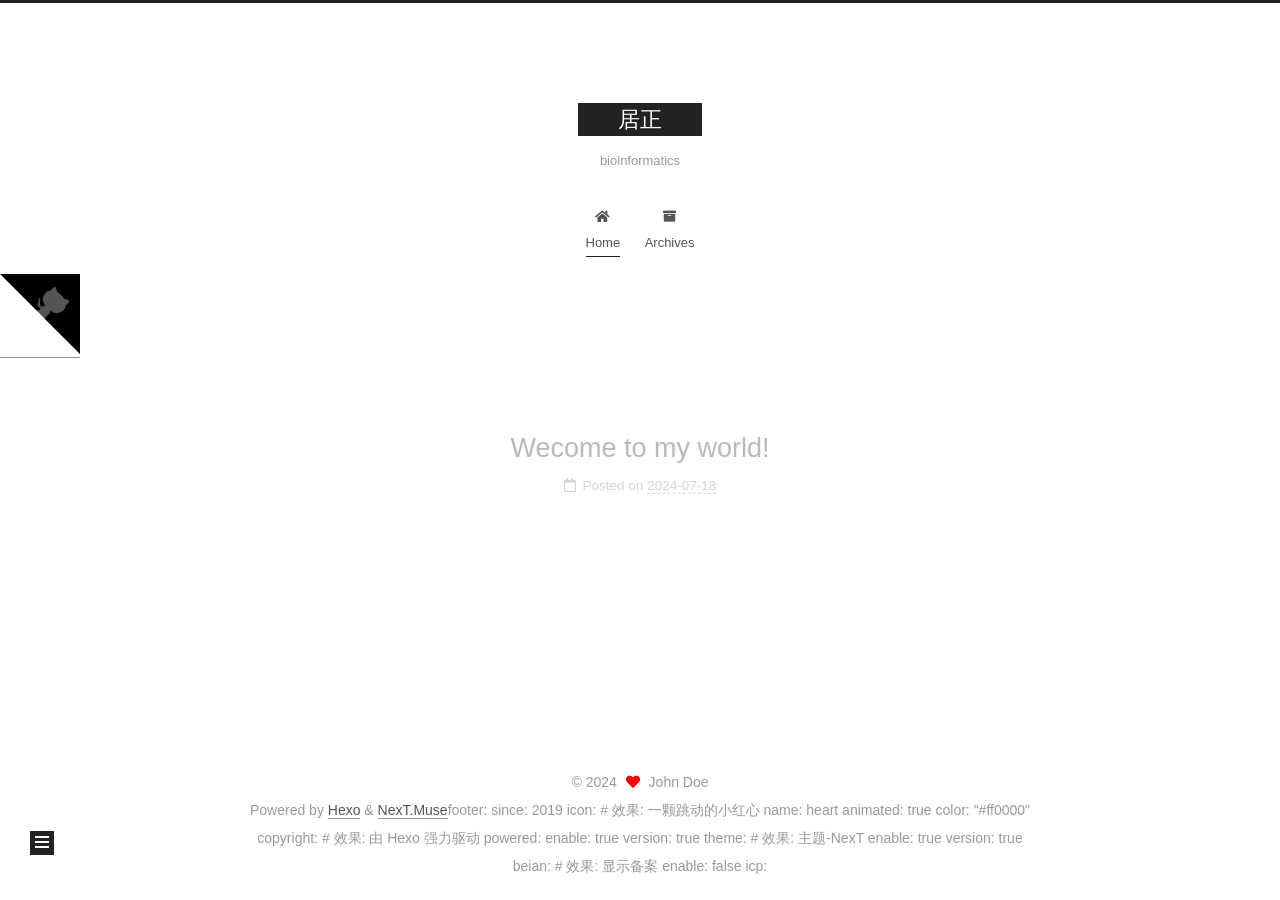
==== index.html @ e769a784 "Site updated: 2024-07-18 14:45:19" ====
<!DOCTYPE html>
<html lang="en">
<head>
  <meta charset="UTF-8">
<meta name="viewport" content="width=device-width, initial-scale=1, maximum-scale=2">
<meta name="theme-color" content="#222">
<meta name="generator" content="Hexo 7.3.0">
  <link rel="apple-touch-icon" sizes="180x180" href="/images/apple-touch-icon-next.png">
  <link rel="icon" type="image/png" sizes="32x32" href="/images/sao-32x32.png">
  <link rel="icon" type="image/png" sizes="16x16" href="/images/sao-16x16.png">
  <link rel="mask-icon" href="/images/logo.svg" color="#222">

<link rel="stylesheet" href="/css/main.css">


<link rel="stylesheet" href="/lib/font-awesome/css/all.min.css">

<script id="hexo-configurations">
    var NexT = window.NexT || {};
    var CONFIG = {"hostname":"example.com","root":"/","scheme":"Muse","version":"7.8.0","exturl":false,"sidebar":{"position":"left","display":"post","padding":18,"offset":12,"onmobile":false},"copycode":{"enable":false,"show_result":false,"style":null},"back2top":{"enable":true,"sidebar":false,"scrollpercent":false},"bookmark":{"enable":false,"color":"#222","save":"auto"},"fancybox":false,"mediumzoom":false,"lazyload":false,"pangu":false,"comments":{"style":"tabs","active":null,"storage":true,"lazyload":false,"nav":null},"algolia":{"hits":{"per_page":10},"labels":{"input_placeholder":"Search for Posts","hits_empty":"We didn't find any results for the search: ${query}","hits_stats":"${hits} results found in ${time} ms"}},"localsearch":{"enable":false,"trigger":"auto","top_n_per_article":1,"unescape":false,"preload":false},"motion":{"enable":true,"async":false,"transition":{"post_block":"fadeIn","post_header":"slideDownIn","post_body":"slideDownIn","coll_header":"slideLeftIn","sidebar":"slideUpIn"}}};
  </script>

  <meta name="description" content="When you have a firm heart, you will be able to do not pride, not self-abasement, peace with things">
<meta property="og:type" content="website">
<meta property="og:title" content="居正">
<meta property="og:url" content="http://example.com/index.html">
<meta property="og:site_name" content="居正">
<meta property="og:description" content="When you have a firm heart, you will be able to do not pride, not self-abasement, peace with things">
<meta property="og:locale" content="en_US">
<meta property="article:author" content="John Doe">
<meta name="twitter:card" content="summary">

<link rel="canonical" href="http://example.com/">


<script id="page-configurations">
  // https://hexo.io/docs/variables.html
  CONFIG.page = {
    sidebar: "",
    isHome : true,
    isPost : false,
    lang   : 'en'
  };
</script>

  <title>居正</title>
  






  <noscript>
  <style>
  .use-motion .brand,
  .use-motion .menu-item,
  .sidebar-inner,
  .use-motion .post-block,
  .use-motion .pagination,
  .use-motion .comments,
  .use-motion .post-header,
  .use-motion .post-body,
  .use-motion .collection-header { opacity: initial; }

  .use-motion .site-title,
  .use-motion .site-subtitle {
    opacity: initial;
    top: initial;
  }

  .use-motion .logo-line-before i { left: initial; }
  .use-motion .logo-line-after i { right: initial; }
  </style>
</noscript>

<link rel="alternate" href="/atom.xml" title="居正" type="application/atom+xml">
</head>

<body itemscope itemtype="http://schema.org/WebPage">
  <div class="container use-motion">
    <div class="headband"></div>

    <header class="header" itemscope itemtype="http://schema.org/WPHeader">
      <div class="header-inner"><div class="site-brand-container">
  <div class="site-nav-toggle">
    <div class="toggle" aria-label="Toggle navigation bar">
      <span class="toggle-line toggle-line-first"></span>
      <span class="toggle-line toggle-line-middle"></span>
      <span class="toggle-line toggle-line-last"></span>
    </div>
  </div>

  <div class="site-meta">

    <a href="/" class="brand" rel="start">
      <span class="logo-line-before"><i></i></span>
      <h1 class="site-title">居正</h1>
      <span class="logo-line-after"><i></i></span>
    </a>
      <p class="site-subtitle" itemprop="description">bioinformatics</p>
  </div>

  <div class="site-nav-right">
    <div class="toggle popup-trigger">
    </div>
  </div>
</div>




<nav class="site-nav">
  <ul id="menu" class="main-menu menu">
        <li class="menu-item menu-item-home">

    <a href="/" rel="section"><i class="fa fa-home fa-fw"></i>Home</a>

  </li>
        <li class="menu-item menu-item-archives">

    <a href="/archives/" rel="section"><i class="fa fa-archive fa-fw"></i>Archives</a>

  </li>
  </ul>
</nav>




</div>
    </header>

    
  <div class="back-to-top">
    <i class="fa fa-arrow-up"></i>
    <span>0%</span>
  </div>

  <a href="https://github.com/liuji70520" class="github-corner" title="Follow me on GitHub" aria-label="Follow me on GitHub" rel="noopener" target="_blank"><svg width="80" height="80" viewBox="0 0 250 250" aria-hidden="true"><path d="M0,0 L115,115 L130,115 L142,142 L250,250 L250,0 Z"></path><path d="M128.3,109.0 C113.8,99.7 119.0,89.6 119.0,89.6 C122.0,82.7 120.5,78.6 120.5,78.6 C119.2,72.0 123.4,76.3 123.4,76.3 C127.3,80.9 125.5,87.3 125.5,87.3 C122.9,97.6 130.6,101.9 134.4,103.2" fill="currentColor" style="transform-origin: 130px 106px;" class="octo-arm"></path><path d="M115.0,115.0 C114.9,115.1 118.7,116.5 119.8,115.4 L133.7,101.6 C136.9,99.2 139.9,98.4 142.2,98.6 C133.8,88.0 127.5,74.4 143.8,58.0 C148.5,53.4 154.0,51.2 159.7,51.0 C160.3,49.4 163.2,43.6 171.4,40.1 C171.4,40.1 176.1,42.5 178.8,56.2 C183.1,58.6 187.2,61.8 190.9,65.4 C194.5,69.0 197.7,73.2 200.1,77.6 C213.8,80.2 216.3,84.9 216.3,84.9 C212.7,93.1 206.9,96.0 205.4,96.6 C205.1,102.4 203.0,107.8 198.3,112.5 C181.9,128.9 168.3,122.5 157.7,114.1 C157.9,116.9 156.7,120.9 152.7,124.9 L141.0,136.5 C139.8,137.7 141.6,141.9 141.8,141.8 Z" fill="currentColor" class="octo-body"></path></svg></a>


    <main class="main">
      <div class="main-inner">
        <div class="content-wrap">
          

          <div class="content index posts-expand">
            
      
  
  
  <article itemscope itemtype="http://schema.org/Article" class="post-block" lang="en">
    <link itemprop="mainEntityOfPage" href="http://example.com/2024/07/18/Wecome-to-my-world/">

    <span hidden itemprop="author" itemscope itemtype="http://schema.org/Person">
      <meta itemprop="image" content="/images/avatar.gif">
      <meta itemprop="name" content="John Doe">
      <meta itemprop="description" content="When you have a firm heart, you will be able to do not pride, not self-abasement, peace with things">
    </span>

    <span hidden itemprop="publisher" itemscope itemtype="http://schema.org/Organization">
      <meta itemprop="name" content="居正">
    </span>
      <header class="post-header">
        <h2 class="post-title" itemprop="name headline">
          
            <a href="/2024/07/18/Wecome-to-my-world/" class="post-title-link" itemprop="url">Wecome to my world!</a>
        </h2>

        <div class="post-meta">
            <span class="post-meta-item">
              <span class="post-meta-item-icon">
                <i class="far fa-calendar"></i>
              </span>
              <span class="post-meta-item-text">Posted on</span>

              <time title="Created: 2024-07-18 03:18:13" itemprop="dateCreated datePublished" datetime="2024-07-18T03:18:13+08:00">2024-07-18</time>
            </span>

          

        </div>
      </header>

    
    
    
    <div class="post-body" itemprop="articleBody">

      
          
      
    </div>

    
    
    
      <footer class="post-footer">
        <div class="post-eof"></div>
      </footer>
  </article>
  
  
  


  



          </div>
          

<script>
  window.addEventListener('tabs:register', () => {
    let { activeClass } = CONFIG.comments;
    if (CONFIG.comments.storage) {
      activeClass = localStorage.getItem('comments_active') || activeClass;
    }
    if (activeClass) {
      let activeTab = document.querySelector(`a[href="#comment-${activeClass}"]`);
      if (activeTab) {
        activeTab.click();
      }
    }
  });
  if (CONFIG.comments.storage) {
    window.addEventListener('tabs:click', event => {
      if (!event.target.matches('.tabs-comment .tab-content .tab-pane')) return;
      let commentClass = event.target.classList[1];
      localStorage.setItem('comments_active', commentClass);
    });
  }
</script>

        </div>
          
  
  <div class="toggle sidebar-toggle">
    <span class="toggle-line toggle-line-first"></span>
    <span class="toggle-line toggle-line-middle"></span>
    <span class="toggle-line toggle-line-last"></span>
  </div>

  <aside class="sidebar">
    <div class="sidebar-inner">

      <ul class="sidebar-nav motion-element">
        <li class="sidebar-nav-toc">
          Table of Contents
        </li>
        <li class="sidebar-nav-overview">
          Overview
        </li>
      </ul>

      <!--noindex-->
      <div class="post-toc-wrap sidebar-panel">
      </div>
      <!--/noindex-->

      <div class="site-overview-wrap sidebar-panel">
        <div class="site-author motion-element" itemprop="author" itemscope itemtype="http://schema.org/Person">
    <img class="site-author-image" itemprop="image" alt="John Doe"
      src="/images/avatar.gif">
  <p class="site-author-name" itemprop="name">John Doe</p>
  <div class="site-description" itemprop="description">When you have a firm heart, you will be able to do not pride, not self-abasement, peace with things</div>
</div>
<div class="site-state-wrap motion-element">
  <nav class="site-state">
      <div class="site-state-item site-state-posts">
          <a href="/archives/">
        
          <span class="site-state-item-count">1</span>
          <span class="site-state-item-name">posts</span>
        </a>
      </div>
  </nav>
</div>
  <div class="links-of-author motion-element">
      <span class="links-of-author-item">
        <a href="https://github.com/liuji70520" title="GitHub → https:&#x2F;&#x2F;github.com&#x2F;liuji70520" rel="noopener" target="_blank"><i class="github fa-fw"></i>GitHub</a>
      </span>
  </div>



      </div>

    </div>
  </aside>
  <div id="sidebar-dimmer"></div>


      </div>
    </main>

    <footer class="footer">
      <div class="footer-inner">
        

        

<div class="copyright">
  
  &copy; 
  <span itemprop="copyrightYear">2024</span>
  <span class="with-love">
    <i class="fa fa-heart"></i>
  </span>
  <span class="author" itemprop="copyrightHolder">John Doe</span>
</div>
  <div class="powered-by">Powered by <a href="https://hexo.io/" class="theme-link" rel="noopener" target="_blank">Hexo</a> & <a href="https://muse.theme-next.org/" class="theme-link" rel="noopener" target="_blank">NexT.Muse</a>
  </div>footer:
  since: 2019
  icon:
    # 效果: 一颗跳动的小红心
    name: heart
    animated: true
    color: "#ff0000"
  copyright:
    # 效果: 由 Hexo 强力驱动
  powered:
    enable: true
    version: true
  theme:
    # 效果: 主题-NexT
    enable: true
    version: true
  beian:
    # 效果: 显示备案
    enable: false
    icp:



        








      </div>
    </footer>
  </div>

  
  <script src="/lib/anime.min.js"></script>
  <script src="/lib/velocity/velocity.min.js"></script>
  <script src="/lib/velocity/velocity.ui.min.js"></script>

<script src="/js/utils.js"></script>

<script src="/js/motion.js"></script>


<script src="/js/schemes/muse.js"></script>


<script src="/js/next-boot.js"></script>




  















  

  

</body>
</html>
---- css/main.css ----
:root {
  --body-bg-color: #fff;
  --content-bg-color: #fff;
  --card-bg-color: #f5f5f5;
  --text-color: #555;
  --blockquote-color: #666;
  --link-color: #555;
  --link-hover-color: #222;
  --brand-color: #fff;
  --brand-hover-color: #fff;
  --table-row-odd-bg-color: #f9f9f9;
  --table-row-hover-bg-color: #f5f5f5;
  --menu-item-bg-color: #f5f5f5;
  --btn-default-bg: #222;
  --btn-default-color: #fff;
  --btn-default-border-color: #222;
  --btn-default-hover-bg: #fff;
  --btn-default-hover-color: #222;
  --btn-default-hover-border-color: #222;
}
html {
  line-height: 1.15; /* 1 */
  -webkit-text-size-adjust: 100%; /* 2 */
}
body {
  margin: 0;
}
main {
  display: block;
}
h1 {
  font-size: 2em;
  margin: 0.67em 0;
}
hr {
  box-sizing: content-box; /* 1 */
  height: 0; /* 1 */
  overflow: visible; /* 2 */
}
pre {
  font-family: monospace, monospace; /* 1 */
  font-size: 1em; /* 2 */
}
a {
  background: transparent;
}
abbr[title] {
  border-bottom: none; /* 1 */
  text-decoration: underline; /* 2 */
  text-decoration: underline dotted; /* 2 */
}
b,
strong {
  font-weight: bolder;
}
code,
kbd,
samp {
  font-family: monospace, monospace; /* 1 */
  font-size: 1em; /* 2 */
}
small {
  font-size: 80%;
}
sub,
sup {
  font-size: 75%;
  line-height: 0;
  position: relative;
  vertical-align: baseline;
}
sub {
  bottom: -0.25em;
}
sup {
  top: -0.5em;
}
img {
  border-style: none;
}
button,
input,
optgroup,
select,
textarea {
  font-family: inherit; /* 1 */
  font-size: 100%; /* 1 */
  line-height: 1.15; /* 1 */
  margin: 0; /* 2 */
}
button,
input {
/* 1 */
  overflow: visible;
}
button,
select {
/* 1 */
  text-transform: none;
}
button,
[type='button'],
[type='reset'],
[type='submit'] {
  -webkit-appearance: button;
}
button::-moz-focus-inner,
[type='button']::-moz-focus-inner,
[type='reset']::-moz-focus-inner,
[type='submit']::-moz-focus-inner {
  border-style: none;
  padding: 0;
}
button:-moz-focusring,
[type='button']:-moz-focusring,
[type='reset']:-moz-focusring,
[type='submit']:-moz-focusring {
  outline: 1px dotted ButtonText;
}
fieldset {
  padding: 0.35em 0.75em 0.625em;
}
legend {
  box-sizing: border-box; /* 1 */
  color: inherit; /* 2 */
  display: table; /* 1 */
  max-width: 100%; /* 1 */
  padding: 0; /* 3 */
  white-space: normal; /* 1 */
}
progress {
  vertical-align: baseline;
}
textarea {
  overflow: auto;
}
[type='checkbox'],
[type='radio'] {
  box-sizing: border-box; /* 1 */
  padding: 0; /* 2 */
}
[type='number']::-webkit-inner-spin-button,
[type='number']::-webkit-outer-spin-button {
  height: auto;
}
[type='search'] {
  outline-offset: -2px; /* 2 */
  -webkit-appearance: textfield; /* 1 */
}
[type='search']::-webkit-search-decoration {
  -webkit-appearance: none;
}
::-webkit-file-upload-button {
  font: inherit; /* 2 */
  -webkit-appearance: button; /* 1 */
}
details {
  display: block;
}
summary {
  display: list-item;
}
template {
  display: none;
}
[hidden] {
  display: none;
}
::selection {
  background: #262a30;
  color: #eee;
}
html,
body {
  height: 100%;
}
body {
  background: var(--body-bg-color);
  color: var(--text-color);
  font-family: 'Lato', "PingFang SC", "Microsoft YaHei", sans-serif;
  font-size: 1em;
  line-height: 2;
}
@media (max-width: 991px) {
  body {
    padding-left: 0 !important;
    padding-right: 0 !important;
  }
}
h1,
h2,
h3,
h4,
h5,
h6 {
  font-family: 'Lato', "PingFang SC", "Microsoft YaHei", sans-serif;
  font-weight: bold;
  line-height: 1.5;
  margin: 20px 0 15px;
}
h1 {
  font-size: 1.5em;
}
h2 {
  font-size: 1.375em;
}
h3 {
  font-size: 1.25em;
}
h4 {
  font-size: 1.125em;
}
h5 {
  font-size: 1em;
}
h6 {
  font-size: 0.875em;
}
p {
  margin: 0 0 20px 0;
}
a,
span.exturl {
  border-bottom: 1px solid #999;
  color: var(--link-color);
  outline: 0;
  text-decoration: none;
  overflow-wrap: break-word;
  word-wrap: break-word;
  cursor: pointer;
}
a:hover,
span.exturl:hover {
  border-bottom-color: var(--link-hover-color);
  color: var(--link-hover-color);
}
iframe,
img,
video {
  display: block;
  margin-left: auto;
  margin-right: auto;
  max-width: 100%;
}
hr {
  background-image: repeating-linear-gradient(-45deg, #ddd, #ddd 4px, transparent 4px, transparent 8px);
  border: 0;
  height: 3px;
  margin: 40px 0;
}
blockquote {
  border-left: 4px solid #ddd;
  color: var(--blockquote-color);
  margin: 0;
  padding: 0 15px;
}
blockquote cite::before {
  content: '-';
  padding: 0 5px;
}
dt {
  font-weight: bold;
}
dd {
  margin: 0;
  padding: 0;
}
kbd {
  background-color: #f5f5f5;
  background-image: linear-gradient(#eee, #fff, #eee);
  border: 1px solid #ccc;
  border-radius: 0.2em;
  box-shadow: 0.1em 0.1em 0.2em rgba(0,0,0,0.1);
  color: #555;
  font-family: inherit;
  padding: 0.1em 0.3em;
  white-space: nowrap;
}
.table-container {
  overflow: auto;
}
table {
  border-collapse: collapse;
  border-spacing: 0;
  font-size: 0.875em;
  margin: 0 0 20px 0;
  width: 100%;
}
tbody tr:nth-of-type(odd) {
  background: var(--table-row-odd-bg-color);
}
tbody tr:hover {
  background: var(--table-row-hover-bg-color);
}
caption,
th,
td {
  font-weight: normal;
  padding: 8px;
  vertical-align: middle;
}
th,
td {
  border: 1px solid #ddd;
  border-bottom: 3px solid #ddd;
}
th {
  font-weight: 700;
  padding-bottom: 10px;
}
td {
  border-bottom-width: 1px;
}
.btn {
  background: var(--btn-default-bg);
  border: 2px solid var(--btn-default-border-color);
  border-radius: 0;
  color: var(--btn-default-color);
  display: inline-block;
  font-size: 0.875em;
  line-height: 2;
  padding: 0 20px;
  text-decoration: none;
  transition-property: background-color;
  transition-delay: 0s;
  transition-duration: 0.2s;
  transition-timing-function: ease-in-out;
}
.btn:hover {
  background: var(--btn-default-hover-bg);
  border-color: var(--btn-default-hover-border-color);
  color: var(--btn-default-hover-color);
}
.btn + .btn {
  margin: 0 0 8px 8px;
}
.btn .fa-fw {
  text-align: left;
  width: 1.285714285714286em;
}
.toggle {
  line-height: 0;
}
.toggle .toggle-line {
  background: #fff;
  display: inline-block;
  height: 2px;
  left: 0;
  position: relative;
  top: 0;
  transition: all 0.4s;
  vertical-align: top;
  width: 100%;
}
.toggle .toggle-line:not(:first-child) {
  margin-top: 3px;
}
.toggle.toggle-arrow .toggle-line-first {
  left: 50%;
  top: 2px;
  transform: rotate(45deg);
  width: 50%;
}
.toggle.toggle-arrow .toggle-line-middle {
  left: 2px;
  width: 90%;
}
.toggle.toggle-arrow .toggle-line-last {
  left: 50%;
  top: -2px;
  transform: rotate(-45deg);
  width: 50%;
}
.toggle.toggle-close .toggle-line-first {
  transform: rotate(-45deg);
  top: 5px;
}
.toggle.toggle-close .toggle-line-middle {
  opacity: 0;
}
.toggle.toggle-close .toggle-line-last {
  transform: rotate(45deg);
  top: -5px;
}
.highlight,
pre {
  background: #f7f7f7;
  color: #4d4d4c;
  line-height: 1.6;
  margin: 0 auto 20px;
}
pre,
code {
  font-family: consolas, Menlo, monospace, "PingFang SC", "Microsoft YaHei";
}
code {
  background: #eee;
  border-radius: 3px;
  color: #555;
  padding: 2px 4px;
  overflow-wrap: break-word;
  word-wrap: break-word;
}
.highlight *::selection {
  background: #d6d6d6;
}
.highlight pre {
  border: 0;
  margin: 0;
  padding: 10px 0;
}
.highlight table {
  border: 0;
  margin: 0;
  width: auto;
}
.highlight td {
  border: 0;
  padding: 0;
}
.highlight figcaption {
  background: #eff2f3;
  color: #4d4d4c;
  display: flex;
  font-size: 0.875em;
  justify-content: space-between;
  line-height: 1.2;
  padding: 0.5em;
}
.highlight figcaption a {
  color: #4d4d4c;
}
.highlight figcaption a:hover {
  border-bottom-color: #4d4d4c;
}
.highlight .gutter {
  -moz-user-select: none;
  -ms-user-select: none;
  -webkit-user-select: none;
  user-select: none;
}
.highlight .gutter pre {
  background: #eff2f3;
  color: #869194;
  padding-left: 10px;
  padding-right: 10px;
  text-align: right;
}
.highlight .code pre {
  background: #f7f7f7;
  padding-left: 10px;
  width: 100%;
}
.gist table {
  width: auto;
}
.gist table td {
  border: 0;
}
pre {
  overflow: auto;
  padding: 10px;
}
pre code {
  background: none;
  color: #4d4d4c;
  font-size: 0.875em;
  padding: 0;
  text-shadow: none;
}
pre .deletion {
  background: #fdd;
}
pre .addition {
  background: #dfd;
}
pre .meta {
  color: #eab700;
  -moz-user-select: none;
  -ms-user-select: none;
  -webkit-user-select: none;
  user-select: none;
}
pre .comment {
  color: #8e908c;
}
pre .variable,
pre .attribute,
pre .tag,
pre .name,
pre .regexp,
pre .ruby .constant,
pre .xml .tag .title,
pre .xml .pi,
pre .xml .doctype,
pre .html .doctype,
pre .css .id,
pre .css .class,
pre .css .pseudo {
  color: #c82829;
}
pre .number,
pre .preprocessor,
pre .built_in,
pre .builtin-name,
pre .literal,
pre .params,
pre .constant,
pre .command {
  color: #f5871f;
}
pre .ruby .class .title,
pre .css .rules .attribute,
pre .string,
pre .symbol,
pre .value,
pre .inheritance,
pre .header,
pre .ruby .symbol,
pre .xml .cdata,
pre .special,
pre .formula {
  color: #718c00;
}
pre .title,
pre .css .hexcolor {
  color: #3e999f;
}
pre .function,
pre .python .decorator,
pre .python .title,
pre .ruby .function .title,
pre .ruby .title .keyword,
pre .perl .sub,
pre .javascript .title,
pre .coffeescript .title {
  color: #4271ae;
}
pre .keyword,
pre .javascript .function {
  color: #8959a8;
}
.blockquote-center {
  border-left: none;
  margin: 40px 0;
  padding: 0;
  position: relative;
  text-align: center;
}
.blockquote-center .fa {
  display: block;
  opacity: 0.6;
  position: absolute;
  width: 100%;
}
.blockquote-center .fa-quote-left {
  border-top: 1px solid #ccc;
  text-align: left;
  top: -20px;
}
.blockquote-center .fa-quote-right {
  border-bottom: 1px solid #ccc;
  text-align: right;
  bottom: -20px;
}
.blockquote-center p,
.blockquote-center div {
  text-align: center;
}
.post-body .group-picture img {
  margin: 0 auto;
  padding: 0 3px;
}
.group-picture-row {
  margin-bottom: 6px;
  overflow: hidden;
}
.group-picture-column {
  float: left;
  margin-bottom: 10px;
}
.post-body .label {
  color: #555;
  display: inline;
  padding: 0 2px;
}
.post-body .label.default {
  background: #f0f0f0;
}
.post-body .label.primary {
  background: #efe6f7;
}
.post-body .label.info {
  background: #e5f2f8;
}
.post-body .label.success {
  background: #e7f4e9;
}
.post-body .label.warning {
  background: #fcf6e1;
}
.post-body .label.danger {
  background: #fae8eb;
}
.post-body .tabs {
  margin-bottom: 20px;
}
.post-body .tabs,
.tabs-comment {
  display: block;
  padding-top: 10px;
  position: relative;
}
.post-body .tabs ul.nav-tabs,
.tabs-comment ul.nav-tabs {
  display: flex;
  flex-wrap: wrap;
  margin: 0;
  margin-bottom: -1px;
  padding: 0;
}
@media (max-width: 413px) {
  .post-body .tabs ul.nav-tabs,
  .tabs-comment ul.nav-tabs {
    display: block;
    margin-bottom: 5px;
  }
}
.post-body .tabs ul.nav-tabs li.tab,
.tabs-comment ul.nav-tabs li.tab {
  border-bottom: 1px solid #ddd;
  border-left: 1px solid transparent;
  border-right: 1px solid transparent;
  border-top: 3px solid transparent;
  flex-grow: 1;
  list-style-type: none;
  border-radius: 0 0 0 0;
}
@media (max-width: 413px) {
  .post-body .tabs ul.nav-tabs li.tab,
  .tabs-comment ul.nav-tabs li.tab {
    border-bottom: 1px solid transparent;
    border-left: 3px solid transparent;
    border-right: 1px solid transparent;
    border-top: 1px solid transparent;
  }
}
@media (max-width: 413px) {
  .post-body .tabs ul.nav-tabs li.tab,
  .tabs-comment ul.nav-tabs li.tab {
    border-radius: 0;
  }
}
.post-body .tabs ul.nav-tabs li.tab a,
.tabs-comment ul.nav-tabs li.tab a {
  border-bottom: initial;
  display: block;
  line-height: 1.8;
  outline: 0;
  padding: 0.25em 0.75em;
  text-align: center;
  transition-delay: 0s;
  transition-duration: 0.2s;
  transition-timing-function: ease-out;
}
.post-body .tabs ul.nav-tabs li.tab a i,
.tabs-comment ul.nav-tabs li.tab a i {
  width: 1.285714285714286em;
}
.post-body .tabs ul.nav-tabs li.tab.active,
.tabs-comment ul.nav-tabs li.tab.active {
  border-bottom: 1px solid transparent;
  border-left: 1px solid #ddd;
  border-right: 1px solid #ddd;
  border-top: 3px solid #fc6423;
}
@media (max-width: 413px) {
  .post-body .tabs ul.nav-tabs li.tab.active,
  .tabs-comment ul.nav-tabs li.tab.active {
    border-bottom: 1px solid #ddd;
    border-left: 3px solid #fc6423;
    border-right: 1px solid #ddd;
    border-top: 1px solid #ddd;
  }
}
.post-body .tabs ul.nav-tabs li.tab.active a,
.tabs-comment ul.nav-tabs li.tab.active a {
  color: var(--link-color);
  cursor: default;
}
.post-body .tabs .tab-content .tab-pane,
.tabs-comment .tab-content .tab-pane {
  border: 1px solid #ddd;
  border-top: 0;
  padding: 20px 20px 0 20px;
  border-radius: 0;
}
.post-body .tabs .tab-content .tab-pane:not(.active),
.tabs-comment .tab-content .tab-pane:not(.active) {
  display: none;
}
.post-body .tabs .tab-content .tab-pane.active,
.tabs-comment .tab-content .tab-pane.active {
  display: block;
}
.post-body .tabs .tab-content .tab-pane.active:nth-of-type(1),
.tabs-comment .tab-content .tab-pane.active:nth-of-type(1) {
  border-radius: 0 0 0 0;
}
@media (max-width: 413px) {
  .post-body .tabs .tab-content .tab-pane.active:nth-of-type(1),
  .tabs-comment .tab-content .tab-pane.active:nth-of-type(1) {
    border-radius: 0;
  }
}
.post-body .note {
  border-radius: 3px;
  margin-bottom: 20px;
  padding: 1em;
  position: relative;
  border: 1px solid #eee;
  border-left-width: 5px;
}
.post-body .note h2,
.post-body .note h3,
.post-body .note h4,
.post-body .note h5,
.post-body .note h6 {
  margin-top: 0;
  border-bottom: initial;
  margin-bottom: 0;
  padding-top: 0;
}
.post-body .note p:first-child,
.post-body .note ul:first-child,
.post-body .note ol:first-child,
.post-body .note table:first-child,
.post-body .note pre:first-child,
.post-body .note blockquote:first-child,
.post-body .note img:first-child {
  margin-top: 0;
}
.post-body .note p:last-child,
.post-body .note ul:last-child,
.post-body .note ol:last-child,
.post-body .note table:last-child,
.post-body .note pre:last-child,
.post-body .note blockquote:last-child,
.post-body .note img:last-child {
  margin-bottom: 0;
}
.post-body .note.default {
  border-left-color: #777;
}
.post-body .note.default h2,
.post-body .note.default h3,
.post-body .note.default h4,
.post-body .note.default h5,
.post-body .note.default h6 {
  color: #777;
}
.post-body .note.primary {
  border-left-color: #6f42c1;
}
.post-body .note.primary h2,
.post-body .note.primary h3,
.post-body .note.primary h4,
.post-body .note.primary h5,
.post-body .note.primary h6 {
  color: #6f42c1;
}
.post-body .note.info {
  border-left-color: #428bca;
}
.post-body .note.info h2,
.post-body .note.info h3,
.post-body .note.info h4,
.post-body .note.info h5,
.post-body .note.info h6 {
  color: #428bca;
}
.post-body .note.success {
  border-left-color: #5cb85c;
}
.post-body .note.success h2,
.post-body .note.success h3,
.post-body .note.success h4,
.post-body .note.success h5,
.post-body .note.success h6 {
  color: #5cb85c;
}
.post-body .note.warning {
  border-left-color: #f0ad4e;
}
.post-body .note.warning h2,
.post-body .note.warning h3,
.post-body .note.warning h4,
.post-body .note.warning h5,
.post-body .note.warning h6 {
  color: #f0ad4e;
}
.post-body .note.danger {
  border-left-color: #d9534f;
}
.post-body .note.danger h2,
.post-body .note.danger h3,
.post-body .note.danger h4,
.post-body .note.danger h5,
.post-body .note.danger h6 {
  color: #d9534f;
}
.pagination .prev,
.pagination .next,
.pagination .page-number,
.pagination .space {
  display: inline-block;
  margin: 0 10px;
  padding: 0 11px;
  position: relative;
  top: -1px;
}
@media (max-width: 767px) {
  .pagination .prev,
  .pagination .next,
  .pagination .page-number,
  .pagination .space {
    margin: 0 5px;
  }
}
.pagination {
  border-top: 1px solid #eee;
  margin: 120px 0 0;
  text-align: center;
}
.pagination .prev,
.pagination .next,
.pagination .page-number {
  border-bottom: 0;
  border-top: 1px solid #eee;
  transition-property: border-color;
  transition-delay: 0s;
  transition-duration: 0.2s;
  transition-timing-function: ease-in-out;
}
.pagination .prev:hover,
.pagination .next:hover,
.pagination .page-number:hover {
  border-top-color: #222;
}
.pagination .space {
  margin: 0;
  padding: 0;
}
.pagination .prev {
  margin-left: 0;
}
.pagination .next {
  margin-right: 0;
}
.pagination .page-number.current {
  background: #ccc;
  border-top-color: #ccc;
  color: #fff;
}
@media (max-width: 767px) {
  .pagination {
    border-top: none;
  }
  .pagination .prev,
  .pagination .next,
  .pagination .page-number {
    border-bottom: 1px solid #eee;
    border-top: 0;
    margin-bottom: 10px;
    padding: 0 10px;
  }
  .pagination .prev:hover,
  .pagination .next:hover,
  .pagination .page-number:hover {
    border-bottom-color: #222;
  }
}
.comments {
  margin-top: 60px;
  overflow: hidden;
}
.comment-button-group {
  display: flex;
  flex-wrap: wrap-reverse;
  justify-content: center;
  margin: 1em 0;
}
.comment-button-group .comment-button {
  margin: 0.1em 0.2em;
}
.comment-button-group .comment-button.active {
  background: var(--btn-default-hover-bg);
  border-color: var(--btn-default-hover-border-color);
  color: var(--btn-default-hover-color);
}
.comment-position {
  display: none;
}
.comment-position.active {
  display: block;
}
.tabs-comment {
  background: var(--content-bg-color);
  margin-top: 4em;
  padding-top: 0;
}
.tabs-comment .comments {
  border: 0;
  box-shadow: none;
  margin-top: 0;
  padding-top: 0;
}
.container {
  min-height: 100%;
  position: relative;
}
.main-inner {
  margin: 0 auto;
  width: 700px;
}
@media (min-width: 1200px) {
  .main-inner {
    width: 800px;
  }
}
@media (min-width: 1600px) {
  .main-inner {
    width: 900px;
  }
}
@media (max-width: 767px) {
  .content-wrap {
    padding: 0 20px;
  }
}
.header {
  background: transparent;
}
.header-inner {
  margin: 0 auto;
  width: 700px;
}
@media (min-width: 1200px) {
  .header-inner {
    width: 800px;
  }
}
@media (min-width: 1600px) {
  .header-inner {
    width: 900px;
  }
}
.site-brand-container {
  display: flex;
  flex-shrink: 0;
  padding: 0 10px;
}
.headband {
  background: #222;
  height: 3px;
}
.site-meta {
  flex-grow: 1;
  text-align: center;
}
@media (max-width: 767px) {
  .site-meta {
    text-align: center;
  }
}
.brand {
  border-bottom: none;
  color: var(--brand-color);
  display: inline-block;
  line-height: 1.375em;
  padding: 0 40px;
  position: relative;
}
.brand:hover {
  color: var(--brand-hover-color);
}
.site-title {
  font-family: 'Lato', "PingFang SC", "Microsoft YaHei", sans-serif;
  font-size: 1.375em;
  font-weight: normal;
  margin: 0;
}
.site-subtitle {
  color: #999;
  font-size: 0.8125em;
  margin: 10px 0;
}
.use-motion .brand {
  opacity: 0;
}
.use-motion .site-title,
.use-motion .site-subtitle,
.use-motion .custom-logo-image {
  opacity: 0;
  position: relative;
  top: -10px;
}
.site-nav-toggle,
.site-nav-right {
  display: none;
}
@media (max-width: 767px) {
  .site-nav-toggle,
  .site-nav-right {
    display: flex;
    flex-direction: column;
    justify-content: center;
  }
}
.site-nav-toggle .toggle,
.site-nav-right .toggle {
  color: var(--text-color);
  padding: 10px;
  width: 22px;
}
.site-nav-toggle .toggle .toggle-line,
.site-nav-right .toggle .toggle-line {
  background: var(--text-color);
  border-radius: 1px;
}
.site-nav {
  display: block;
}
@media (max-width: 767px) {
  .site-nav {
    clear: both;
    display: none;
  }
}
.site-nav.site-nav-on {
  display: block;
}
.menu {
  margin-top: 20px;
  padding-left: 0;
  text-align: center;
}
.menu-item {
  display: inline-block;
  list-style: none;
  margin: 0 10px;
}
@media (max-width: 767px) {
  .menu-item {
    display: block;
    margin-top: 10px;
  }
  .menu-item.menu-item-search {
    display: none;
  }
}
.menu-item a,
.menu-item span.exturl {
  border-bottom: 0;
  display: block;
  font-size: 0.8125em;
  transition-property: border-color;
  transition-delay: 0s;
  transition-duration: 0.2s;
  transition-timing-function: ease-in-out;
}
@media (hover: none) {
  .menu-item a:hover,
  .menu-item span.exturl:hover {
    border-bottom-color: transparent !important;
  }
}
.menu-item .fa,
.menu-item .fab,
.menu-item .far,
.menu-item .fas {
  margin-right: 8px;
}
.menu-item .badge {
  display: inline-block;
  font-weight: bold;
  line-height: 1;
  margin-left: 0.35em;
  margin-top: 0.35em;
  text-align: center;
  white-space: nowrap;
}
@media (max-width: 767px) {
  .menu-item .badge {
    float: right;
    margin-left: 0;
  }
}
.menu-item-active a,
.menu .menu-item a:hover,
.menu .menu-item span.exturl:hover {
  background: var(--menu-item-bg-color);
}
.use-motion .menu-item {
  opacity: 0;
}
.sidebar {
  background: #222;
  bottom: 0;
  box-shadow: inset 0 2px 6px #000;
  position: fixed;
  top: 0;
}
@media (max-width: 991px) {
  .sidebar {
    display: none;
  }
}
.sidebar-inner {
  color: #999;
  padding: 18px 10px;
  text-align: center;
}
.cc-license {
  margin-top: 10px;
  text-align: center;
}
.cc-license .cc-opacity {
  border-bottom: none;
  opacity: 0.7;
}
.cc-license .cc-opacity:hover {
  opacity: 0.9;
}
.cc-license img {
  display: inline-block;
}
.site-author-image {
  border: 2px solid #333;
  display: block;
  margin: 0 auto;
  max-width: 96px;
  padding: 2px;
}
.site-author-name {
  color: #f5f5f5;
  font-weight: normal;
  margin: 5px 0 0;
  text-align: center;
}
.site-description {
  color: #999;
  font-size: 1em;
  margin-top: 5px;
  text-align: center;
}
.links-of-author {
  margin-top: 15px;
}
.links-of-author a,
.links-of-author span.exturl {
  border-bottom-color: #555;
  display: inline-block;
  font-size: 0.8125em;
  margin-bottom: 10px;
  margin-right: 10px;
  vertical-align: middle;
}
.links-of-author a::before,
.links-of-author span.exturl::before {
  background: #4db838;
  border-radius: 50%;
  content: ' ';
  display: inline-block;
  height: 4px;
  margin-right: 3px;
  vertical-align: middle;
  width: 4px;
}
.sidebar-button {
  margin-top: 15px;
}
.sidebar-button a {
  border: 1px solid #fc6423;
  border-radius: 4px;
  color: #fc6423;
  display: inline-block;
  padding: 0 15px;
}
.sidebar-button a .fa,
.sidebar-button a .fab,
.sidebar-button a .far,
.sidebar-button a .fas {
  margin-right: 5px;
}
.sidebar-button a:hover {
  background: #fc6423;
  border: 1px solid #fc6423;
  color: #fff;
}
.sidebar-button a:hover .fa,
.sidebar-button a:hover .fab,
.sidebar-button a:hover .far,
.sidebar-button a:hover .fas {
  color: #fff;
}
.links-of-blogroll {
  font-size: 0.8125em;
  margin-top: 10px;
}
.links-of-blogroll-title {
  font-size: 0.875em;
  font-weight: 600;
  margin-top: 0;
}
.links-of-blogroll-list {
  list-style: none;
  margin: 0;
  padding: 0;
}
#sidebar-dimmer {
  display: none;
}
@media (max-width: 767px) {
  #sidebar-dimmer {
    background: #000;
    display: block;
    height: 100%;
    left: 100%;
    opacity: 0;
    position: fixed;
    top: 0;
    width: 100%;
    z-index: 1100;
  }
  .sidebar-active + #sidebar-dimmer {
    opacity: 0.7;
    transform: translateX(-100%);
    transition: opacity 0.5s;
  }
}
.sidebar-nav {
  margin: 0;
  padding-bottom: 20px;
  padding-left: 0;
}
.sidebar-nav li {
  border-bottom: 1px solid transparent;
  color: #666;
  cursor: pointer;
  display: inline-block;
  font-size: 0.875em;
}
.sidebar-nav li.sidebar-nav-overview {
  margin-left: 10px;
}
.sidebar-nav li:hover {
  color: #f5f5f5;
}
.sidebar-nav .sidebar-nav-active {
  border-bottom-color: #87daff;
  color: #87daff;
}
.sidebar-nav .sidebar-nav-active:hover {
  color: #87daff;
}
.sidebar-panel {
  display: none;
  overflow-x: hidden;
  overflow-y: auto;
}
.sidebar-panel-active {
  display: block;
}
.sidebar-toggle {
  background: #222;
  bottom: 45px;
  cursor: pointer;
  height: 14px;
  left: 30px;
  padding: 5px;
  position: fixed;
  width: 14px;
  z-index: 1300;
}
@media (max-width: 991px) {
  .sidebar-toggle {
    left: 20px;
    opacity: 0.8;
    display: none;
  }
}
.sidebar-toggle:hover .toggle-line {
  background: #87daff;
}
.post-toc {
  font-size: 0.875em;
}
.post-toc ol {
  list-style: none;
  margin: 0;
  padding: 0 2px 5px 10px;
  text-align: left;
}
.post-toc ol > ol {
  padding-left: 0;
}
.post-toc ol a {
  transition-property: all;
  transition-delay: 0s;
  transition-duration: 0.2s;
  transition-timing-function: ease-in-out;
}
.post-toc .nav-item {
  line-height: 1.8;
  overflow: hidden;
  text-overflow: ellipsis;
  white-space: nowrap;
}
.post-toc .nav .nav-child {
  display: none;
}
.post-toc .nav .active > .nav-child {
  display: block;
}
.post-toc .nav .active-current > .nav-child {
  display: block;
}
.post-toc .nav .active-current > .nav-child > .nav-item {
  display: block;
}
.post-toc .nav .active > a {
  border-bottom-color: #87daff;
  color: #87daff;
}
.post-toc .nav .active-current > a {
  color: #87daff;
}
.post-toc .nav .active-current > a:hover {
  color: #87daff;
}
.site-state {
  display: flex;
  justify-content: center;
  line-height: 1.4;
  margin-top: 10px;
  overflow: hidden;
  text-align: center;
  white-space: nowrap;
}
.site-state-item {
  padding: 0 15px;
}
.site-state-item:not(:first-child) {
  border-left: 1px solid #333;
}
.site-state-item a {
  border-bottom: none;
}
.site-state-item-count {
  display: block;
  font-size: 1.25em;
  font-weight: 600;
  text-align: center;
}
.site-state-item-name {
  color: inherit;
  font-size: 0.875em;
}
.footer {
  color: #999;
  font-size: 0.875em;
  padding: 20px 0;
}
.footer.footer-fixed {
  bottom: 0;
  left: 0;
  position: absolute;
  right: 0;
}
.footer-inner {
  box-sizing: border-box;
  margin: 0 auto;
  text-align: center;
  width: 700px;
}
@media (min-width: 1200px) {
  .footer-inner {
    width: 800px;
  }
}
@media (min-width: 1600px) {
  .footer-inner {
    width: 900px;
  }
}
.languages {
  display: inline-block;
  font-size: 1.125em;
  position: relative;
}
.languages .lang-select-label span {
  margin: 0 0.5em;
}
.languages .lang-select {
  height: 100%;
  left: 0;
  opacity: 0;
  position: absolute;
  top: 0;
  width: 100%;
}
.with-love {
  color: #ff0000;
  display: inline-block;
  margin: 0 5px;
}
.powered-by,
.theme-info {
  display: inline-block;
}
@-moz-keyframes iconAnimate {
  0%, 100% {
    transform: scale(1);
  }
  10%, 30% {
    transform: scale(0.9);
  }
  20%, 40%, 60%, 80% {
    transform: scale(1.1);
  }
  50%, 70% {
    transform: scale(1.1);
  }
}
@-webkit-keyframes iconAnimate {
  0%, 100% {
    transform: scale(1);
  }
  10%, 30% {
    transform: scale(0.9);
  }
  20%, 40%, 60%, 80% {
    transform: scale(1.1);
  }
  50%, 70% {
    transform: scale(1.1);
  }
}
@-o-keyframes iconAnimate {
  0%, 100% {
    transform: scale(1);
  }
  10%, 30% {
    transform: scale(0.9);
  }
  20%, 40%, 60%, 80% {
    transform: scale(1.1);
  }
  50%, 70% {
    transform: scale(1.1);
  }
}
@keyframes iconAnimate {
  0%, 100% {
    transform: scale(1);
  }
  10%, 30% {
    transform: scale(0.9);
  }
  20%, 40%, 60%, 80% {
    transform: scale(1.1);
  }
  50%, 70% {
    transform: scale(1.1);
  }
}
.back-to-top {
  font-size: 12px;
  text-align: center;
  transition-delay: 0s;
  transition-duration: 0.2s;
  transition-timing-function: ease-in-out;
}
.back-to-top {
  background: #222;
  bottom: -100px;
  box-sizing: border-box;
  color: #fff;
  cursor: pointer;
  left: 30px;
  opacity: 1;
  padding: 0 6px;
  position: fixed;
  transition-property: bottom;
  z-index: 1300;
  width: 24px;
}
.back-to-top span {
  display: none;
}
.back-to-top:hover {
  color: #87daff;
}
.back-to-top.back-to-top-on {
  bottom: 19px;
}
@media (max-width: 991px) {
  .back-to-top {
    left: 20px;
    opacity: 0.8;
  }
}
.post-body {
  font-family: 'Lato', "PingFang SC", "Microsoft YaHei", sans-serif;
  overflow-wrap: break-word;
  word-wrap: break-word;
}
@media (min-width: 1200px) {
  .post-body {
    font-size: 1.125em;
  }
}
.post-body .exturl .fa {
  font-size: 0.875em;
  margin-left: 4px;
}
.post-body .image-caption,
.post-body .figure .caption {
  color: #999;
  font-size: 0.875em;
  font-weight: bold;
  line-height: 1;
  margin: -20px auto 15px;
  text-align: center;
}
.post-sticky-flag {
  display: inline-block;
  transform: rotate(30deg);
}
.post-button {
  margin-top: 40px;
  text-align: center;
}
.use-motion .post-block,
.use-motion .pagination,
.use-motion .comments {
  opacity: 0;
}
.use-motion .post-header {
  opacity: 0;
}
.use-motion .post-body {
  opacity: 0;
}
.use-motion .collection-header {
  opacity: 0;
}
.posts-collapse {
  margin-left: 35px;
  position: relative;
}
@media (max-width: 767px) {
  .posts-collapse {
    margin-left: 0px;
    margin-right: 0px;
  }
}
.posts-collapse .collection-title {
  font-size: 1.125em;
  position: relative;
}
.posts-collapse .collection-title::before {
  background: #999;
  border: 1px solid #fff;
  border-radius: 50%;
  content: ' ';
  height: 10px;
  left: 0;
  margin-left: -6px;
  margin-top: -4px;
  position: absolute;
  top: 50%;
  width: 10px;
}
.posts-collapse .collection-year {
  font-size: 1.5em;
  font-weight: bold;
  margin: 60px 0;
  position: relative;
}
.posts-collapse .collection-year::before {
  background: #bbb;
  border-radius: 50%;
  content: ' ';
  height: 8px;
  left: 0;
  margin-left: -4px;
  margin-top: -4px;
  position: absolute;
  top: 50%;
  width: 8px;
}
.posts-collapse .collection-header {
  display: block;
  margin: 0 0 0 20px;
}
.posts-collapse .collection-header small {
  color: #bbb;
  margin-left: 5px;
}
.posts-collapse .post-header {
  border-bottom: 1px dashed #ccc;
  margin: 30px 0;
  padding-left: 15px;
  position: relative;
  transition-property: border;
  transition-delay: 0s;
  transition-duration: 0.2s;
  transition-timing-function: ease-in-out;
}
.posts-collapse .post-header::before {
  background: #bbb;
  border: 1px solid #fff;
  border-radius: 50%;
  content: ' ';
  height: 6px;
  left: 0;
  margin-left: -4px;
  position: absolute;
  top: 0.75em;
  transition-property: background;
  width: 6px;
  transition-delay: 0s;
  transition-duration: 0.2s;
  transition-timing-function: ease-in-out;
}
.posts-collapse .post-header:hover {
  border-bottom-color: #666;
}
.posts-collapse .post-header:hover::before {
  background: #222;
}
.posts-collapse .post-meta {
  display: inline;
  font-size: 0.75em;
  margin-right: 10px;
}
.posts-collapse .post-title {
  display: inline;
}
.posts-collapse .post-title a,
.posts-collapse .post-title span.exturl {
  border-bottom: none;
  color: var(--link-color);
}
.posts-collapse .post-title .fa-external-link-alt {
  font-size: 0.875em;
  margin-left: 5px;
}
.posts-collapse::before {
  background: #f5f5f5;
  content: ' ';
  height: 100%;
  left: 0;
  margin-left: -2px;
  position: absolute;
  top: 1.25em;
  width: 4px;
}
.post-eof {
  background: #ccc;
  height: 1px;
  margin: 80px auto 60px;
  text-align: center;
  width: 8%;
}
.post-block:last-of-type .post-eof {
  display: none;
}
.content {
  padding-top: 40px;
}
@media (min-width: 992px) {
  .post-body {
    text-align: justify;
  }
}
@media (max-width: 991px) {
  .post-body {
    text-align: justify;
  }
}
.post-body h1,
.post-body h2,
.post-body h3,
.post-body h4,
.post-body h5,
.post-body h6 {
  padding-top: 10px;
}
.post-body h1 .header-anchor,
.post-body h2 .header-anchor,
.post-body h3 .header-anchor,
.post-body h4 .header-anchor,
.post-body h5 .header-anchor,
.post-body h6 .header-anchor {
  border-bottom-style: none;
  color: #ccc;
  float: right;
  margin-left: 10px;
  visibility: hidden;
}
.post-body h1 .header-anchor:hover,
.post-body h2 .header-anchor:hover,
.post-body h3 .header-anchor:hover,
.post-body h4 .header-anchor:hover,
.post-body h5 .header-anchor:hover,
.post-body h6 .header-anchor:hover {
  color: inherit;
}
.post-body h1:hover .header-anchor,
.post-body h2:hover .header-anchor,
.post-body h3:hover .header-anchor,
.post-body h4:hover .header-anchor,
.post-body h5:hover .header-anchor,
.post-body h6:hover .header-anchor {
  visibility: visible;
}
.post-body iframe,
.post-body img,
.post-body video {
  margin-bottom: 20px;
}
.post-body .video-container {
  height: 0;
  margin-bottom: 20px;
  overflow: hidden;
  padding-top: 75%;
  position: relative;
  width: 100%;
}
.post-body .video-container iframe,
.post-body .video-container object,
.post-body .video-container embed {
  height: 100%;
  left: 0;
  margin: 0;
  position: absolute;
  top: 0;
  width: 100%;
}
.post-gallery {
  align-items: center;
  display: grid;
  grid-gap: 10px;
  grid-template-columns: 1fr 1fr 1fr;
  margin-bottom: 20px;
}
@media (max-width: 767px) {
  .post-gallery {
    grid-template-columns: 1fr 1fr;
  }
}
.post-gallery a {
  border: 0;
}
.post-gallery img {
  margin: 0;
}
.posts-expand .post-header {
  font-size: 1.125em;
}
.posts-expand .post-title {
  font-size: 1.5em;
  font-weight: normal;
  margin: initial;
  text-align: center;
  overflow-wrap: break-word;
  word-wrap: break-word;
}
.posts-expand .post-title-link {
  border-bottom: none;
  color: var(--link-color);
  display: inline-block;
  position: relative;
  vertical-align: top;
}
.posts-expand .post-title-link::before {
  background: var(--link-color);
  bottom: 0;
  content: '';
  height: 2px;
  left: 0;
  position: absolute;
  transform: scaleX(0);
  visibility: hidden;
  width: 100%;
  transition-delay: 0s;
  transition-duration: 0.2s;
  transition-timing-function: ease-in-out;
}
.posts-expand .post-title-link:hover::before {
  transform: scaleX(1);
  visibility: visible;
}
.posts-expand .post-title-link .fa-external-link-alt {
  font-size: 0.875em;
  margin-left: 5px;
}
.posts-expand .post-meta {
  color: #999;
  font-family: 'Lato', "PingFang SC", "Microsoft YaHei", sans-serif;
  font-size: 0.75em;
  margin: 3px 0 60px 0;
  text-align: center;
}
.posts-expand .post-meta .post-description {
  font-size: 0.875em;
  margin-top: 2px;
}
.posts-expand .post-meta time {
  border-bottom: 1px dashed #999;
  cursor: pointer;
}
.post-meta .post-meta-item + .post-meta-item::before {
  content: '|';
  margin: 0 0.5em;
}
.post-meta-divider {
  margin: 0 0.5em;
}
.post-meta-item-icon {
  margin-right: 3px;
}
@media (max-width: 991px) {
  .post-meta-item-icon {
    display: inline-block;
  }
}
@media (max-width: 991px) {
  .post-meta-item-text {
    display: none;
  }
}
.post-nav {
  border-top: 1px solid #eee;
  display: flex;
  justify-content: space-between;
  margin-top: 15px;
  padding: 10px 5px 0;
}
.post-nav-item {
  flex: 1;
}
.post-nav-item a {
  border-bottom: none;
  display: block;
  font-size: 0.875em;
  line-height: 1.6;
  position: relative;
}
.post-nav-item a:active {
  top: 2px;
}
.post-nav-item .fa {
  font-size: 0.75em;
}
.post-nav-item:first-child {
  margin-right: 15px;
}
.post-nav-item:first-child .fa {
  margin-right: 5px;
}
.post-nav-item:last-child {
  margin-left: 15px;
  text-align: right;
}
.post-nav-item:last-child .fa {
  margin-left: 5px;
}
.rtl.post-body p,
.rtl.post-body a,
.rtl.post-body h1,
.rtl.post-body h2,
.rtl.post-body h3,
.rtl.post-body h4,
.rtl.post-body h5,
.rtl.post-body h6,
.rtl.post-body li,
.rtl.post-body ul,
.rtl.post-body ol {
  direction: rtl;
  font-family: UKIJ Ekran;
}
.rtl.post-title {
  font-family: UKIJ Ekran;
}
.post-tags {
  margin-top: 40px;
  text-align: center;
}
.post-tags a {
  display: inline-block;
  font-size: 0.8125em;
}
.post-tags a:not(:last-child) {
  margin-right: 10px;
}
.post-widgets {
  border-top: 1px solid #eee;
  margin-top: 15px;
  text-align: center;
}
.wp_rating {
  height: 20px;
  line-height: 20px;
  margin-top: 10px;
  padding-top: 6px;
  text-align: center;
}
.social-like {
  display: flex;
  font-size: 0.875em;
  justify-content: center;
  text-align: center;
}
.reward-container {
  margin: 20px auto;
  padding: 10px 0;
  text-align: center;
  width: 90%;
}
.reward-container button {
  background: transparent;
  border: 1px solid #fc6423;
  border-radius: 0;
  color: #fc6423;
  cursor: pointer;
  line-height: 2;
  outline: 0;
  padding: 0 15px;
  vertical-align: text-top;
}
.reward-container button:hover {
  background: #fc6423;
  border: 1px solid transparent;
  color: #fa9366;
}
#qr {
  padding-top: 20px;
}
#qr a {
  border: 0;
}
#qr img {
  display: inline-block;
  margin: 0.8em 2em 0 2em;
  max-width: 100%;
  width: 180px;
}
#qr p {
  text-align: center;
}
.followme {
  align-items: center;
  background: var(--card-bg-color);
  border-left: 3px solid #ff2a2a;
  color: #bbb;
  margin: 2em 0 1em 0;
  padding: 1em 1.5em;
  display: flex;
  flex-direction: column;
  justify-content: center;
}
.followme .social-list {
  align-items: center;
  display: flex;
  flex-wrap: wrap;
}
.followme .social-list .social-item {
  margin: 0.5em 2em;
}
@media (max-width: 991px) {
  .followme .social-list .social-item {
    margin: 0.5em 0.75em;
  }
}
.followme .social-list .social-link {
  border: 0;
  display: inline-block;
  text-align: center;
}
.followme .social-list .social-link .icon {
  font-size: 1.75em;
  height: 1.75em;
  width: 1.75em;
}
.followme .social-list .social-link .label {
  display: block;
  font-size: 14px;
}
.category-all-page .category-all-title {
  text-align: center;
}
.category-all-page .category-all {
  margin-top: 20px;
}
.category-all-page .category-list {
  list-style: none;
  margin: 0;
  padding: 0;
}
.category-all-page .category-list-item {
  margin: 5px 10px;
}
.category-all-page .category-list-count {
  color: #bbb;
}
.category-all-page .category-list-count::before {
  content: ' (';
  display: inline;
}
.category-all-page .category-list-count::after {
  content: ') ';
  display: inline;
}
.category-all-page .category-list-child {
  padding-left: 10px;
}
.event-list {
  padding: 0;
}
.event-list hr {
  background: #222;
  margin: 20px 0 45px 0;
}
.event-list hr::after {
  background: #222;
  color: #fff;
  content: 'NOW';
  display: inline-block;
  font-weight: bold;
  padding: 0 5px;
  text-align: right;
}
.event-list .event {
  background: #222;
  margin: 20px 0;
  min-height: 40px;
  padding: 15px 0 15px 10px;
}
.event-list .event .event-summary {
  color: #fff;
  margin: 0;
  padding-bottom: 3px;
}
.event-list .event .event-summary::before {
  animation: dot-flash 1s alternate infinite ease-in-out;
  color: #fff;
  content: '\f111';
  display: inline-block;
  font-size: 10px;
  margin-right: 25px;
  vertical-align: middle;
  font-family: 'Font Awesome 5 Free';
  font-weight: 900;
}
.event-list .event .event-relative-time {
  color: #bbb;
  display: inline-block;
  font-size: 12px;
  font-weight: normal;
  padding-left: 12px;
}
.event-list .event .event-details {
  color: #fff;
  display: block;
  line-height: 18px;
  margin-left: 56px;
  padding-bottom: 6px;
  padding-top: 3px;
  text-indent: -24px;
}
.event-list .event .event-details::before {
  color: #fff;
  display: inline-block;
  margin-right: 9px;
  text-align: center;
  text-indent: 0;
  width: 14px;
  font-family: 'Font Awesome 5 Free';
  font-weight: 900;
}
.event-list .event .event-details.event-location::before {
  content: '\f041';
}
.event-list .event .event-details.event-duration::before {
  content: '\f017';
}
.event-list .event-past {
  background: #f5f5f5;
}
.event-list .event-past .event-summary,
.event-list .event-past .event-details {
  color: #bbb;
  opacity: 0.9;
}
.event-list .event-past .event-summary::before,
.event-list .event-past .event-details::before {
  animation: none;
  color: #bbb;
}
@-moz-keyframes dot-flash {
  from {
    opacity: 1;
    transform: scale(1);
  }
  to {
    opacity: 0;
    transform: scale(0.8);
  }
}
@-webkit-keyframes dot-flash {
  from {
    opacity: 1;
    transform: scale(1);
  }
  to {
    opacity: 0;
    transform: scale(0.8);
  }
}
@-o-keyframes dot-flash {
  from {
    opacity: 1;
    transform: scale(1);
  }
  to {
    opacity: 0;
    transform: scale(0.8);
  }
}
@keyframes dot-flash {
  from {
    opacity: 1;
    transform: scale(1);
  }
  to {
    opacity: 0;
    transform: scale(0.8);
  }
}
ul.breadcrumb {
  font-size: 0.75em;
  list-style: none;
  margin: 1em 0;
  padding: 0 2em;
  text-align: center;
}
ul.breadcrumb li {
  display: inline;
}
ul.breadcrumb li + li::before {
  content: '/\00a0';
  font-weight: normal;
  padding: 0.5em;
}
ul.breadcrumb li + li:last-child {
  font-weight: bold;
}
.tag-cloud {
  text-align: center;
}
.tag-cloud a {
  display: inline-block;
  margin: 10px;
}
.tag-cloud a:hover {
  color: var(--link-hover-color) !important;
}
@media (max-width: 767px) {
  .header-inner,
  .main-inner,
  .footer-inner {
    width: auto;
  }
}
.header-inner {
  padding-top: 100px;
}
@media (max-width: 767px) {
  .header-inner {
    padding-top: 50px;
  }
}
.main-inner {
  padding-bottom: 60px;
}
.content {
  padding-top: 70px;
}
@media (max-width: 767px) {
  .content {
    padding-top: 35px;
  }
}
embed {
  display: block;
  margin: 0 auto 25px auto;
}
.custom-logo .site-meta-headline {
  text-align: center;
}
.custom-logo .site-title {
  color: #222;
  margin: 10px auto 0;
}
.custom-logo .site-title a {
  border: 0;
}
.custom-logo-image {
  background: #fff;
  margin: 0 auto;
  max-width: 150px;
  padding: 5px;
}
.brand {
  background: var(--btn-default-bg);
}
@media (max-width: 767px) {
  .site-nav {
    border-bottom: 1px solid #ddd;
    border-top: 1px solid #ddd;
    left: 0;
    margin: 0;
    padding: 0;
    width: 100%;
  }
}
@media (max-width: 767px) {
  .menu {
    text-align: left;
  }
}
.menu-item-active a,
.menu .menu-item a:hover,
.menu .menu-item span.exturl:hover {
  background: transparent;
  border-bottom: 1px solid var(--link-hover-color) !important;
}
@media (max-width: 767px) {
  .menu-item-active a,
  .menu .menu-item a:hover,
  .menu .menu-item span.exturl:hover {
    border-bottom: 1px dotted #ddd !important;
  }
}
@media (max-width: 767px) {
  .menu .menu-item {
    margin: 0 10px;
  }
}
.menu .menu-item a,
.menu .menu-item span.exturl {
  border-bottom: 1px solid transparent;
}
@media (max-width: 767px) {
  .menu .menu-item a,
  .menu .menu-item span.exturl {
    padding: 5px 10px;
  }
}
@media (min-width: 768px) {
  .menu .menu-item .fa,
  .menu .menu-item .fab,
  .menu .menu-item .far,
  .menu .menu-item .fas {
    display: block;
    line-height: 2;
    margin-right: 0;
    width: 100%;
  }
}
.menu .menu-item .badge {
  background: #eee;
  padding: 1px 4px;
}
.sub-menu {
  margin: 10px 0;
}
.sub-menu .menu-item {
  display: inline-block;
}
.sidebar {
  left: -320px;
}
.sidebar.sidebar-active {
  left: 0;
}
.sidebar {
  width: 320px;
  z-index: 1200;
  transition-delay: 0s;
  transition-duration: 0.2s;
  transition-timing-function: ease-out;
}
.sidebar a,
.sidebar span.exturl {
  border-bottom-color: #555;
  color: #999;
}
.sidebar a:hover,
.sidebar span.exturl:hover {
  border-bottom-color: #eee;
  color: #eee;
}
.links-of-blogroll-item {
  padding: 2px 10px;
}
.links-of-blogroll-item a,
.links-of-blogroll-item span.exturl {
  box-sizing: border-box;
  display: inline-block;
  max-width: 280px;
  overflow: hidden;
  text-overflow: ellipsis;
  white-space: nowrap;
}
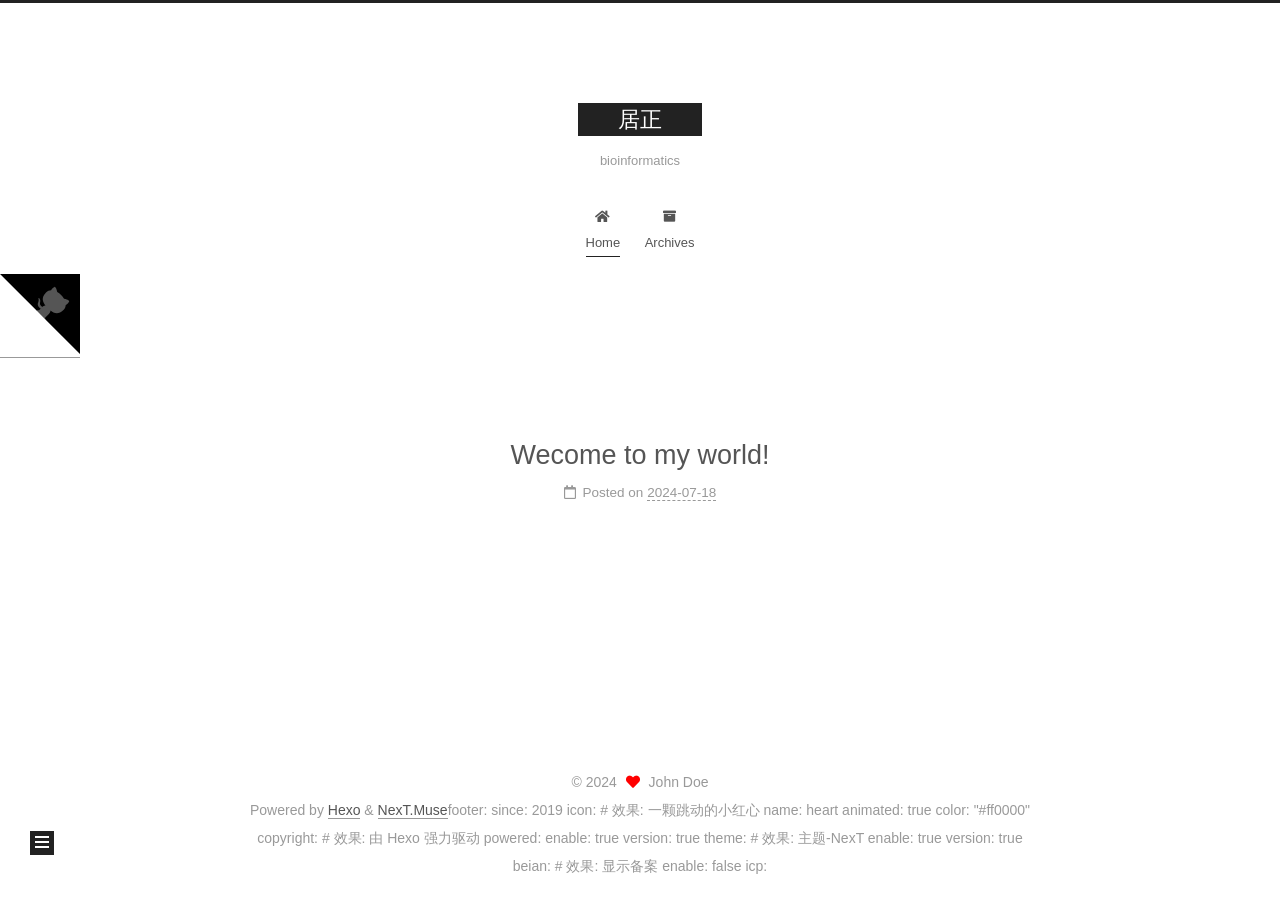
==== commit 2c046c19: "Site updated: 2024-07-21 15:29:56" ====
--- a/index.html
+++ b/index.html
@@ -154,7 +154,7 @@
     <link itemprop="mainEntityOfPage" href="http://example.com/2024/07/18/Wecome-to-my-world/">
 
     <span hidden itemprop="author" itemscope itemtype="http://schema.org/Person">
-      <meta itemprop="image" content="/images/avatar.gif">
+      <meta itemprop="image" content="/images/sao-avatar.png">
       <meta itemprop="name" content="John Doe">
       <meta itemprop="description" content="When you have a firm heart, you will be able to do not pride, not self-abasement, peace with things">
     </span>
@@ -263,7 +263,7 @@
       <div class="site-overview-wrap sidebar-panel">
         <div class="site-author motion-element" itemprop="author" itemscope itemtype="http://schema.org/Person">
     <img class="site-author-image" itemprop="image" alt="John Doe"
-      src="/images/avatar.gif">
+      src="/images/sao-avatar.png">
   <p class="site-author-name" itemprop="name">John Doe</p>
   <div class="site-description" itemprop="description">When you have a firm heart, you will be able to do not pride, not self-abasement, peace with things</div>
 </div>
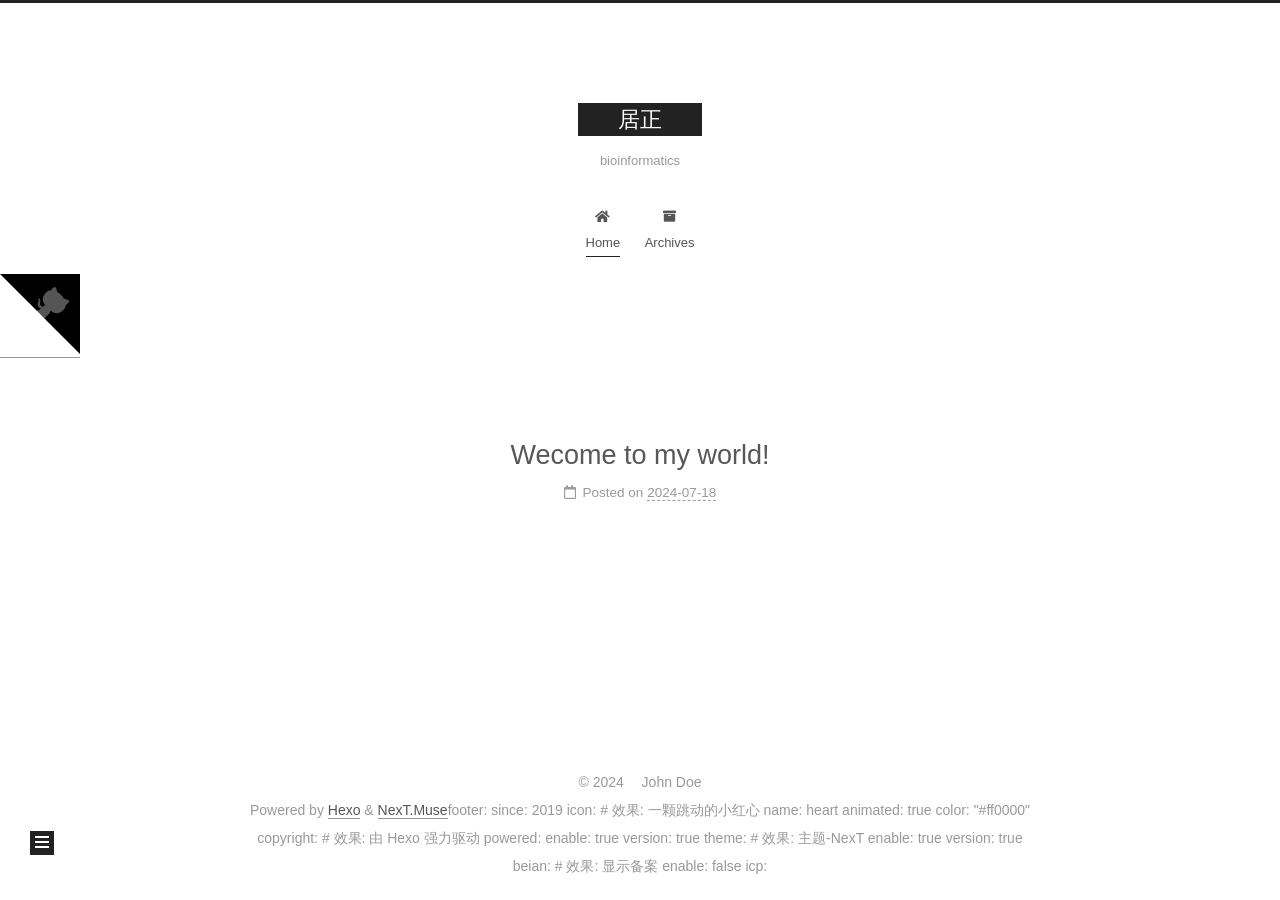
==== commit e8f3314c: "Site updated: 2024-07-21 15:37:10" ====
--- a/index.html
+++ b/index.html
@@ -307,7 +307,7 @@
   &copy; 
   <span itemprop="copyrightYear">2024</span>
   <span class="with-love">
-    <i class="fa fa-heart"></i>
+    <i class="heart"></i>
   </span>
   <span class="author" itemprop="copyrightHolder">John Doe</span>
 </div>
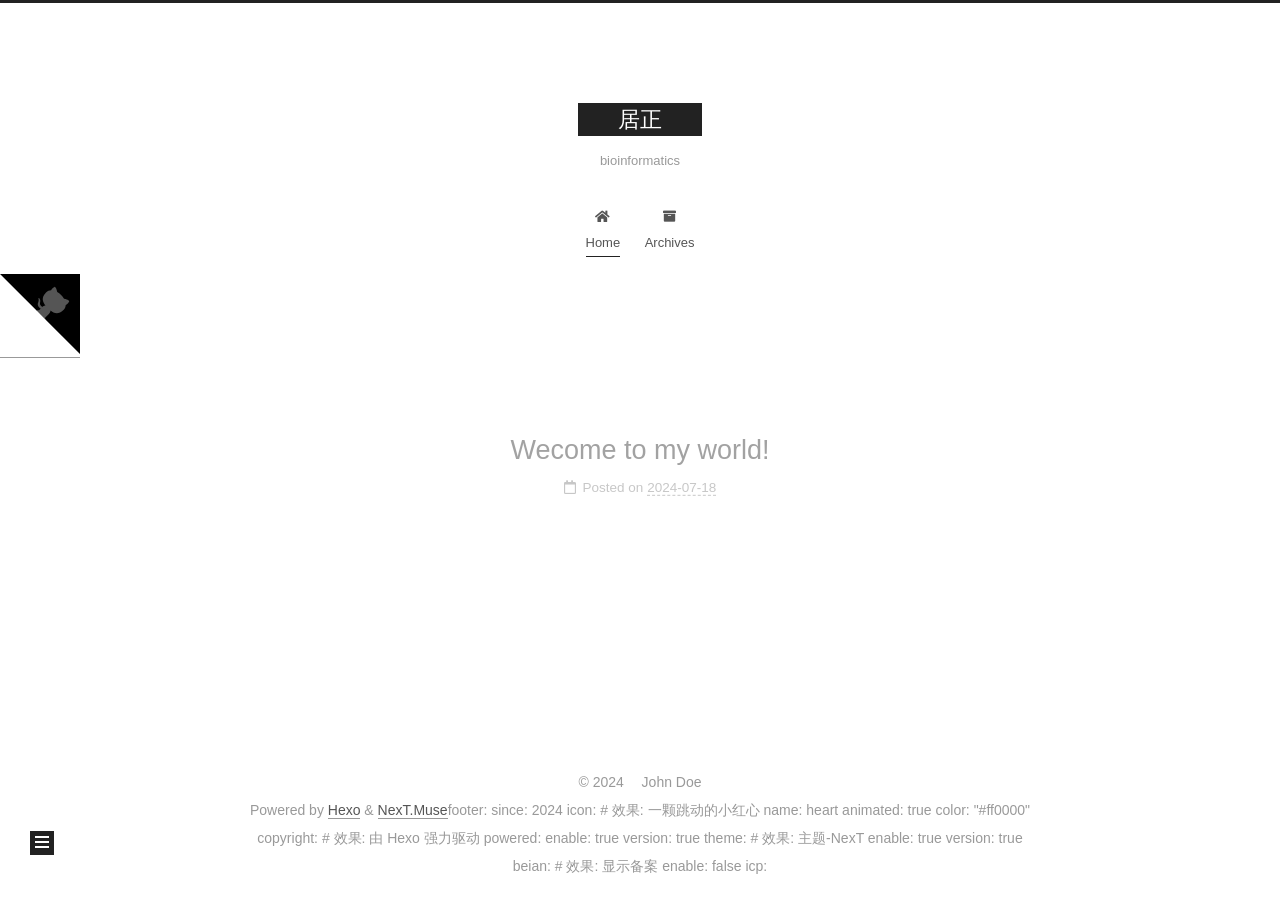
==== commit f56cde84: "Site updated: 2024-07-22 08:44:47" ====
--- a/index.html
+++ b/index.html
@@ -313,7 +313,7 @@
 </div>
   <div class="powered-by">Powered by <a href="https://hexo.io/" class="theme-link" rel="noopener" target="_blank">Hexo</a> & <a href="https://muse.theme-next.org/" class="theme-link" rel="noopener" target="_blank">NexT.Muse</a>
   </div>footer:
-  since: 2019
+  since: 2024
   icon:
     # 效果: 一颗跳动的小红心
     name: heart
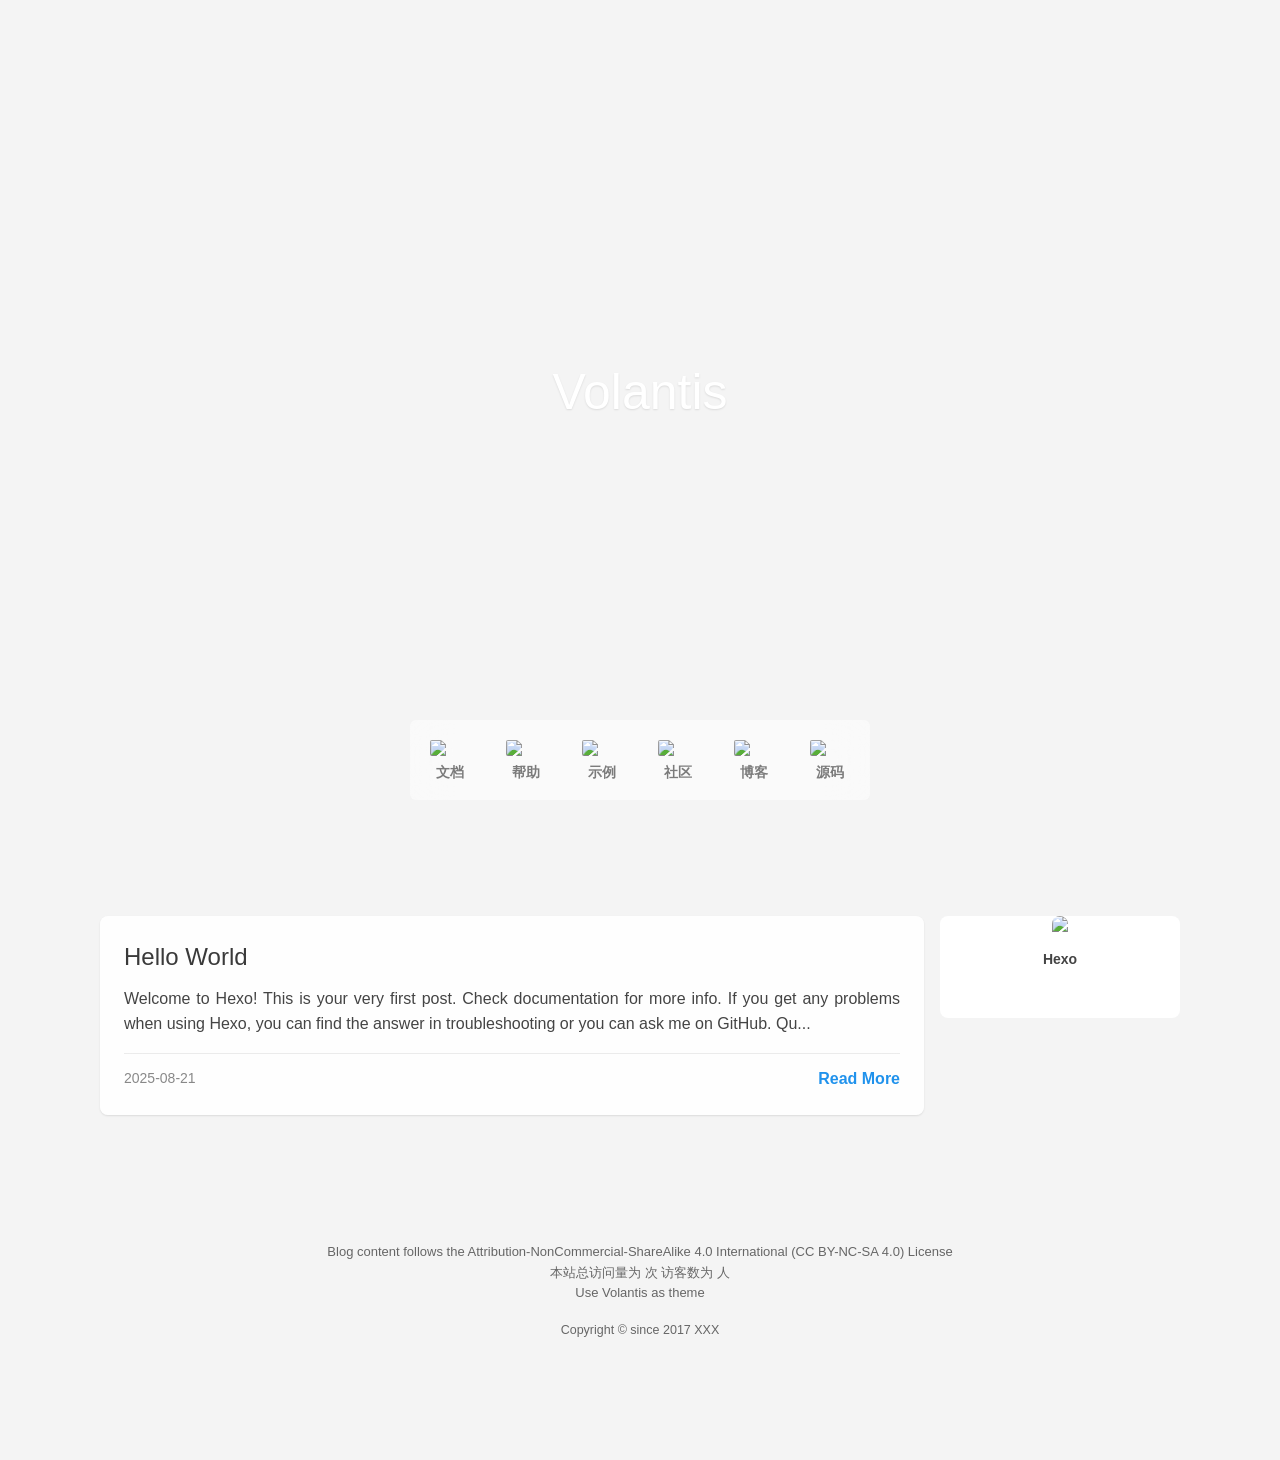
==== commit 26f8c623: "Site updated: 2025-08-21 21:29:49" ====
--- a/index.html
+++ b/index.html
@@ -1,390 +1,3348 @@
 <!DOCTYPE html>
 <html lang="en">
-<head>
-  <meta charset="UTF-8">
-<meta name="viewport" content="width=device-width, initial-scale=1, maximum-scale=2">
-<meta name="theme-color" content="#222">
-<meta name="generator" content="Hexo 7.3.0">
-  <link rel="apple-touch-icon" sizes="180x180" href="/images/apple-touch-icon-next.png">
-  <link rel="icon" type="image/png" sizes="32x32" href="/images/sao-32x32.png">
-  <link rel="icon" type="image/png" sizes="16x16" href="/images/sao-16x16.png">
-  <link rel="mask-icon" href="/images/logo.svg" color="#222">
-
-<link rel="stylesheet" href="/css/main.css">
-
-
-<link rel="stylesheet" href="/lib/font-awesome/css/all.min.css">
-
-<script id="hexo-configurations">
-    var NexT = window.NexT || {};
-    var CONFIG = {"hostname":"example.com","root":"/","scheme":"Muse","version":"7.8.0","exturl":false,"sidebar":{"position":"left","display":"post","padding":18,"offset":12,"onmobile":false},"copycode":{"enable":false,"show_result":false,"style":null},"back2top":{"enable":true,"sidebar":false,"scrollpercent":false},"bookmark":{"enable":false,"color":"#222","save":"auto"},"fancybox":false,"mediumzoom":false,"lazyload":false,"pangu":false,"comments":{"style":"tabs","active":null,"storage":true,"lazyload":false,"nav":null},"algolia":{"hits":{"per_page":10},"labels":{"input_placeholder":"Search for Posts","hits_empty":"We didn't find any results for the search: ${query}","hits_stats":"${hits} results found in ${time} ms"}},"localsearch":{"enable":false,"trigger":"auto","top_n_per_article":1,"unescape":false,"preload":false},"motion":{"enable":true,"async":false,"transition":{"post_block":"fadeIn","post_header":"slideDownIn","post_body":"slideDownIn","coll_header":"slideLeftIn","sidebar":"slideUpIn"}}};
-  </script>
-
-  <meta name="description" content="When you have a firm heart, you will be able to do not pride, not self-abasement, peace with things">
-<meta property="og:type" content="website">
-<meta property="og:title" content="居正">
+    <head hexo-theme='https://github.com/volantis-x/hexo-theme-volantis/#5.8.0'>
+  <meta name="generator" content="Hexo 7.3.0">
+  <meta name="Volantis" content="5.8.0">
+  <meta charset="utf-8">
+  <!-- SEO相关 -->
+  <meta name="robots" content="index,follow">
+  <link rel="canonical" href="http://example.com/"/>
+  <!-- 渲染优化 -->
+    <meta http-equiv='x-dns-prefetch-control' content='on' />
+      <link rel='dns-prefetch' href='https://unpkg.com'>
+      <link rel="preconnect" href="https://unpkg.com" crossorigin>
+  <meta name="renderer" content="webkit">
+  <meta name="force-rendering" content="webkit">
+  <meta http-equiv="X-UA-Compatible" content="IE=Edge,chrome=1">
+    <meta http-equiv="Content-Security-Policy" content=" default-src 'self' https:; block-all-mixed-content; base-uri 'self' https:; form-action 'self' https:; worker-src 'self' https:; connect-src 'self' https: *; img-src 'self' data: https: *; media-src 'self' https: *; font-src 'self' data: https: *; frame-src 'self' https: *; manifest-src 'self' https: *; child-src https:; script-src 'self' https: 'unsafe-inline' *; style-src 'self' https: 'unsafe-inline' *; ">
+  <meta name="HandheldFriendly" content="True" >
+  <meta name="apple-mobile-web-app-capable" content="yes">
+  <meta name="viewport" content="width=device-width, initial-scale=1, maximum-scale=5">
+  <meta content="black-translucent" name="apple-mobile-web-app-status-bar-style">
+  <meta content="telephone=no" name="format-detection">
+  <!-- import head_begin begin -->
+  <!-- import head_begin end -->
+  <!-- Custom Files headBegin begin-->
+  
+  <!-- Custom Files headBegin end-->
+  <!-- front-matter head_begin begin -->
+  <!-- front-matter head_begin end -->
+  <link rel="preload" href="/css/style.css" as="style">
+  <link rel="preload" href="https://unpkg.com/volantis-static@0.0.1654736714924/media/fonts/VarelaRound/VarelaRound-Regular.ttf" as="font" type="font/ttf" crossorigin="anonymous">
+<link rel="preload" href="https://unpkg.com/volantis-static@0.0.1654736714924/media/fonts/UbuntuMono/UbuntuMono-Regular.ttf" as="font" type="font/ttf" crossorigin="anonymous">
+
+  <!-- feed -->
+  <!-- 页面元数据 -->
+  <title>Hexo</title>
+  <meta name="keywords" content="">
+  <meta desc name="description" content="Hexo - John Doe - Hexo">
+  <meta property="og:type" content="website">
+<meta property="og:title" content="Hexo">
 <meta property="og:url" content="http://example.com/index.html">
-<meta property="og:site_name" content="居正">
-<meta property="og:description" content="When you have a firm heart, you will be able to do not pride, not self-abasement, peace with things">
+<meta property="og:site_name" content="Hexo">
 <meta property="og:locale" content="en_US">
+<meta property="og:image" content="https://unpkg.com/volantis-static@0.0.1654736714924/media/org.volantis/blog/favicon/android-chrome-192x192.png">
 <meta property="article:author" content="John Doe">
 <meta name="twitter:card" content="summary">
-
-<link rel="canonical" href="http://example.com/">
-
-
-<script id="page-configurations">
-  // https://hexo.io/docs/variables.html
-  CONFIG.page = {
-    sidebar: "",
-    isHome : true,
-    isPost : false,
-    lang   : 'en'
+<meta name="twitter:image" content="https://unpkg.com/volantis-static@0.0.1654736714924/media/org.volantis/blog/favicon/android-chrome-192x192.png">
+  <style>
+    /* 首屏样式 */
+    #safearea {
+  display: none;
+}
+:root {
+  --color-site-body: #f4f4f4;
+  --color-site-bg: #f4f4f4;
+  --color-site-inner: #fff;
+  --color-site-footer: #666;
+  --color-card: #fff;
+  --color-text: #444;
+  --color-block: #f6f6f6;
+  --color-inlinecode: #c74f00;
+  --color-codeblock: #fff7ea;
+  --color-h1: #3a3a3a;
+  --color-h2: #3a3a3a;
+  --color-h3: #333;
+  --color-h4: #444;
+  --color-h5: #555;
+  --color-h6: #666;
+  --color-p: #444;
+  --color-list: #666;
+  --color-list-hl: #30ad91;
+  --color-meta: #888;
+  --color-read-bkg: #e0d8c8;
+  --color-read-post: #f8f1e2;
+  --color-copyright-bkg: #f5f5f5;
+}
+* {
+  box-sizing: border-box;
+  -webkit-box-sizing: border-box;
+  -moz-box-sizing: border-box;
+  outline: none;
+  margin: 0;
+  padding: 0;
+}
+*::-webkit-scrollbar {
+  height: 4px;
+  width: 4px;
+}
+*::-webkit-scrollbar-track-piece {
+  background: transparent;
+}
+*::-webkit-scrollbar-thumb {
+  background: #3dd9b6;
+  cursor: pointer;
+  border-radius: 2px;
+  -webkit-border-radius: 2px;
+}
+*::-webkit-scrollbar-thumb:hover {
+  background: #ff5722;
+}
+html {
+  color: var(--color-text);
+  width: 100%;
+  height: 100%;
+  font-family: UbuntuMono, "Varela Round", "PingFang SC", "Microsoft YaHei", Helvetica, Arial, Menlo, Monaco, monospace, sans-serif;
+  font-size: 16px;
+}
+html >::-webkit-scrollbar {
+  height: 4px;
+  width: 4px;
+}
+html >::-webkit-scrollbar-track-piece {
+  background: transparent;
+}
+html >::-webkit-scrollbar-thumb {
+  background: #54b5a0 linear-gradient(45deg, rgba(255,255,255,0.4) 25%, transparent 25%, transparent 50%, rgba(255,255,255,0.4) 50%, rgba(255,255,255,0.4) 75%, transparent 75%, transparent);
+  cursor: pointer;
+  border-radius: 2px;
+  -webkit-border-radius: 2px;
+}
+html >::-webkit-scrollbar-thumb:hover {
+  background: #54b5a0 linear-gradient(45deg, rgba(255,255,255,0.4) 25%, transparent 25%, transparent 50%, rgba(255,255,255,0.4) 50%, rgba(255,255,255,0.4) 75%, transparent 75%, transparent);
+}
+body {
+  background-color: var(--color-site-body);
+  text-rendering: optimizelegibility;
+  -webkit-tap-highlight-color: rgba(0,0,0,0);
+  line-height: 1.6;
+  -webkit-text-size-adjust: 100%;
+  -ms-text-size-adjust: 100%;
+}
+body.modal-active {
+  overflow: hidden;
+}
+@media screen and (max-width: 680px) {
+  body.modal-active {
+    position: fixed;
+    top: 0;
+    right: 0;
+    bottom: 0;
+    left: 0;
+  }
+}
+a {
+  color: #2092ec;
+  cursor: pointer;
+  text-decoration: none;
+  transition: all 0.28s ease;
+  -webkit-transition: all 0.28s ease;
+  -khtml-transition: all 0.28s ease;
+  -moz-transition: all 0.28s ease;
+  -o-transition: all 0.28s ease;
+  -ms-transition: all 0.28s ease;
+}
+a:hover {
+  color: #ff5722;
+}
+a:active,
+a:hover {
+  outline: 0;
+}
+ul,
+ol {
+  padding-left: 0;
+}
+ul li,
+ol li {
+  list-style: none;
+}
+header {
+  display: -webkit-box /* OLD - iOS 6-, Safari 3.1-6 */;
+  display: -moz-box /* OLD - Firefox 19- (buggy but mostly works) */;
+  display: block;
+}
+img {
+  border: 0;
+  background: none;
+  max-width: 100%;
+}
+svg:not(:root) {
+  overflow: hidden;
+}
+hr {
+  -moz-box-sizing: content-box;
+  box-sizing: content-box;
+  -webkit-box-sizing: content-box;
+  -moz-box-sizing: content-box;
+  height: 0;
+  border: 0;
+  border-radius: 1px;
+  -webkit-border-radius: 1px;
+  border-bottom: 1px solid rgba(68,68,68,0.1);
+}
+button,
+input {
+  color: inherit;
+  font: inherit;
+  margin: 0;
+}
+button {
+  overflow: visible;
+  text-transform: none;
+  -webkit-appearance: button;
+  cursor: pointer;
+}
+@supports (backdrop-filter: blur(20px)) {
+  .blur {
+    background: rgba(255,255,255,0.9) !important;
+    backdrop-filter: saturate(200%) blur(20px);
+  }
+}
+.shadow {
+  box-shadow: 0 1px 2px 0px rgba(0,0,0,0.1);
+  -webkit-box-shadow: 0 1px 2px 0px rgba(0,0,0,0.1);
+}
+.shadow.floatable {
+  transition: all 0.28s ease;
+  -webkit-transition: all 0.28s ease;
+  -khtml-transition: all 0.28s ease;
+  -moz-transition: all 0.28s ease;
+  -o-transition: all 0.28s ease;
+  -ms-transition: all 0.28s ease;
+}
+.shadow.floatable:hover {
+  box-shadow: 0 2px 4px 0px rgba(0,0,0,0.1), 0 4px 8px 0px rgba(0,0,0,0.1), 0 8px 16px 0px rgba(0,0,0,0.1);
+  -webkit-box-shadow: 0 2px 4px 0px rgba(0,0,0,0.1), 0 4px 8px 0px rgba(0,0,0,0.1), 0 8px 16px 0px rgba(0,0,0,0.1);
+}
+#l_cover {
+  min-height: 64px;
+}
+.cover-wrapper {
+  top: 0;
+  left: 0;
+  max-width: 100%;
+  height: 100vh;
+  display: -webkit-box /* OLD - iOS 6-, Safari 3.1-6 */;
+  display: -moz-box /* OLD - Firefox 19- (buggy but mostly works) */;
+  display: -ms-flexbox /* TWEENER - IE 10 */;
+  display: -webkit-flex /* NEW - Chrome */;
+  display: flex /* NEW, Spec - Opera 12.1, Firefox 20+ */;
+  display: flex;
+  flex-wrap: nowrap;
+  -webkit-flex-wrap: nowrap;
+  -khtml-flex-wrap: nowrap;
+  -moz-flex-wrap: nowrap;
+  -o-flex-wrap: nowrap;
+  -ms-flex-wrap: nowrap;
+  -webkit-box-direction: normal;
+  -moz-box-direction: normal;
+  -webkit-box-orient: vertical;
+  -moz-box-orient: vertical;
+  -webkit-flex-direction: column;
+  -ms-flex-direction: column;
+  flex-direction: column;
+  align-items: center;
+  align-self: center;
+  align-content: center;
+  color: var(--color-site-inner);
+  padding: 0 16px;
+  user-select: none;
+  -webkit-user-select: none;
+  -moz-user-select: none;
+  -ms-user-select: none;
+  position: relative;
+  overflow: hidden;
+  margin-bottom: -100px;
+}
+.cover-wrapper .cover-bg {
+  position: absolute;
+  width: 100%;
+  height: 100%;
+  background-position: center;
+  background-size: cover;
+  -webkit-background-size: cover;
+  -moz-background-size: cover;
+}
+.cover-wrapper .cover-bg.lazyload:not(.loaded) {
+  opacity: 0;
+  -webkit-opacity: 0;
+  -moz-opacity: 0;
+}
+.cover-wrapper .cover-bg.lazyload.loaded {
+  animation-delay: 0s;
+  animation-duration: 0.5s;
+  animation-fill-mode: forwards;
+  animation-timing-function: ease-out;
+  animation-name: fadeIn;
+}
+@-moz-keyframes fadeIn {
+  0% {
+    opacity: 0;
+    -webkit-opacity: 0;
+    -moz-opacity: 0;
+    filter: blur(12px);
+    transform: scale(1.02);
+    -webkit-transform: scale(1.02);
+    -khtml-transform: scale(1.02);
+    -moz-transform: scale(1.02);
+    -o-transform: scale(1.02);
+    -ms-transform: scale(1.02);
+  }
+  100% {
+    opacity: 1;
+    -webkit-opacity: 1;
+    -moz-opacity: 1;
+  }
+}
+@-webkit-keyframes fadeIn {
+  0% {
+    opacity: 0;
+    -webkit-opacity: 0;
+    -moz-opacity: 0;
+    filter: blur(12px);
+    transform: scale(1.02);
+    -webkit-transform: scale(1.02);
+    -khtml-transform: scale(1.02);
+    -moz-transform: scale(1.02);
+    -o-transform: scale(1.02);
+    -ms-transform: scale(1.02);
+  }
+  100% {
+    opacity: 1;
+    -webkit-opacity: 1;
+    -moz-opacity: 1;
+  }
+}
+@-o-keyframes fadeIn {
+  0% {
+    opacity: 0;
+    -webkit-opacity: 0;
+    -moz-opacity: 0;
+    filter: blur(12px);
+    transform: scale(1.02);
+    -webkit-transform: scale(1.02);
+    -khtml-transform: scale(1.02);
+    -moz-transform: scale(1.02);
+    -o-transform: scale(1.02);
+    -ms-transform: scale(1.02);
+  }
+  100% {
+    opacity: 1;
+    -webkit-opacity: 1;
+    -moz-opacity: 1;
+  }
+}
+@keyframes fadeIn {
+  0% {
+    opacity: 0;
+    -webkit-opacity: 0;
+    -moz-opacity: 0;
+    filter: blur(12px);
+    transform: scale(1.02);
+    -webkit-transform: scale(1.02);
+    -khtml-transform: scale(1.02);
+    -moz-transform: scale(1.02);
+    -o-transform: scale(1.02);
+    -ms-transform: scale(1.02);
+  }
+  100% {
+    opacity: 1;
+    -webkit-opacity: 1;
+    -moz-opacity: 1;
+  }
+}
+.cover-wrapper .cover-body {
+  z-index: 1;
+  position: relative;
+  width: 100%;
+  height: 100%;
+}
+.cover-wrapper#full {
+  height: calc(100vh + 100px);
+  padding-bottom: 100px;
+}
+.cover-wrapper#half {
+  max-height: 640px;
+  min-height: 400px;
+  height: calc(36vh - 64px + 200px);
+}
+.cover-wrapper #scroll-down {
+  width: 100%;
+  height: 64px;
+  position: absolute;
+  bottom: 100px;
+  text-align: center;
+  cursor: pointer;
+}
+.cover-wrapper #scroll-down .scroll-down-effects {
+  color: #fff;
+  font-size: 24px;
+  line-height: 64px;
+  position: absolute;
+  width: 24px;
+  left: calc(50% - 12px);
+  text-shadow: 0 1px 2px rgba(0,0,0,0.1);
+  animation: scroll-down-effect 1.5s infinite;
+  -webkit-animation: scroll-down-effect 1.5s infinite;
+  -khtml-animation: scroll-down-effect 1.5s infinite;
+  -moz-animation: scroll-down-effect 1.5s infinite;
+  -o-animation: scroll-down-effect 1.5s infinite;
+  -ms-animation: scroll-down-effect 1.5s infinite;
+}
+@-moz-keyframes scroll-down-effect {
+  0% {
+    top: 0;
+    opacity: 1;
+    -webkit-opacity: 1;
+    -moz-opacity: 1;
+  }
+  50% {
+    top: -16px;
+    opacity: 0.4;
+    -webkit-opacity: 0.4;
+    -moz-opacity: 0.4;
+  }
+  100% {
+    top: 0;
+    opacity: 1;
+    -webkit-opacity: 1;
+    -moz-opacity: 1;
+  }
+}
+@-webkit-keyframes scroll-down-effect {
+  0% {
+    top: 0;
+    opacity: 1;
+    -webkit-opacity: 1;
+    -moz-opacity: 1;
+  }
+  50% {
+    top: -16px;
+    opacity: 0.4;
+    -webkit-opacity: 0.4;
+    -moz-opacity: 0.4;
+  }
+  100% {
+    top: 0;
+    opacity: 1;
+    -webkit-opacity: 1;
+    -moz-opacity: 1;
+  }
+}
+@-o-keyframes scroll-down-effect {
+  0% {
+    top: 0;
+    opacity: 1;
+    -webkit-opacity: 1;
+    -moz-opacity: 1;
+  }
+  50% {
+    top: -16px;
+    opacity: 0.4;
+    -webkit-opacity: 0.4;
+    -moz-opacity: 0.4;
+  }
+  100% {
+    top: 0;
+    opacity: 1;
+    -webkit-opacity: 1;
+    -moz-opacity: 1;
+  }
+}
+@keyframes scroll-down-effect {
+  0% {
+    top: 0;
+    opacity: 1;
+    -webkit-opacity: 1;
+    -moz-opacity: 1;
+  }
+  50% {
+    top: -16px;
+    opacity: 0.4;
+    -webkit-opacity: 0.4;
+    -moz-opacity: 0.4;
+  }
+  100% {
+    top: 0;
+    opacity: 1;
+    -webkit-opacity: 1;
+    -moz-opacity: 1;
+  }
+}
+.cover-wrapper .cover-body {
+  margin-top: 64px;
+  margin-bottom: 100px;
+}
+.cover-wrapper .cover-body,
+.cover-wrapper .cover-body .top,
+.cover-wrapper .cover-body .bottom {
+  display: -webkit-box /* OLD - iOS 6-, Safari 3.1-6 */;
+  display: -moz-box /* OLD - Firefox 19- (buggy but mostly works) */;
+  display: -ms-flexbox /* TWEENER - IE 10 */;
+  display: -webkit-flex /* NEW - Chrome */;
+  display: flex /* NEW, Spec - Opera 12.1, Firefox 20+ */;
+  display: flex;
+  -webkit-box-direction: normal;
+  -moz-box-direction: normal;
+  -webkit-box-orient: vertical;
+  -moz-box-orient: vertical;
+  -webkit-flex-direction: column;
+  -ms-flex-direction: column;
+  flex-direction: column;
+  align-items: center;
+  justify-content: center;
+  -webkit-justify-content: center;
+  -khtml-justify-content: center;
+  -moz-justify-content: center;
+  -o-justify-content: center;
+  -ms-justify-content: center;
+  max-width: 100%;
+}
+.cover-wrapper .cover-body .bottom {
+  margin-top: 32px;
+}
+.cover-wrapper .cover-body .title {
+  font-family: "Varela Round", "PingFang SC", "Microsoft YaHei", Helvetica, Arial, Helvetica, monospace;
+  font-size: 3.125rem;
+  line-height: 1.2;
+  text-shadow: 0 1px 2px rgba(0,0,0,0.1);
+}
+.cover-wrapper .cover-body .subtitle {
+  font-size: 20px;
+}
+.cover-wrapper .cover-body .logo {
+  max-height: 120px;
+  max-width: calc(100% - 4 * 16px);
+}
+@media screen and (min-height: 1024px) {
+  .cover-wrapper .cover-body .title {
+    font-size: 3rem;
+  }
+  .cover-wrapper .cover-body .subtitle {
+    font-size: 1.05rem;
+  }
+  .cover-wrapper .cover-body .logo {
+    max-height: 150px;
+  }
+}
+.cover-wrapper .cover-body .m_search {
+  position: relative;
+  max-width: calc(100% - 16px);
+  width: 320px;
+  vertical-align: middle;
+}
+.cover-wrapper .cover-body .m_search .form {
+  position: relative;
+  display: -webkit-box /* OLD - iOS 6-, Safari 3.1-6 */;
+  display: -moz-box /* OLD - Firefox 19- (buggy but mostly works) */;
+  display: block;
+  width: 100%;
+}
+.cover-wrapper .cover-body .m_search .icon,
+.cover-wrapper .cover-body .m_search .input {
+  transition: all 0.28s ease;
+  -webkit-transition: all 0.28s ease;
+  -khtml-transition: all 0.28s ease;
+  -moz-transition: all 0.28s ease;
+  -o-transition: all 0.28s ease;
+  -ms-transition: all 0.28s ease;
+}
+.cover-wrapper .cover-body .m_search .icon {
+  position: absolute;
+  display: -webkit-box /* OLD - iOS 6-, Safari 3.1-6 */;
+  display: -moz-box /* OLD - Firefox 19- (buggy but mostly works) */;
+  display: block;
+  line-height: 2.5rem;
+  width: 32px;
+  top: 0;
+  left: 5px;
+  color: rgba(68,68,68,0.75);
+}
+.cover-wrapper .cover-body .m_search .input {
+  display: -webkit-box /* OLD - iOS 6-, Safari 3.1-6 */;
+  display: -moz-box /* OLD - Firefox 19- (buggy but mostly works) */;
+  display: block;
+  height: 2.5rem;
+  width: 100%;
+  box-shadow: none;
+  -webkit-box-shadow: none;
+  box-sizing: border-box;
+  -webkit-box-sizing: border-box;
+  -moz-box-sizing: border-box;
+  font-size: 0.875rem;
+  -webkit-appearance: none;
+  padding-left: 36px;
+  border-radius: 1.4rem;
+  -webkit-border-radius: 1.4rem;
+  background: rgba(255,255,255,0.6);
+  backdrop-filter: blur(10px);
+  border: none;
+  color: var(--color-text);
+}
+@media screen and (max-width: 500px) {
+  .cover-wrapper .cover-body .m_search .input {
+    padding-left: 36px;
+  }
+}
+.cover-wrapper .cover-body .m_search .input:hover {
+  background: rgba(255,255,255,0.8);
+}
+.cover-wrapper .cover-body .m_search .input:focus {
+  background: #fff;
+}
+.cover-wrapper .list-h {
+  display: -webkit-box /* OLD - iOS 6-, Safari 3.1-6 */;
+  display: -moz-box /* OLD - Firefox 19- (buggy but mostly works) */;
+  display: -ms-flexbox /* TWEENER - IE 10 */;
+  display: -webkit-flex /* NEW - Chrome */;
+  display: flex /* NEW, Spec - Opera 12.1, Firefox 20+ */;
+  display: flex;
+  -webkit-box-direction: normal;
+  -moz-box-direction: normal;
+  -webkit-box-orient: horizontal;
+  -moz-box-orient: horizontal;
+  -webkit-flex-direction: row;
+  -ms-flex-direction: row;
+  flex-direction: row;
+  flex-wrap: wrap;
+  -webkit-flex-wrap: wrap;
+  -khtml-flex-wrap: wrap;
+  -moz-flex-wrap: wrap;
+  -o-flex-wrap: wrap;
+  -ms-flex-wrap: wrap;
+  align-items: stretch;
+  border-radius: 4px;
+  -webkit-border-radius: 4px;
+  user-select: none;
+  -webkit-user-select: none;
+  -moz-user-select: none;
+  -ms-user-select: none;
+}
+.cover-wrapper .list-h a {
+  -webkit-box-flex: 1;
+  -moz-box-flex: 1;
+  -webkit-flex: 1 0;
+  -ms-flex: 1 0;
+  flex: 1 0;
+  display: -webkit-box /* OLD - iOS 6-, Safari 3.1-6 */;
+  display: -moz-box /* OLD - Firefox 19- (buggy but mostly works) */;
+  display: -ms-flexbox /* TWEENER - IE 10 */;
+  display: -webkit-flex /* NEW - Chrome */;
+  display: flex /* NEW, Spec - Opera 12.1, Firefox 20+ */;
+  display: flex;
+  font-weight: 600;
+}
+.cover-wrapper .list-h a img {
+  display: -webkit-box /* OLD - iOS 6-, Safari 3.1-6 */;
+  display: -moz-box /* OLD - Firefox 19- (buggy but mostly works) */;
+  display: block;
+  border-radius: 2px;
+  -webkit-border-radius: 2px;
+  margin: 4px;
+  min-width: 40px;
+  max-width: 44px;
+}
+@media screen and (max-width: 768px) {
+  .cover-wrapper .list-h a img {
+    min-width: 36px;
+    max-width: 40px;
+  }
+}
+@media screen and (max-width: 500px) {
+  .cover-wrapper .list-h a img {
+    margin: 2px 4px;
+    min-width: 32px;
+    max-width: 36px;
+  }
+}
+@media screen and (max-width: 375px) {
+  .cover-wrapper .list-h a img {
+    min-width: 28px;
+    max-width: 32px;
+  }
+}
+.cover-wrapper {
+  max-width: 100%;
+}
+.cover-wrapper.search .bottom .menu {
+  margin-top: 16px;
+}
+.cover-wrapper.search .bottom .menu .list-h a {
+  white-space: nowrap;
+  -webkit-box-direction: normal;
+  -moz-box-direction: normal;
+  -webkit-box-orient: horizontal;
+  -moz-box-orient: horizontal;
+  -webkit-flex-direction: row;
+  -ms-flex-direction: row;
+  flex-direction: row;
+  align-items: baseline;
+  padding: 2px;
+  margin: 4px;
+  color: var(--color-site-inner);
+  opacity: 0.75;
+  -webkit-opacity: 0.75;
+  -moz-opacity: 0.75;
+  text-shadow: 0 1px 2px rgba(0,0,0,0.05);
+  border-bottom: 2px solid transparent;
+}
+.cover-wrapper.search .bottom .menu .list-h a i {
+  margin-right: 4px;
+}
+.cover-wrapper.search .bottom .menu .list-h a p {
+  font-size: 0.9375rem;
+}
+.cover-wrapper.search .bottom .menu .list-h a:hover,
+.cover-wrapper.search .bottom .menu .list-h a.active,
+.cover-wrapper.search .bottom .menu .list-h a:active {
+  opacity: 1;
+  -webkit-opacity: 1;
+  -moz-opacity: 1;
+  border-bottom: 2px solid var(--color-site-inner);
+}
+.cover-wrapper.dock .menu,
+.cover-wrapper.featured .menu,
+.cover-wrapper.focus .menu {
+  border-radius: 6px;
+  -webkit-border-radius: 6px;
+}
+.cover-wrapper.dock .menu .list-h a,
+.cover-wrapper.featured .menu .list-h a,
+.cover-wrapper.focus .menu .list-h a {
+  -webkit-box-direction: normal;
+  -moz-box-direction: normal;
+  -webkit-box-orient: vertical;
+  -moz-box-orient: vertical;
+  -webkit-flex-direction: column;
+  -ms-flex-direction: column;
+  flex-direction: column;
+  align-items: center;
+  padding: 12px;
+  line-height: 24px;
+  border-radius: 4px;
+  -webkit-border-radius: 4px;
+  border-bottom: none;
+  text-align: center;
+  align-content: flex-end;
+  color: rgba(68,68,68,0.7);
+  font-size: 1.5rem;
+}
+@media screen and (max-width: 500px) {
+  .cover-wrapper.dock .menu .list-h a,
+  .cover-wrapper.featured .menu .list-h a,
+  .cover-wrapper.focus .menu .list-h a {
+    padding: 12px 8px;
+  }
+}
+.cover-wrapper.dock .menu .list-h a i,
+.cover-wrapper.featured .menu .list-h a i,
+.cover-wrapper.focus .menu .list-h a i {
+  margin: 8px;
+}
+.cover-wrapper.dock .menu .list-h a p,
+.cover-wrapper.featured .menu .list-h a p,
+.cover-wrapper.focus .menu .list-h a p {
+  font-size: 0.875rem;
+}
+.cover-wrapper.dock .menu .list-h a.active,
+.cover-wrapper.featured .menu .list-h a.active,
+.cover-wrapper.focus .menu .list-h a.active {
+  background: var(--color-card);
+  backdrop-filter: none;
+}
+.cover-wrapper.dock .menu .list-h a.active i,
+.cover-wrapper.featured .menu .list-h a.active i,
+.cover-wrapper.focus .menu .list-h a.active i,
+.cover-wrapper.dock .menu .list-h a.active i+p,
+.cover-wrapper.featured .menu .list-h a.active i+p,
+.cover-wrapper.focus .menu .list-h a.active i+p {
+  color: #3dd9b6;
+}
+.cover-wrapper.dock .menu .list-h a.active img+p,
+.cover-wrapper.featured .menu .list-h a.active img+p,
+.cover-wrapper.focus .menu .list-h a.active img+p {
+  color: var(--color-text);
+}
+.cover-wrapper.dock .menu .list-h a:hover,
+.cover-wrapper.featured .menu .list-h a:hover,
+.cover-wrapper.focus .menu .list-h a:hover {
+  background: var(--color-card);
+}
+.cover-wrapper.dock .top {
+  margin-bottom: 48px;
+}
+.cover-wrapper.dock .menu {
+  background: rgba(255,255,255,0.5);
+  position: absolute;
+  bottom: 0;
+  max-width: 100%;
+}
+.cover-wrapper.dock .menu .list-h {
+  flex-wrap: nowrap;
+  -webkit-flex-wrap: nowrap;
+  -khtml-flex-wrap: nowrap;
+  -moz-flex-wrap: nowrap;
+  -o-flex-wrap: nowrap;
+  -ms-flex-wrap: nowrap;
+  margin: 4px;
+}
+.cover-wrapper.dock .menu .list-h a+a {
+  margin-left: 4px;
+}
+@media screen and (max-width: 500px) {
+  .cover-wrapper.dock .menu .list-h {
+    overflow-x: scroll;
+  }
+  .cover-wrapper.dock .menu .list-h::-webkit-scrollbar {
+    height: 0;
+    width: 0;
+  }
+  .cover-wrapper.dock .menu .list-h::-webkit-scrollbar-track-piece {
+    background: transparent;
+  }
+  .cover-wrapper.dock .menu .list-h::-webkit-scrollbar-thumb {
+    background: #3dd9b6;
+    cursor: pointer;
+    border-radius: 0;
+    -webkit-border-radius: 0;
+  }
+  .cover-wrapper.dock .menu .list-h::-webkit-scrollbar-thumb:hover {
+    background: #ff5722;
+  }
+}
+@supports (backdrop-filter: blur(20px)) {
+  .cover-wrapper.dock .menu {
+    background: rgba(255,255,255,0.5);
+    backdrop-filter: saturate(200%) blur(20px);
+  }
+}
+@font-face {
+  font-family: 'UbuntuMono';
+  src: url("https://unpkg.com/volantis-static@0.0.1654736714924/media/fonts/UbuntuMono/UbuntuMono-Regular.ttf");
+  font-weight: 'normal';
+  font-style: 'normal';
+  font-display: swap;
+}
+@font-face {
+  font-family: 'Varela Round';
+  src: url("https://unpkg.com/volantis-static@0.0.1654736714924/media/fonts/VarelaRound/VarelaRound-Regular.ttf");
+  font-weight: 'normal';
+  font-style: 'normal';
+  font-display: swap;
+}
+.l_header {
+  position: fixed;
+  z-index: 1000;
+  top: 0;
+  width: 100%;
+  height: 64px;
+  background: var(--color-card);
+  box-shadow: 0 1px 2px 0px rgba(0,0,0,0.1);
+  -webkit-box-shadow: 0 1px 2px 0px rgba(0,0,0,0.1);
+}
+.l_header.auto {
+  transition: opacity 0.4s ease;
+  -webkit-transition: opacity 0.4s ease;
+  -khtml-transition: opacity 0.4s ease;
+  -moz-transition: opacity 0.4s ease;
+  -o-transition: opacity 0.4s ease;
+  -ms-transition: opacity 0.4s ease;
+  visibility: hidden;
+}
+.l_header.auto.show {
+  opacity: 1 !important;
+  -webkit-opacity: 1 !important;
+  -moz-opacity: 1 !important;
+  visibility: visible;
+}
+.l_header .container {
+  margin-left: 16px;
+  margin-right: 16px;
+}
+.l_header #wrapper {
+  height: 100%;
+  user-select: none;
+  -webkit-user-select: none;
+  -moz-user-select: none;
+  -ms-user-select: none;
+}
+.l_header #wrapper .nav-main,
+.l_header #wrapper .nav-sub {
+  display: -webkit-box /* OLD - iOS 6-, Safari 3.1-6 */;
+  display: -moz-box /* OLD - Firefox 19- (buggy but mostly works) */;
+  display: -ms-flexbox /* TWEENER - IE 10 */;
+  display: -webkit-flex /* NEW - Chrome */;
+  display: flex /* NEW, Spec - Opera 12.1, Firefox 20+ */;
+  display: flex;
+  flex-wrap: nowrap;
+  -webkit-flex-wrap: nowrap;
+  -khtml-flex-wrap: nowrap;
+  -moz-flex-wrap: nowrap;
+  -o-flex-wrap: nowrap;
+  -ms-flex-wrap: nowrap;
+  justify-content: space-between;
+  -webkit-justify-content: space-between;
+  -khtml-justify-content: space-between;
+  -moz-justify-content: space-between;
+  -o-justify-content: space-between;
+  -ms-justify-content: space-between;
+  align-items: center;
+}
+.l_header #wrapper .nav-main {
+  transition: all 0.28s ease;
+  -webkit-transition: all 0.28s ease;
+  -khtml-transition: all 0.28s ease;
+  -moz-transition: all 0.28s ease;
+  -o-transition: all 0.28s ease;
+  -ms-transition: all 0.28s ease;
+}
+.l_header #wrapper.sub .nav-main {
+  transform: translateY(-64px);
+  -webkit-transform: translateY(-64px);
+  -khtml-transform: translateY(-64px);
+  -moz-transform: translateY(-64px);
+  -o-transform: translateY(-64px);
+  -ms-transform: translateY(-64px);
+}
+.l_header #wrapper .nav-sub {
+  transition: all 0.28s ease;
+  -webkit-transition: all 0.28s ease;
+  -khtml-transition: all 0.28s ease;
+  -moz-transition: all 0.28s ease;
+  -o-transition: all 0.28s ease;
+  -ms-transition: all 0.28s ease;
+  opacity: 0;
+  -webkit-opacity: 0;
+  -moz-opacity: 0;
+  height: 64px;
+  width: calc(100% - 2 * 16px);
+  position: absolute;
+}
+.l_header #wrapper .nav-sub ::-webkit-scrollbar {
+  display: -webkit-box /* OLD - iOS 6-, Safari 3.1-6 */;
+  display: -moz-box /* OLD - Firefox 19- (buggy but mostly works) */;
+  display: none;
+}
+@media screen and (min-width: 2048px) {
+  .l_header #wrapper .nav-sub {
+    max-width: 55vw;
+    margin: auto;
+  }
+}
+.l_header #wrapper.sub .nav-sub {
+  opacity: 1;
+  -webkit-opacity: 1;
+  -moz-opacity: 1;
+}
+.l_header #wrapper .title {
+  position: relative;
+  color: var(--color-text);
+  padding-left: 24px;
+  max-height: 64px;
+}
+.l_header #wrapper .nav-main .title {
+  white-space: nowrap;
+  overflow: hidden;
+  text-overflow: ellipsis;
+  flex-shrink: 0;
+  line-height: 64px;
+  padding: 0 24px;
+  font-size: 1.25rem;
+  font-family: "Varela Round", "PingFang SC", "Microsoft YaHei", Helvetica, Arial, Helvetica, monospace;
+}
+.l_header #wrapper .nav-main .title img {
+  height: 64px;
+}
+.l_header .nav-sub {
+  max-width: 1080px;
+  margin: auto;
+}
+.l_header .nav-sub .title {
+  font-weight: bold;
+  font-family: UbuntuMono, "Varela Round", "PingFang SC", "Microsoft YaHei", Helvetica, Arial, Menlo, Monaco, monospace, sans-serif;
+  line-height: 1.2;
+  max-height: 64px;
+  white-space: normal;
+  flex-shrink: 1;
+}
+.l_header .switcher {
+  display: -webkit-box /* OLD - iOS 6-, Safari 3.1-6 */;
+  display: -moz-box /* OLD - Firefox 19- (buggy but mostly works) */;
+  display: none;
+  line-height: 64px;
+  align-items: center;
+}
+.l_header .switcher .s-toc {
+  display: -webkit-box /* OLD - iOS 6-, Safari 3.1-6 */;
+  display: -moz-box /* OLD - Firefox 19- (buggy but mostly works) */;
+  display: none;
+}
+@media screen and (max-width: 768px) {
+  .l_header .switcher .s-toc {
+    display: -webkit-box /* OLD - iOS 6-, Safari 3.1-6 */;
+    display: -moz-box /* OLD - Firefox 19- (buggy but mostly works) */;
+    display: -ms-flexbox /* TWEENER - IE 10 */;
+    display: -webkit-flex /* NEW - Chrome */;
+    display: flex /* NEW, Spec - Opera 12.1, Firefox 20+ */;
+    display: flex;
+  }
+}
+.l_header .switcher >li {
+  height: 48px;
+  transition: all 0.28s ease;
+  -webkit-transition: all 0.28s ease;
+  -khtml-transition: all 0.28s ease;
+  -moz-transition: all 0.28s ease;
+  -o-transition: all 0.28s ease;
+  -ms-transition: all 0.28s ease;
+  margin: 2px;
+}
+@media screen and (max-width: 500px) {
+  .l_header .switcher >li {
+    margin: 0 1px;
+    height: 48px;
+  }
+}
+.l_header .switcher >li >a {
+  display: -webkit-box /* OLD - iOS 6-, Safari 3.1-6 */;
+  display: -moz-box /* OLD - Firefox 19- (buggy but mostly works) */;
+  display: -ms-flexbox /* TWEENER - IE 10 */;
+  display: -webkit-flex /* NEW - Chrome */;
+  display: flex /* NEW, Spec - Opera 12.1, Firefox 20+ */;
+  display: flex;
+  justify-content: center;
+  -webkit-justify-content: center;
+  -khtml-justify-content: center;
+  -moz-justify-content: center;
+  -o-justify-content: center;
+  -ms-justify-content: center;
+  align-items: center;
+  width: 48px;
+  height: 48px;
+  padding: 0.85em 1.1em;
+  border-radius: 100px;
+  -webkit-border-radius: 100px;
+  border: none;
+  transition: all 0.28s ease;
+  -webkit-transition: all 0.28s ease;
+  -khtml-transition: all 0.28s ease;
+  -moz-transition: all 0.28s ease;
+  -o-transition: all 0.28s ease;
+  -ms-transition: all 0.28s ease;
+  color: #3dd9b6;
+}
+.l_header .switcher >li >a:hover {
+  border: none;
+}
+.l_header .switcher >li >a.active,
+.l_header .switcher >li >a:active {
+  border: none;
+  background: var(--color-site-bg);
+}
+@media screen and (max-width: 500px) {
+  .l_header .switcher >li >a {
+    width: 36px;
+    height: 48px;
+  }
+}
+.l_header .nav-sub .switcher {
+  display: -webkit-box /* OLD - iOS 6-, Safari 3.1-6 */;
+  display: -moz-box /* OLD - Firefox 19- (buggy but mostly works) */;
+  display: -ms-flexbox /* TWEENER - IE 10 */;
+  display: -webkit-flex /* NEW - Chrome */;
+  display: flex /* NEW, Spec - Opera 12.1, Firefox 20+ */;
+  display: flex;
+}
+.l_header .m_search {
+  display: -webkit-box /* OLD - iOS 6-, Safari 3.1-6 */;
+  display: -moz-box /* OLD - Firefox 19- (buggy but mostly works) */;
+  display: -ms-flexbox /* TWEENER - IE 10 */;
+  display: -webkit-flex /* NEW - Chrome */;
+  display: flex /* NEW, Spec - Opera 12.1, Firefox 20+ */;
+  display: flex;
+  height: 64px;
+  width: 240px;
+  transition: all 0.28s ease;
+  -webkit-transition: all 0.28s ease;
+  -khtml-transition: all 0.28s ease;
+  -moz-transition: all 0.28s ease;
+  -o-transition: all 0.28s ease;
+  -ms-transition: all 0.28s ease;
+}
+@media screen and (max-width: 1024px) {
+  .l_header .m_search {
+    width: 44px;
+    min-width: 44px;
+  }
+  .l_header .m_search input::placeholder {
+    opacity: 0;
+    -webkit-opacity: 0;
+    -moz-opacity: 0;
+  }
+  .l_header .m_search:hover {
+    width: 240px;
+  }
+  .l_header .m_search:hover input::placeholder {
+    opacity: 1;
+    -webkit-opacity: 1;
+    -moz-opacity: 1;
+  }
+}
+@media screen and (min-width: 500px) {
+  .l_header .m_search:hover .input {
+    width: 100%;
+  }
+  .l_header .m_search:hover .input::placeholder {
+    opacity: 1;
+    -webkit-opacity: 1;
+    -moz-opacity: 1;
+  }
+}
+@media screen and (max-width: 500px) {
+  .l_header .m_search {
+    min-width: 0;
+  }
+  .l_header .m_search input::placeholder {
+    opacity: 1;
+    -webkit-opacity: 1;
+    -moz-opacity: 1;
+  }
+}
+.l_header .m_search .form {
+  position: relative;
+  display: -webkit-box /* OLD - iOS 6-, Safari 3.1-6 */;
+  display: -moz-box /* OLD - Firefox 19- (buggy but mostly works) */;
+  display: -ms-flexbox /* TWEENER - IE 10 */;
+  display: -webkit-flex /* NEW - Chrome */;
+  display: flex /* NEW, Spec - Opera 12.1, Firefox 20+ */;
+  display: flex;
+  width: 100%;
+  align-items: center;
+}
+.l_header .m_search .icon {
+  position: absolute;
+  width: 36px;
+  left: 5px;
+  color: var(--color-meta);
+}
+@media screen and (max-width: 500px) {
+  .l_header .m_search .icon {
+    display: -webkit-box /* OLD - iOS 6-, Safari 3.1-6 */;
+    display: -moz-box /* OLD - Firefox 19- (buggy but mostly works) */;
+    display: none;
+  }
+}
+.l_header .m_search .input {
+  display: -webkit-box /* OLD - iOS 6-, Safari 3.1-6 */;
+  display: -moz-box /* OLD - Firefox 19- (buggy but mostly works) */;
+  display: block;
+  padding-top: 8px;
+  padding-bottom: 8px;
+  line-height: 1.3;
+  width: 100%;
+  color: var(--color-text);
+  background: #fafafa;
+  box-shadow: none;
+  -webkit-box-shadow: none;
+  box-sizing: border-box;
+  -webkit-box-sizing: border-box;
+  -moz-box-sizing: border-box;
+  padding-left: 40px;
+  font-size: 0.875rem;
+  border-radius: 8px;
+  -webkit-border-radius: 8px;
+  border: none;
+  transition: all 0.28s ease;
+  -webkit-transition: all 0.28s ease;
+  -khtml-transition: all 0.28s ease;
+  -moz-transition: all 0.28s ease;
+  -o-transition: all 0.28s ease;
+  -ms-transition: all 0.28s ease;
+}
+@media screen and (min-width: 500px) {
+  .l_header .m_search .input:focus {
+    box-shadow: 0 4px 8px 0px rgba(0,0,0,0.1);
+    -webkit-box-shadow: 0 4px 8px 0px rgba(0,0,0,0.1);
+  }
+}
+@media screen and (max-width: 500px) {
+  .l_header .m_search .input {
+    background: var(--color-block);
+    padding-left: 8px;
+    border: none;
+  }
+  .l_header .m_search .input:hover,
+  .l_header .m_search .input:focus {
+    border: none;
+  }
+}
+@media (max-width: 500px) {
+  .l_header .m_search {
+    left: 0;
+    width: 0;
+    overflow: hidden;
+    position: absolute;
+    background: #fff;
+    transition: all 0.28s ease;
+    -webkit-transition: all 0.28s ease;
+    -khtml-transition: all 0.28s ease;
+    -moz-transition: all 0.28s ease;
+    -o-transition: all 0.28s ease;
+    -ms-transition: all 0.28s ease;
+  }
+  .l_header .m_search .input {
+    border-radius: 32px;
+    -webkit-border-radius: 32px;
+    margin-left: 16px;
+    padding-left: 16px;
+  }
+  .l_header.z_search-open .m_search {
+    width: 100%;
+  }
+  .l_header.z_search-open .m_search .input {
+    width: calc(100% - 120px);
+  }
+}
+ul.m-pc >li>a {
+  color: inherit;
+  border-bottom: 2px solid transparent;
+}
+ul.m-pc >li>a:active,
+ul.m-pc >li>a.active {
+  border-bottom: 2px solid #3dd9b6;
+}
+ul.m-pc li:hover >ul.list-v,
+ul.list-v li:hover >ul.list-v {
+  display: -webkit-box /* OLD - iOS 6-, Safari 3.1-6 */;
+  display: -moz-box /* OLD - Firefox 19- (buggy but mostly works) */;
+  display: block;
+}
+ul.nav-list-h {
+  display: -webkit-box /* OLD - iOS 6-, Safari 3.1-6 */;
+  display: -moz-box /* OLD - Firefox 19- (buggy but mostly works) */;
+  display: -ms-flexbox /* TWEENER - IE 10 */;
+  display: -webkit-flex /* NEW - Chrome */;
+  display: flex /* NEW, Spec - Opera 12.1, Firefox 20+ */;
+  display: flex;
+  align-items: stretch;
+}
+ul.nav-list-h>li {
+  position: relative;
+  justify-content: center;
+  -webkit-justify-content: center;
+  -khtml-justify-content: center;
+  -moz-justify-content: center;
+  -o-justify-content: center;
+  -ms-justify-content: center;
+  height: 100%;
+  line-height: 2.4;
+  border-radius: 4px;
+  -webkit-border-radius: 4px;
+}
+ul.nav-list-h>li >a {
+  -webkit-font-smoothing: antialiased;
+  -moz-osx-font-smoothing: grayscale;
+  font-weight: 600;
+}
+ul.list-v {
+  z-index: 1;
+  display: -webkit-box /* OLD - iOS 6-, Safari 3.1-6 */;
+  display: -moz-box /* OLD - Firefox 19- (buggy but mostly works) */;
+  display: none;
+  position: absolute;
+  background: var(--color-card);
+  box-shadow: 0 2px 4px 0px rgba(0,0,0,0.08), 0 4px 8px 0px rgba(0,0,0,0.08), 0 8px 16px 0px rgba(0,0,0,0.08);
+  -webkit-box-shadow: 0 2px 4px 0px rgba(0,0,0,0.08), 0 4px 8px 0px rgba(0,0,0,0.08), 0 8px 16px 0px rgba(0,0,0,0.08);
+  margin-top: -6px;
+  border-radius: 4px;
+  -webkit-border-radius: 4px;
+  padding: 8px 0;
+}
+ul.list-v.show {
+  display: -webkit-box /* OLD - iOS 6-, Safari 3.1-6 */;
+  display: -moz-box /* OLD - Firefox 19- (buggy but mostly works) */;
+  display: block;
+}
+ul.list-v hr {
+  margin-top: 8px;
+  margin-bottom: 8px;
+}
+ul.list-v >li {
+  white-space: nowrap;
+  word-break: keep-all;
+}
+ul.list-v >li.header {
+  font-size: 0.78125rem;
+  font-weight: bold;
+  line-height: 2em;
+  color: var(--color-meta);
+  margin: 8px 16px 4px;
+}
+ul.list-v >li.header i {
+  margin-right: 8px;
+}
+ul.list-v >li ul {
+  margin-left: 0;
+  display: -webkit-box /* OLD - iOS 6-, Safari 3.1-6 */;
+  display: -moz-box /* OLD - Firefox 19- (buggy but mostly works) */;
+  display: none;
+  margin-top: -40px;
+}
+ul.list-v .aplayer-container {
+  min-height: 64px;
+  padding: 6px 16px;
+}
+ul.list-v >li>a {
+  transition: all 0.28s ease;
+  -webkit-transition: all 0.28s ease;
+  -khtml-transition: all 0.28s ease;
+  -moz-transition: all 0.28s ease;
+  -o-transition: all 0.28s ease;
+  -ms-transition: all 0.28s ease;
+  display: -webkit-box /* OLD - iOS 6-, Safari 3.1-6 */;
+  display: -moz-box /* OLD - Firefox 19- (buggy but mostly works) */;
+  display: block;
+  color: var(--color-list);
+  font-size: 0.875rem;
+  font-weight: bold;
+  line-height: 36px;
+  padding: 0 20px 0 16px;
+  text-overflow: ellipsis;
+  margin: 0 4px;
+  border-radius: 4px;
+  -webkit-border-radius: 4px;
+}
+@media screen and (max-width: 1024px) {
+  ul.list-v >li>a {
+    line-height: 40px;
+  }
+}
+ul.list-v >li>a >i {
+  margin-right: 8px;
+}
+ul.list-v >li>a:active,
+ul.list-v >li>a.active {
+  color: var(--color-list-hl);
+}
+ul.list-v >li>a:hover {
+  color: var(--color-list-hl);
+  background: var(--color-site-bg);
+}
+.l_header .menu >ul>li>a {
+  display: -webkit-box /* OLD - iOS 6-, Safari 3.1-6 */;
+  display: -moz-box /* OLD - Firefox 19- (buggy but mostly works) */;
+  display: block;
+  padding: 0 8px;
+}
+.l_header .menu >ul>li>a >i {
+  margin-right: 4px;
+}
+.l_header ul.nav-list-h>li {
+  color: var(--color-list);
+  line-height: 64px;
+}
+.l_header ul.nav-list-h>li >a {
+  max-height: 64px;
+  overflow: hidden;
+  color: inherit;
+}
+.l_header ul.nav-list-h>li >a:active,
+.l_header ul.nav-list-h>li >a.active {
+  color: #3dd9b6;
+}
+.l_header ul.nav-list-h>li:hover>a {
+  color: var(--color-list-hl);
+}
+.l_header ul.nav-list-h>li i.music {
+  animation: rotate-effect 1.5s linear infinite;
+  -webkit-animation: rotate-effect 1.5s linear infinite;
+  -khtml-animation: rotate-effect 1.5s linear infinite;
+  -moz-animation: rotate-effect 1.5s linear infinite;
+  -o-animation: rotate-effect 1.5s linear infinite;
+  -ms-animation: rotate-effect 1.5s linear infinite;
+}
+@-moz-keyframes rotate-effect {
+  0% {
+    transform: rotate(0);
+    -webkit-transform: rotate(0);
+    -khtml-transform: rotate(0);
+    -moz-transform: rotate(0);
+    -o-transform: rotate(0);
+    -ms-transform: rotate(0);
+  }
+  25% {
+    transform: rotate(90deg);
+    -webkit-transform: rotate(90deg);
+    -khtml-transform: rotate(90deg);
+    -moz-transform: rotate(90deg);
+    -o-transform: rotate(90deg);
+    -ms-transform: rotate(90deg);
+  }
+  50% {
+    transform: rotate(180deg);
+    -webkit-transform: rotate(180deg);
+    -khtml-transform: rotate(180deg);
+    -moz-transform: rotate(180deg);
+    -o-transform: rotate(180deg);
+    -ms-transform: rotate(180deg);
+  }
+  75% {
+    transform: rotate(270deg);
+    -webkit-transform: rotate(270deg);
+    -khtml-transform: rotate(270deg);
+    -moz-transform: rotate(270deg);
+    -o-transform: rotate(270deg);
+    -ms-transform: rotate(270deg);
+  }
+  100% {
+    transform: rotate(360deg);
+    -webkit-transform: rotate(360deg);
+    -khtml-transform: rotate(360deg);
+    -moz-transform: rotate(360deg);
+    -o-transform: rotate(360deg);
+    -ms-transform: rotate(360deg);
+  }
+}
+@-webkit-keyframes rotate-effect {
+  0% {
+    transform: rotate(0);
+    -webkit-transform: rotate(0);
+    -khtml-transform: rotate(0);
+    -moz-transform: rotate(0);
+    -o-transform: rotate(0);
+    -ms-transform: rotate(0);
+  }
+  25% {
+    transform: rotate(90deg);
+    -webkit-transform: rotate(90deg);
+    -khtml-transform: rotate(90deg);
+    -moz-transform: rotate(90deg);
+    -o-transform: rotate(90deg);
+    -ms-transform: rotate(90deg);
+  }
+  50% {
+    transform: rotate(180deg);
+    -webkit-transform: rotate(180deg);
+    -khtml-transform: rotate(180deg);
+    -moz-transform: rotate(180deg);
+    -o-transform: rotate(180deg);
+    -ms-transform: rotate(180deg);
+  }
+  75% {
+    transform: rotate(270deg);
+    -webkit-transform: rotate(270deg);
+    -khtml-transform: rotate(270deg);
+    -moz-transform: rotate(270deg);
+    -o-transform: rotate(270deg);
+    -ms-transform: rotate(270deg);
+  }
+  100% {
+    transform: rotate(360deg);
+    -webkit-transform: rotate(360deg);
+    -khtml-transform: rotate(360deg);
+    -moz-transform: rotate(360deg);
+    -o-transform: rotate(360deg);
+    -ms-transform: rotate(360deg);
+  }
+}
+@-o-keyframes rotate-effect {
+  0% {
+    transform: rotate(0);
+    -webkit-transform: rotate(0);
+    -khtml-transform: rotate(0);
+    -moz-transform: rotate(0);
+    -o-transform: rotate(0);
+    -ms-transform: rotate(0);
+  }
+  25% {
+    transform: rotate(90deg);
+    -webkit-transform: rotate(90deg);
+    -khtml-transform: rotate(90deg);
+    -moz-transform: rotate(90deg);
+    -o-transform: rotate(90deg);
+    -ms-transform: rotate(90deg);
+  }
+  50% {
+    transform: rotate(180deg);
+    -webkit-transform: rotate(180deg);
+    -khtml-transform: rotate(180deg);
+    -moz-transform: rotate(180deg);
+    -o-transform: rotate(180deg);
+    -ms-transform: rotate(180deg);
+  }
+  75% {
+    transform: rotate(270deg);
+    -webkit-transform: rotate(270deg);
+    -khtml-transform: rotate(270deg);
+    -moz-transform: rotate(270deg);
+    -o-transform: rotate(270deg);
+    -ms-transform: rotate(270deg);
+  }
+  100% {
+    transform: rotate(360deg);
+    -webkit-transform: rotate(360deg);
+    -khtml-transform: rotate(360deg);
+    -moz-transform: rotate(360deg);
+    -o-transform: rotate(360deg);
+    -ms-transform: rotate(360deg);
+  }
+}
+@keyframes rotate-effect {
+  0% {
+    transform: rotate(0);
+    -webkit-transform: rotate(0);
+    -khtml-transform: rotate(0);
+    -moz-transform: rotate(0);
+    -o-transform: rotate(0);
+    -ms-transform: rotate(0);
+  }
+  25% {
+    transform: rotate(90deg);
+    -webkit-transform: rotate(90deg);
+    -khtml-transform: rotate(90deg);
+    -moz-transform: rotate(90deg);
+    -o-transform: rotate(90deg);
+    -ms-transform: rotate(90deg);
+  }
+  50% {
+    transform: rotate(180deg);
+    -webkit-transform: rotate(180deg);
+    -khtml-transform: rotate(180deg);
+    -moz-transform: rotate(180deg);
+    -o-transform: rotate(180deg);
+    -ms-transform: rotate(180deg);
+  }
+  75% {
+    transform: rotate(270deg);
+    -webkit-transform: rotate(270deg);
+    -khtml-transform: rotate(270deg);
+    -moz-transform: rotate(270deg);
+    -o-transform: rotate(270deg);
+    -ms-transform: rotate(270deg);
+  }
+  100% {
+    transform: rotate(360deg);
+    -webkit-transform: rotate(360deg);
+    -khtml-transform: rotate(360deg);
+    -moz-transform: rotate(360deg);
+    -o-transform: rotate(360deg);
+    -ms-transform: rotate(360deg);
+  }
+}
+.menu-phone li ul.list-v {
+  right: calc(100% - 0.5 * 16px);
+}
+.menu-phone li ul.list-v ul {
+  right: calc(100% - 0.5 * 16px);
+}
+#wrapper {
+  max-width: 1080px;
+  margin: auto;
+}
+@media screen and (min-width: 2048px) {
+  #wrapper {
+    max-width: 55vw;
+  }
+}
+#wrapper .menu {
+  -webkit-box-flex: 1;
+  -moz-box-flex: 1;
+  -webkit-flex: 1 1;
+  -ms-flex: 1 1;
+  flex: 1 1;
+  margin: 0 16px 0 0;
+}
+#wrapper .menu .list-v ul {
+  left: calc(100% - 0.5 * 16px);
+}
+.menu-phone {
+  display: -webkit-box /* OLD - iOS 6-, Safari 3.1-6 */;
+  display: -moz-box /* OLD - Firefox 19- (buggy but mostly works) */;
+  display: none;
+  margin-top: 16px;
+  right: 8px;
+  transition: all 0.28s ease;
+  -webkit-transition: all 0.28s ease;
+  -khtml-transition: all 0.28s ease;
+  -moz-transition: all 0.28s ease;
+  -o-transition: all 0.28s ease;
+  -ms-transition: all 0.28s ease;
+}
+.menu-phone ul {
+  right: calc(100% - 0.5 * 16px);
+}
+@media screen and (max-width: 500px) {
+  .menu-phone {
+    display: -webkit-box /* OLD - iOS 6-, Safari 3.1-6 */;
+    display: -moz-box /* OLD - Firefox 19- (buggy but mostly works) */;
+    display: block;
+  }
+}
+.l_header {
+  max-width: 65vw;
+  left: calc((100% - 65vw) * 0.5);
+  border-bottom-left-radius: 8px;
+  border-bottom-right-radius: 8px;
+}
+@media screen and (max-width: 2048px) {
+  .l_header {
+    max-width: 1112px;
+    left: calc((100% - 1112px) * 0.5);
+  }
+}
+@media screen and (max-width: 1112px) {
+  .l_header {
+    left: 0;
+    border-radius: 0;
+    -webkit-border-radius: 0;
+    max-width: 100%;
+  }
+}
+@media screen and (max-width: 500px) {
+  .l_header .container {
+    margin-left: 0;
+    margin-right: 0;
+  }
+  .l_header #wrapper .nav-main .title {
+    padding-left: 16px;
+    padding-right: 16px;
+  }
+  .l_header #wrapper .nav-sub {
+    width: 100%;
+  }
+  .l_header #wrapper .nav-sub .title {
+    overflow-y: scroll;
+    margin-top: 2px;
+    padding: 8px 16px;
+  }
+  .l_header #wrapper .switcher {
+    display: -webkit-box /* OLD - iOS 6-, Safari 3.1-6 */;
+    display: -moz-box /* OLD - Firefox 19- (buggy but mostly works) */;
+    display: -ms-flexbox /* TWEENER - IE 10 */;
+    display: -webkit-flex /* NEW - Chrome */;
+    display: flex /* NEW, Spec - Opera 12.1, Firefox 20+ */;
+    display: flex;
+    margin-right: 8px;
+  }
+  .l_header .menu {
+    display: -webkit-box /* OLD - iOS 6-, Safari 3.1-6 */;
+    display: -moz-box /* OLD - Firefox 19- (buggy but mostly works) */;
+    display: none;
+  }
+}
+@media screen and (max-width: 500px) {
+  .list-v li {
+    max-width: 270px;
+  }
+}
+#u-search {
+  display: -webkit-box /* OLD - iOS 6-, Safari 3.1-6 */;
+  display: -moz-box /* OLD - Firefox 19- (buggy but mostly works) */;
+  display: none;
+  position: fixed;
+  top: 0;
+  left: 0;
+  width: 100%;
+  height: 100%;
+  padding: 60px 20px;
+  z-index: 1001;
+}
+@media screen and (max-width: 680px) {
+  #u-search {
+    padding: 0px;
+  }
+}
+
+  </style>
+  <link rel="stylesheet" href="/css/style.css" media="print" onload="this.media='all';this.onload=null">
+  <noscript><link rel="stylesheet" href="/css/style.css"></noscript>
+  
+<script>
+if (/*@cc_on!@*/false || (!!window.MSInputMethodContext && !!document.documentMode))
+    document.write(
+	'<style>'+
+		'html{'+
+			'overflow-x: hidden !important;'+
+			'overflow-y: hidden !important;'+
+		'}'+
+		'.kill-ie{'+
+			'text-align:center;'+
+			'height: 100%;'+
+			'margin-top: 15%;'+
+			'margin-bottom: 5500%;'+
+		'}'+
+    '.kill-t{'+
+      'font-size: 2rem;'+
+    '}'+
+    '.kill-c{'+
+      'font-size: 1.2rem;'+
+    '}'+
+		'#l_header,#l_body{'+
+			'display: none;'+
+		'}'+
+	'</style>'+
+    '<div class="kill-ie">'+
+        `<span class="kill-t"><b>Sorry, your browser cannot access this site</b></span><br/>`+
+        `<span class="kill-c">Microsoft has terminated support for Internet Explorer (IE) 10 and earlier versions in 2016. <br/>There are great security risks to continue using it. Please use contemporary mainstream browsers to access.</span><br/>`+
+        `<a target="_blank" rel="noopener" href="https://blogs.windows.com/windowsexperience/2021/05/19/the-future-of-internet-explorer-on-windows-10-is-in-microsoft-edge/"><strong>Learn more ></strong></a>`+
+    '</div>');
+</script>
+
+
+<noscript>
+	<style>
+		html{
+			overflow-x: hidden !important;
+			overflow-y: hidden !important;
+		}
+		.kill-noscript{
+			text-align:center;
+			height: 100%;
+			margin-top: 15%;
+			margin-bottom: 5500%;
+		}
+    .kill-t{
+      font-size: 2rem;
+    }
+    .kill-c{
+      font-size: 1.2rem;
+    }
+		#l_header,#l_body{
+			display: none;
+		}
+	</style>
+    <div class="kill-noscript">
+        <span class="kill-t"><b>Sorry, your browser cannot access this site</b></span><br/>
+        <span class="kill-c">This page requires browser support (enable) JavaScript</span><br/>
+        <a target="_blank" rel="noopener" href="https://www.baidu.com/s?wd=启用JavaScript"><strong>Learn more ></strong></a>
+    </div>
+</noscript>
+
+
+  <script>
+  /************这个文件存放不需要重载的全局变量和全局函数*********/
+  window.volantis = {}; // volantis 全局变量
+  volantis.debug = "env"; // 调试模式
+  volantis.dom = {}; // 页面Dom see: /source/js/app.js etc.
+
+  volantis.GLOBAL_CONFIG ={
+    debug: "env",
+    cdn: {"js":{"app":"/js/app.js","parallax":"/js/plugins/parallax.js","rightMenu":"/js/plugins/rightMenu.js","rightMenus":"/js/plugins/rightMenus.js","sites":"/js/plugins/tags/sites.js","friends":"/js/plugins/tags/friends.js","contributors":"/js/plugins/tags/contributors.js","search":"/js/search/hexo.js"},"css":{"style":"/css/style.css"}},
+    default: {"avatar":"https://unpkg.com/volantis-static@0.0.1654736714924/media/placeholder/avatar/round/3442075.svg","link":"https://unpkg.com/volantis-static@0.0.1654736714924/media/placeholder/link/8f277b4ee0ecd.svg","cover":"https://unpkg.com/volantis-static@0.0.1654736714924/media/placeholder/cover/76b86c0226ffd.svg","image":"https://unpkg.com/volantis-static@0.0.1654736714924/media/placeholder/image/2659360.svg"},
+    lastupdate: new Date(1755781713042),
+    sidebar: {
+      for_page: ["blogger","category","tagcloud","donate"],
+      for_post: ["toc"],
+      webinfo: {
+        lastupd: {
+          enable: true,
+          friendlyShow: true
+        },
+        runtime: {
+          data: "2020/01/01",
+          unit: "天"
+        }
+      }
+    },
+    plugins: {
+      message: {"enable":true,"css":"https://unpkg.com/volantis-static@0.0.1654736714924/libs/izitoast/dist/css/iziToast.min.css","js":"https://unpkg.com/volantis-static@0.0.1654736714924/libs/izitoast/dist/js/iziToast.min.js","icon":{"default":"fa-solid fa-info-circle light-blue","quection":"fa-solid fa-question-circle light-blue"},"time":{"default":5000,"quection":20000},"position":"topRight","transitionIn":"bounceInLeft","transitionOut":"fadeOutRight","titleColor":"var(--color-text)","messageColor":"var(--color-text)","backgroundColor":"var(--color-card)","zindex":2147483647,"copyright":{"enable":true,"title":"知识共享许可协议","message":"请遵守 CC BY-NC-SA 4.0 协议。","icon":"far fa-copyright light-blue"},"aplayer":{"enable":true,"play":"fa-solid fa-play","pause":"fa-solid fa-pause"},"rightmenu":{"enable":true,"notice":true}},
+      fancybox: {"css":"https://unpkg.com/volantis-static@0.0.1654736714924/libs/@fancyapps/ui/dist/fancybox.css","js":"https://unpkg.com/volantis-static@0.0.1654736714924/libs/@fancyapps/ui/dist/fancybox.umd.js"},
+      
+      
+      
+    }
+  }
+
+  /******************** volantis.EventListener ********************************/
+  // 事件监听器 see: /source/js/app.js
+  volantis.EventListener = {}
+  // 这里存放pjax切换页面时将被移除的事件监听器
+  volantis.EventListener.list = []
+  //构造方法
+  function volantisEventListener(type, f, ele) {
+    this.type = type
+    this.f = f
+    this.ele = ele
+  }
+  // 移除事件监听器
+  volantis.EventListener.remove = () => {
+    volantis.EventListener.list.forEach(function (i) {
+      i.ele.removeEventListener(i.type, i.f, false)
+    })
+    volantis.EventListener.list = []
+  }
+  /******************** volantis.dom.$ ********************************/
+  // 注：这里没有选择器，也没有forEach一次只处理一个dom，这里重新封装主题常用的dom方法，返回的是dom对象，对象包含了以下方法，同时保留dom的原生API
+  function volantisDom(ele) {
+    if (!ele) ele = document.createElement("div")
+    this.ele = ele;
+    // ==============================================================
+    this.ele.find = (c) => {
+      let q = this.ele.querySelector(c)
+      if (q)
+        return new volantisDom(q)
+    }
+    // ==============================================================
+    this.ele.hasClass = (c) => {
+      return this.ele.className.match(new RegExp('(\\s|^)' + c + '(\\s|$)'));
+    }
+    this.ele.addClass = (c) => {
+      this.ele.classList.add(c);
+      return this.ele
+    }
+    this.ele.removeClass = (c) => {
+      this.ele.classList.remove(c);
+      return this.ele
+    }
+    this.ele.toggleClass = (c) => {
+      if (this.ele.hasClass(c)) {
+        this.ele.removeClass(c)
+      } else {
+        this.ele.addClass(c)
+      }
+      return this.ele
+    }
+    // ==============================================================
+    // 参数 r 为 true 表示pjax切换页面时事件监听器将被移除，false不移除
+    this.ele.on = (c, f, r = 1) => {
+      this.ele.addEventListener(c, f, false)
+      if (r) {
+        volantis.EventListener.list.push(new volantisEventListener(c, f, this.ele))
+      }
+      return this.ele
+    }
+    this.ele.click = (f, r) => {
+      this.ele.on("click", f, r)
+      return this.ele
+    }
+    this.ele.scroll = (f, r) => {
+      this.ele.on("scroll", f, r)
+      return this.ele
+    }
+    // ==============================================================
+    this.ele.html = (c) => {
+      // if(c=== undefined){
+      //   return this.ele.innerHTML
+      // }else{
+      this.ele.innerHTML = c
+      return this.ele
+      // }
+    }
+    // ==============================================================
+    this.ele.hide = (c) => {
+      this.ele.style.display = "none"
+      return this.ele
+    }
+    this.ele.show = (c) => {
+      this.ele.style.display = "block"
+      return this.ele
+    }
+    // ==============================================================
+    return this.ele
+  }
+  volantis.dom.$ = (ele) => {
+    return !!ele ? new volantisDom(ele) : null;
+  }
+  /******************** RunItem ********************************/
+  function RunItem() {
+    this.list = []; // 存放回调函数
+    this.start = () => {
+      for (var i = 0; i < this.list.length; i++) {
+        this.list[i].run();
+      }
+    };
+    this.push = (fn, name, setRequestAnimationFrame = true) => {
+      let myfn = fn
+      if (setRequestAnimationFrame) {
+        myfn = ()=>{
+          volantis.requestAnimationFrame(fn)
+        }
+      }
+      var f = new Item(myfn, name);
+      this.list.push(f);
+    };
+    this.remove = (name) =>{
+      for (let index = 0; index < this.list.length; index++) {
+        const e = this.list[index];
+        if (e.name == name) {
+          this.list.splice(index,1);
+        }
+      }
+    }
+    // 构造一个可以run的对象
+    function Item(fn, name) {
+      // 函数名称
+      this.name = name || fn.name;
+      // run方法
+      this.run = () => {
+        try {
+          fn()
+        } catch (error) {
+          console.log(error);
+        }
+      };
+    }
+  }
+  /******************** Pjax ********************************/
+  // /layout/_plugins/pjax/index.ejs
+  // volantis.pjax.send(callBack[,"callBackName"]) 传入pjax:send回调函数
+  // volantis.pjax.push(callBack[,"callBackName"]) 传入pjax:complete回调函数
+  // volantis.pjax.error(callBack[,"callBackName"]) 传入pjax:error回调函数
+  volantis.pjax = {};
+  volantis.pjax.method = {
+    complete: new RunItem(),
+    error: new RunItem(),
+    send: new RunItem(),
   };
+  volantis.pjax = Object.assign(volantis.pjax, {
+    push: volantis.pjax.method.complete.push,
+    error: volantis.pjax.method.error.push,
+    send: volantis.pjax.method.send.push,
+  });
+  /******************** RightMenu ********************************/
+  // volantis.rightmenu.handle(callBack[,"callBackName"]) 外部菜单项控制
+  // 可在 volantis.mouseEvent 处获取右键事件
+  volantis.rightmenu = {};
+  volantis.rightmenu.method = {
+    handle: new RunItem(),
+  }
+  volantis.rightmenu = Object.assign(volantis.rightmenu, {
+    handle: volantis.rightmenu.method.handle.push,
+  });
+  /********************  Dark Mode  ********************************/
+  // /layout/_partial/scripts/darkmode.ejs
+  // volantis.dark.mode 当前模式 dark or light
+  // volantis.dark.toggle() 暗黑模式触发器
+  // volantis.dark.push(callBack[,"callBackName"]) 传入触发器回调函数
+  volantis.dark = {};
+  volantis.dark.method = {
+    toggle: new RunItem(),
+  };
+  volantis.dark = Object.assign(volantis.dark, {
+    push: volantis.dark.method.toggle.push,
+  });
+  /********************  Message  ********************************/
+  // VolantisApp.message
+  /********************  isMobile  ********************************/
+  // /source/js/app.js
+  // volantis.isMobile
+  // volantis.isMobileOld
+  /********************脚本动态加载函数********************************/
+  // volantis.js(src, cb)  cb 可以传入onload回调函数 或者 JSON对象 例如: volantis.js("src", ()=>{}) 或 volantis.js("src", {defer:true,onload:()=>{}})
+  // volantis.css(src)
+
+  // 返回Promise对象，如下方法同步加载资源，这利于处理文件资源之间的依赖关系，例如：APlayer 需要在 MetingJS 之前加载
+  // (async () => {
+  //     await volantis.js("...theme.plugins.aplayer.js.aplayer...")
+  //     await volantis.js("...theme.plugins.aplayer.js.meting...")
+  // })();
+
+  // 已经加入了setTimeout
+  volantis.js = (src, cb) => {
+    return new Promise(resolve => {
+      setTimeout(function () {
+        var HEAD = document.getElementsByTagName("head")[0] || document.documentElement;
+        var script = document.createElement("script");
+        script.setAttribute("type", "text/javascript");
+        if (cb) {
+          if (JSON.stringify(cb)) {
+            for (let p in cb) {
+              if (p == "onload") {
+                script[p] = () => {
+                  cb[p]()
+                  resolve()
+                }
+              } else {
+                script[p] = cb[p]
+                script.onload = resolve
+              }
+            }
+          } else {
+            script.onload = () => {
+              cb()
+              resolve()
+            };
+          }
+        } else {
+          script.onload = resolve
+        }
+        script.setAttribute("src", src);
+        HEAD.appendChild(script);
+      });
+    });
+  }
+  volantis.css = (src) => {
+    return new Promise(resolve => {
+      setTimeout(function () {
+        var link = document.createElement('link');
+        link.rel = "stylesheet";
+        link.href = src;
+        link.onload = resolve;
+        document.getElementsByTagName("head")[0].appendChild(link);
+      });
+    });
+  }
+  /********************按需加载的插件********************************/
+  // volantis.import.jQuery().then(()=>{})
+  volantis.import = {
+    jQuery: () => {
+      if (typeof jQuery == "undefined") {
+        return volantis.js("https://unpkg.com/volantis-static@0.0.1654736714924/libs/jquery/dist/jquery.min.js")
+      } else {
+        return new Promise(resolve => {
+          resolve()
+        });
+      }
+    }
+  }
+  /********************** requestAnimationFrame ********************************/
+  // 1、requestAnimationFrame 会把每一帧中的所有 DOM 操作集中起来，在一次重绘或回流中就完成，并且重绘或回流的时间间隔紧紧跟随浏览器的刷新频率，一般来说，这个频率为每秒60帧。
+  // 2、在隐藏或不可见的元素中，requestAnimationFrame 将不会进行重绘或回流，这当然就意味着更少的的 cpu，gpu 和内存使用量。
+  volantis.requestAnimationFrame = (fn)=>{
+    if (!window.requestAnimationFrame) {
+      window.requestAnimationFrame = window.requestAnimationFrame || window.mozRequestAnimationFrame || window.webkitRequestAnimationFrame;
+    }
+    window.requestAnimationFrame(fn)
+  }
+  /************************ layoutHelper *****************************************/
+  volantis.layoutHelper = (helper, html, opt)=>{
+    opt = Object.assign({clean:false, pjax:true}, opt)
+    function myhelper(helper, html, clean) {
+      volantis.tempDiv = document.createElement("div");
+      volantis.tempDiv.innerHTML = html;
+      let layoutHelper = document.querySelector("#layoutHelper-"+helper)
+      if (layoutHelper) {
+        if (clean) {
+          layoutHelper.innerHTML = ""
+        }
+        layoutHelper.append(volantis.tempDiv);
+      }
+    }
+    myhelper(helper, html, opt.clean)
+    if (opt.pjax) {
+      volantis.pjax.push(()=>{
+        myhelper(helper, html, opt.clean)
+      },"layoutHelper-"+helper)
+    }
+  }
+  /****************************** 滚动事件处理 ****************************************/
+  volantis.scroll = {
+    engine: new RunItem(),
+    unengine: new RunItem(),
+  };
+  volantis.scroll = Object.assign(volantis.scroll, {
+    push: volantis.scroll.engine.push,
+  });
+  // 滚动条距离顶部的距离
+  volantis.scroll.getScrollTop = () =>{
+    let scrollPos;
+    if (window.pageYOffset) {
+      scrollPos = window.pageYOffset;
+    } else if (document.compatMode && document.compatMode != 'BackCompat') {
+      scrollPos = document.documentElement.scrollTop;
+    } else if (document.body) {
+      scrollPos = document.body.scrollTop;
+    }
+    return scrollPos;
+  }
+  // 使用 requestAnimationFrame 处理滚动事件
+  // `volantis.scroll.del` 中存储了一个数值, 该数值检测一定时间间隔内滚动条滚动的位移, 数值的检测频率是浏览器的刷新频率. 数值为正数时, 表示向下滚动. 数值为负数时, 表示向上滚动.
+  volantis.scroll.handleScrollEvents = () => {
+    volantis.scroll.lastScrollTop = volantis.scroll.getScrollTop()
+    function loop() {
+      const scrollTop = volantis.scroll.getScrollTop();
+      if (volantis.scroll.lastScrollTop !== scrollTop) {
+        volantis.scroll.del = scrollTop - volantis.scroll.lastScrollTop;
+        volantis.scroll.lastScrollTop = scrollTop;
+        // if (volantis.scroll.del > 0) {
+        //   console.log("向下滚动");
+        // } else {
+        //   console.log("向上滚动");
+        // }
+        // 注销过期的unengine未滚动事件
+        volantis.scroll.unengine.list=[]
+        volantis.scroll.engine.start();
+      }else{
+        volantis.scroll.unengine.start();
+      }
+      volantis.requestAnimationFrame(loop)
+    }
+    volantis.requestAnimationFrame(loop)
+  }
+  volantis.scroll.handleScrollEvents()
+  volantis.scroll.ele = null;
+  // 触发页面滚动至目标元素位置
+  volantis.scroll.to = (ele, option = {}) => {
+    if (!ele) return;
+    volantis.scroll.ele = ele;
+    // 默认配置
+    opt = {
+      top: ele.getBoundingClientRect().top + document.documentElement.scrollTop,
+      behavior: "smooth"
+    }
+    // 定义配置
+    if ("top" in option) {
+      opt.top = option.top
+    }
+    if ("behavior" in option) {
+      opt.behavior = option.behavior
+    }
+    if ("addTop" in option) {
+      opt.top += option.addTop
+    }
+    if (!("observerDic" in option)) {
+      option.observerDic = 100
+    }
+    // 滚动
+    window.scrollTo(opt);
+    // 监视器
+    // 监视并矫正元素滚动到指定位置
+    // 用于处理 lazyload 引起的 cls 导致的定位失败问题
+    // option.observer = false
+    if (option.observer) {
+      setTimeout(() => {
+        if (volantis.scroll.ele != ele) {
+          return
+        }
+        volantis.scroll.unengine.push(() => {
+          let me = ele.getBoundingClientRect().top
+          if(!(me >= -option.observerDic && me <= option.observerDic)){
+            volantis.scroll.to(ele, option)
+          }
+          volantis.scroll.unengine.remove("unengineObserver")
+        },"unengineObserver")
+      },1000)
+    }
+  }
+  /********************** Content Visibility ********************************/
+  // 见 source/css/first.styl 如果遇到任何问题 删除 .post-story 即可
+  // 一个元素被声明 content-visibility 属性后 如果元素不在 viewport 中 浏览器不会计算其后代元素样式和属性 从而节省 Style & Layout 耗时
+  // content-visibility 的副作用: 锚点失效 等等(实验初期 暂不明确), 使用此方法清除样式
+  volantis.cleanContentVisibility = ()=>{
+    if (document.querySelector(".post-story")) {
+      console.log("cleanContentVisibility");
+      document.querySelectorAll(".post-story").forEach(e=>{
+        e.classList.remove("post-story")
+      })
+    }
+  }
+  /******************************************************************************/
+  /******************************************************************************/
+  /******************************************************************************/
+  //图像加载出错时的处理
+  function errorImgAvatar(img) {
+    img.src = "https://unpkg.com/volantis-static@0.0.1654736714924/media/placeholder/avatar/round/3442075.svg";
+    img.onerror = null;
+  }
+  function errorImgCover(img) {
+    img.src = "https://unpkg.com/volantis-static@0.0.1654736714924/media/placeholder/cover/76b86c0226ffd.svg";
+    img.onerror = null;
+  }
+  /******************************************************************************/
 </script>
 
-  <title>居正</title>
+  <!-- import head_end begin -->
+  <!-- import head_end end -->
+  <!-- Custom Files headEnd begin-->
   
-
-
-
-
-
-
-  <noscript>
-  <style>
-  .use-motion .brand,
-  .use-motion .menu-item,
-  .sidebar-inner,
-  .use-motion .post-block,
-  .use-motion .pagination,
-  .use-motion .comments,
-  .use-motion .post-header,
-  .use-motion .post-body,
-  .use-motion .collection-header { opacity: initial; }
-
-  .use-motion .site-title,
-  .use-motion .site-subtitle {
-    opacity: initial;
-    top: initial;
-  }
-
-  .use-motion .logo-line-before i { left: initial; }
-  .use-motion .logo-line-after i { right: initial; }
-  </style>
-</noscript>
-
-<link rel="alternate" href="/atom.xml" title="居正" type="application/atom+xml">
+  <!-- Custom Files headEnd end-->
+  <!-- front-matter head_end begin -->
+  <!-- front-matter head_end end -->
 </head>
-
-<body itemscope itemtype="http://schema.org/WebPage">
-  <div class="container use-motion">
-    <div class="headband"></div>
-
-    <header class="header" itemscope itemtype="http://schema.org/WPHeader">
-      <div class="header-inner"><div class="site-brand-container">
-  <div class="site-nav-toggle">
-    <div class="toggle" aria-label="Toggle navigation bar">
-      <span class="toggle-line toggle-line-first"></span>
-      <span class="toggle-line toggle-line-middle"></span>
-      <span class="toggle-line toggle-line-last"></span>
+  <body itemscope itemtype="http://schema.org/WebPage">
+    <!-- import body_begin begin-->
+    <!-- import body_begin end-->
+    <!-- Custom Files bodyBegin begin-->
+    
+    <!-- Custom Files bodyBegin end-->
+    <!-- front-matter body_begin begin -->
+    <!-- front-matter body_begin end -->
+    <header itemscope itemtype="http://schema.org/WPHeader" id="l_header" class="l_header auto shadow floatable blur " style='opacity: 0' >
+  <div class='container'>
+  <div id='wrapper'>
+    <div class='nav-sub'>
+      <p class="title"></p>
+      <ul class='switcher nav-list-h m-phone' id="pjax-header-nav-list">
+        <li><a id="s-comment" class="fa-solid fa-comments fa-fw" target="_self"  href="/" onclick="return false;" title="comment"></a></li>
+        
+          <li><a id="s-toc" class="s-toc fa-solid fa-list fa-fw" target="_self"  href="/" onclick="return false;" title="toc"></a></li>
+        
+      </ul>
     </div>
+		<div class="nav-main">
+      
+        
+        <a class="title flat-box" target="_self" href='/'>
+          
+            <img no-lazy class='logo' src='https://unpkg.com/volantis-static@0.0.1654736714924/media/org.volantis/blog/Logo-NavBar@3x.png'/>
+          
+          
+          
+        </a>
+      
+
+			<div class='menu navigation'>
+				<ul class='nav-list-h m-pc'>
+          
+          
+          
+            
+            
+              <li>
+                <a class="menuitem flat-box faa-parent animated-hover"
+                href="/" title="主页"
+                  
+                  
+                  
+                    active-action="action-home"
+                  >
+                  <i class='fa-solid fa-rss fa-fw'></i>主页
+                </a>
+                
+              </li>
+            
+          
+          
+            
+            
+              <li>
+                <a class="menuitem flat-box faa-parent animated-hover"
+                href="/categories/" title="分类"
+                  
+                  
+                  
+                    active-action="action-categories"
+                  >
+                  <i class='fa-solid fa-folder-open fa-fw'></i>分类
+                </a>
+                
+              </li>
+            
+          
+          
+            
+            
+              <li>
+                <a class="menuitem flat-box faa-parent animated-hover"
+                href="/tags/" title="标签"
+                  
+                  
+                  
+                    active-action="action-tags"
+                  >
+                  <i class='fa-solid fa-tags fa-fw'></i>标签
+                </a>
+                
+              </li>
+            
+          
+          
+            
+            
+              <li>
+                <a class="menuitem flat-box faa-parent animated-hover"
+                href="/archives/" title="归档"
+                  
+                  
+                  
+                    active-action="action-archives"
+                  >
+                  <i class='fa-solid fa-archive fa-fw'></i>归档
+                </a>
+                
+              </li>
+            
+          
+          
+            
+            
+              <li>
+                <a class="menuitem flat-box faa-parent animated-hover"
+                href="/friends/" title="友链"
+                  
+                  
+                  
+                    active-action="action-friends"
+                  >
+                  <i class='fa-solid fa-link fa-fw'></i>友链
+                </a>
+                
+              </li>
+            
+          
+          
+            
+            
+              <li>
+                <a class="menuitem flat-box faa-parent animated-hover"
+                href="/about/" title="关于"
+                  
+                  
+                  
+                    active-action="action-about"
+                  >
+                  <i class='fa-solid fa-info-circle fa-fw'></i>关于
+                </a>
+                
+              </li>
+            
+          
+          
+            
+            
+              <li>
+                <a class="menuitem flat-box header toggle-mode-btn">
+                  <i class='fa-solid fa-moon fa-fw'></i>暗黑模式
+                </a>
+              <li>
+            
+          
+          
+				</ul>
+			</div>
+      
+      <div class="m_search">
+        <form name="searchform" class="form u-search-form">
+          <i class="icon fa-solid fa-search fa-fw"></i>
+          <input type="text" class="input u-search-input" placeholder="Search..." />
+        </form>
+      </div>
+      
+
+			<ul class='switcher nav-list-h m-phone'>
+				
+					<li><a class="s-search fa-solid fa-search fa-fw" target="_self" href="/" onclick="return false;" title="search"></a></li>
+				
+				<li>
+          <a class="s-menu fa-solid fa-bars fa-fw" target="_self" href="/" onclick="return false;" title="menu"></a>
+          <ul class="menu-phone list-v navigation white-box">
+            
+              
+            
+              <li>
+                <a class="menuitem flat-box faa-parent animated-hover"
+                href="/" title="主页"
+                  
+                  
+                  
+                    active-action="action-home"
+                  >
+                  <i class='fa-solid fa-rss fa-fw'></i>主页
+                </a>
+                
+              </li>
+            
+          
+            
+              
+            
+              <li>
+                <a class="menuitem flat-box faa-parent animated-hover"
+                href="/categories/" title="分类"
+                  
+                  
+                  
+                    active-action="action-categories"
+                  >
+                  <i class='fa-solid fa-folder-open fa-fw'></i>分类
+                </a>
+                
+              </li>
+            
+          
+            
+              
+            
+              <li>
+                <a class="menuitem flat-box faa-parent animated-hover"
+                href="/tags/" title="标签"
+                  
+                  
+                  
+                    active-action="action-tags"
+                  >
+                  <i class='fa-solid fa-tags fa-fw'></i>标签
+                </a>
+                
+              </li>
+            
+          
+            
+              
+            
+              <li>
+                <a class="menuitem flat-box faa-parent animated-hover"
+                href="/archives/" title="归档"
+                  
+                  
+                  
+                    active-action="action-archives"
+                  >
+                  <i class='fa-solid fa-archive fa-fw'></i>归档
+                </a>
+                
+              </li>
+            
+          
+            
+              
+            
+              <li>
+                <a class="menuitem flat-box faa-parent animated-hover"
+                href="/friends/" title="友链"
+                  
+                  
+                  
+                    active-action="action-friends"
+                  >
+                  <i class='fa-solid fa-link fa-fw'></i>友链
+                </a>
+                
+              </li>
+            
+          
+            
+              
+            
+              <li>
+                <a class="menuitem flat-box faa-parent animated-hover"
+                href="/about/" title="关于"
+                  
+                  
+                  
+                    active-action="action-about"
+                  >
+                  <i class='fa-solid fa-info-circle fa-fw'></i>关于
+                </a>
+                
+              </li>
+            
+          
+            
+              
+            
+              <li>
+                <a class="menuitem flat-box header toggle-mode-btn">
+                  <i class='fa-solid fa-moon fa-fw'></i>暗黑模式
+                </a>
+              <li>
+            
+          
+            
+          </ul>
+        </li>
+			</ul>
+
+      <!-- Custom Files header begin -->
+      
+      <!-- Custom Files header end -->
+		</div>
+	</div>
   </div>
-
-  <div class="site-meta">
-
-    <a href="/" class="brand" rel="start">
-      <span class="logo-line-before"><i></i></span>
-      <h1 class="site-title">居正</h1>
-      <span class="logo-line-after"><i></i></span>
-    </a>
-      <p class="site-subtitle" itemprop="description">bioinformatics</p>
+</header>
+
+    <div id="l_body">
+      <div id="l_cover">
+  
+    
+      <!-- see: /layout/_partial/scripts/_ctrl/coverCtrl.ejs -->
+      <div id="full" class='cover-wrapper  dock' style="display: ;">
+        
+  <div class='cover-bg lazyload placeholder' data-bg="https://gcore.jsdelivr.net/gh/MHG-LAB/cron@gh-pages/bing/bing.jpg"></div>
+
+<div class='cover-body'>
+  <div class='top'>
+    
+    
+      <p class="title">Volantis</p>
+    
+    
   </div>
-
-  <div class="site-nav-right">
-    <div class="toggle popup-trigger">
+  <div class='bottom'>
+    <div class='menu navigation'>
+      <div class='list-h'>
+        
+          
+            <a href="/v4/getting-started/"
+              
+              
+              active-action="action-v4getting-started">
+              <img src='https://unpkg.com/volantis-static@0.0.1654736714924/media/twemoji/assets/svg/1f5c3.svg'><p>文档</p>
+            </a>
+          
+            <a href="/faqs/"
+              
+              
+              active-action="action-faqs">
+              <img src='https://unpkg.com/volantis-static@0.0.1654736714924/media/twemoji/assets/svg/1f516.svg'><p>帮助</p>
+            </a>
+          
+            <a href="/examples/"
+              
+              
+              active-action="action-examples">
+              <img src='https://unpkg.com/volantis-static@0.0.1654736714924/media/twemoji/assets/svg/1f396.svg'><p>示例</p>
+            </a>
+          
+            <a href="/contributors/"
+              
+              
+              active-action="action-contributors">
+              <img src='https://unpkg.com/volantis-static@0.0.1654736714924/media/twemoji/assets/svg/1f389.svg'><p>社区</p>
+            </a>
+          
+            <a href="/archives/"
+              
+              
+              active-action="action-archives">
+              <img src='https://unpkg.com/volantis-static@0.0.1654736714924/media/twemoji/assets/svg/1f4f0.svg'><p>博客</p>
+            </a>
+          
+            <a target="_blank" rel="noopener" href="https://github.com/volantis-x/hexo-theme-volantis/"
+              
+              
+              active-action="action-https:githubcomvolantis-xhexo-theme-volantis">
+              <img src='https://unpkg.com/volantis-static@0.0.1654736714924/media/twemoji/assets/svg/1f9ec.svg'><p>源码</p>
+            </a>
+          
+        
+      </div>
     </div>
   </div>
 </div>
 
-
-
-
-<nav class="site-nav">
-  <ul id="menu" class="main-menu menu">
-        <li class="menu-item menu-item-home">
-
-    <a href="/" rel="section"><i class="fa fa-home fa-fw"></i>Home</a>
-
-  </li>
-        <li class="menu-item menu-item-archives">
-
-    <a href="/archives/" rel="section"><i class="fa fa-archive fa-fw"></i>Archives</a>
-
-  </li>
-  </ul>
-</nav>
-
-
-
-
+        <div id="scroll-down" style="display: ;"><i class="fa fa-chevron-down scroll-down-effects"></i></div>
+      </div>
+    
+  
 </div>
-    </header>
-
-    
-  <div class="back-to-top">
-    <i class="fa fa-arrow-up"></i>
-    <span>0%</span>
-  </div>
-
-  <a href="https://github.com/liuji70520" class="github-corner" title="Follow me on GitHub" aria-label="Follow me on GitHub" rel="noopener" target="_blank"><svg width="80" height="80" viewBox="0 0 250 250" aria-hidden="true"><path d="M0,0 L115,115 L130,115 L142,142 L250,250 L250,0 Z"></path><path d="M128.3,109.0 C113.8,99.7 119.0,89.6 119.0,89.6 C122.0,82.7 120.5,78.6 120.5,78.6 C119.2,72.0 123.4,76.3 123.4,76.3 C127.3,80.9 125.5,87.3 125.5,87.3 C122.9,97.6 130.6,101.9 134.4,103.2" fill="currentColor" style="transform-origin: 130px 106px;" class="octo-arm"></path><path d="M115.0,115.0 C114.9,115.1 118.7,116.5 119.8,115.4 L133.7,101.6 C136.9,99.2 139.9,98.4 142.2,98.6 C133.8,88.0 127.5,74.4 143.8,58.0 C148.5,53.4 154.0,51.2 159.7,51.0 C160.3,49.4 163.2,43.6 171.4,40.1 C171.4,40.1 176.1,42.5 178.8,56.2 C183.1,58.6 187.2,61.8 190.9,65.4 C194.5,69.0 197.7,73.2 200.1,77.6 C213.8,80.2 216.3,84.9 216.3,84.9 C212.7,93.1 206.9,96.0 205.4,96.6 C205.1,102.4 203.0,107.8 198.3,112.5 C181.9,128.9 168.3,122.5 157.7,114.1 C157.9,116.9 156.7,120.9 152.7,124.9 L141.0,136.5 C139.8,137.7 141.6,141.9 141.8,141.8 Z" fill="currentColor" class="octo-body"></path></svg></a>
-
-
-    <main class="main">
-      <div class="main-inner">
-        <div class="content-wrap">
-          
-
-          <div class="content index posts-expand">
-            
-      
+
+      <div id="safearea">
+        <div class="body-wrapper">
+          
+<div id="l_main" class=''>
   
-  
-  <article itemscope itemtype="http://schema.org/Article" class="post-block" lang="en">
-    <link itemprop="mainEntityOfPage" href="http://example.com/2024/07/18/Wecome-to-my-world/">
-
-    <span hidden itemprop="author" itemscope itemtype="http://schema.org/Person">
-      <meta itemprop="image" content="/images/sao-avatar.png">
-      <meta itemprop="name" content="John Doe">
-      <meta itemprop="description" content="When you have a firm heart, you will be able to do not pride, not self-abasement, peace with things">
-    </span>
-
-    <span hidden itemprop="publisher" itemscope itemtype="http://schema.org/Organization">
-      <meta itemprop="name" content="居正">
-    </span>
-      <header class="post-header">
-        <h2 class="post-title" itemprop="name headline">
-          
-            <a href="/2024/07/18/Wecome-to-my-world/" class="post-title-link" itemprop="url">Wecome to my world!</a>
-        </h2>
-
-        <div class="post-meta">
-            <span class="post-meta-item">
-              <span class="post-meta-item-icon">
-                <i class="far fa-calendar"></i>
-              </span>
-              <span class="post-meta-item-text">Posted on</span>
-
-              <time title="Created: 2024-07-18 03:18:13" itemprop="dateCreated datePublished" datetime="2024-07-18T03:18:13+08:00">2024-07-18</time>
-            </span>
-
-          
-
-        </div>
-      </header>
-
-    
-    
-    
-    <div class="post-body" itemprop="articleBody">
-
-      
-          
-      
-    </div>
-
-    
-    
-    
-      <footer class="post-footer">
-        <div class="post-eof"></div>
-      </footer>
-  </article>
+  <section class="post-list">
+    
+      
+        
+          
+        
+          
+        
+        
+          
+        
+      
+    
+    
+      
+        
+          <div class='post-wrapper'>
+            <div class="post post-v3 white-box reveal shadow floatable blur"  itemscope itemtype="http://schema.org/Article" >
+  <link itemprop="mainEntityOfPage" href="http://example.com/2025/08/21/hello-world/">
+  <span hidden itemprop="publisher" itemscope itemtype="http://schema.org/Organization">
+    <meta itemprop="name" content="Hexo">
+  </span>
+  <span hidden itemprop="post" itemscope itemtype="http://schema.org/Post">
+    <meta itemprop="name" content="Hexo">
+    <meta itemprop="description" content="">
+  </span>
   
   
   
-
-
+    <span hidden>
+      <meta itemprop="image" content="https://unpkg.com/volantis-static@0.0.1654736714924/media/org.volantis/blog/favicon/android-chrome-192x192.png">
+    </span>
   
-
-
+  
+    
+    <h2 class="article-title"  itemprop="name headline">
+      <a href="/2025/08/21/hello-world/"  itemprop="url">
+        Hello World
+      </a>
+    </h2>
+  
+  <div class='md article-desc' itemprop="articleBody">
+    
+      
+        Welcome to Hexo! This is your very first post. Check documentation for more info. If you get any problems when using Hexo, you can find the answer in troubleshooting or you can ask me on GitHub.
+Qu...
+      
+    
+  </div>
+  
+    <div class='meta-v3' line_style='solid'>
+      <div>
+        
+        <time itemprop="dateCreated datePublished" datetime="2025-08-21T20:12:24+08:00">2025-08-21</time>
+        
+      </div>
+      
+        <div>
+          <a class='readmore' href='/2025/08/21/hello-world/' itemprop="url">
+            Read More
+          </a>
+        </div>
+      
+    </div>
+  
+
+</div>
 
           </div>
-          
-
+        
+      
+    
+  </section>
+  
+    
+  
+
+
+</div>
+<aside id='l_side' itemscope itemtype="http://schema.org/WPSideBar">
+  
+
+  
+    
+    
+      
+<section class="widget blogger desktop mobile pjax">
+  <div class='content'>
+    
+      
+        <a class='avatar flat-box rectangle' href='/about/'>
+          <img no-lazy src='https://unpkg.com/volantis-static@0.0.1654736714924/media/org.volantis/blog/Logo-NavBar@3x.png'/>
+        </a>
+      
+    
+    
+      <div class='text'>
+        
+        
+        
+          <p><span id="jinrishici-sentence">Hexo</span></p>
+          <script src="https://sdk.jinrishici.com/v2/browser/jinrishici.js" charset="utf-8"></script>
+        
+      </div>
+    
+    
+      <div class="social-wrapper">
+        
+          
+            <a href="/atom.xml"
+              class="social fa-solid fa-rss flat-btn"
+              target="_blank"
+              rel="external nofollow noopener noreferrer">
+              
+            </a>
+          
+        
+          
+            <a href="mailto:me@xxx.com"
+              class="social fa-solid fa-envelope flat-btn"
+              target="_blank"
+              rel="external nofollow noopener noreferrer">
+              
+            </a>
+          
+        
+          
+            <a href="https://github.com/volantis-x/"
+              class="social fab fa-github flat-btn"
+              target="_blank"
+              rel="external nofollow noopener noreferrer">
+              
+            </a>
+          
+        
+          
+            <a href="/"
+              class="social fa-solid fa-headphones-alt flat-btn"
+              target="_blank"
+              rel="external nofollow noopener noreferrer">
+              
+            </a>
+          
+        
+      </div>
+    
+  </div>
+</section>
+
+    
+  
+
+  
+    
+    
+      
+
+    
+  
+
+  
+    
+    
+      
+
+    
+  
+
+  
+
+
+<div class="widget-sticky pjax">
+
+</div>
+
+
+<!-- 没有 pjax 占位会报错 万恶的 pjax -->
+
+  <div class="pjax">
+    <!-- pjax占位 -->
+  </div>
+
+  <div class="pjax">
+    <!-- pjax占位 -->
+  </div>
+
+  <div class="pjax">
+    <!-- pjax占位 -->
+  </div>
+
+  <div class="pjax">
+    <!-- pjax占位 -->
+  </div>
+
+  <div class="pjax">
+    <!-- pjax占位 -->
+  </div>
+
+  <!-- Custom Files side begin -->
+  
+  <!-- Custom Files side end -->
+</aside>
+
+
+
+          <!--此文件用来存放一些不方便取值的变量-->
+<!--思路大概是将值藏到重加载的区域内-->
+
+<pjax>
 <script>
-  window.addEventListener('tabs:register', () => {
-    let { activeClass } = CONFIG.comments;
-    if (CONFIG.comments.storage) {
-      activeClass = localStorage.getItem('comments_active') || activeClass;
-    }
-    if (activeClass) {
-      let activeTab = document.querySelector(`a[href="#comment-${activeClass}"]`);
-      if (activeTab) {
-        activeTab.click();
+  window.pdata={}
+  pdata.ispage=false;
+  pdata.commentPath="";
+  pdata.commentPlaceholder="";
+  pdata.commentConfig={};
+  //  see: /layout/_partial/scripts/_ctrl/coverCtrl.ejs
+  
+    // header
+    var l_header=document.getElementById("l_header");
+    
+    l_header.classList.remove("show");
+    
+    
+      // cover
+      var cover_wrapper=document.querySelector('#l_cover .cover-wrapper');
+      var scroll_down=document.getElementById('scroll-down');
+      cover_wrapper.id="full";
+      cover_wrapper.style.display="";
+      scroll_down.style.display="";
+    
+  
+</script>
+</pjax>
+        </div>
+        
+  
+  <footer class="footer clearfix"  itemscope itemtype="http://schema.org/WPFooter">
+    <br><br>
+    
+      
+        <div class="aplayer-container">
+          
+
+
+        </div>
+      
+    
+      
+        <br>
+        <div class="social-wrapper" itemprop="about" itemscope itemtype="http://schema.org/Thing">
+          
+            
+          
+            
+          
+            
+          
+        </div>
+      
+    
+      
+        <div><p>Blog content follows the <a target="_blank" rel="noopener" href="https://creativecommons.org/licenses/by-nc-sa/4.0/deed.en">Attribution-NonCommercial-ShareAlike 4.0 International (CC BY-NC-SA 4.0) License</a></p>
+</div>
+      
+    
+      
+        
+          <div><p><span id="lc-sv">本站总访问量为 <span id='number'><i class="fa-solid fa-loader fa-spin fa-fw" aria-hidden="true"></i></span> 次</span> <span id="lc-uv">访客数为 <span id='number'><i class="fa-solid fa-loader fa-spin fa-fw" aria-hidden="true"></i></span> 人</span></p>
+</div>
+        
+      
+    
+      
+        Use
+        <a href="https://github.com/volantis-x/hexo-theme-volantis/#5.8.0" target="_blank" class="codename">Volantis</a>
+        as theme
+      
+    
+      
+        <div class='copyright'>
+        <p><a href="/">Copyright © since 2017 XXX</a></p>
+
+        </div>
+      
+    
+    <!-- Custom Files footer begin-->
+    
+    <!-- Custom Files footer end-->
+  </footer>
+
+
+        <a id="s-top" class="fa-solid fa-arrow-up fa-fw" href="/" onclick="return false;" title="top"></a>
+      </div>
+    </div>
+    <div>
+      <script>
+  /******************** volantis.dom ********************************/
+  // 页面选择器 将dom对象缓存起来 see: /source/js/app.js etc.
+  volantis.dom.bodyAnchor = volantis.dom.$(document.getElementById("safearea")); // 页面主体
+  volantis.dom.topBtn = volantis.dom.$(document.getElementById('s-top')); // 向上
+  volantis.dom.wrapper = volantis.dom.$(document.getElementById('wrapper')); // 整个导航栏
+  volantis.dom.coverAnchor = volantis.dom.$(document.querySelector('#l_cover .cover-wrapper')); // 1个
+  volantis.dom.switcher = volantis.dom.$(document.querySelector('#l_header .switcher .s-search')); // 搜索按钮   移动端 1个
+  volantis.dom.header = volantis.dom.$(document.getElementById('l_header')); // 移动端导航栏
+  volantis.dom.search = volantis.dom.$(document.querySelector('#l_header .m_search')); // 搜索框 桌面端 移动端 1个
+  volantis.dom.mPhoneList = volantis.dom.$(document.querySelectorAll('#l_header .m-phone .list-v')); //  手机端 子菜单 多个
+</script>
+
+<script>
+  
+  volantis.css("https://unpkg.com/volantis-static@0.0.1654736714924/libs/@fortawesome/fontawesome-free/css/all.min.css");
+  
+  
+  
+</script>
+
+<!-- required -->
+
+
+<!-- internal -->
+
+<script src="/js/app.js"></script>
+
+
+
+
+
+
+<!-- rightmenu要在darkmode之前（ToggleButton） darkmode要在comments之前（volantis.dark.push）-->
+
+
+
+<script>
+  function loadIssuesJS() {
+    
+      const sites_api = document.getElementById('sites-api');
+      if (sites_api != undefined && typeof SitesJS === 'undefined') {
+        volantis.js("/js/plugins/tags/sites.js")
       }
-    }
+    
+    
+      const friends_api = document.getElementById('friends-api');
+      if (friends_api != undefined && typeof FriendsJS === 'undefined') {
+        volantis.js("/js/plugins/tags/friends.js")
+      }
+    
+    
+      const contributors_api = document.getElementById('contributors-api');
+      if (contributors_api != undefined && typeof ContributorsJS === 'undefined') {
+        volantis.js("/js/plugins/tags/contributors.js")
+      }
+    
+  };
+  loadIssuesJS()
+  volantis.pjax.push(()=>{
+    loadIssuesJS();
+  })
+
+</script>
+
+
+
+
+  <script defer src="https://unpkg.com/volantis-static@0.0.1654736714924/libs/vanilla-lazyload/dist/lazyload.min.js"></script>
+<script>
+  // https://www.npmjs.com/package/vanilla-lazyload
+  // Set the options globally
+  // to make LazyLoad self-initialize
+  window.lazyLoadOptions = {
+    elements_selector: ".lazyload",
+    threshold: 0
+  };
+  // Listen to the initialization event
+  // and get the instance of LazyLoad
+  window.addEventListener(
+    "LazyLoad::Initialized",
+    function (event) {
+      window.lazyLoadInstance = event.detail.instance;
+    },
+    false
+  );
+  document.addEventListener('DOMContentLoaded', function () {
+    lazyLoadInstance.update();
   });
-  if (CONFIG.comments.storage) {
-    window.addEventListener('tabs:click', event => {
-      if (!event.target.matches('.tabs-comment .tab-content .tab-pane')) return;
-      let commentClass = event.target.classList[1];
-      localStorage.setItem('comments_active', commentClass);
+  document.addEventListener('pjax:complete', function () {
+    lazyLoadInstance.update();
+  });
+</script>
+
+
+
+
+  
+
+<script>
+  window.FPConfig = {
+	delay: 0,
+	ignoreKeywords: ["#"],
+	maxRPS: 6,
+	hoverDelay: 0
+  };
+</script>
+<script defer src="https://unpkg.com/volantis-static@0.0.1654736714924/libs/flying-pages/flying-pages.min.js"></script>
+
+
+
+
+
+
+
+
+
+      <script>
+  volantis.layoutHelper("comments",`<div id="giscus_container"></div>`)
+
+  volantis.giscus = {};
+
+  function check_giscus() {
+    if (volantis.dark.mode === "dark") {
+      volantis.giscus.Theme = 'dark';
+    } else {
+      volantis.giscus.Theme = 'light';
+    }
+
+    return document.getElementById("giscus_container");
+  }
+
+  function pjax_giscus() {
+    const HEAD = check_giscus();
+    if (!HEAD) return;
+    let cfg = Object.assign({"theme":{"light":"light","dark":"dark"}},pdata.commentConfig)
+    const script = document.createElement('script');
+    script.setAttribute('src', 'https://giscus.app/client.js');
+    Object.keys(cfg).forEach(k=>{
+      if (k != "theme") {
+        script.setAttribute('data-'+k, cfg[k]);
+      }
+    })
+    script.setAttribute('data-theme', volantis.giscus.Theme);
+    script.setAttribute('crossorigin', "anonymous");
+    HEAD.appendChild(script);
+  }
+
+  function dark_giscus() {
+    const HEAD = check_giscus();
+    if (!HEAD) return;
+
+    const message = {
+      setConfig: {
+        theme: volantis.giscus.Theme
+      }
+    };
+    const giscusIframe = document.querySelector('iframe.giscus-frame');
+    giscusIframe.contentWindow.postMessage({ giscus: message }, 'https://giscus.app');
+  }
+  pjax_giscus();
+  volantis.pjax.push(pjax_giscus);
+  volantis.dark.push(dark_giscus);
+</script>
+
+    
+
+
+
+
+
+<!-- optional -->
+
+  <script>
+  const SearchServiceDataPathRoot = ("/" || "/").endsWith("/") ?
+    "/" || "/" :
+    "//" || "/";
+  const SearchServiceDataPath = SearchServiceDataPathRoot + "content.json";
+
+  function loadSearchScript() {
+    // see: layout/_partial/scripts/_ctrl/cdnCtrl.ejs
+    return volantis.js("/js/search/hexo.js");
+  }
+
+  function loadSearchService() {
+    loadSearchScript();
+    document.querySelectorAll(".input.u-search-input").forEach((e) => {
+      e.removeEventListener("focus", loadSearchService, false);
     });
-  }
+
+    document.querySelectorAll(".u-search-form").forEach((e) => {
+      e.addEventListener("submit", (event) => {
+        event.preventDefault();
+      }, false);
+    });
+  }
+
+  // 打开并搜索 字符串 s
+  function OpenSearch(s) {
+    if (typeof SearchService === 'undefined')
+      loadSearchScript().then(() => {
+        SearchService.setQueryText(s);
+        SearchService.search();
+      });
+    else {
+      SearchService.setQueryText(s);
+      SearchService.search();
+    }
+  }
+
+  // 访问含有 ?s=xxx  的链接时打开搜索 // 与搜索引擎 structured data 相关: /scripts/helpers/structured-data/lib/config.js
+  if (window.location.search && /^\?s=/g.test(window.location.search)) {
+    let queryText = decodeURI(window.location.search)
+      .replace(/\ /g, "-")
+      .replace(/^\?s=/g, "");
+    OpenSearch(queryText);
+  }
+
+  // 搜索输入框获取焦点时加载搜索
+  document.querySelectorAll(".input.u-search-input").forEach((e) => {
+    e.addEventListener("focus", loadSearchService, false);
+  });
 </script>
 
-        </div>
-          
-  
-  <div class="toggle sidebar-toggle">
-    <span class="toggle-line toggle-line-first"></span>
-    <span class="toggle-line toggle-line-middle"></span>
-    <span class="toggle-line toggle-line-last"></span>
-  </div>
-
-  <aside class="sidebar">
-    <div class="sidebar-inner">
-
-      <ul class="sidebar-nav motion-element">
-        <li class="sidebar-nav-toc">
-          Table of Contents
-        </li>
-        <li class="sidebar-nav-overview">
-          Overview
-        </li>
-      </ul>
-
-      <!--noindex-->
-      <div class="post-toc-wrap sidebar-panel">
-      </div>
-      <!--/noindex-->
-
-      <div class="site-overview-wrap sidebar-panel">
-        <div class="site-author motion-element" itemprop="author" itemscope itemtype="http://schema.org/Person">
-    <img class="site-author-image" itemprop="image" alt="John Doe"
-      src="/images/sao-avatar.png">
-  <p class="site-author-name" itemprop="name">John Doe</p>
-  <div class="site-description" itemprop="description">When you have a firm heart, you will be able to do not pride, not self-abasement, peace with things</div>
-</div>
-<div class="site-state-wrap motion-element">
-  <nav class="site-state">
-      <div class="site-state-item site-state-posts">
-          <a href="/archives/">
+
+
+
+
+
+
+  <script>
+
+
+
+  function pjax_highlightjs_copyCode(){
+    if (!(document.querySelector(".highlight .code pre") ||
+      document.querySelector(".article pre code"))) {
+      return;
+    }
+    VolantisApp.utilCopyCode(".highlight .code pre, .article pre code")
+  }
+  volantis.requestAnimationFrame(pjax_highlightjs_copyCode)
+  volantis.pjax.push(pjax_highlightjs_copyCode)
+
+</script>
+
+
+
+
+
+
+
+
+
+
+
+
+  <script>
+  function load_swiper() {
+    if (!document.querySelectorAll(".swiper-container")[0]) return;
+    volantis.css("https://unpkg.com/volantis-static@0.0.1654736714924/libs/swiper/swiper-bundle.min.css");
+    volantis.js("https://unpkg.com/volantis-static@0.0.1654736714924/libs/swiper/swiper-bundle.min.js").then(() => {
+      pjax_swiper();
+    });
+  }
+
+  load_swiper();
+
+  function pjax_swiper() {
+    volantis.swiper = new Swiper('.swiper-container', {
+      slidesPerView: 'auto',
+      spaceBetween: 8,
+      centeredSlides: true,
+      loop: true,
+      pagination: {
+        el: '.swiper-pagination',
+        clickable: true,
+      },
+      navigation: {
+        nextEl: '.swiper-button-next',
+        prevEl: '.swiper-button-prev',
+      },
+    });
+  }
+
+  volantis.pjax.push(() => {
+    if (!document.querySelectorAll(".swiper-container")[0]) return;
+    if (typeof volantis.swiper === "undefined") {
+      load_swiper();
+    } else {
+      pjax_swiper();
+    }
+  });
+</script>
+
+
+<!-- pjax 标签必须存在于所有页面 否则 pjax error -->
+<pjax>
+
+</pjax>
+
+<script>
+  function listennSidebarTOC() {
+    const navItems = document.querySelectorAll(".toc li");
+    if (!navItems.length) return;
+    let targets = []
+    const sections = [...navItems].map((element) => {
+      const link = element.querySelector(".toc-link");
+      const target = document.getElementById(
+        decodeURI(link.getAttribute("href")).replace("#", "")
+      );
+      targets.push(target)
+      // 解除 a 标签 href 的 锚点定位, a 标签 href 的 锚点定位 会随机启用?? 产生错位???
+      link.setAttribute("onclick","return false;")
+      link.setAttribute("toc-action","toc-"+decodeURI(link.getAttribute("href")).replace("#", ""))
+      link.setAttribute("href","/")
+      // 配置 点击 触发新的锚点定位
+      link.addEventListener("click", (event) => {
+        event.preventDefault();
+        // 这里的 addTop 是通过错位使得 toc 自动展开.
+        volantis.scroll.to(target,{addTop: 5, observer:true})
+        // Anchor id
+        history.pushState(null, document.title, "#" + target.id);
+      });
+      return target;
+    });
+
+    function activateNavByIndex(target) {
+      if (target.classList.contains("active-current")) return;
+
+      document.querySelectorAll(".toc .active").forEach((element) => {
+        element.classList.remove("active", "active-current");
+      });
+      target.classList.add("active", "active-current");
+      let parent = target.parentNode;
+      while (!parent.matches(".toc")) {
+        if (parent.matches("li")) parent.classList.add("active");
+        parent = parent.parentNode;
+      }
+    }
+
+    // 方案一：
+    volantis.activateNavIndex=0
+    activateNavByIndex(navItems[volantis.activateNavIndex])
+    volantis.scroll.push(()=>{
+      if (targets[0].getBoundingClientRect().top >= 0) {
+        volantis.activateNavIndex = 0
+      }else if (targets[targets.length-1].getBoundingClientRect().top < 0) {
+        volantis.activateNavIndex = targets.length-1
+      } else {
+        for (let index = 0; index < targets.length; index++) {
+          const target0 = targets[index];
+          const target1 = targets[(index+1)%targets.length];
+          if (target0.getBoundingClientRect().top < 0&&target1.getBoundingClientRect().top >= 0) {
+            volantis.activateNavIndex=index
+            break;
+          }
+        }
+      }
+      activateNavByIndex(navItems[volantis.activateNavIndex])
+    })
+
+    // 方案二：
+    // IntersectionObserver 不是完美精确到像素级别 也不是低延时性的
+    // function findIndex(entries) {
+    //   let index = 0;
+    //   let entry = entries[index];
+    //   if (entry.boundingClientRect.top > 0) {
+    //     index = sections.indexOf(entry.target);
+    //     return index === 0 ? 0 : index - 1;
+    //   }
+    //   for (; index < entries.length; index++) {
+    //     if (entries[index].boundingClientRect.top <= 0) {
+    //       entry = entries[index];
+    //     } else {
+    //       return sections.indexOf(entry.target);
+    //     }
+    //   }
+    //   return sections.indexOf(entry.target);
+    // }
+    // function createIntersectionObserver(marginTop) {
+    //   marginTop = Math.floor(marginTop + 10000);
+    //   let intersectionObserver = new IntersectionObserver(
+    //     (entries, observe) => {
+    //       let scrollHeight = document.documentElement.scrollHeight;
+    //       if (scrollHeight > marginTop) {
+    //         observe.disconnect();
+    //         createIntersectionObserver(scrollHeight);
+    //         return;
+    //       }
+    //       let index = findIndex(entries);
+    //       activateNavByIndex(navItems[index]);
+    //     }, {
+    //       rootMargin: marginTop + "px 0px -100% 0px",
+    //       threshold: 0,
+    //     }
+    //   );
+    //   sections.forEach((element) => {
+    //     element && intersectionObserver.observe(element);
+    //   });
+    // }
+    // createIntersectionObserver(document.documentElement.scrollHeight);
+  }
+
+  document.addEventListener("DOMContentLoaded", ()=>{
+    volantis.requestAnimationFrame(listennSidebarTOC)
+  });
+  document.addEventListener("pjax:success", ()=>{
+    volantis.requestAnimationFrame(listennSidebarTOC)
+  });
+</script>
+
+
+
+<script>
+  document.onreadystatechange = function () {
+    if (document.readyState == 'complete') {
+      // 页面加载完毕 样式加载失败，或是当前网速慢，或是开启了省流模式
+      const { saveData, effectiveType } = navigator.connection || navigator.mozConnection || navigator.webkitConnection || {}
+      if (getComputedStyle(document.querySelector("#safearea"), null)["display"] == "none" || saveData || /2g/.test(effectiveType)) {
+        document.querySelectorAll(".reveal").forEach(function (e) {
+          e.style["opacity"] = "1";
+        });
+        document.querySelector("#safearea").style["display"] = "block";
+      }
+    }
+  }
+</script>
+
+
+  <script type="application/ld+json">[{"@context":"http://schema.org","@type":"Organization","name":"Hexo","url":"http://example.com/","logo":{"@type":"ImageObject","url":"https://unpkg.com/volantis-static@0.0.1654736714924/media/org.volantis/blog/favicon/android-chrome-192x192.png","width":192,"height":192}},{"@context":"http://schema.org","@type":"Person","name":"John Doe","image":{"@type":"ImageObject","url":"https://unpkg.com/volantis-static@0.0.1654736714924/media/org.volantis/blog/favicon/android-chrome-192x192.png"},"url":"http://example.com/","sameAs":["https://github.com/volantis-x"],"description":""},{"@context":"http://schema.org","@type":"BreadcrumbList","itemListElement":[{"@type":"ListItem","position":1,"item":{"@id":"http://example.com/","name":"Hexo"}}]},{"@context":"http://schema.org","@type":"WebSite","name":"Hexo","url":"http://example.com/","keywords":null,"description":"","author":{"@type":"Person","name":"John Doe","image":{"@type":"ImageObject","url":"https://unpkg.com/volantis-static@0.0.1654736714924/media/org.volantis/blog/favicon/android-chrome-192x192.png"},"url":"http://example.com/","description":""},"publisher":{"@type":"Organization","name":"Hexo","url":"http://example.com/","logo":{"@type":"ImageObject","url":"https://unpkg.com/volantis-static@0.0.1654736714924/media/org.volantis/blog/favicon/android-chrome-192x192.png","width":192,"height":192}},"potentialAction":{"@type":"SearchAction","name":"Site Search","target":{"@type":"EntryPoint","urlTemplate":"http://example.com?s={search_term_string}"},"query-input":"required name=search_term_string"}},{"@context":"http://schema.org","@type":"BlogPosting","description":"","inLanguage":"en","mainEntityOfPage":{"@type":"WebPage"},"author":{"@type":"Person","name":"John Doe","image":{"@type":"ImageObject","url":"https://unpkg.com/volantis-static@0.0.1654736714924/media/org.volantis/blog/favicon/android-chrome-192x192.png"},"url":"http://example.com/"},"publisher":{"@type":"Organization","name":"Hexo","logo":{"@type":"ImageObject","url":"https://unpkg.com/volantis-static@0.0.1654736714924/media/org.volantis/blog/favicon/android-chrome-192x192.png","width":192,"height":192}},"wordCount":0,"image":{"@type":"ImageObject","url":"https://unpkg.com/volantis-static@0.0.1654736714924/media/org.volantis/blog/favicon/android-chrome-192x192.png","width":192,"height":192}}]</script>
+
+
+
+      
+        <!--
+  pjax重载区域接口：
+  1.  <pjax></pjax> 标签 pjax 标签必须存在于所有页面 否则 pjax error
+  2.  script[data-pjax]
+  3.  .pjax-reload script
+  4.  .pjax
+-->
+
+
+
+<script src="https://unpkg.com/volantis-static@0.0.1654736714924/libs/pjax/pjax.min.js"></script>
+
+
+<script>
+    var pjax;
+    document.addEventListener('DOMContentLoaded', function () {
+      pjax = new Pjax({
+        elements: 'a[href]:not([href^="#"]):not([href="javascript:void(0)"]):not([pjax-fancybox]):not([onclick="return false;"]):not([onclick="return!1"]):not([target="_blank"]):not([target="view_window"]):not([href$=".xml"])',
+        selectors: [
+          "head title",
+          "head meta[name=keywords]",
+          "head meta[name=description]",
+          
+          "#l_main",
+          "#pjax-header-nav-list",
+          ".pjax",
+          "pjax", // <pjax></pjax> 标签
+          "script[data-pjax], .pjax-reload script" // script标签添加data-pjax 或 script标签外层添加.pjax-reload 的script代码段重载
+        ],
+        cacheBust: false,   // url 地址追加时间戳，用以避免浏览器缓存
+        timeout: 5000,
         
-          <span class="site-state-item-count">1</span>
-          <span class="site-state-item-name">posts</span>
-        </a>
-      </div>
-  </nav>
-</div>
-  <div class="links-of-author motion-element">
-      <span class="links-of-author-item">
-        <a href="https://github.com/liuji70520" title="GitHub → https:&#x2F;&#x2F;github.com&#x2F;liuji70520" rel="noopener" target="_blank"><i class="github fa-fw"></i>GitHub</a>
-      </span>
-  </div>
-
-
-
-      </div>
-
+      });
+    });
+
+    document.addEventListener('pjax:send', function (e) {
+      //window.stop(); // 相当于点击了浏览器的停止按钮
+
+      try {
+        var currentUrl = window.location.pathname;
+        var targetUrl = e.triggerElement.href;
+        var banUrl = [""];
+        if (banUrl[0] != "") {
+          banUrl.forEach(item => {
+            if(currentUrl.indexOf(item) != -1 || targetUrl.indexOf(item) != -1) {
+              window.location.href = targetUrl;
+            }
+          });
+        }
+      } catch (error) {}
+
+      // 使用 volantis.pjax.send 方法传入pjax:send回调函数 参见layout/_partial/scripts/global.ejs
+      volantis.pjax.method.send.start();
+    });
+
+    document.addEventListener('pjax:complete', function () {
+      // 使用 volantis.pjax.push 方法传入重载函数 参见layout/_partial/scripts/global.ejs
+      volantis.pjax.method.complete.start();
+    });
+
+    document.addEventListener('pjax:error', function (e) {
+      if(volantis.debug) {
+        console.error(e);
+        console.log('pjax error: \n' + JSON.stringify(e));
+      }else{
+        // 使用 volantis.pjax.error 方法传入pjax:error回调函数 参见layout/_partial/scripts/global.ejs
+        volantis.pjax.method.error.start();
+        window.location.href = e.triggerElement.href;
+      }
+    });
+</script>
+
+      
     </div>
-  </aside>
-  <div id="sidebar-dimmer"></div>
-
-
-      </div>
-    </main>
-
-    <footer class="footer">
-      <div class="footer-inner">
-        
-
-        
-
-<div class="copyright">
-  
-  &copy; 
-  <span itemprop="copyrightYear">2024</span>
-  <span class="with-love">
-    <i class="heart"></i>
-  </span>
-  <span class="author" itemprop="copyrightHolder">John Doe</span>
-</div>
-  <div class="powered-by">Powered by <a href="https://hexo.io/" class="theme-link" rel="noopener" target="_blank">Hexo</a> & <a href="https://muse.theme-next.org/" class="theme-link" rel="noopener" target="_blank">NexT.Muse</a>
-  </div>footer:
-  since: 2024
-  icon:
-    # 效果: 一颗跳动的小红心
-    name: heart
-    animated: true
-    color: "#ff0000"
-  copyright:
-    # 效果: 由 Hexo 强力驱动
-  powered:
-    enable: true
-    version: true
-  theme:
-    # 效果: 主题-NexT
-    enable: true
-    version: true
-  beian:
-    # 效果: 显示备案
-    enable: false
-    icp:
-
-
-
-        
-
-
-
-
-
-
-
-
-      </div>
-    </footer>
-  </div>
-
-  
-  <script src="/lib/anime.min.js"></script>
-  <script src="/lib/velocity/velocity.min.js"></script>
-  <script src="/lib/velocity/velocity.ui.min.js"></script>
-
-<script src="/js/utils.js"></script>
-
-<script src="/js/motion.js"></script>
-
-
-<script src="/js/schemes/muse.js"></script>
-
-
-<script src="/js/next-boot.js"></script>
-
-
-
-
-  
-
-
-
-
-
-
-
-
-
-
-
-
-
-
-
-  
-
-  
-
-</body>
+    <!-- import body_end begin-->
+    <!-- import body_end end-->
+    <!-- Custom Files bodyEnd begin-->
+    
+    <!-- Custom Files bodyEnd end-->
+    <!-- front-matter body_end begin -->
+    <!-- front-matter body_end end -->
+  </body>
 </html>
--- a/css/style.css
+++ b/css/style.css
@@ -0,0 +1,6868 @@
+#safearea {
+  display: block;
+}
+:root {
+  --block-hover: #ededed;
+  --text-p1: #222;
+  --text-p3: #777;
+  --card: #fff;
+}
+::-moz-selection {
+  background: rgba(33,150,243,0.2);
+}
+::selection {
+  background: rgba(33,150,243,0.2);
+}
+h1 {
+  font-size: 1.5rem;
+}
+h2 {
+  font-size: 1.5rem;
+}
+h3 {
+  font-size: 1.25rem;
+}
+h4 {
+  font-size: 1.125rem;
+}
+h5 {
+  font-size: 1rem;
+}
+h6 {
+  font-size: 1rem;
+}
+h1,
+h2,
+h3,
+h4,
+h6 {
+  font-weight: normal;
+}
+a:not([href]) {
+  cursor: default;
+}
+pre {
+  tab-size: 4;
+  -moz-tab-size: 4;
+  -o-tab-size: 4;
+  -webkit-tab-size: 4;
+}
+.clearfix {
+  zoom: 1;
+}
+.clearfix:before,
+.clearfix:after {
+  content: " ";
+  display: -webkit-box /* OLD - iOS 6-, Safari 3.1-6 */;
+  display: -moz-box /* OLD - Firefox 19- (buggy but mostly works) */;
+  display: table;
+}
+.clearfix:after {
+  clear: both;
+}
+.hidden {
+  text-indent: -9999px;
+  visibility: hidden;
+  display: -webkit-box /* OLD - iOS 6-, Safari 3.1-6 */;
+  display: -moz-box /* OLD - Firefox 19- (buggy but mostly works) */;
+  display: none;
+}
+.inner {
+  position: relative;
+  width: 80%;
+  max-width: 710px;
+  margin: 0 auto;
+}
+.vertical {
+  display: -webkit-box /* OLD - iOS 6-, Safari 3.1-6 */;
+  display: -moz-box /* OLD - Firefox 19- (buggy but mostly works) */;
+  display: table-cell;
+  vertical-align: middle;
+}
+article,
+aside,
+details,
+figcaption,
+figure,
+footer,
+hgroup,
+main,
+menu,
+nav,
+section,
+summary {
+  display: -webkit-box /* OLD - iOS 6-, Safari 3.1-6 */;
+  display: -moz-box /* OLD - Firefox 19- (buggy but mostly works) */;
+  display: block;
+}
+article {
+  overflow: hidden;
+}
+abbr[title] {
+  border-bottom: 1px dotted;
+}
+b,
+strong {
+  font-weight: bold;
+}
+dfn {
+  font-style: italic;
+}
+h1 {
+  font-size: 2em;
+  margin: 0.67em 0;
+}
+mark {
+  background: #ff0;
+  color: #000;
+}
+small {
+  font-size: 80%;
+}
+sub,
+sup {
+  font-size: 50%;
+  line-height: 1em;
+}
+sup {
+  vertical-align: text-top;
+}
+sub {
+  vertical-align: text-bottom;
+}
+figure {
+  margin: 1em 40px;
+}
+pre {
+  overflow: auto;
+}
+span.dot,
+span.sep {
+  font-size: 0.9em;
+  margin: 0 0.2rem;
+}
+span.dot:before {
+  content: '·';
+}
+span.sep:before {
+  content: '/';
+}
+code,
+kbd,
+pre,
+samp {
+  font-family: monospace, monospace;
+  font-size: 1em;
+}
+optgroup,
+select,
+textarea {
+  color: inherit /* 1 */;
+  font: inherit /* 2 */;
+  margin: 0 /* 3 */;
+}
+select {
+  text-transform: none;
+}
+html input[type="button"],
+input[type="reset"],
+input[type="submit"] {
+  -webkit-appearance: button /* 2 */;
+  cursor: pointer /* 3 */;
+}
+button[disabled],
+html input[disabled] {
+  cursor: default;
+}
+button::-moz-focus-inner,
+input::-moz-focus-inner {
+  border: 0;
+  padding: 0;
+}
+input[type="checkbox"],
+input[type="radio"] {
+  box-sizing: border-box /* 1 */;
+  -webkit-box-sizing: border-box /* 1 */;
+  -moz-box-sizing: border-box /* 1 */;
+  padding: 0 /* 2 */;
+}
+input[type="number"]::-webkit-inner-spin-button,
+input[type="number"]::-webkit-outer-spin-button {
+  height: auto;
+}
+input[type="search"] {
+  -webkit-appearance: textfield /* 1 */;
+  -moz-box-sizing: content-box;
+  -webkit-box-sizing: content-box /* 2 */;
+  box-sizing: content-box;
+  -webkit-box-sizing: content-box;
+  -moz-box-sizing: content-box;
+}
+input[type="search"]::-webkit-search-cancel-button,
+input[type="search"]::-webkit-search-decoration {
+  -webkit-appearance: none;
+}
+fieldset {
+  border: 1px solid #c0c0c0;
+  margin: 0 2px;
+  padding: 0.35em 0.625em 0.75em;
+}
+legend {
+  border: 0 /* 1 */;
+  padding: 0 /* 2 */;
+}
+textarea {
+  overflow: auto;
+}
+optgroup {
+  font-weight: bold;
+}
+table:not([class]) {
+  border-collapse: collapse;
+  overflow: auto;
+  display: -webkit-box /* OLD - iOS 6-, Safari 3.1-6 */;
+  display: -moz-box /* OLD - Firefox 19- (buggy but mostly works) */;
+  display: inline-block;
+  max-width: 100%;
+  vertical-align: text-top;
+}
+table:not([class]) th {
+  background-color: #f1f1f1;
+}
+table:not([class]) td,
+table:not([class]) th {
+  padding: 8px 16px;
+  border: 2px solid #f1f1f1;
+  line-height: 1.5;
+  font-size: 90%;
+}
+table:not([class]) tr {
+  word-break: keep-all;
+  background-color: #fefefe;
+  transition: all 0.28s ease;
+  -webkit-transition: all 0.28s ease;
+  -khtml-transition: all 0.28s ease;
+  -moz-transition: all 0.28s ease;
+  -o-transition: all 0.28s ease;
+  -ms-transition: all 0.28s ease;
+}
+table:not([class]) tr:hover {
+  background-color: #f1f1f1;
+}
+td,
+th {
+  padding: 0;
+}
+article#arc,
+article#cat,
+article#tag {
+  padding-top: 48px;
+  padding-bottom: 48px;
+}
+article#arc h2,
+article#cat h2,
+article#tag h2 {
+  font-weight: 600;
+}
+article#arc h2:first-child,
+article#cat h2:first-child,
+article#tag h2:first-child {
+  margin-top: 0;
+}
+article#arc {
+  margin-bottom: 32px;
+  padding-bottom: 64px;
+}
+article#arc .timenode:before,
+article#arc .timenode:after {
+  margin-left: 12px;
+}
+article#arc .timenode .meta {
+  padding: 6px 0;
+  line-height: 1.5;
+  height: auto;
+  max-width: 100%;
+  display: -webkit-box /* OLD - iOS 6-, Safari 3.1-6 */;
+  display: -moz-box /* OLD - Firefox 19- (buggy but mostly works) */;
+  display: -ms-flexbox /* TWEENER - IE 10 */;
+  display: -webkit-flex /* NEW - Chrome */;
+  display: flex /* NEW, Spec - Opera 12.1, Firefox 20+ */;
+  display: flex;
+  font-size: 0.9375rem;
+  font-weight: 500;
+  border-radius: 2px;
+  -webkit-border-radius: 2px;
+  color: var(--color-list);
+}
+article#arc .timenode .meta:before {
+  display: -webkit-box /* OLD - iOS 6-, Safari 3.1-6 */;
+  display: -moz-box /* OLD - Firefox 19- (buggy but mostly works) */;
+  display: none;
+}
+article#arc .timenode .meta:after {
+  margin-left: 14px;
+}
+article#arc .timenode .meta:hover {
+  color: var(--color-p);
+  background: var(--color-site-bg);
+}
+article#arc .timenode .meta time {
+  color: var(--color-meta);
+  margin-left: 34px;
+  margin-right: 4px;
+  flex-shrink: 0;
+  width: 60px;
+}
+article#arc .timenode .meta i {
+  line-height: 1.5;
+  color: #ff5722;
+}
+article#arc .timenode .meta i.red {
+  color: #fe5f58;
+}
+article#arc .timenode .meta i.green {
+  color: #3dc550;
+}
+article#arc .timenode .meta i.yellow {
+  color: #ffbd2b;
+}
+article#arc .timenode .meta i.blue {
+  color: #1bcdfc;
+}
+article#arc .timenode .meta i.theme {
+  color: #3dd9b6;
+}
+article#arc .timenode .meta i.accent {
+  color: #ff5722;
+}
+article#arc .timenode .meta i.orange {
+  color: #ff5722;
+}
+article#cat .all-cats a {
+  display: -webkit-box /* OLD - iOS 6-, Safari 3.1-6 */;
+  display: -moz-box /* OLD - Firefox 19- (buggy but mostly works) */;
+  display: block;
+  padding: 8px 16px;
+  border-radius: 4px;
+  -webkit-border-radius: 4px;
+  color: var(--color-list);
+  font-size: 0.9375rem;
+  font-weight: 500;
+}
+article#cat .all-cats a:hover {
+  color: var(--color-list-hl);
+  background: var(--color-site-bg);
+}
+article#cat .all-cats a.child {
+  padding-left: 48px;
+}
+article#tag .all-tags {
+  display: -webkit-box /* OLD - iOS 6-, Safari 3.1-6 */;
+  display: -moz-box /* OLD - Firefox 19- (buggy but mostly works) */;
+  display: -ms-flexbox /* TWEENER - IE 10 */;
+  display: -webkit-flex /* NEW - Chrome */;
+  display: flex /* NEW, Spec - Opera 12.1, Firefox 20+ */;
+  display: flex;
+  flex-wrap: wrap;
+  -webkit-flex-wrap: wrap;
+  -khtml-flex-wrap: wrap;
+  -moz-flex-wrap: wrap;
+  -o-flex-wrap: wrap;
+  -ms-flex-wrap: wrap;
+  align-items: flex-start;
+  justify-content: flex-start;
+  -webkit-justify-content: flex-start;
+  -khtml-justify-content: flex-start;
+  -moz-justify-content: flex-start;
+  -o-justify-content: flex-start;
+  -ms-justify-content: flex-start;
+  align-items: baseline;
+  text-align: center;
+}
+article#tag .all-tags ul {
+  margin: 0 -8px;
+  padding: 0;
+  display: -webkit-box /* OLD - iOS 6-, Safari 3.1-6 */;
+  display: -moz-box /* OLD - Firefox 19- (buggy but mostly works) */;
+  display: -ms-flexbox /* TWEENER - IE 10 */;
+  display: -webkit-flex /* NEW - Chrome */;
+  display: flex /* NEW, Spec - Opera 12.1, Firefox 20+ */;
+  display: flex;
+  flex-wrap: wrap;
+  -webkit-flex-wrap: wrap;
+  -khtml-flex-wrap: wrap;
+  -moz-flex-wrap: wrap;
+  -o-flex-wrap: wrap;
+  -ms-flex-wrap: wrap;
+}
+article#tag .all-tags ul li {
+  list-style: none;
+  margin: 8px;
+  border-radius: 4px;
+  -webkit-border-radius: 4px;
+  overflow: hidden;
+  display: -webkit-box /* OLD - iOS 6-, Safari 3.1-6 */;
+  display: -moz-box /* OLD - Firefox 19- (buggy but mostly works) */;
+  display: -ms-flexbox /* TWEENER - IE 10 */;
+  display: -webkit-flex /* NEW - Chrome */;
+  display: flex /* NEW, Spec - Opera 12.1, Firefox 20+ */;
+  display: flex;
+  position: relative;
+  font-size: 0.9375rem;
+}
+article#tag .all-tags ul li a {
+  display: -webkit-box /* OLD - iOS 6-, Safari 3.1-6 */;
+  display: -moz-box /* OLD - Firefox 19- (buggy but mostly works) */;
+  display: inline-block;
+  color: var(--color-list);
+  padding: 4px 52px 4px 16px;
+  background: var(--color-block);
+  font-weight: 500;
+}
+article#tag .all-tags ul li a:hover {
+  background: #ff5722;
+  color: #fff;
+}
+article#tag .all-tags ul li span {
+  color: var(--color-meta);
+  background: var(--color-card);
+  padding: 2px 8px;
+  border-radius: 2px;
+  -webkit-border-radius: 2px;
+  pointer-events: none;
+  position: absolute;
+  right: 2px;
+  top: 2px;
+  height: calc(100% - 4px);
+}
+article#tag .all-tags ul li span:before {
+  content: 'x';
+}
+.article {
+  color: var(--color-p);
+  word-wrap: break-word;
+}
+.article a {
+  word-break: break-word;
+}
+.article h1.title,
+.article h2.title {
+  left: 0;
+}
+.article h1.title:before,
+.article h2.title:before {
+  content: none;
+}
+.article h1,
+.article h2 {
+  padding-bottom: 0.2rem;
+  margin-bottom: 1rem;
+  border-bottom: 1px solid rgba(68,68,68,0.1);
+}
+.article h1 {
+  text-align: left;
+  color: var(--color-h1);
+  margin-top: 48px;
+}
+.article h2 {
+  text-align: left;
+  color: var(--color-h2);
+  margin-top: 48px;
+}
+.article h3 {
+  text-align: left;
+  color: var(--color-h3);
+  margin-top: 24px;
+}
+.article h4 {
+  text-align: left;
+  color: var(--color-h4);
+  margin-top: 16px;
+}
+.article h5 {
+  font-weight: bold;
+  color: var(--color-h5);
+  margin-top: 1em;
+}
+.article h6 {
+  color: var(--color-h6);
+  margin-top: 1em;
+}
+.article center,
+.article center p {
+  text-align: center;
+}
+.article .aplayer {
+  margin: 1em 0;
+  display: -webkit-box /* OLD - iOS 6-, Safari 3.1-6 */;
+  display: -moz-box /* OLD - Firefox 19- (buggy but mostly works) */;
+  display: inline-block;
+  width: 400px;
+  max-width: 100%;
+  border-radius: 4px;
+  -webkit-border-radius: 4px;
+  color: #666;
+}
+.article p.small-img img,
+.article div.small-img img {
+  width: auto;
+  max-width: 100%;
+  margin: 0;
+  box-shadow: none;
+  -webkit-box-shadow: none;
+}
+.article s {
+  color: #8e8e8e;
+  text-decoration-color: #8e8e8e;
+}
+.article p {
+  margin-top: 1em;
+  margin-bottom: 1em;
+  text-align: justify;
+  max-width: 100%;
+  line-height: inherit;
+}
+.article .subtitle h6 {
+  color: rgba(68,68,68,0.9);
+}
+.article figure figcaption span {
+  display: -webkit-box /* OLD - iOS 6-, Safari 3.1-6 */;
+  display: -moz-box /* OLD - Firefox 19- (buggy but mostly works) */;
+  display: inline-block;
+  margin-right: 5px;
+}
+.article blockquote {
+  background: var(--color-block);
+  border-left: 4px solid #3dd9b6;
+  border-radius: 4px;
+  -webkit-border-radius: 4px;
+}
+.article blockquote {
+  position: relative;
+  width: 100%;
+  padding: 16px;
+  transition: all 0.28s ease;
+  -webkit-transition: all 0.28s ease;
+  -khtml-transition: all 0.28s ease;
+  -moz-transition: all 0.28s ease;
+  -o-transition: all 0.28s ease;
+  -ms-transition: all 0.28s ease;
+}
+.article blockquote,
+.article blockquote p,
+.article blockquote ul,
+.article blockquote ol {
+  text-align: left;
+  word-wrap: normal;
+  font-size: 0.9375rem;
+  margin-top: 0.5em;
+  margin-bottom: 0.5em;
+}
+.article blockquote footer {
+  padding: 0;
+  text-align: justify;
+  color: inherit;
+  font-style: italic;
+  margin: 1em 0;
+}
+.article blockquote footer cite {
+  color: var(--color-meta);
+  margin-left: 1em;
+}
+.article blockquote footer cite::before {
+  content: '----';
+  padding: 0 0.3em;
+}
+.article blockquote.pullquote.right {
+  border-left: none;
+  border-right: 4px solid #3dd9b6;
+}
+.article blockquote.pullquote.right p {
+  text-align: right;
+}
+.article pre {
+  display: -webkit-box /* OLD - iOS 6-, Safari 3.1-6 */;
+  display: -moz-box /* OLD - Firefox 19- (buggy but mostly works) */;
+  display: block;
+  -moz-box-sizing: border-box;
+  box-sizing: border-box;
+  -webkit-box-sizing: border-box;
+  -moz-box-sizing: border-box;
+  margin-top: 1em;
+  margin-bottom: 1em;
+  overflow: auto;
+  background: var(--color-codeblock);
+  font-size: 0.8125rem;
+  font-family: Menlo, UbuntuMono, Monaco, monospace, courier, sans-serif;
+  border: 1px solid #ffebcb;
+  padding: 16px;
+  border-radius: 4px;
+  -webkit-border-radius: 4px;
+}
+.article pre >code:not([class]) {
+  background: transparent;
+}
+.article div>pre {
+  border-radius: 4px;
+  -webkit-border-radius: 4px;
+}
+.article div>pre>code:not([class]) {
+  padding: 0;
+  margin: 0;
+  background: transparent;
+  color: rgba(68,68,68,0.9);
+}
+.article code {
+  font-family: Menlo, UbuntuMono, Monaco, monospace, courier, sans-serif;
+}
+.article code:not([class]) {
+  word-break: break-all;
+  color: var(--color-inlinecode);
+  border-radius: 2px;
+  -webkit-border-radius: 2px;
+}
+@media screen and (max-width: 500px) {
+  .article ul,
+  .article ol {
+    font-size: 0.875rem;
+  }
+  .article figure {
+    font-size: 13px;
+    line-height: 1.5;
+  }
+}
+.article .widget {
+  background: transparent;
+  margin: 1em 0;
+  box-shadow: none;
+  -webkit-box-shadow: none;
+  border-radius: 4px;
+  -webkit-border-radius: 4px;
+  cursor: auto;
+  background: var(--color-block);
+  padding: 8px 0;
+  transition: all 0.28s ease;
+  -webkit-transition: all 0.28s ease;
+  -khtml-transition: all 0.28s ease;
+  -moz-transition: all 0.28s ease;
+  -o-transition: all 0.28s ease;
+  -ms-transition: all 0.28s ease;
+  width: 100%;
+}
+.article .widget:hover {
+  box-shadow: none;
+  -webkit-box-shadow: none;
+}
+.article .widget:active {
+  box-shadow: none;
+  -webkit-box-shadow: none;
+}
+.article .widget header {
+  padding: 4px 0.6em;
+  padding-bottom: 0;
+}
+.article .widget header,
+.article .widget header a {
+  color: rgba(68,68,68,0.85);
+}
+.article .widget.copyright,
+.article .widget.qrcode {
+  background: none;
+  padding: 0;
+}
+.article .widget.copyright header,
+.article .widget.qrcode header {
+  display: -webkit-box /* OLD - iOS 6-, Safari 3.1-6 */;
+  display: -moz-box /* OLD - Firefox 19- (buggy but mostly works) */;
+  display: none;
+}
+.article .widget.copyright .content,
+.article .widget.qrcode .content {
+  padding: 0;
+}
+.article .widget.list .content,
+.article .widget.related_posts .content {
+  padding: 0 0.6em !important;
+}
+.article .widget.list .content a,
+.article .widget.related_posts .content a {
+  color: #2092ec;
+}
+.article .widget.list .content a:hover,
+.article .widget.related_posts .content a:hover {
+  color: #ff5722;
+}
+.article .widget .content {
+  padding: 0 0.6em;
+  margin: 0;
+}
+.article .widget .content ul {
+  padding-left: 4px;
+  margin-left: 16px;
+}
+.article .widget .content ul a {
+  transition: all 0.1s ease;
+  -webkit-transition: all 0.1s ease;
+  -khtml-transition: all 0.1s ease;
+  -moz-transition: all 0.1s ease;
+  -o-transition: all 0.1s ease;
+  -ms-transition: all 0.1s ease;
+  display: -webkit-box /* OLD - iOS 6-, Safari 3.1-6 */;
+  display: -moz-box /* OLD - Firefox 19- (buggy but mostly works) */;
+  display: inline;
+  border-left: none;
+  padding: 0;
+  padding-left: 4px;
+  color: #2092ec;
+  font-weight: normal;
+  text-decoration: none;
+}
+.article .widget .content ul a:hover,
+.article .widget .content ul a.active,
+.article .widget .content ul a:active {
+  border-left: none !important;
+  background: none !important;
+}
+.article .widget .content ul a:hover {
+  color: #ff5722;
+}
+.article .widget .content .list a .name {
+  display: -webkit-box /* OLD - iOS 6-, Safari 3.1-6 */;
+  display: -moz-box /* OLD - Firefox 19- (buggy but mostly works) */;
+  display: inline;
+  color: #2092ec;
+}
+.article .widget .content .list a:hover .name {
+  color: #ff5722;
+}
+.article .widget.qrcode > .content {
+  display: -webkit-box /* OLD - iOS 6-, Safari 3.1-6 */;
+  display: -moz-box /* OLD - Firefox 19- (buggy but mostly works) */;
+  display: -ms-flexbox /* TWEENER - IE 10 */;
+  display: -webkit-flex /* NEW - Chrome */;
+  display: flex /* NEW, Spec - Opera 12.1, Firefox 20+ */;
+  display: flex;
+  flex-wrap: wrap;
+  -webkit-flex-wrap: wrap;
+  -khtml-flex-wrap: wrap;
+  -moz-flex-wrap: wrap;
+  -o-flex-wrap: wrap;
+  -ms-flex-wrap: wrap;
+  align-items: center;
+  justify-content: center;
+  -webkit-justify-content: center;
+  -khtml-justify-content: center;
+  -moz-justify-content: center;
+  -o-justify-content: center;
+  -ms-justify-content: center;
+  padding-left: 16px;
+  padding-right: 16px;
+  margin-bottom: 4px;
+}
+.article .widget.qrcode > .content>.fancybox,
+.article .widget.qrcode > .content>img {
+  margin: 0 8px;
+}
+.article .widget.qrcode > .content img {
+  margin-bottom: 4px;
+}
+.article .article_footer {
+  margin-top: 64px;
+}
+.article .widget-blur {
+  backdrop-filter: none;
+}
+.md .footer {
+  margin-top: 64px;
+}
+.md .footer >div {
+  margin-top: 1em;
+  margin-bottom: 1em;
+}
+.md .footer .header {
+  line-height: 1.75;
+  padding-bottom: 8px;
+  font-weight: 500;
+  font-size: 0.875rem;
+  color: var(--color-list);
+}
+.md .footer .header i {
+  margin-right: 2px;
+}
+.md .footer .body ul,
+.md .footer .body ol {
+  margin-top: 0;
+  margin-bottom: 0;
+}
+.md .footer .references,
+.md .footer .related_posts {
+  background: var(--color-block);
+  border-radius: 4px;
+  -webkit-border-radius: 4px;
+  padding: 16px;
+}
+.md .footer .references .body a {
+  font-size: 0.9375rem;
+  font-weight: 500;
+}
+.md .footer .related_posts .body {
+  margin: 4px;
+  overflow: hidden;
+  border-radius: 2px;
+  -webkit-border-radius: 2px;
+}
+.md .footer .related_posts .body .vlts-rps {
+  display: -webkit-box /* OLD - iOS 6-, Safari 3.1-6 */;
+  display: -moz-box /* OLD - Firefox 19- (buggy but mostly works) */;
+  display: -ms-flexbox /* TWEENER - IE 10 */;
+  display: -webkit-flex /* NEW - Chrome */;
+  display: flex /* NEW, Spec - Opera 12.1, Firefox 20+ */;
+  display: flex;
+}
+.md .footer .related_posts .body .vlts-rps .item {
+  flex-shrink: 0;
+  width: 240px;
+}
+.md .footer .related_posts .body .vlts-rps .item+.item {
+  margin-left: 16px;
+}
+.md .footer .related_posts .body .vlts-rps .item:hover img {
+  filter: ;
+}
+.md .footer .related_posts .body .vlts-rps img {
+  border-radius: 2px;
+  -webkit-border-radius: 2px;
+  width: 100%;
+  height: 120px;
+  object-fit: cover;
+  filter: ;
+}
+.md .footer .related_posts .body .vlts-rps span {
+  display: -webkit-box /* OLD - iOS 6-, Safari 3.1-6 */;
+  display: -moz-box /* OLD - Firefox 19- (buggy but mostly works) */;
+  display: block;
+  text-align: justify;
+  display: -webkit-box /* OLD - iOS 6-, Safari 3.1-6 */;
+  display: -moz-box /* OLD - Firefox 19- (buggy but mostly works) */;
+  display: -webkit-box;
+  -webkit-box-orient: vertical;
+  overflow: hidden;
+}
+.md .footer .related_posts .body .vlts-rps .title {
+  font-weight: 600;
+  -webkit-line-clamp: 1;
+}
+.md .footer .related_posts .body .vlts-rps .excerpt {
+  font-size: 0.875rem;
+  color: var(--color-meta);
+  -webkit-line-clamp: 3;
+}
+.md .footer .copyright blockquote p {
+  font-size: 0.875rem;
+  margin: 0.25em 0;
+}
+.md .footer .copyright blockquote p a {
+  font-weight: 500;
+}
+.md .footer .donate {
+  display: -webkit-box /* OLD - iOS 6-, Safari 3.1-6 */;
+  display: -moz-box /* OLD - Firefox 19- (buggy but mostly works) */;
+  display: -ms-flexbox /* TWEENER - IE 10 */;
+  display: -webkit-flex /* NEW - Chrome */;
+  display: flex /* NEW, Spec - Opera 12.1, Firefox 20+ */;
+  display: flex;
+  margin: 0 auto;
+}
+.md .footer .donate .imgs {
+  display: -webkit-box /* OLD - iOS 6-, Safari 3.1-6 */;
+  display: -moz-box /* OLD - Firefox 19- (buggy but mostly works) */;
+  display: -ms-inline-flexbox /* TWEENER - IE 10 */;
+  display: -webkit-inline-flex /* NEW - Chrome */;
+  display: inline-flex /* NEW, Spec - Opera 12.1, Firefox 20+ */;
+  display: inline-flex;
+  margin: 0 auto;
+}
+.md .footer .donate .imgs .fancybox {
+  margin: 8px;
+}
+.md .footer .donate .imgs img {
+  width: 80px;
+}
+article .readmore {
+  display: -webkit-box /* OLD - iOS 6-, Safari 3.1-6 */;
+  display: -moz-box /* OLD - Firefox 19- (buggy but mostly works) */;
+  display: block;
+  margin-top: 24px;
+  font-size: 0.875rem;
+}
+.copyright.license {
+  background: var(--color-copyright-bkg);
+  color: var(--color-meta);
+  display: -webkit-box /* OLD - iOS 6-, Safari 3.1-6 */;
+  display: -moz-box /* OLD - Firefox 19- (buggy but mostly works) */;
+  display: block;
+  font-size: 0.95rem;
+  line-height: 1.2;
+  margin: 15px -40px;
+  overflow: hidden;
+  padding: 1.25em 40px;
+  position: relative;
+  border-radius: 4px;
+  -webkit-border-radius: 4px;
+}
+.copyright.license:after {
+  background: url("data:image/svg+xml;charset=utf-8,%3Csvg version='1.1' id='Capa_1' xmlns='http://www.w3.org/2000/svg' xmlns:xlink='http://www.w3.org/1999/xlink' x='0px' y='0px' viewBox='0 0 367.467 367.467' style='enable-background:new 0 0 367.467 367.467;' xml:space='preserve'%3E%3Cg%3E%3Cpath d='M183.73,0.018C82.427,0.018,0,82.404,0,183.733c0,101.289,82.427,183.716,183.73,183.716 c101.315,0,183.737-82.427,183.737-183.716C367.467,82.404,285.045,0.018,183.73,0.018z M183.73,326.518 c-78.743,0-142.798-64.052-142.798-142.784c0-78.766,64.055-142.817,142.798-142.817c78.752,0,142.807,64.052,142.807,142.817 C326.536,262.466,262.481,326.518,183.73,326.518z'/%3E%3Cpath d='M244.036,217.014c-11.737,20.141-33.562,32.635-56.956,32.635c-36.329,0-65.921-29.585-65.921-65.915 c0-36.36,29.592-65.955,65.921-65.955c23.395,0,45.219,12.54,56.956,32.641l1.517,2.627h44.28l-2.658-7.129 c-7.705-20.413-21.225-37.769-39.122-50.157c-17.942-12.42-39.017-19.009-60.973-19.009c-58.981,0-106.946,48.006-106.946,106.982 c0,58.98,47.965,106.941,106.946,106.941c21.956,0,43.03-6.567,60.973-19.006c17.897-12.391,31.417-29.741,39.122-50.154 l2.658-7.133h-44.28L244.036,217.014z'/%3E%3C/g%3E%3C/svg%3E");
+  content: " ";
+  opacity: 0.1;
+  -webkit-opacity: 0.1;
+  -moz-opacity: 0.1;
+  height: 180px;
+  right: -10px;
+  top: -35px;
+  width: 180px;
+  position: absolute;
+}
+.copyright.license a {
+  color: var(--color-meta);
+}
+.copyright.license a:hover {
+  color: #ff5722;
+}
+.copyright.license .license-title,
+.copyright.license .license-meta-title {
+  margin: 0 0 0.25rem;
+}
+.copyright.license .license-link,
+.copyright.license .license-meta-title {
+  font-size: 0.8rem;
+}
+.copyright.license .license-title {
+  font-weight: 700;
+}
+.copyright.license .license-link {
+  margin-bottom: 1rem;
+}
+.copyright.license .license-meta {
+  align-items: center;
+  display: -webkit-box /* OLD - iOS 6-, Safari 3.1-6 */;
+  display: -moz-box /* OLD - Firefox 19- (buggy but mostly works) */;
+  display: -ms-flexbox /* TWEENER - IE 10 */;
+  display: -webkit-flex /* NEW - Chrome */;
+  display: flex /* NEW, Spec - Opera 12.1, Firefox 20+ */;
+  display: flex;
+  flex-wrap: wrap;
+  -webkit-flex-wrap: wrap;
+  -khtml-flex-wrap: wrap;
+  -moz-flex-wrap: wrap;
+  -o-flex-wrap: wrap;
+  -ms-flex-wrap: wrap;
+  justify-content: flex-start;
+  -webkit-justify-content: flex-start;
+  -khtml-justify-content: flex-start;
+  -moz-justify-content: flex-start;
+  -o-justify-content: flex-start;
+  -ms-justify-content: flex-start;
+}
+.copyright.license .license-meta-item {
+  margin: 0 2rem 1em 0;
+}
+.copyright.license .license-meta-text {
+  margin: 0;
+}
+.copyright.license .license-meta-text a {
+  border-bottom: 1px solid var(--color-meta);
+}
+.copyright.license .license-meta-text a:hover {
+  border-bottom-color: #ff5722;
+}
+footer.footer {
+  position: relative;
+  padding: 40px 10px 120px 10px;
+  width: 100%;
+  color: var(--color-site-footer);
+  margin: 0px auto;
+  overflow: hidden;
+  text-align: center;
+}
+footer.footer,
+footer.footer p {
+  font-size: 0.8125rem;
+}
+footer.footer .licenses {
+  color: fade(, 50%);
+}
+footer.footer .social-wrapper {
+  display: -webkit-box /* OLD - iOS 6-, Safari 3.1-6 */;
+  display: -moz-box /* OLD - Firefox 19- (buggy but mostly works) */;
+  display: -ms-flexbox /* TWEENER - IE 10 */;
+  display: -webkit-flex /* NEW - Chrome */;
+  display: flex /* NEW, Spec - Opera 12.1, Firefox 20+ */;
+  display: flex;
+  justify-content: center;
+  -webkit-justify-content: center;
+  -khtml-justify-content: center;
+  -moz-justify-content: center;
+  -o-justify-content: center;
+  -ms-justify-content: center;
+  flex-wrap: wrap;
+  -webkit-flex-wrap: wrap;
+  -khtml-flex-wrap: wrap;
+  -moz-flex-wrap: wrap;
+  -o-flex-wrap: wrap;
+  -ms-flex-wrap: wrap;
+  margin: 4px 8px;
+}
+footer.footer a {
+  color: var(--color-site-footer);
+  padding: 0;
+  transition: all 0.28s ease;
+  -webkit-transition: all 0.28s ease;
+  -khtml-transition: all 0.28s ease;
+  -moz-transition: all 0.28s ease;
+  -o-transition: all 0.28s ease;
+  -ms-transition: all 0.28s ease;
+}
+footer.footer a:hover {
+  color: #ff5722;
+}
+footer.footer a:not(.social):hover {
+  text-decoration: underline;
+}
+footer.footer a.social {
+  position: relative;
+  display: -webkit-box /* OLD - iOS 6-, Safari 3.1-6 */;
+  display: -moz-box /* OLD - Firefox 19- (buggy but mostly works) */;
+  display: inline-block;
+  text-align: center;
+  display: -webkit-box /* OLD - iOS 6-, Safari 3.1-6 */;
+  display: -moz-box /* OLD - Firefox 19- (buggy but mostly works) */;
+  display: -ms-flexbox /* TWEENER - IE 10 */;
+  display: -webkit-flex /* NEW - Chrome */;
+  display: flex /* NEW, Spec - Opera 12.1, Firefox 20+ */;
+  display: flex;
+  justify-content: center;
+  -webkit-justify-content: center;
+  -khtml-justify-content: center;
+  -moz-justify-content: center;
+  -o-justify-content: center;
+  -ms-justify-content: center;
+  align-items: center;
+  min-width: 36px;
+  min-height: 36px;
+  margin: 4px;
+  opacity: 0.75;
+  -webkit-opacity: 0.75;
+  -moz-opacity: 0.75;
+  border-radius: 4px;
+  -webkit-border-radius: 4px;
+  font-size: 1rem;
+}
+footer.footer a.social img {
+  margin: 8px;
+  height: 24px;
+}
+footer.footer a.social:hover {
+  color: #ff5722;
+  background: rgba(255,87,34,0.1);
+}
+footer.footer .copyright {
+  margin-top: 16px;
+}
+footer.footer .copyright p {
+  font-size: 0.78125rem;
+}
+@media screen and (max-width: 768px) {
+  footer.footer {
+    justify-content: center;
+    -webkit-justify-content: center;
+    -khtml-justify-content: center;
+    -moz-justify-content: center;
+    -o-justify-content: center;
+    -ms-justify-content: center;
+  }
+}
+.article.l_friends .friends-group .friend-content {
+  display: -webkit-box /* OLD - iOS 6-, Safari 3.1-6 */;
+  display: -moz-box /* OLD - Firefox 19- (buggy but mostly works) */;
+  display: -ms-flexbox /* TWEENER - IE 10 */;
+  display: -webkit-flex /* NEW - Chrome */;
+  display: flex /* NEW, Spec - Opera 12.1, Firefox 20+ */;
+  display: flex;
+  flex-wrap: wrap;
+  -webkit-flex-wrap: wrap;
+  -khtml-flex-wrap: wrap;
+  -moz-flex-wrap: wrap;
+  -o-flex-wrap: wrap;
+  -ms-flex-wrap: wrap;
+  margin: -8px;
+  border-radius: 8px;
+  -webkit-border-radius: 8px;
+  align-items: flex-start;
+  line-height: 1.3;
+}
+.article.l_friends .friends-group .friend-content .friend-card {
+  display: -webkit-box /* OLD - iOS 6-, Safari 3.1-6 */;
+  display: -moz-box /* OLD - Firefox 19- (buggy but mostly works) */;
+  display: -ms-flexbox /* TWEENER - IE 10 */;
+  display: -webkit-flex /* NEW - Chrome */;
+  display: flex /* NEW, Spec - Opera 12.1, Firefox 20+ */;
+  display: flex;
+  border-radius: 4px;
+  -webkit-border-radius: 4px;
+  box-shadow: 0 1px 2px 0px rgba(0,0,0,0.1);
+  -webkit-box-shadow: 0 1px 2px 0px rgba(0,0,0,0.1);
+  padding: 8px 0;
+  margin: 8px;
+  margin-top: calc(2.25 * 16px + 32px);
+  color: var(--color-meta);
+  background: var(--color-block);
+  justify-content: flex-start;
+  -webkit-justify-content: flex-start;
+  -khtml-justify-content: flex-start;
+  -moz-justify-content: flex-start;
+  -o-justify-content: flex-start;
+  -ms-justify-content: flex-start;
+  align-content: flex-start;
+  -webkit-box-direction: normal;
+  -moz-box-direction: normal;
+  -webkit-box-orient: vertical;
+  -moz-box-orient: vertical;
+  -webkit-flex-direction: column;
+  -ms-flex-direction: column;
+  flex-direction: column;
+  width: calc(100%/4 - 16px);
+}
+@media screen and (max-width: 1024px) {
+  .article.l_friends .friends-group .friend-content .friend-card {
+    width: calc(100%/4 - 16px);
+  }
+}
+@media screen and (max-width: 768px) {
+  .article.l_friends .friends-group .friend-content .friend-card {
+    width: calc(100%/3 - 16px);
+  }
+}
+@media screen and (max-width: 500px) {
+  .article.l_friends .friends-group .friend-content .friend-card {
+    width: calc(100%/2 - 16px);
+  }
+}
+.article.l_friends .friends-group .friend-content .friend-card:hover .friend-left .avatar {
+  transform: scale(1.2) rotate(12deg);
+  -webkit-transform: scale(1.2) rotate(12deg);
+  -khtml-transform: scale(1.2) rotate(12deg);
+  -moz-transform: scale(1.2) rotate(12deg);
+  -o-transform: scale(1.2) rotate(12deg);
+  -ms-transform: scale(1.2) rotate(12deg);
+  box-shadow: 0 2px 4px 0px rgba(0,0,0,0.1), 0 4px 8px 0px rgba(0,0,0,0.1), 0 8px 16px 0px rgba(0,0,0,0.1);
+  -webkit-box-shadow: 0 2px 4px 0px rgba(0,0,0,0.1), 0 4px 8px 0px rgba(0,0,0,0.1), 0 8px 16px 0px rgba(0,0,0,0.1);
+}
+.article.l_friends .friends-group .friend-content .friend-card .friend-left {
+  display: -webkit-box /* OLD - iOS 6-, Safari 3.1-6 */;
+  display: -moz-box /* OLD - Firefox 19- (buggy but mostly works) */;
+  display: -ms-flexbox /* TWEENER - IE 10 */;
+  display: -webkit-flex /* NEW - Chrome */;
+  display: flex /* NEW, Spec - Opera 12.1, Firefox 20+ */;
+  display: flex;
+  align-self: center;
+}
+.article.l_friends .friends-group .friend-content .friend-card .friend-left .avatar {
+  width: 64px;
+  height: 64px;
+  transition: all 0.28s ease;
+  -webkit-transition: all 0.28s ease;
+  -khtml-transition: all 0.28s ease;
+  -moz-transition: all 0.28s ease;
+  -o-transition: all 0.28s ease;
+  -ms-transition: all 0.28s ease;
+  box-shadow: 0 1px 2px 0px rgba(0,0,0,0.1);
+  -webkit-box-shadow: 0 1px 2px 0px rgba(0,0,0,0.1);
+  margin: 16px 8px 4px 8px;
+  margin-top: calc(-1.25 * 16px - 32px);
+  border-radius: 100%;
+  -webkit-border-radius: 100%;
+  border: 2px solid #fff;
+  background: #fff;
+}
+.article.l_friends .friends-group .friend-content .friend-card .friend-right {
+  margin: 4px 8px;
+  display: -webkit-box /* OLD - iOS 6-, Safari 3.1-6 */;
+  display: -moz-box /* OLD - Firefox 19- (buggy but mostly works) */;
+  display: -ms-flexbox /* TWEENER - IE 10 */;
+  display: -webkit-flex /* NEW - Chrome */;
+  display: flex /* NEW, Spec - Opera 12.1, Firefox 20+ */;
+  display: flex;
+  -webkit-box-direction: normal;
+  -moz-box-direction: normal;
+  -webkit-box-orient: vertical;
+  -moz-box-orient: vertical;
+  -webkit-flex-direction: column;
+  -ms-flex-direction: column;
+  flex-direction: column;
+  text-align: center;
+}
+.article.l_friends .friends-group .friend-content .friend-card .friend-right p {
+  text-align: center;
+}
+.article.l_friends .friends-group .friend-content .friend-card .friend-right .friend-tags-wrapper {
+  transition: all 0.28s ease;
+  -webkit-transition: all 0.28s ease;
+  -khtml-transition: all 0.28s ease;
+  -moz-transition: all 0.28s ease;
+  -o-transition: all 0.28s ease;
+  -ms-transition: all 0.28s ease;
+  margin-left: -2px;
+  word-break: break-all;
+}
+.article.l_friends .friends-group .friend-content .friend-card .friend-right p {
+  margin: 0;
+}
+.article.l_friends .friends-group .friend-content .friend-card .friend-right p.friend-name {
+  font-size: 0.8125rem;
+  padding-top: 4px;
+  font-weight: bold;
+}
+.article.l_friends .friends-group .friend-content .friend-card .friend-right p.tags {
+  font-size: 0.78125rem;
+  display: -webkit-box /* OLD - iOS 6-, Safari 3.1-6 */;
+  display: -moz-box /* OLD - Firefox 19- (buggy but mostly works) */;
+  display: inline;
+  background: none;
+  word-wrap: break-word;
+  padding-right: 4px;
+}
+.md img {
+  position: relative;
+  transition: all 0.28s ease;
+  -webkit-transition: all 0.28s ease;
+  -khtml-transition: all 0.28s ease;
+  -moz-transition: all 0.28s ease;
+  -o-transition: all 0.28s ease;
+  -ms-transition: all 0.28s ease;
+}
+@media screen and (max-width: 500px) {
+  .md img {
+    box-shadow: none;
+    -webkit-box-shadow: none;
+  }
+}
+.md div>img,
+.md p>img {
+  display: -webkit-box /* OLD - iOS 6-, Safari 3.1-6 */;
+  display: -moz-box /* OLD - Firefox 19- (buggy but mostly works) */;
+  display: block;
+  margin: auto;
+  border-radius: 4px;
+  -webkit-border-radius: 4px;
+}
+@media screen and (max-width: 500px) {
+  .md div>img,
+  .md p>img {
+    border-radius: 2px;
+    -webkit-border-radius: 2px;
+  }
+}
+.md span img {
+  display: -webkit-box /* OLD - iOS 6-, Safari 3.1-6 */;
+  display: -moz-box /* OLD - Firefox 19- (buggy but mostly works) */;
+  display: inline;
+  margin: auto;
+}
+.md .img-wrap {
+  margin: 1.5rem auto;
+  text-align: center;
+  border-radius: 2px;
+  -webkit-border-radius: 2px;
+  overflow: hidden;
+}
+.md .img-wrap .img-bg {
+  width: 100%;
+}
+.md .img-wrap .image-caption {
+  display: -webkit-box /* OLD - iOS 6-, Safari 3.1-6 */;
+  display: -moz-box /* OLD - Firefox 19- (buggy but mostly works) */;
+  display: block;
+  margin: 0.75rem auto;
+  font-size: 0.8125rem;
+  color: var(--color-meta);
+}
+.md .img-wrap .image-caption:empty {
+  display: -webkit-box /* OLD - iOS 6-, Safari 3.1-6 */;
+  display: -moz-box /* OLD - Firefox 19- (buggy but mostly works) */;
+  display: none;
+}
+svg.loading {
+  display: -webkit-box /* OLD - iOS 6-, Safari 3.1-6 */;
+  display: -moz-box /* OLD - Firefox 19- (buggy but mostly works) */;
+  display: block;
+  position: absolute;
+  color: var(--text-p3);
+  width: 100%;
+  height: 2rem;
+  margin: auto;
+  animation: spin infinite 2s;
+  -webkit-animation: spin infinite 2s;
+  -khtml-animation: spin infinite 2s;
+  -moz-animation: spin infinite 2s;
+  -o-animation: spin infinite 2s;
+  -ms-animation: spin infinite 2s;
+  animation-timing-function: linear;
+}
+@-moz-keyframes spin {
+  from {
+    transform: rotate(0deg);
+    -webkit-transform: rotate(0deg);
+    -khtml-transform: rotate(0deg);
+    -moz-transform: rotate(0deg);
+    -o-transform: rotate(0deg);
+    -ms-transform: rotate(0deg);
+  }
+  to {
+    transform: rotate(360deg);
+    -webkit-transform: rotate(360deg);
+    -khtml-transform: rotate(360deg);
+    -moz-transform: rotate(360deg);
+    -o-transform: rotate(360deg);
+    -ms-transform: rotate(360deg);
+  }
+}
+@-webkit-keyframes spin {
+  from {
+    transform: rotate(0deg);
+    -webkit-transform: rotate(0deg);
+    -khtml-transform: rotate(0deg);
+    -moz-transform: rotate(0deg);
+    -o-transform: rotate(0deg);
+    -ms-transform: rotate(0deg);
+  }
+  to {
+    transform: rotate(360deg);
+    -webkit-transform: rotate(360deg);
+    -khtml-transform: rotate(360deg);
+    -moz-transform: rotate(360deg);
+    -o-transform: rotate(360deg);
+    -ms-transform: rotate(360deg);
+  }
+}
+@-o-keyframes spin {
+  from {
+    transform: rotate(0deg);
+    -webkit-transform: rotate(0deg);
+    -khtml-transform: rotate(0deg);
+    -moz-transform: rotate(0deg);
+    -o-transform: rotate(0deg);
+    -ms-transform: rotate(0deg);
+  }
+  to {
+    transform: rotate(360deg);
+    -webkit-transform: rotate(360deg);
+    -khtml-transform: rotate(360deg);
+    -moz-transform: rotate(360deg);
+    -o-transform: rotate(360deg);
+    -ms-transform: rotate(360deg);
+  }
+}
+@keyframes spin {
+  from {
+    transform: rotate(0deg);
+    -webkit-transform: rotate(0deg);
+    -khtml-transform: rotate(0deg);
+    -moz-transform: rotate(0deg);
+    -o-transform: rotate(0deg);
+    -ms-transform: rotate(0deg);
+  }
+  to {
+    transform: rotate(360deg);
+    -webkit-transform: rotate(360deg);
+    -khtml-transform: rotate(360deg);
+    -moz-transform: rotate(360deg);
+    -o-transform: rotate(360deg);
+    -ms-transform: rotate(360deg);
+  }
+}
+#safearea {
+  margin: 16px 16px 0;
+}
+#l_body {
+  position: relative;
+  -webkit-font-smoothing: antialiased;
+  -moz-osx-font-smoothing: grayscale;
+}
+#l_body div.loading {
+  margin: 16px 0;
+  width: 100%;
+  display: -webkit-box /* OLD - iOS 6-, Safari 3.1-6 */;
+  display: -moz-box /* OLD - Firefox 19- (buggy but mostly works) */;
+  display: block;
+}
+#l_body div.loading,
+#l_body div.loading p {
+  text-align: center;
+}
+#l_body #s-top {
+  transition: all 0.6s ease;
+  -webkit-transition: all 0.6s ease;
+  -khtml-transition: all 0.6s ease;
+  -moz-transition: all 0.6s ease;
+  -o-transition: all 0.6s ease;
+  -ms-transition: all 0.6s ease;
+  z-index: 9;
+  position: fixed;
+  width: 48px;
+  height: 48px;
+  line-height: 48px;
+  border-radius: 100%;
+  -webkit-border-radius: 100%;
+  bottom: 32px;
+  right: 32px;
+  transform: translateY(100px) scale(0);
+  -webkit-transform: translateY(100px) scale(0);
+  -khtml-transform: translateY(100px) scale(0);
+  -moz-transform: translateY(100px) scale(0);
+  -o-transform: translateY(100px) scale(0);
+  -ms-transform: translateY(100px) scale(0);
+  transform-origin: bottom;
+  -webkit-transform-origin: bottom;
+  -khtml-transform-origin: bottom;
+  -moz-transform-origin: bottom;
+  -o-transform-origin: bottom;
+  -ms-transform-origin: bottom;
+  color: var(--color-text);
+}
+@media screen and (max-width: 768px) {
+  #l_body #s-top {
+    right: 16px;
+  }
+}
+#l_body #s-top.show {
+  transform: translateY(0) scale(1);
+  -webkit-transform: translateY(0) scale(1);
+  -khtml-transform: translateY(0) scale(1);
+  -moz-transform: translateY(0) scale(1);
+  -o-transform: translateY(0) scale(1);
+  -ms-transform: translateY(0) scale(1);
+}
+#l_body #s-top.show.hl {
+  background: #3dd9b6;
+  color: #fff;
+  box-shadow: 0 1px 2px 0px rgba(0,0,0,0.1);
+  -webkit-box-shadow: 0 1px 2px 0px rgba(0,0,0,0.1);
+}
+@media screen and (min-width: 768px) {
+  #l_body #s-top:hover {
+    transform: scale(1.2);
+    -webkit-transform: scale(1.2);
+    -khtml-transform: scale(1.2);
+    -moz-transform: scale(1.2);
+    -o-transform: scale(1.2);
+    -ms-transform: scale(1.2);
+    border-radius: 25%;
+    -webkit-border-radius: 25%;
+    background: #3dd9b6;
+    color: #fff;
+    box-shadow: 0 2px 4px 0px rgba(0,0,0,0.1), 0 4px 8px 0px rgba(0,0,0,0.1), 0 8px 16px 0px rgba(0,0,0,0.1);
+    -webkit-box-shadow: 0 2px 4px 0px rgba(0,0,0,0.1), 0 4px 8px 0px rgba(0,0,0,0.1), 0 8px 16px 0px rgba(0,0,0,0.1);
+  }
+  #l_body #s-top:hover.hl {
+    box-shadow: 0 2px 4px 0px rgba(0,0,0,0.1), 0 4px 8px 0px rgba(0,0,0,0.1), 0 8px 16px 0px rgba(0,0,0,0.1);
+    -webkit-box-shadow: 0 2px 4px 0px rgba(0,0,0,0.1), 0 4px 8px 0px rgba(0,0,0,0.1), 0 8px 16px 0px rgba(0,0,0,0.1);
+  }
+}
+#l_main {
+  width: calc(100% - 1 * 240px);
+  padding-right: 16px;
+  float: left;
+}
+@media screen and (max-width: 768px) {
+  #l_main {
+    width: 100%;
+  }
+}
+#l_main.no_sidebar {
+  width: 100%;
+  padding-right: 0;
+  max-width: 840px;
+  margin: auto;
+}
+@media screen and (min-width: 2048px) {
+  #l_main.no_sidebar {
+    max-width: calc(55vw - 240px);
+  }
+}
+#l_main.no_sidebar ~#l_side {
+  display: -webkit-box /* OLD - iOS 6-, Safari 3.1-6 */;
+  display: -moz-box /* OLD - Firefox 19- (buggy but mostly works) */;
+  display: none;
+}
+#l_main .post-list {
+  position: relative;
+  margin-bottom: 16px;
+  column-gap: 16px;
+  -webkit-column-gap: 16px;
+  -moz-column-gap: 16px;
+}
+#l_main .post-list.multiple-columns {
+  columns: 320px;
+}
+#l_main .post-wrapper {
+  column-break-inside: avoid;
+  break-inside: avoid-column;
+}
+#l_main .widget .content p,
+#l_main .widget .content ul,
+#l_main .widget .content ol,
+#l_main .widget .content table,
+#l_main .widget .content .tabs,
+#l_main .widget .content details {
+  margin-top: 1em;
+  margin-bottom: 1em;
+}
+#l_main .widget .content .post {
+  padding-top: 0;
+  padding-bottom: 0;
+  margin-top: 1em;
+  margin-bottom: 1em;
+}
+#l_main .widget.grid .content .grid.fixed a {
+  width: calc(100%/8 - 0 * 16px);
+}
+@media screen and (max-width: 1024px) {
+  #l_main .widget.grid .content .grid.fixed a {
+    width: calc(100%/7 - 0 * 16px);
+  }
+}
+@media screen and (max-width: 768px) {
+  #l_main .widget.grid .content .grid.fixed a {
+    width: calc(100%/6 - 0 * 16px);
+  }
+}
+@media screen and (max-width: 500px) {
+  #l_main .widget.grid .content .grid.fixed a {
+    width: calc(100%/5 - 0 * 16px);
+  }
+}
+@media screen and (max-width: 425px) {
+  #l_main .widget.grid .content .grid.fixed a {
+    width: calc(100%/4 - 0 * 16px);
+  }
+}
+@media screen and (max-width: 375px) {
+  #l_main .widget.grid .content .grid.fixed a {
+    width: calc(100%/3 - 0 * 16px);
+  }
+}
+#l_main .post {
+  position: relative;
+  margin-bottom: 16px;
+  padding: 24px;
+  border-radius: 8px;
+  -webkit-border-radius: 8px;
+}
+#l_main .post h1.title {
+  font-size: 1.5rem;
+  margin: 0;
+  border-bottom: none;
+  padding-bottom: 4px;
+  border-bottom: none;
+}
+#l_main .post .article-meta {
+  color: var(--color-meta);
+  margin-bottom: 16px;
+  line-height: normal;
+}
+#l_main .post .article-meta#top {
+  margin-top: 16px;
+  margin-bottom: 32px;
+}
+#l_main .post .article-meta#bottom {
+  margin-top: 32px;
+  margin-bottom: 8px;
+}
+#l_main .post .article-meta .aplayer,
+#l_main .post .article-meta .aplayer-pic,
+#l_main .post .article-meta .thumbnail {
+  width: 48px;
+  height: 48px;
+}
+#l_main .post .article-meta .aplayer,
+#l_main .post .article-meta .thumbnail {
+  transition: all 0.28s ease;
+  -webkit-transition: all 0.28s ease;
+  -khtml-transition: all 0.28s ease;
+  -moz-transition: all 0.28s ease;
+  -o-transition: all 0.28s ease;
+  -ms-transition: all 0.28s ease;
+  border-radius: 100%;
+  -webkit-border-radius: 100%;
+  float: right;
+  margin: 2px;
+  box-shadow: 0 1px 2px 0px rgba(0,0,0,0.1);
+  -webkit-box-shadow: 0 1px 2px 0px rgba(0,0,0,0.1);
+}
+#l_main .post .article-meta .aplayer:hover,
+#l_main .post .article-meta .thumbnail:hover {
+  border-radius: 25%;
+  -webkit-border-radius: 25%;
+  transform: scale(1.1);
+  -webkit-transform: scale(1.1);
+  -khtml-transform: scale(1.1);
+  -moz-transform: scale(1.1);
+  -o-transform: scale(1.1);
+  -ms-transform: scale(1.1);
+  box-shadow: 0 2px 4px 0px rgba(0,0,0,0.1), 0 4px 8px 0px rgba(0,0,0,0.1), 0 8px 16px 0px rgba(0,0,0,0.1);
+  -webkit-box-shadow: 0 2px 4px 0px rgba(0,0,0,0.1), 0 4px 8px 0px rgba(0,0,0,0.1), 0 8px 16px 0px rgba(0,0,0,0.1);
+}
+@media screen and (max-width: 500px) {
+  #l_main .post .article-meta .aplayer:hover,
+  #l_main .post .article-meta .thumbnail:hover {
+    border-radius: 100%;
+    -webkit-border-radius: 100%;
+    transform: scale(1);
+    -webkit-transform: scale(1);
+    -khtml-transform: scale(1);
+    -moz-transform: scale(1);
+    -o-transform: scale(1);
+    -ms-transform: scale(1);
+    box-shadow: 0 1px 2px 0px rgba(0,0,0,0.1);
+    -webkit-box-shadow: 0 1px 2px 0px rgba(0,0,0,0.1);
+  }
+}
+#l_main .post .article-meta .thumbnail {
+  width: auto;
+  border-radius: 4px;
+  -webkit-border-radius: 4px;
+  box-shadow: none;
+  -webkit-box-shadow: none;
+  transition: all 0.28s ease;
+  -webkit-transition: all 0.28s ease;
+  -khtml-transition: all 0.28s ease;
+  -moz-transition: all 0.28s ease;
+  -o-transition: all 0.28s ease;
+  -ms-transition: all 0.28s ease;
+}
+#l_main .post .article-meta .thumbnail:hover {
+  border-radius: 4px;
+  -webkit-border-radius: 4px;
+  transform: scale(1.1) rotate(4deg);
+  -webkit-transform: scale(1.1) rotate(4deg);
+  -khtml-transform: scale(1.1) rotate(4deg);
+  -moz-transform: scale(1.1) rotate(4deg);
+  -o-transform: scale(1.1) rotate(4deg);
+  -ms-transform: scale(1.1) rotate(4deg);
+  box-shadow: none;
+  -webkit-box-shadow: none;
+}
+#l_main .post .article-meta .new-meta-box {
+  transition: all 0.1s ease;
+  -webkit-transition: all 0.1s ease;
+  -khtml-transition: all 0.1s ease;
+  -moz-transition: all 0.1s ease;
+  -o-transition: all 0.1s ease;
+  -ms-transition: all 0.1s ease;
+  display: -webkit-box /* OLD - iOS 6-, Safari 3.1-6 */;
+  display: -moz-box /* OLD - Firefox 19- (buggy but mostly works) */;
+  display: -ms-flexbox /* TWEENER - IE 10 */;
+  display: -webkit-flex /* NEW - Chrome */;
+  display: flex /* NEW, Spec - Opera 12.1, Firefox 20+ */;
+  display: flex;
+  align-items: center;
+  flex-wrap: wrap;
+  -webkit-flex-wrap: wrap;
+  -khtml-flex-wrap: wrap;
+  -moz-flex-wrap: wrap;
+  -o-flex-wrap: wrap;
+  -ms-flex-wrap: wrap;
+  -webkit-font-smoothing: auto;
+  -moz-osx-font-smoothing: auto;
+}
+#l_main .post .article-meta .new-meta-box,
+#l_main .post .article-meta .new-meta-box p,
+#l_main .post .article-meta .new-meta-box i {
+  font-size: 0.8125rem;
+}
+#l_main .post .article-meta .new-meta-box .new-meta-item {
+  color: var(--color-meta);
+  display: -webkit-box /* OLD - iOS 6-, Safari 3.1-6 */;
+  display: -moz-box /* OLD - Firefox 19- (buggy but mostly works) */;
+  display: -ms-flexbox /* TWEENER - IE 10 */;
+  display: -webkit-flex /* NEW - Chrome */;
+  display: flex /* NEW, Spec - Opera 12.1, Firefox 20+ */;
+  display: flex;
+  align-items: baseline;
+  justify-content: center;
+  -webkit-justify-content: center;
+  -khtml-justify-content: center;
+  -moz-justify-content: center;
+  -o-justify-content: center;
+  -ms-justify-content: center;
+  margin: 0 16px 0 0;
+  padding: 8px 0;
+}
+#l_main .post .article-meta .new-meta-box .new-meta-item .notlink {
+  cursor: default;
+}
+#l_main .post .article-meta .new-meta-box .new-meta-item .notlink:hover {
+  color: var(--color-meta);
+}
+#l_main .post .article-meta .new-meta-box .new-meta-item .notlink:hover p {
+  color: var(--color-meta);
+}
+#l_main .post .article-meta .new-meta-box .new-meta-item:last-child {
+  margin-right: 0;
+}
+#l_main .post .article-meta .new-meta-box .new-meta-item img,
+#l_main .post .article-meta .new-meta-box .new-meta-item i {
+  display: -webkit-box /* OLD - iOS 6-, Safari 3.1-6 */;
+  display: -moz-box /* OLD - Firefox 19- (buggy but mostly works) */;
+  display: inline-block;
+}
+#l_main .post .article-meta .new-meta-box .new-meta-item i {
+  margin-right: 4px;
+  border-radius: 0;
+  -webkit-border-radius: 0;
+}
+#l_main .post .article-meta .new-meta-box .new-meta-item i.fa-hashtag {
+  margin-right: 2px;
+}
+#l_main .post .article-meta .new-meta-box .new-meta-item p,
+#l_main .post .article-meta .new-meta-box .new-meta-item a {
+  color: var(--color-meta);
+  padding: 3px 0;
+}
+#l_main .post .article-meta .new-meta-box .new-meta-item a {
+  display: -webkit-box /* OLD - iOS 6-, Safari 3.1-6 */;
+  display: -moz-box /* OLD - Firefox 19- (buggy but mostly works) */;
+  display: -ms-flexbox /* TWEENER - IE 10 */;
+  display: -webkit-flex /* NEW - Chrome */;
+  display: flex /* NEW, Spec - Opera 12.1, Firefox 20+ */;
+  display: flex;
+  justify-content: center;
+  -webkit-justify-content: center;
+  -khtml-justify-content: center;
+  -moz-justify-content: center;
+  -o-justify-content: center;
+  -ms-justify-content: center;
+  align-items: center;
+}
+#l_main .post .article-meta .new-meta-box .new-meta-item a img {
+  height: 16px;
+  width: 16px;
+  margin-right: 8px;
+}
+#l_main .post .article-meta .new-meta-box .new-meta-item a p {
+  margin: 0;
+  font-weight: normal;
+  transition: all 0.28s ease;
+  -webkit-transition: all 0.28s ease;
+  -khtml-transition: all 0.28s ease;
+  -moz-transition: all 0.28s ease;
+  -o-transition: all 0.28s ease;
+  -ms-transition: all 0.28s ease;
+}
+#l_main .post .article-meta .new-meta-box .new-meta-item a:hover {
+  color: #ff5722;
+}
+#l_main .post .article-meta .new-meta-box .new-meta-item a:hover p {
+  color: #ff5722;
+}
+#l_main .post .article-meta .new-meta-box .author img,
+#l_main .post .article-meta .new-meta-box .author i {
+  border-radius: 100%;
+  -webkit-border-radius: 100%;
+}
+#l_main .post .article-meta .new-meta-box .author img {
+  transform: translateY(-0.5px);
+  -webkit-transform: translateY(-0.5px);
+  -khtml-transform: translateY(-0.5px);
+  -moz-transform: translateY(-0.5px);
+  -o-transform: translateY(-0.5px);
+  -ms-transform: translateY(-0.5px);
+}
+@media screen and (max-width: 500px) {
+  #l_main .post .article-meta .new-meta-box .share {
+    width: 100%;
+    margin-top: 16px;
+    background: var(--color-block);
+    border-radius: 4px;
+    -webkit-border-radius: 4px;
+  }
+}
+#l_main .post .article-meta .new-meta-box .share-body {
+  position: relative;
+  display: -webkit-box /* OLD - iOS 6-, Safari 3.1-6 */;
+  display: -moz-box /* OLD - Firefox 19- (buggy but mostly works) */;
+  display: -ms-flexbox /* TWEENER - IE 10 */;
+  display: -webkit-flex /* NEW - Chrome */;
+  display: flex /* NEW, Spec - Opera 12.1, Firefox 20+ */;
+  display: flex;
+  justify-content: center;
+  -webkit-justify-content: center;
+  -khtml-justify-content: center;
+  -moz-justify-content: center;
+  -o-justify-content: center;
+  -ms-justify-content: center;
+  margin: 0;
+  padding: 0 2px;
+}
+#l_main .post .article-meta .new-meta-box .share-body a {
+  padding: 0;
+  margin: 0 1px;
+}
+#l_main .post .article-meta .new-meta-box .share-body a img {
+  margin: 2px;
+  height: 24px;
+  width: auto;
+  background: transparent;
+}
+@media screen and (max-width: 500px) {
+  #l_main .post .article-meta .new-meta-box .share-body a img {
+    height: 32px;
+    margin: 8px;
+  }
+}
+#l_main .post .article-meta .new-meta-box .share-body div.hoverbox div.target {
+  display: -webkit-box /* OLD - iOS 6-, Safari 3.1-6 */;
+  display: -moz-box /* OLD - Firefox 19- (buggy but mostly works) */;
+  display: none;
+  position: absolute;
+  background: var(--color-card);
+  border-radius: 8px;
+  -webkit-border-radius: 8px;
+  box-shadow: 0 2px 4px 0px rgba(0,0,0,0.1), 0 4px 8px 0px rgba(0,0,0,0.1), 0 8px 16px 0px rgba(0,0,0,0.1);
+  -webkit-box-shadow: 0 2px 4px 0px rgba(0,0,0,0.1), 0 4px 8px 0px rgba(0,0,0,0.1), 0 8px 16px 0px rgba(0,0,0,0.1);
+  padding: 8px;
+  left: 50%;
+  top: -20px;
+  transform: translate(-50%, -100%);
+  -webkit-transform: translate(-50%, -100%);
+  -khtml-transform: translate(-50%, -100%);
+  -moz-transform: translate(-50%, -100%);
+  -o-transform: translate(-50%, -100%);
+  -ms-transform: translate(-50%, -100%);
+}
+#l_main .post .article-meta .new-meta-box .share-body div.hoverbox div.target img {
+  display: -webkit-box /* OLD - iOS 6-, Safari 3.1-6 */;
+  display: -moz-box /* OLD - Firefox 19- (buggy but mostly works) */;
+  display: block;
+  margin: 0;
+  padding: 0;
+  height: 128px;
+  width: 128px;
+  min-width: 128px;
+}
+#l_main .post .article-meta .new-meta-box .share-body div.hoverbox:hover div.target {
+  display: -webkit-box /* OLD - iOS 6-, Safari 3.1-6 */;
+  display: -moz-box /* OLD - Firefox 19- (buggy but mostly works) */;
+  display: -ms-flexbox /* TWEENER - IE 10 */;
+  display: -webkit-flex /* NEW - Chrome */;
+  display: flex /* NEW, Spec - Opera 12.1, Firefox 20+ */;
+  display: flex;
+}
+@media screen and (max-width: 500px) {
+  #l_main .post .article-meta .new-meta-box .share-body div.hoverbox div.target {
+    position: absolute;
+  }
+}
+#l_main .post span>img {
+  display: -webkit-box /* OLD - iOS 6-, Safari 3.1-6 */;
+  display: -moz-box /* OLD - Firefox 19- (buggy but mostly works) */;
+  display: inline-block;
+}
+#l_main .post a img {
+  display: -webkit-box /* OLD - iOS 6-, Safari 3.1-6 */;
+  display: -moz-box /* OLD - Firefox 19- (buggy but mostly works) */;
+  display: inline;
+}
+@media screen and (max-width: 768px) {
+  #l_main {
+    padding-right: 0;
+  }
+}
+@media screen and (max-width: 768px) and (max-width: 500px) {
+  #l_main {
+    width: 100%;
+  }
+}
+.body-wrapper {
+  position: relative;
+  display: -webkit-box /* OLD - iOS 6-, Safari 3.1-6 */;
+  display: -moz-box /* OLD - Firefox 19- (buggy but mostly works) */;
+  display: -ms-flexbox /* TWEENER - IE 10 */;
+  display: -webkit-flex /* NEW - Chrome */;
+  display: flex /* NEW, Spec - Opera 12.1, Firefox 20+ */;
+  display: flex;
+  width: 100%;
+  max-width: 1080px;
+  margin: 0 auto;
+  flex-wrap: wrap;
+  -webkit-flex-wrap: wrap;
+  -khtml-flex-wrap: wrap;
+  -moz-flex-wrap: wrap;
+  -o-flex-wrap: wrap;
+  -ms-flex-wrap: wrap;
+  justify-content: space-between;
+  -webkit-justify-content: space-between;
+  -khtml-justify-content: space-between;
+  -moz-justify-content: space-between;
+  -o-justify-content: space-between;
+  -ms-justify-content: space-between;
+  align-items: stretch;
+}
+@media screen and (min-width: 2048px) {
+  .body-wrapper {
+    max-width: 55vw;
+  }
+}
+article#comments p[ct] {
+  margin-top: 0;
+  margin-bottom: 1em;
+  font-size: 1.125rem;
+  color: var(--color-text);
+  font-weight: 600;
+}
+article#comments p[cst] {
+  margin-top: 1em;
+  margin-bottom: 1em;
+  font-size: 0.875rem;
+}
+article#comments #load-btns,
+article#comments #loading-comments {
+  text-align: center;
+  margin: 16px 0;
+}
+article#comments #load-btns,
+article#comments #loading-comments,
+article#comments #load-btns a,
+article#comments #loading-comments a,
+article#comments #load-btns i,
+article#comments #loading-comments i {
+  line-height: 3em;
+}
+article#comments #load-btns a.load-comments,
+article#comments #loading-comments a.load-comments {
+  display: -webkit-box /* OLD - iOS 6-, Safari 3.1-6 */;
+  display: -moz-box /* OLD - Firefox 19- (buggy but mostly works) */;
+  display: inline-block;
+  border-radius: 2px;
+  -webkit-border-radius: 2px;
+  cursor: pointer;
+  background: #44d7b6;
+  color: #fff;
+  padding-left: 48px;
+  padding-right: 48px;
+}
+article#comments #load-btns a.load-comments:hover,
+article#comments #loading-comments a.load-comments:hover {
+  background: #ff5722;
+}
+.white-box {
+  background: var(--color-card);
+}
+img {
+  max-width: 100%;
+}
+img.lazyload:not(.placeholder) {
+  transition: opacity 0.5s ease-out 0s;
+  -webkit-transition: opacity 0.5s ease-out 0s;
+  -khtml-transition: opacity 0.5s ease-out 0s;
+  -moz-transition: opacity 0.5s ease-out 0s;
+  -o-transition: opacity 0.5s ease-out 0s;
+  -ms-transition: opacity 0.5s ease-out 0s;
+  transition: filter 0.25s ease-out 0s;
+  -webkit-transition: filter 0.25s ease-out 0s;
+  -khtml-transition: filter 0.25s ease-out 0s;
+  -moz-transition: filter 0.25s ease-out 0s;
+  -o-transition: filter 0.25s ease-out 0s;
+  -ms-transition: filter 0.25s ease-out 0s;
+}
+img.lazyload:not(.placeholder):not(.loaded) {
+  opacity: 0;
+  -webkit-opacity: 0;
+  -moz-opacity: 0;
+}
+img.lazyload:not(.placeholder).loaded {
+  opacity: 1;
+  -webkit-opacity: 1;
+  -moz-opacity: 1;
+}
+img.lazyload:not(.placeholder):not(.loaded) {
+  filter: blur(8px);
+}
+img.lazyload:not(.placeholder).loaded {
+  filter: none;
+}
+.md >p {
+  padding-top: 4px;
+}
+.md h1,
+.md h2,
+.md h3,
+.md h4,
+.md h5,
+.md h6 {
+  position: relative;
+  pointer-events: none;
+  margin-top: 0;
+  font-weight: 500;
+}
+.md h1 >a,
+.md h2 >a,
+.md h3 >a,
+.md h4 >a,
+.md h5 >a,
+.md h6 >a {
+  color: inherit;
+  pointer-events: auto;
+}
+.md h1 >a:hover,
+.md h2 >a:hover,
+.md h3 >a:hover,
+.md h4 >a:hover,
+.md h5 >a:hover,
+.md h6 >a:hover {
+  color: #ff5722;
+}
+.md h1:before,
+.md h2:before,
+.md h3:before,
+.md h4:before,
+.md h5:before,
+.md h6:before {
+  content: '';
+  display: -webkit-box /* OLD - iOS 6-, Safari 3.1-6 */;
+  display: -moz-box /* OLD - Firefox 19- (buggy but mostly works) */;
+  display: block;
+  margin-top: -48px;
+  height: 96px;
+  visibility: hidden;
+  pointer-events: none;
+}
+.md h1:before,
+.md h2:before {
+  margin-top: -32px;
+}
+.md .article-meta+h1,
+.md .article-meta+h2 {
+  margin-top: -80px;
+}
+.md h3,
+.md h4,
+.md h5,
+.md h6 {
+  margin-bottom: 1em;
+}
+.md h3:before {
+  margin-top: -56px;
+}
+.md h4:before {
+  margin-top: -64px;
+}
+.md h5 {
+  font-weight: bold;
+}
+.md h2+h3:before {
+  margin-top: -80px;
+}
+.md ul,
+.md ol {
+  font-size: 0.9375rem;
+  list-style: initial;
+  padding-left: 8px;
+  margin-left: 16px;
+  margin-top: 1em;
+  margin-bottom: 1em;
+}
+.md ul ul,
+.md ol ul,
+.md ul ol,
+.md ol ol {
+  margin-top: 0;
+  margin-bottom: 0;
+}
+.md ul li,
+.md ol li {
+  margin-top: 0px;
+  margin-bottom: 0px;
+}
+.md ul li li,
+.md ol li li {
+  margin-top: 0;
+  margin-bottom: 0;
+}
+.md ul li p,
+.md ol li p {
+  margin-top: 4px;
+  margin-bottom: 0;
+}
+.md ul.task-list,
+.md ol.task-list {
+  padding-left: 0;
+  margin-left: 4px;
+}
+.md ul.task-list li,
+.md ol.task-list li {
+  list-style: none;
+}
+.md ul.task-list li input,
+.md ol.task-list li input {
+  margin-right: 4px;
+}
+.md ul>li {
+  list-style: initial;
+}
+.md ol>li {
+  list-style: decimal;
+}
+.md .div-ori-link {
+  display: -webkit-box /* OLD - iOS 6-, Safari 3.1-6 */;
+  display: -moz-box /* OLD - Firefox 19- (buggy but mostly works) */;
+  display: block;
+  text-align: center;
+  margin: 4rem 0;
+}
+.md .ori-link {
+  margin: auto;
+  padding: 1em 3em;
+  border: 1px solid #3dd9b6;
+  border-radius: 4px;
+  -webkit-border-radius: 4px;
+  color: #3dd9b6;
+  font-weight: 500;
+}
+.md .ori-link:hover {
+  color: #ff5722;
+  border-color: #ff5722;
+}
+#l_main .prev-next {
+  width: 100%;
+  display: -webkit-box /* OLD - iOS 6-, Safari 3.1-6 */;
+  display: -moz-box /* OLD - Firefox 19- (buggy but mostly works) */;
+  display: -ms-flexbox /* TWEENER - IE 10 */;
+  display: -webkit-flex /* NEW - Chrome */;
+  display: flex /* NEW, Spec - Opera 12.1, Firefox 20+ */;
+  display: flex;
+  justify-content: space-between;
+  -webkit-justify-content: space-between;
+  -khtml-justify-content: space-between;
+  -moz-justify-content: space-between;
+  -o-justify-content: space-between;
+  -ms-justify-content: space-between;
+  align-items: baseline;
+  color: var(--color-meta);
+  margin: 0;
+  font-weight: 600;
+}
+#l_main .prev-next .prev {
+  text-align: left;
+  border-top-right-radius: 32px;
+  border-bottom-right-radius: 32px;
+}
+#l_main .prev-next .next {
+  text-align: right;
+  border-top-left-radius: 32px;
+  border-bottom-left-radius: 32px;
+}
+#l_main .prev-next p {
+  margin: 16px;
+}
+#l_main .prev-next section {
+  color: var(--color-meta);
+  padding: 16px;
+  border-radius: 8px;
+  -webkit-border-radius: 8px;
+}
+#l_main .prev-next section:hover {
+  color: #ff5722;
+}
+#l_main .article .prev-next {
+  width: 100%;
+  display: -webkit-box /* OLD - iOS 6-, Safari 3.1-6 */;
+  display: -moz-box /* OLD - Firefox 19- (buggy but mostly works) */;
+  display: -ms-flexbox /* TWEENER - IE 10 */;
+  display: -webkit-flex /* NEW - Chrome */;
+  display: flex /* NEW, Spec - Opera 12.1, Firefox 20+ */;
+  display: flex;
+  justify-content: space-between;
+  -webkit-justify-content: space-between;
+  -khtml-justify-content: space-between;
+  -moz-justify-content: space-between;
+  -o-justify-content: space-between;
+  -ms-justify-content: space-between;
+  align-content: flex-start;
+  margin-top: 8px;
+}
+#l_main .article .prev-next >a {
+  width: 100%;
+  padding: 8px;
+  color: var(--color-meta);
+  background: var(--color-block);
+  border-radius: 4px;
+  -webkit-border-radius: 4px;
+}
+#l_main .article .prev-next >a:hover {
+  background: #ffeee8;
+}
+#l_main .article .prev-next >a:hover p.title {
+  color: #ff5722;
+}
+#l_main .article .prev-next >a p {
+  margin: 8px 0.5rem;
+}
+#l_main .article .prev-next >a p.title {
+  font-weight: 600;
+  font-size: 1rem;
+}
+#l_main .article .prev-next >a p.title >i {
+  width: 1rem;
+}
+#l_main .article .prev-next >a p.content {
+  font-size: 0.875rem;
+  font-weight: 400;
+  text-align: justify;
+  word-break: break-all;
+}
+#l_main .article .prev-next >a:only-child {
+  margin-left: 0;
+  margin-right: 0;
+}
+#l_main .article .prev-next .prev {
+  margin-left: 0;
+  margin-right: 8px;
+}
+#l_main .article .prev-next .prev p.title {
+  text-align: left;
+}
+#l_main .article .prev-next .next {
+  margin-left: 8px;
+  margin-right: 0;
+}
+#l_main .article .prev-next .next p.title {
+  text-align: right;
+}
+.article-title {
+  font-weight: 500;
+  margin-bottom: 12px;
+  line-height: 1.4;
+}
+.article-title a {
+  color: var(--color-h1);
+}
+.article-title a:hover {
+  color: #ff5722;
+}
+.article-title[pin] {
+  margin-right: 36px;
+}
+.article-desc {
+  word-break: break-word;
+}
+.post-v3 {
+  overflow: hidden;
+  text-align: justify;
+}
+.post-v3 .md {
+  color: var(--color-p);
+}
+.post-v3 .pin {
+  position: absolute;
+  width: 20px;
+  height: 20px;
+  border-radius: 20px;
+  -webkit-border-radius: 20px;
+  right: 24px;
+  top: 24px;
+  z-index: 1;
+  pointer-events: none;
+}
+.meta-v3[line_style='solid'] {
+  border-top: 1px solid rgba(68,68,68,0.1);
+}
+.meta-v3[line_style='dashed'] {
+  border-top: 2px dashed rgba(68,68,68,0.1);
+}
+.meta-v3[line_style='dotted'] {
+  border-top: 4px dotted rgba(68,68,68,0.1);
+}
+.meta-v3 {
+  margin-top: 16px;
+  padding-top: 12px;
+  display: -webkit-box /* OLD - iOS 6-, Safari 3.1-6 */;
+  display: -moz-box /* OLD - Firefox 19- (buggy but mostly works) */;
+  display: -ms-flexbox /* TWEENER - IE 10 */;
+  display: -webkit-flex /* NEW - Chrome */;
+  display: flex /* NEW, Spec - Opera 12.1, Firefox 20+ */;
+  display: flex;
+  flex-wrap: wrap;
+  -webkit-flex-wrap: wrap;
+  -khtml-flex-wrap: wrap;
+  -moz-flex-wrap: wrap;
+  -o-flex-wrap: wrap;
+  -ms-flex-wrap: wrap;
+  justify-content: space-between;
+  -webkit-justify-content: space-between;
+  -khtml-justify-content: space-between;
+  -moz-justify-content: space-between;
+  -o-justify-content: space-between;
+  -ms-justify-content: space-between;
+  color: var(--color-meta);
+}
+.meta-v3 >div {
+  display: -webkit-box /* OLD - iOS 6-, Safari 3.1-6 */;
+  display: -moz-box /* OLD - Firefox 19- (buggy but mostly works) */;
+  display: -ms-flexbox /* TWEENER - IE 10 */;
+  display: -webkit-flex /* NEW - Chrome */;
+  display: flex /* NEW, Spec - Opera 12.1, Firefox 20+ */;
+  display: flex;
+  align-items: center;
+  user-select: none;
+  -webkit-user-select: none;
+  -moz-user-select: none;
+  -ms-user-select: none;
+}
+.meta-v3 time {
+  font-size: 0.875rem;
+}
+.meta-v3 .category-link {
+  font-size: 0.875rem;
+  color: var(--color-meta);
+  -webkit-font-smoothing: auto;
+  -moz-osx-font-smoothing: auto;
+}
+.meta-v3 .category-link:hover {
+  color: #ff5722;
+}
+.meta-v3 .readmore {
+  font-weight: bold;
+}
+.meta-v3 .avatar {
+  line-height: 0;
+  margin-right: 0.75em;
+}
+.meta-v3 .avatar img {
+  width: 24px;
+  height: 24px;
+  display: -webkit-box /* OLD - iOS 6-, Safari 3.1-6 */;
+  display: -moz-box /* OLD - Firefox 19- (buggy but mostly works) */;
+  display: block;
+  border-radius: 12px;
+  -webkit-border-radius: 12px;
+  object-fit: cover;
+}
+.headimg-div {
+  display: -webkit-box /* OLD - iOS 6-, Safari 3.1-6 */;
+  display: -moz-box /* OLD - Firefox 19- (buggy but mostly works) */;
+  display: block;
+  margin-left: -24px;
+  margin-top: -24px;
+  margin-bottom: 20px;
+  width: calc(100% + 3 * 16px);
+}
+.headimg-div .headimg-a {
+  display: -webkit-box /* OLD - iOS 6-, Safari 3.1-6 */;
+  display: -moz-box /* OLD - Firefox 19- (buggy but mostly works) */;
+  display: block;
+  overflow: hidden;
+  height: 280px;
+}
+@media screen and (max-width: 768px) {
+  .headimg-div .headimg-a {
+    height: 250px;
+  }
+}
+@media screen and (max-width: 500px) {
+  .headimg-div .headimg-a {
+    height: 220px;
+  }
+}
+@media screen and (max-width: 425px) {
+  .headimg-div .headimg-a {
+    height: 190px;
+  }
+}
+.headimg-div .headimg {
+  object-fit: cover;
+  width: 100%;
+  height: 100%;
+  transition: transform 3s ease-out;
+  -webkit-transition: transform 3s ease-out;
+  -khtml-transition: transform 3s ease-out;
+  -moz-transition: transform 3s ease-out;
+  -o-transition: transform 3s ease-out;
+  -ms-transition: transform 3s ease-out;
+}
+.headimg-div .headimg:hover {
+  transform: scale(1.1);
+  -webkit-transform: scale(1.1);
+  -khtml-transform: scale(1.1);
+  -moz-transform: scale(1.1);
+  -o-transform: scale(1.1);
+  -ms-transform: scale(1.1);
+}
+.headimg-div .headimg.lazyload:not(.placeholder) {
+  transition: transform 3s ease-out, opacity 0.5s ease-out;
+  -webkit-transition: transform 3s ease-out, opacity 0.5s ease-out;
+  -khtml-transition: transform 3s ease-out, opacity 0.5s ease-out;
+  -moz-transition: transform 3s ease-out, opacity 0.5s ease-out;
+  -o-transition: transform 3s ease-out, opacity 0.5s ease-out;
+  -ms-transition: transform 3s ease-out, opacity 0.5s ease-out;
+}
+.headimg-div .headimg.lazyload:not(.placeholder):not(.loaded) {
+  opacity: 0;
+  -webkit-opacity: 0;
+  -moz-opacity: 0;
+}
+.headimg-div .headimg.lazyload:not(.placeholder).loaded {
+  opacity: 1;
+  -webkit-opacity: 1;
+  -moz-opacity: 1;
+}
+#u-search .modal {
+  position: fixed;
+  height: 80%;
+  width: 100%;
+  max-width: 640px;
+  left: 50%;
+  top: 0;
+  margin: 64px 0px 0px -320px;
+  background: var(--color-card);
+  z-index: 3;
+  border-radius: 8px;
+  -webkit-border-radius: 8px;
+  overflow: hidden;
+}
+@media screen and (max-width: 680px) {
+  #u-search .modal {
+    box-shadow: none;
+    -webkit-box-shadow: none;
+    max-width: none;
+    top: 0;
+    left: 0;
+    margin: 0;
+    height: 100%;
+    border-radius: 0;
+    -webkit-border-radius: 0;
+  }
+}
+#u-search .modal .modal-header {
+  position: relative;
+  width: 100%;
+  height: 64px;
+  z-index: 3;
+  border-top-left-radius: 8px;
+  border-top-right-radius: 8px;
+  font-size: $fontsize;
+  box-shadow: 0 1px 2px 0px rgba(0,0,0,0.1);
+  -webkit-box-shadow: 0 1px 2px 0px rgba(0,0,0,0.1);
+  background: #fff;
+  transition: all 0.28s ease;
+  -webkit-transition: all 0.28s ease;
+  -khtml-transition: all 0.28s ease;
+  -moz-transition: all 0.28s ease;
+  -o-transition: all 0.28s ease;
+  -ms-transition: all 0.28s ease;
+}
+@media screen and (max-width: 680px) {
+  #u-search .modal .modal-header {
+    border-radius: 0;
+    -webkit-border-radius: 0;
+    padding: 0px;
+  }
+}
+#u-search .modal .modal-header .btn-close {
+  display: -webkit-box /* OLD - iOS 6-, Safari 3.1-6 */;
+  display: -moz-box /* OLD - Firefox 19- (buggy but mostly works) */;
+  display: block;
+  position: absolute;
+  width: 55px;
+  height: 64px;
+  top: 0;
+  right: 0;
+  color: #3dd9b6;
+  cursor: pointer;
+  text-align: center;
+  line-height: 64px;
+  vertical-align: middle;
+  transition: all 0.28s ease;
+  -webkit-transition: all 0.28s ease;
+  -khtml-transition: all 0.28s ease;
+  -moz-transition: all 0.28s ease;
+  -o-transition: all 0.28s ease;
+  -ms-transition: all 0.28s ease;
+  z-index: 2;
+}
+#u-search .modal .modal-header .btn-close:hover {
+  transform: rotate(90deg);
+  -webkit-transform: rotate(90deg);
+  -khtml-transform: rotate(90deg);
+  -moz-transform: rotate(90deg);
+  -o-transform: rotate(90deg);
+  -ms-transform: rotate(90deg);
+}
+#u-search .modal .modal-header #u-search-modal-form {
+  position: relative;
+  width: 100%;
+  height: 100%;
+  z-index: 2;
+}
+#u-search .modal .modal-header #u-search-modal-form input {
+  color: var(--color-text);
+}
+#u-search .modal .modal-header #u-search-modal-form #u-search-modal-input {
+  margin: 16px 50px;
+  padding: 0 8px;
+  width: calc(100% - 100px - 16px);
+  line-height: 2rem;
+  border-radius: 8px;
+  -webkit-border-radius: 8px;
+  vertical-align: middle;
+  border: none;
+  appearance: none;
+  box-shadow: none;
+  -webkit-box-shadow: none;
+  background: transparent;
+  transition: all 0.28s ease;
+  -webkit-transition: all 0.28s ease;
+  -khtml-transition: all 0.28s ease;
+  -moz-transition: all 0.28s ease;
+  -o-transition: all 0.28s ease;
+  -ms-transition: all 0.28s ease;
+}
+@media screen and (max-width: 680px) {
+  #u-search .modal .modal-header #u-search-modal-form #u-search-modal-input {
+    padding: 0;
+  }
+}
+#u-search .modal .modal-header #u-search-modal-form #u-search-modal-input:focus {
+  border-top-left-radius: 8px;
+  border-top-right-radius: 8px;
+}
+#u-search .modal .modal-header #u-search-modal-btn-submit {
+  position: absolute;
+  top: 0;
+  left: 0;
+  padding-left: 5px;
+  padding-top: 2px;
+  background: transparent;
+  border: none;
+  width: 50px;
+  height: 64px;
+  vertical-align: middle;
+  color: #3dd9b6;
+  z-index: 2;
+}
+#u-search .modal .modal-body {
+  position: absolute;
+  padding: 16px;
+  width: 100%;
+  height: calc(100% - 64px);
+  top: 64px;
+  left: 0;
+  overflow-y: scroll;
+  -webkit-overflow-scrolling: touch;
+  background: var(--color-card);
+  border-radius: 8px;
+  -webkit-border-radius: 8px;
+}
+#u-search .modal .modal-body::-webkit-scrollbar {
+  height: 4px;
+  width: 4px;
+}
+#u-search .modal .modal-body::-webkit-scrollbar-track-piece {
+  background: transparent;
+}
+#u-search .modal .modal-body::-webkit-scrollbar-thumb {
+  background: #3dd9b6;
+  cursor: pointer;
+  border-radius: 2px;
+  -webkit-border-radius: 2px;
+}
+#u-search .modal .modal-body::-webkit-scrollbar-thumb:hover {
+  background: #ff5722;
+}
+#u-search .modal .modal-body .modal-results {
+  list-style: none;
+}
+#u-search .modal .modal-body .modal-results .result {
+  position: relative;
+  display: -webkit-box /* OLD - iOS 6-, Safari 3.1-6 */;
+  display: -moz-box /* OLD - Firefox 19- (buggy but mostly works) */;
+  display: block;
+  padding: 16px;
+  border-radius: 8px;
+  -webkit-border-radius: 8px;
+}
+#u-search .modal .modal-body .modal-results .result b[mark] {
+  color: #25be9c;
+  text-decoration: underline;
+}
+#u-search .modal .modal-body .modal-results .result:hover {
+  background: var(--color-site-bg);
+}
+#u-search .modal .modal-body .modal-results .result:hover .title {
+  color: var(--color-list-hl);
+}
+#u-search .modal .modal-body .modal-results .result .title {
+  display: -webkit-box /* OLD - iOS 6-, Safari 3.1-6 */;
+  display: -moz-box /* OLD - Firefox 19- (buggy but mostly works) */;
+  display: inline-block;
+  max-width: 100%;
+  color: var(--color-list);
+  font-weight: bold;
+  padding: 1px;
+  margin-bottom: 2px;
+  white-space: normal;
+  overflow: hidden;
+  text-overflow: ellipsis;
+  font-size: 1.125rem;
+}
+#u-search .modal .modal-body .modal-results .result .digest {
+  display: -webkit-box /* OLD - iOS 6-, Safari 3.1-6 */;
+  display: -moz-box /* OLD - Firefox 19- (buggy but mostly works) */;
+  display: block;
+  white-space: inherit;
+  overflow: hidden;
+  word-break: break-all;
+  text-overflow: ellipsis;
+  font-size: 0.8125rem;
+  color: var(--color-meta);
+}
+#u-search .modal .modal-body .modal-results .result .icon {
+  position: absolute;
+  top: 50%;
+  right: 0;
+  margin-top: -4px;
+  font-size: 11px;
+  color: var(--color-meta);
+}
+#u-search .modal-overlay {
+  position: absolute;
+  top: 0;
+  left: 0;
+  width: 100%;
+  height: 100%;
+  background: rgba(0,0,0,0.7);
+  z-index: 1;
+}
+#l_side {
+  width: 240px;
+  float: right;
+  position: relative;
+  display: -webkit-box /* OLD - iOS 6-, Safari 3.1-6 */;
+  display: -moz-box /* OLD - Firefox 19- (buggy but mostly works) */;
+  display: -ms-flexbox /* TWEENER - IE 10 */;
+  display: -webkit-flex /* NEW - Chrome */;
+  display: flex /* NEW, Spec - Opera 12.1, Firefox 20+ */;
+  display: flex;
+  -webkit-box-direction: normal;
+  -moz-box-direction: normal;
+  -webkit-box-orient: vertical;
+  -moz-box-orient: vertical;
+  -webkit-flex-direction: column;
+  -ms-flex-direction: column;
+  flex-direction: column;
+}
+@media screen and (max-width: 768px) {
+  #l_side {
+    width: 100%;
+  }
+}
+#l_side .widget {
+  overflow: hidden;
+}
+#l_side .widget.sticky {
+  position: sticky;
+  top: 80px;
+  z-index: 1;
+}
+#l_side .widget >.content {
+  max-height: 200vh;
+  overflow: auto;
+  text-align: justify;
+  font-size: 0.875rem;
+  max-width: 100%;
+}
+@media screen and (max-width: 768px) {
+  #l_side .widget >.content {
+    max-height: none;
+  }
+}
+#l_side .widget >.content::-webkit-scrollbar {
+  height: 4px;
+  width: 4px;
+}
+#l_side .widget >.content::-webkit-scrollbar-track-piece {
+  background: transparent;
+}
+#l_side .widget >.content::-webkit-scrollbar-thumb {
+  background: #3dd9b6;
+  cursor: pointer;
+  border-radius: 2px;
+  -webkit-border-radius: 2px;
+}
+#l_side .widget >.content::-webkit-scrollbar-thumb:hover {
+  background: #ff5722;
+}
+.widget {
+  z-index: 0;
+  background: var(--color-card);
+  margin-bottom: 16px;
+  border-radius: 8px;
+  -webkit-border-radius: 8px;
+  width: 100%;
+  display: -webkit-box /* OLD - iOS 6-, Safari 3.1-6 */;
+  display: -moz-box /* OLD - Firefox 19- (buggy but mostly works) */;
+  display: none;
+}
+.widget ul li,
+.widget ol li {
+  margin-top: 0;
+  margin-bottom: 0;
+}
+.widget.desktop {
+  display: -webkit-box /* OLD - iOS 6-, Safari 3.1-6 */;
+  display: -moz-box /* OLD - Firefox 19- (buggy but mostly works) */;
+  display: block;
+}
+@media screen and (max-width: 768px) {
+  .widget {
+    display: -webkit-box /* OLD - iOS 6-, Safari 3.1-6 */;
+    display: -moz-box /* OLD - Firefox 19- (buggy but mostly works) */;
+    display: none !important;
+  }
+  .widget.mobile {
+    display: -webkit-box /* OLD - iOS 6-, Safari 3.1-6 */;
+    display: -moz-box /* OLD - Firefox 19- (buggy but mostly works) */;
+    display: block !important;
+  }
+}
+.widget header {
+  border-top-left-radius: 8px;
+  border-top-right-radius: 8px;
+  padding: calc(16px - 2px);
+  font-weight: bold;
+  font-size: 0.875rem;
+  padding-bottom: 0;
+}
+.widget header,
+.widget header a {
+  color: var(--color-meta);
+}
+.widget header >a:hover {
+  color: #ff5722;
+}
+.widget header span.name {
+  margin-left: 8px;
+}
+.widget >.content {
+  padding: 8px 0;
+}
+.widget >.content p {
+  margin-top: 1em;
+  margin-bottom: 1em;
+}
+.widget >.content p:first-child {
+  margin-top: 0.5em;
+}
+.widget >.content ul>li a {
+  color: var(--color-meta);
+  padding: 0 16px;
+  padding-left: 12px;
+  line-height: 2;
+  display: -webkit-box /* OLD - iOS 6-, Safari 3.1-6 */;
+  display: -moz-box /* OLD - Firefox 19- (buggy but mostly works) */;
+  display: -ms-flexbox /* TWEENER - IE 10 */;
+  display: -webkit-flex /* NEW - Chrome */;
+  display: flex /* NEW, Spec - Opera 12.1, Firefox 20+ */;
+  display: flex;
+  justify-content: space-between;
+  -webkit-justify-content: space-between;
+  -khtml-justify-content: space-between;
+  -moz-justify-content: space-between;
+  -o-justify-content: space-between;
+  -ms-justify-content: space-between;
+  align-content: center;
+  border-left: 2px solid transparent;
+  transition: all 0.28s ease;
+  -webkit-transition: all 0.28s ease;
+  -khtml-transition: all 0.28s ease;
+  -moz-transition: all 0.28s ease;
+  -o-transition: all 0.28s ease;
+  -ms-transition: all 0.28s ease;
+}
+.widget >.content ul.entry,
+.widget >.content ul.popular-posts {
+  list-style: none;
+}
+.widget >.content ul.entry a,
+.widget >.content ul.popular-posts a {
+  color: var(--color-list);
+}
+.widget >.content ul.entry a .name,
+.widget >.content ul.popular-posts a .name {
+  -webkit-box-flex: auto;
+  -moz-box-flex: auto;
+  -webkit-flex: auto 0;
+  -ms-flex: auto 0;
+  flex: auto 0;
+}
+.widget >.content ul.entry a .badge,
+.widget >.content ul.popular-posts a .badge {
+  -webkit-box-flex: none;
+  -moz-box-flex: none;
+  -webkit-flex: none 0;
+  -ms-flex: none 0;
+  flex: none 0;
+  font-weight: normal;
+  font-size: 0.875rem;
+  color: rgba(68,68,68,0.7);
+}
+.widget >.content ul.entry a.active,
+.widget >.content ul.popular-posts a.active {
+  border-left: 2px solid #3dd9b6;
+  color: var(--color-list-hl);
+}
+.widget >.content ul.entry a.active .badge,
+.widget >.content ul.popular-posts a.active .badge {
+  color: rgba(61,217,182,0.9);
+}
+.widget >.content ul.entry a.child,
+.widget >.content ul.popular-posts a.child {
+  padding-left: 32px;
+}
+.widget >.content ul.entry a:hover,
+.widget >.content ul.popular-posts a:hover {
+  border-left: 2px solid #3dd9b6;
+  color: var(--color-list-hl);
+  background: var(--color-site-bg);
+}
+.widget.blogger {
+  transition: all 0.28s ease;
+  -webkit-transition: all 0.28s ease;
+  -khtml-transition: all 0.28s ease;
+  -moz-transition: all 0.28s ease;
+  -o-transition: all 0.28s ease;
+  -ms-transition: all 0.28s ease;
+}
+.widget.blogger .content {
+  padding: 0;
+  display: -webkit-box /* OLD - iOS 6-, Safari 3.1-6 */;
+  display: -moz-box /* OLD - Firefox 19- (buggy but mostly works) */;
+  display: -ms-flexbox /* TWEENER - IE 10 */;
+  display: -webkit-flex /* NEW - Chrome */;
+  display: flex /* NEW, Spec - Opera 12.1, Firefox 20+ */;
+  display: flex;
+  -webkit-box-direction: normal;
+  -moz-box-direction: normal;
+  -webkit-box-orient: vertical;
+  -moz-box-orient: vertical;
+  -webkit-flex-direction: column;
+  -ms-flex-direction: column;
+  flex-direction: column;
+  align-items: stretch;
+}
+.widget.blogger .content >.avatar {
+  align-self: center;
+  overflow: hidden;
+  position: relative;
+  border-top-left-radius: 8px;
+  border-top-right-radius: 8px;
+  line-height: 0;
+}
+.widget.blogger .content >.avatar.circle {
+  border-radius: 100%;
+  -webkit-border-radius: 100%;
+  width: 128px;
+  height: 128px;
+  margin-top: 32px;
+  margin-bottom: 1em;
+}
+.widget.blogger .content >.avatar.circle img {
+  display: -webkit-box /* OLD - iOS 6-, Safari 3.1-6 */;
+  display: -moz-box /* OLD - Firefox 19- (buggy but mostly works) */;
+  display: block;
+  position: absolute;
+  top: 50%;
+  left: 50%;
+  transform: translate(-50%, -50%);
+  -webkit-transform: translate(-50%, -50%);
+  -khtml-transform: translate(-50%, -50%);
+  -moz-transform: translate(-50%, -50%);
+  -o-transform: translate(-50%, -50%);
+  -ms-transform: translate(-50%, -50%);
+}
+@media screen and (max-width: 768px) {
+  .widget.blogger .content >.avatar {
+    width: 80px;
+    height: 80px;
+    border-radius: 100%;
+    -webkit-border-radius: 100%;
+    border: 2px solid #fff;
+  }
+  .widget.blogger .content >.avatar img {
+    display: -webkit-box /* OLD - iOS 6-, Safari 3.1-6 */;
+    display: -moz-box /* OLD - Firefox 19- (buggy but mostly works) */;
+    display: block;
+    top: 50%;
+    left: 50%;
+    transform: translate(-50%, -50%);
+    -webkit-transform: translate(-50%, -50%);
+    -khtml-transform: translate(-50%, -50%);
+    -moz-transform: translate(-50%, -50%);
+    -o-transform: translate(-50%, -50%);
+    -ms-transform: translate(-50%, -50%);
+    position: absolute;
+  }
+}
+.widget.blogger .content .text :first-child {
+  margin-top: 16px;
+}
+.widget.blogger .content h2 {
+  text-align: center;
+  font-weight: bold;
+  margin: 8px;
+}
+@media screen and (max-width: 768px) {
+  .widget.blogger .content h2 {
+    margin: 8px;
+  }
+}
+.widget.blogger .content p {
+  text-align: center;
+  font-weight: bold;
+  margin: 8px 8px 0 8px;
+  empty-cells: hide;
+}
+.widget.blogger .content .social-wrapper {
+  display: -webkit-box /* OLD - iOS 6-, Safari 3.1-6 */;
+  display: -moz-box /* OLD - Firefox 19- (buggy but mostly works) */;
+  display: -ms-flexbox /* TWEENER - IE 10 */;
+  display: -webkit-flex /* NEW - Chrome */;
+  display: flex /* NEW, Spec - Opera 12.1, Firefox 20+ */;
+  display: flex;
+  justify-content: space-between;
+  -webkit-justify-content: space-between;
+  -khtml-justify-content: space-between;
+  -moz-justify-content: space-between;
+  -o-justify-content: space-between;
+  -ms-justify-content: space-between;
+  flex-wrap: wrap;
+  -webkit-flex-wrap: wrap;
+  -khtml-flex-wrap: wrap;
+  -moz-flex-wrap: wrap;
+  -o-flex-wrap: wrap;
+  -ms-flex-wrap: wrap;
+  margin: 4px 4px;
+}
+.widget.blogger .content .social-wrapper a {
+  color: var(--color-meta);
+  padding: 0;
+  transition: all 0.28s ease;
+  -webkit-transition: all 0.28s ease;
+  -khtml-transition: all 0.28s ease;
+  -moz-transition: all 0.28s ease;
+  -o-transition: all 0.28s ease;
+  -ms-transition: all 0.28s ease;
+}
+.widget.blogger .content .social-wrapper a:hover {
+  color: #ff5722;
+}
+.widget.blogger .content .social-wrapper a.social {
+  display: -webkit-box /* OLD - iOS 6-, Safari 3.1-6 */;
+  display: -moz-box /* OLD - Firefox 19- (buggy but mostly works) */;
+  display: -ms-flexbox /* TWEENER - IE 10 */;
+  display: -webkit-flex /* NEW - Chrome */;
+  display: flex /* NEW, Spec - Opera 12.1, Firefox 20+ */;
+  display: flex;
+  justify-content: center;
+  -webkit-justify-content: center;
+  -khtml-justify-content: center;
+  -moz-justify-content: center;
+  -o-justify-content: center;
+  -ms-justify-content: center;
+  align-items: center;
+  width: 32px;
+  height: 32px;
+  margin: 4px;
+  border-radius: 100px;
+  -webkit-border-radius: 100px;
+}
+.widget.blogger .content .social-wrapper a.social:hover {
+  background: #ebfbf7;
+  color: #3dd9b6;
+}
+@media screen and (max-width: 768px) {
+  .widget.blogger .content .social-wrapper {
+    justify-content: center;
+    -webkit-justify-content: center;
+    -khtml-justify-content: center;
+    -moz-justify-content: center;
+    -o-justify-content: center;
+    -ms-justify-content: center;
+    display: -webkit-box /* OLD - iOS 6-, Safari 3.1-6 */;
+    display: -moz-box /* OLD - Firefox 19- (buggy but mostly works) */;
+    display: none;
+  }
+}
+@media screen and (max-width: 768px) {
+  .widget.blogger {
+    box-shadow: none;
+    -webkit-box-shadow: none;
+    background: transparent !important;
+    margin-top: 32px;
+    backdrop-filter: none;
+    color: var(--color-site-inner);
+  }
+}
+.widget.text .content {
+  padding: 4px 16px;
+}
+.widget.text .content,
+.widget.text .content p {
+  font-size: 0.875rem;
+  word-break: break-all;
+}
+.widget.text .content a {
+  color: #2092ec;
+  transition: all 0.28s ease;
+  -webkit-transition: all 0.28s ease;
+  -khtml-transition: all 0.28s ease;
+  -moz-transition: all 0.28s ease;
+  -o-transition: all 0.28s ease;
+  -ms-transition: all 0.28s ease;
+}
+.widget.text .content a:hover {
+  color: #ff5722;
+}
+.widget.text .content a:active {
+  color: #d93400;
+}
+.widget.list .content {
+  padding: 8px 0;
+}
+.widget.list .content a {
+  font-size: 0.875rem;
+  font-weight: bold;
+  line-height: 1.5;
+  padding-top: 6px;
+  padding-bottom: 6px;
+}
+.widget.list .content a img,
+.widget.list .content a i {
+  margin-right: 4px;
+}
+.widget.list .content a i {
+  margin-left: 1px;
+}
+.widget.list .content a img {
+  vertical-align: middle;
+  height: 20px;
+  width: 20px;
+  margin-bottom: 4px;
+}
+.widget.list .content a img#round {
+  border-radius: 100%;
+  -webkit-border-radius: 100%;
+}
+.widget.grid .content .grid {
+  border: none;
+  display: -webkit-box /* OLD - iOS 6-, Safari 3.1-6 */;
+  display: -moz-box /* OLD - Firefox 19- (buggy but mostly works) */;
+  display: -ms-flexbox /* TWEENER - IE 10 */;
+  display: -webkit-flex /* NEW - Chrome */;
+  display: flex /* NEW, Spec - Opera 12.1, Firefox 20+ */;
+  display: flex;
+  flex-wrap: wrap;
+  -webkit-flex-wrap: wrap;
+  -khtml-flex-wrap: wrap;
+  -moz-flex-wrap: wrap;
+  -o-flex-wrap: wrap;
+  -ms-flex-wrap: wrap;
+  justify-content: space-around;
+  -webkit-justify-content: space-around;
+  -khtml-justify-content: space-around;
+  -moz-justify-content: space-around;
+  -o-justify-content: space-around;
+  -ms-justify-content: space-around;
+  padding: 4px 16px;
+}
+.widget.grid .content .grid a {
+  text-align: center;
+  border-radius: 2px;
+  -webkit-border-radius: 2px;
+  margin: 0;
+  padding: 4px 8px;
+  display: -webkit-box /* OLD - iOS 6-, Safari 3.1-6 */;
+  display: -moz-box /* OLD - Firefox 19- (buggy but mostly works) */;
+  display: -ms-flexbox /* TWEENER - IE 10 */;
+  display: -webkit-flex /* NEW - Chrome */;
+  display: flex /* NEW, Spec - Opera 12.1, Firefox 20+ */;
+  display: flex;
+  -webkit-box-direction: normal;
+  -moz-box-direction: normal;
+  -webkit-box-orient: vertical;
+  -moz-box-orient: vertical;
+  -webkit-flex-direction: column;
+  -ms-flex-direction: column;
+  flex-direction: column;
+  align-items: center;
+  font-size: 0.78125rem;
+  font-weight: bold;
+  color: rgba(68,68,68,0.7);
+  line-height: 1.5;
+  word-wrap: break-word;
+}
+.widget.grid .content .grid a i {
+  margin-top: 0.3em;
+  margin-bottom: 0.3em;
+  font-size: 1.8em;
+}
+.widget.grid .content .grid a img {
+  display: -webkit-box /* OLD - iOS 6-, Safari 3.1-6 */;
+  display: -moz-box /* OLD - Firefox 19- (buggy but mostly works) */;
+  display: inline;
+  vertical-align: middle;
+  margin-bottom: 4px;
+}
+.widget.grid .content .grid a img#round {
+  border-radius: 100%;
+  -webkit-border-radius: 100%;
+}
+.widget.grid .content .grid a.active {
+  color: var(--color-list-hl);
+  background: var(--color-site-bg);
+}
+.widget.grid .content .grid a:hover {
+  color: var(--color-list-hl);
+  background: var(--color-site-bg);
+  border-radius: 2px;
+  -webkit-border-radius: 2px;
+}
+.widget.grid .content .grid.fixed a {
+  width: calc(100%/3 - 0 * 16px);
+}
+@media screen and (max-width: 768px) {
+  .widget.grid .content .grid.fixed a {
+    width: calc(100%/6 - 0 * 16px);
+  }
+}
+@media screen and (max-width: 500px) {
+  .widget.grid .content .grid.fixed a {
+    width: calc(100%/5 - 0 * 16px);
+  }
+}
+@media screen and (max-width: 425px) {
+  .widget.grid .content .grid.fixed a {
+    width: calc(100%/4 - 0 * 16px);
+  }
+}
+@media screen and (max-width: 375px) {
+  .widget.grid .content .grid.fixed a {
+    width: calc(100%/3 - 0 * 16px);
+  }
+}
+.widget.tagcloud .content {
+  text-align: justify;
+  padding: 8px 16px;
+}
+.widget.tagcloud .content a {
+  display: -webkit-box /* OLD - iOS 6-, Safari 3.1-6 */;
+  display: -moz-box /* OLD - Firefox 19- (buggy but mostly works) */;
+  display: inline-block;
+  transition: all 0.28s ease;
+  -webkit-transition: all 0.28s ease;
+  -khtml-transition: all 0.28s ease;
+  -moz-transition: all 0.28s ease;
+  -o-transition: all 0.28s ease;
+  -ms-transition: all 0.28s ease;
+  line-height: 1.2em;
+  margin: 4px 0;
+  border-bottom: 1px solid transparent;
+}
+.widget.tagcloud .content a:hover {
+  color: #ff5722 !important;
+  border-bottom: 1px solid #ff5722;
+}
+.widget.related_posts .content {
+  font-weight: bold;
+}
+.widget.related_posts .content ul {
+  margin-top: 8px;
+  margin-bottom: 8px;
+}
+.widget.related_posts .content h3 {
+  font-size: 0.875rem;
+  font-weight: bold;
+  margin: 0;
+}
+.widget.related_posts .content h3 a {
+  line-height: inherit;
+  padding-top: 4px;
+  padding-bottom: 4px;
+}
+.widget.qrcode .content {
+  display: -webkit-box /* OLD - iOS 6-, Safari 3.1-6 */;
+  display: -moz-box /* OLD - Firefox 19- (buggy but mostly works) */;
+  display: -ms-flexbox /* TWEENER - IE 10 */;
+  display: -webkit-flex /* NEW - Chrome */;
+  display: flex /* NEW, Spec - Opera 12.1, Firefox 20+ */;
+  display: flex;
+  flex-wrap: wrap;
+  -webkit-flex-wrap: wrap;
+  -khtml-flex-wrap: wrap;
+  -moz-flex-wrap: wrap;
+  -o-flex-wrap: wrap;
+  -ms-flex-wrap: wrap;
+  align-items: center;
+  justify-content: space-around;
+  -webkit-justify-content: space-around;
+  -khtml-justify-content: space-around;
+  -moz-justify-content: space-around;
+  -o-justify-content: space-around;
+  -ms-justify-content: space-around;
+  padding-left: 16px;
+  padding-right: 16px;
+}
+.widget.qrcode .content,
+.widget.qrcode .content img {
+  margin-bottom: 4px;
+}
+#l_side>.widget.page >.content {
+  padding-top: 0;
+  padding-left: 12px;
+  padding-right: 12px;
+}
+.webinfo {
+  padding: 0.2rem 1rem;
+}
+.webinfo .webinfo-item {
+  display: -webkit-box /* OLD - iOS 6-, Safari 3.1-6 */;
+  display: -moz-box /* OLD - Firefox 19- (buggy but mostly works) */;
+  display: block;
+  padding: 4px 0 0;
+}
+.webinfo .webinfo-item div:first-child {
+  display: -webkit-box /* OLD - iOS 6-, Safari 3.1-6 */;
+  display: -moz-box /* OLD - Firefox 19- (buggy but mostly works) */;
+  display: inline-block;
+}
+.webinfo .webinfo-item div:last-child {
+  display: -webkit-box /* OLD - iOS 6-, Safari 3.1-6 */;
+  display: -moz-box /* OLD - Firefox 19- (buggy but mostly works) */;
+  display: inline-block;
+  float: right;
+}
+.widget-last {
+  display: -webkit-box /* OLD - iOS 6-, Safari 3.1-6 */;
+  display: -moz-box /* OLD - Firefox 19- (buggy but mostly works) */;
+  display: block !important;
+}
+.widget-last .item {
+  display: -webkit-box /* OLD - iOS 6-, Safari 3.1-6 */;
+  display: -moz-box /* OLD - Firefox 19- (buggy but mostly works) */;
+  display: -ms-flexbox /* TWEENER - IE 10 */;
+  display: -webkit-flex /* NEW - Chrome */;
+  display: flex /* NEW, Spec - Opera 12.1, Firefox 20+ */;
+  display: flex;
+  justify-content: space-between;
+  -webkit-justify-content: space-between;
+  -khtml-justify-content: space-between;
+  -moz-justify-content: space-between;
+  -o-justify-content: space-between;
+  -ms-justify-content: space-between;
+  font-size: 0.8rem;
+}
+.widget-last .item-title {
+  width: 100%;
+  display: -webkit-box /* OLD - iOS 6-, Safari 3.1-6 */;
+  display: -moz-box /* OLD - Firefox 19- (buggy but mostly works) */;
+  display: inline-block;
+  white-space: nowrap;
+  overflow: hidden;
+  text-overflow: ellipsis;
+}
+.widget-sticky {
+  position: sticky;
+  top: 80px;
+  z-index: 10;
+}
+.snackbar-wrap {
+  position: fixed;
+  width: 100%;
+  left: 0;
+  bottom: 0;
+  background: #3dd9b6;
+  padding: 16px;
+  z-index: 2;
+}
+.snackbar-content {
+  max-width: 1080px;
+  margin: 16px auto;
+}
+@media screen and (max-width: 1080px) {
+  .snackbar-content {
+    max-width: 100%;
+  }
+}
+.snackbar-content p {
+  margin-top: 0.5rem;
+  margin-bottom: 0.5rem;
+  color: #fff;
+}
+.snackbar-content .title {
+  font-size: 1.5rem;
+  font-weight: 600;
+}
+.snackbar-content .action {
+  display: -webkit-box /* OLD - iOS 6-, Safari 3.1-6 */;
+  display: -moz-box /* OLD - Firefox 19- (buggy but mostly works) */;
+  display: block;
+  margin: 1.5rem -4px;
+}
+.snackbar-content .action a {
+  margin: 4px;
+  cursor: pointer;
+  color: #fff;
+  display: -webkit-box /* OLD - iOS 6-, Safari 3.1-6 */;
+  display: -moz-box /* OLD - Firefox 19- (buggy but mostly works) */;
+  display: inline-block;
+  padding: 0.4em 2em;
+  font-weight: 600;
+  border-radius: 2px;
+  -webkit-border-radius: 2px;
+  border: 1px solid #fff;
+}
+.snackbar-content .action a:hover {
+  color: #3dd9b6;
+  background: #fff;
+}
+.snackbar-wrap[theme='warning'] {
+  background: #f7e751;
+}
+.snackbar-wrap[theme='warning'] .snackbar-content p {
+  color: #000;
+}
+.snackbar-wrap[theme='warning'] .snackbar-content a {
+  color: #000;
+  border-color: #000;
+}
+.snackbar-wrap[theme='warning'] .snackbar-content a:hover {
+  color: #f7e751;
+  background: #000;
+}
+#l_side .toc-wrapper {
+  z-index: 1;
+  overflow: hidden;
+  border-radius: 8px;
+  -webkit-border-radius: 8px;
+  transition: all 0.28s ease;
+  -webkit-transition: all 0.28s ease;
+  -khtml-transition: all 0.28s ease;
+  -moz-transition: all 0.28s ease;
+  -o-transition: all 0.28s ease;
+  -ms-transition: all 0.28s ease;
+  line-height: 1.6;
+  transition: all 0.28s ease;
+  -webkit-transition: all 0.28s ease;
+  -khtml-transition: all 0.28s ease;
+  -moz-transition: all 0.28s ease;
+  -o-transition: all 0.28s ease;
+  -ms-transition: all 0.28s ease;
+}
+#l_side .toc-wrapper header {
+  position: sticky;
+  width: 100%;
+  top: 0;
+  padding-bottom: 4px;
+}
+#l_side .toc-wrapper .content {
+  max-height: calc(100vh - 144px);
+}
+#l_side .toc-wrapper .content a {
+  border-left: 2px solid transparent;
+}
+#l_side .toc-wrapper .content a.active {
+  color: var(--color-list-hl);
+  border-left: 2px solid #3dd9b6;
+}
+#l_side .toc-wrapper .content a:hover {
+  color: var(--color-list-hl);
+  background: var(--color-site-bg);
+  border-left: 2px solid #3dd9b6;
+}
+@media screen and (max-width: 768px) {
+  #l_side .toc-wrapper {
+    z-index: 1001;
+    position: fixed;
+    max-height: 1000px;
+    width: auto;
+    max-width: calc(100% - 2 * 16px);
+    top: 48px;
+    right: 16px;
+    border-radius: 4px;
+    -webkit-border-radius: 4px;
+    box-shadow: 0 4px 8px 0px rgba(0,0,0,0.1);
+    -webkit-box-shadow: 0 4px 8px 0px rgba(0,0,0,0.1);
+    border: 1px solid #e7e7e7;
+    visibility: hidden;
+    transform: scale(0, 0);
+    -webkit-transform: scale(0, 0);
+    -khtml-transform: scale(0, 0);
+    -moz-transform: scale(0, 0);
+    -o-transform: scale(0, 0);
+    -ms-transform: scale(0, 0);
+    transform-origin: right top;
+    -webkit-transform-origin: right top;
+    -khtml-transform-origin: right top;
+    -moz-transform-origin: right top;
+    -o-transform-origin: right top;
+    -ms-transform-origin: right top;
+  }
+  #l_side .toc-wrapper.active {
+    visibility: visible;
+    transform: scale(1, 1);
+    -webkit-transform: scale(1, 1);
+    -khtml-transform: scale(1, 1);
+    -moz-transform: scale(1, 1);
+    -o-transform: scale(1, 1);
+    -ms-transform: scale(1, 1);
+  }
+}
+@media screen and (max-width: 375px) {
+  #l_side .toc-wrapper {
+    right: 0;
+  }
+}
+#l_side .toc-wrapper a {
+  padding-left: 8px;
+  color: var(--color-meta);
+  font-size: 0.875rem;
+  display: -webkit-box /* OLD - iOS 6-, Safari 3.1-6 */;
+  display: -moz-box /* OLD - Firefox 19- (buggy but mostly works) */;
+  display: inline-block;
+}
+#l_side .toc-wrapper ul .toc-child a,
+#l_side .toc-wrapper ol .toc-child a {
+  font-weight: normal;
+}
+#l_side .toc-wrapper ul .toc-item.toc-level-1 .toc-child a,
+#l_side .toc-wrapper ol .toc-item.toc-level-1 .toc-child a {
+  padding-left: 12.8px;
+}
+#l_side .toc-wrapper ul .toc-item.toc-level-2 .toc-child a,
+#l_side .toc-wrapper ol .toc-item.toc-level-2 .toc-child a {
+  padding-left: 25.6px;
+}
+#l_side .toc-wrapper ul .toc-item.toc-level-3 .toc-child a,
+#l_side .toc-wrapper ol .toc-item.toc-level-3 .toc-child a {
+  padding-left: 38.4px;
+}
+#l_side .toc-wrapper ul .toc-item.toc-level-4 .toc-child a,
+#l_side .toc-wrapper ol .toc-item.toc-level-4 .toc-child a {
+  padding-left: 51.2px;
+}
+#l_side .toc-wrapper ul .toc-item.toc-level-5 .toc-child a,
+#l_side .toc-wrapper ol .toc-item.toc-level-5 .toc-child a {
+  padding-left: 64px;
+}
+#l_side .toc-wrapper ul .toc-item.toc-level-6 .toc-child a,
+#l_side .toc-wrapper ol .toc-item.toc-level-6 .toc-child a {
+  padding-left: 76.8px;
+}
+#l_side .toc-wrapper ul li,
+#l_side .toc-wrapper ol li {
+  width: auto;
+  text-align: left;
+}
+#l_side .toc-wrapper ul li a,
+#l_side .toc-wrapper ol li a {
+  padding: 0 8px 0 11px;
+  font-weight: bold;
+  width: 100%;
+}
+#l_side .toc-wrapper:empty {
+  display: -webkit-box /* OLD - iOS 6-, Safari 3.1-6 */;
+  display: -moz-box /* OLD - Firefox 19- (buggy but mostly works) */;
+  display: none;
+}
+#l_side .toc-wrapper .toc-child {
+  font-size: 1rem;
+  overflow: hidden;
+  transition: max-height 0.6s ease-in;
+  -webkit-transition: max-height 0.6s ease-in;
+  -khtml-transition: max-height 0.6s ease-in;
+  -moz-transition: max-height 0.6s ease-in;
+  -o-transition: max-height 0.6s ease-in;
+  -ms-transition: max-height 0.6s ease-in;
+  max-height: 0;
+}
+#l_side .toc-wrapper .toc-item.active>.toc-link {
+  color: var(--color-list-hl);
+  border-left: 2px solid #3dd9b6;
+}
+#l_side .toc-wrapper .toc-item.active>.toc-child {
+  max-height: 1000px;
+}
+.md .video-wrap {
+  margin: 1.5rem auto;
+}
+.article span.btn,
+.md span.btn {
+  display: -webkit-box /* OLD - iOS 6-, Safari 3.1-6 */;
+  display: -moz-box /* OLD - Firefox 19- (buggy but mostly works) */;
+  display: inline;
+}
+.article span.btn a,
+.md span.btn a {
+  text-decoration: none;
+  border-bottom: none;
+  display: -webkit-box /* OLD - iOS 6-, Safari 3.1-6 */;
+  display: -moz-box /* OLD - Firefox 19- (buggy but mostly works) */;
+  display: inline-block;
+  padding: 3px 4px 2px 4px;
+  margin: 2px;
+  line-height: 1.1;
+  border-radius: 2px;
+  -webkit-border-radius: 2px;
+  transition: all 0.28s ease;
+  -webkit-transition: all 0.28s ease;
+  -khtml-transition: all 0.28s ease;
+  -moz-transition: all 0.28s ease;
+  -o-transition: all 0.28s ease;
+  -ms-transition: all 0.28s ease;
+}
+.article span.btn a i,
+.md span.btn a i {
+  margin-right: 2px;
+}
+.article span.btn a:not([href]),
+.md span.btn a:not([href]) {
+  opacity: 0.5;
+  -webkit-opacity: 0.5;
+  -moz-opacity: 0.5;
+}
+.article span.btn a:not([href]):hover,
+.md span.btn a:not([href]):hover {
+  cursor: $not-allowed, not-allowed;
+}
+.article span.btn a,
+.md span.btn a,
+.article span.btn.regular a,
+.md span.btn.regular a {
+  color: #44d7b6;
+  border: 1px solid #44d7b6;
+}
+.article span.btn a:hover,
+.md span.btn a:hover,
+.article span.btn.regular a:hover,
+.md span.btn.regular a:hover {
+  color: #ff5722;
+  border-color: #ff5722;
+}
+.article span.btn a i,
+.md span.btn a i,
+.article span.btn.regular a i,
+.md span.btn.regular a i {
+  margin-right: 4px;
+}
+.article span.btn.regular a,
+.md span.btn.regular a,
+.article span.btn.solid a,
+.md span.btn.solid a {
+  padding: 8px 12px;
+}
+.article span.btn.solid a,
+.md span.btn.solid a {
+  border: none;
+  background: #44d7b6;
+  color: #fff;
+}
+.article span.btn.solid a:hover,
+.md span.btn.solid a:hover {
+  color: #fff;
+  background: #ff5722;
+}
+.article span.btn.large a,
+.md span.btn.large a {
+  font-size: 1rem;
+  padding: 12px 36px;
+}
+.article span.btn.large a i,
+.md span.btn.large a i {
+  margin-right: 8px;
+}
+.article span.btn.center,
+.md span.btn.center {
+  display: -webkit-box /* OLD - iOS 6-, Safari 3.1-6 */;
+  display: -moz-box /* OLD - Firefox 19- (buggy but mostly works) */;
+  display: block;
+  text-align: center;
+}
+.article div.btns,
+.md div.btns {
+  margin: 0 -8px;
+  display: -webkit-box /* OLD - iOS 6-, Safari 3.1-6 */;
+  display: -moz-box /* OLD - Firefox 19- (buggy but mostly works) */;
+  display: -ms-flexbox /* TWEENER - IE 10 */;
+  display: -webkit-flex /* NEW - Chrome */;
+  display: flex /* NEW, Spec - Opera 12.1, Firefox 20+ */;
+  display: flex;
+  flex-wrap: wrap;
+  -webkit-flex-wrap: wrap;
+  -khtml-flex-wrap: wrap;
+  -moz-flex-wrap: wrap;
+  -o-flex-wrap: wrap;
+  -ms-flex-wrap: wrap;
+  align-items: flex-start;
+  overflow: visible;
+  line-height: 1.8;
+}
+.article div.btns,
+.md div.btns,
+.article div.btns p,
+.md div.btns p,
+.article div.btns a,
+.md div.btns a {
+  font-size: 0.8125rem;
+  color: var(--color-p);
+}
+.article div.btns b,
+.md div.btns b {
+  font-size: 0.875rem;
+}
+.article div.btns.wide>a,
+.md div.btns.wide>a {
+  padding-left: 32px;
+  padding-right: 32px;
+}
+.article div.btns.fill>a,
+.md div.btns.fill>a {
+  flex-grow: 1;
+  width: auto;
+}
+.article div.btns.around,
+.md div.btns.around {
+  justify-content: space-around;
+  -webkit-justify-content: space-around;
+  -khtml-justify-content: space-around;
+  -moz-justify-content: space-around;
+  -o-justify-content: space-around;
+  -ms-justify-content: space-around;
+}
+.article div.btns.center,
+.md div.btns.center {
+  justify-content: center;
+  -webkit-justify-content: center;
+  -khtml-justify-content: center;
+  -moz-justify-content: center;
+  -o-justify-content: center;
+  -ms-justify-content: center;
+}
+.article div.btns.grid2>a,
+.md div.btns.grid2>a {
+  width: calc(100%/2 - 16px);
+}
+@media screen and (max-width: 1024px) {
+  .article div.btns.grid2>a,
+  .md div.btns.grid2>a {
+    width: calc(100%/2 - 16px);
+  }
+}
+@media screen and (max-width: 768px) {
+  .article div.btns.grid2>a,
+  .md div.btns.grid2>a {
+    width: calc(100%/2 - 16px);
+  }
+}
+@media screen and (max-width: 500px) {
+  .article div.btns.grid2>a,
+  .md div.btns.grid2>a {
+    width: calc(100%/1 - 16px);
+  }
+}
+.article div.btns.grid3>a,
+.md div.btns.grid3>a {
+  width: calc(100%/3 - 16px);
+}
+@media screen and (max-width: 1024px) {
+  .article div.btns.grid3>a,
+  .md div.btns.grid3>a {
+    width: calc(100%/3 - 16px);
+  }
+}
+@media screen and (max-width: 768px) {
+  .article div.btns.grid3>a,
+  .md div.btns.grid3>a {
+    width: calc(100%/3 - 16px);
+  }
+}
+@media screen and (max-width: 500px) {
+  .article div.btns.grid3>a,
+  .md div.btns.grid3>a {
+    width: calc(100%/1 - 16px);
+  }
+}
+.article div.btns.grid4>a,
+.md div.btns.grid4>a {
+  width: calc(100%/4 - 16px);
+}
+@media screen and (max-width: 1024px) {
+  .article div.btns.grid4>a,
+  .md div.btns.grid4>a {
+    width: calc(100%/3 - 16px);
+  }
+}
+@media screen and (max-width: 768px) {
+  .article div.btns.grid4>a,
+  .md div.btns.grid4>a {
+    width: calc(100%/3 - 16px);
+  }
+}
+@media screen and (max-width: 500px) {
+  .article div.btns.grid4>a,
+  .md div.btns.grid4>a {
+    width: calc(100%/2 - 16px);
+  }
+}
+.article div.btns.grid5>a,
+.md div.btns.grid5>a {
+  width: calc(100%/5 - 16px);
+}
+@media screen and (max-width: 1024px) {
+  .article div.btns.grid5>a,
+  .md div.btns.grid5>a {
+    width: calc(100%/4 - 16px);
+  }
+}
+@media screen and (max-width: 768px) {
+  .article div.btns.grid5>a,
+  .md div.btns.grid5>a {
+    width: calc(100%/3 - 16px);
+  }
+}
+@media screen and (max-width: 500px) {
+  .article div.btns.grid5>a,
+  .md div.btns.grid5>a {
+    width: calc(100%/2 - 16px);
+  }
+}
+.article div.btns a,
+.md div.btns a {
+  transition: all 0.28s ease;
+  -webkit-transition: all 0.28s ease;
+  -khtml-transition: all 0.28s ease;
+  -moz-transition: all 0.28s ease;
+  -o-transition: all 0.28s ease;
+  -ms-transition: all 0.28s ease;
+  text-decoration: none;
+  border-bottom: none;
+  margin: 8px;
+  margin-top: calc(1.25 * 16px + 32px);
+  min-width: 120px;
+  font-weight: bold;
+  display: -webkit-box /* OLD - iOS 6-, Safari 3.1-6 */;
+  display: -moz-box /* OLD - Firefox 19- (buggy but mostly works) */;
+  display: -ms-flexbox /* TWEENER - IE 10 */;
+  display: -webkit-flex /* NEW - Chrome */;
+  display: flex /* NEW, Spec - Opera 12.1, Firefox 20+ */;
+  display: flex;
+  justify-content: flex-start;
+  -webkit-justify-content: flex-start;
+  -khtml-justify-content: flex-start;
+  -moz-justify-content: flex-start;
+  -o-justify-content: flex-start;
+  -ms-justify-content: flex-start;
+  align-content: center;
+  align-items: center;
+  -webkit-box-direction: normal;
+  -moz-box-direction: normal;
+  -webkit-box-orient: vertical;
+  -moz-box-orient: vertical;
+  -webkit-flex-direction: column;
+  -ms-flex-direction: column;
+  flex-direction: column;
+  padding: 8px;
+  text-align: center;
+  background: var(--color-block);
+  border-radius: 4px;
+  -webkit-border-radius: 4px;
+}
+.article div.btns a>img:first-child,
+.md div.btns a>img:first-child,
+.article div.btns a>i:first-child,
+.md div.btns a>i:first-child {
+  transition: all 0.28s ease;
+  -webkit-transition: all 0.28s ease;
+  -khtml-transition: all 0.28s ease;
+  -moz-transition: all 0.28s ease;
+  -o-transition: all 0.28s ease;
+  -ms-transition: all 0.28s ease;
+  height: 64px;
+  width: 64px;
+  box-shadow: 0 1px 2px 0px rgba(0,0,0,0.1);
+  -webkit-box-shadow: 0 1px 2px 0px rgba(0,0,0,0.1);
+  margin: 16px 8px 4px 8px;
+  margin-top: calc(-1.25 * 16px - 32px);
+  border: 2px solid var(--color-card);
+  background: #fff;
+  line-height: 60px;
+  font-size: 28px;
+}
+.article div.btns a>img:first-child.auto,
+.md div.btns a>img:first-child.auto,
+.article div.btns a>i:first-child.auto,
+.md div.btns a>i:first-child.auto {
+  width: auto;
+}
+.article div.btns a>i:first-child,
+.md div.btns a>i:first-child {
+  color: #fff;
+  background: #3dd9b6;
+}
+.article div.btns a p,
+.md div.btns a p,
+.article div.btns a b,
+.md div.btns a b {
+  margin: 0.25em;
+  font-weight: normal;
+  line-height: 1.25;
+  word-wrap: break-word;
+}
+.article div.btns a b,
+.md div.btns a b {
+  font-weight: bold;
+  line-height: 1.3;
+}
+.article div.btns a img,
+.md div.btns a img {
+  margin: 0.4em auto;
+}
+.article div.btns a:not([href]),
+.md div.btns a:not([href]) {
+  cursor: default;
+  color: inherit;
+}
+.article div.btns a[href]:hover,
+.md div.btns a[href]:hover {
+  background: rgba(255,87,34,0.15);
+}
+.article div.btns a[href]:hover,
+.md div.btns a[href]:hover,
+.article div.btns a[href]:hover b,
+.md div.btns a[href]:hover b {
+  color: #ff5722;
+}
+.article div.btns a[href]:hover>img:first-child,
+.md div.btns a[href]:hover>img:first-child,
+.article div.btns a[href]:hover>i:first-child,
+.md div.btns a[href]:hover>i:first-child {
+  transform: scale(1.1) translateY(-8px);
+  -webkit-transform: scale(1.1) translateY(-8px);
+  -khtml-transform: scale(1.1) translateY(-8px);
+  -moz-transform: scale(1.1) translateY(-8px);
+  -o-transform: scale(1.1) translateY(-8px);
+  -ms-transform: scale(1.1) translateY(-8px);
+  box-shadow: 0 4px 8px 0px rgba(0,0,0,0.1);
+  -webkit-box-shadow: 0 4px 8px 0px rgba(0,0,0,0.1);
+}
+.article div.btns a[href]:hover>i:first-child,
+.md div.btns a[href]:hover>i:first-child {
+  background: #ff5722;
+}
+.article div.btns.circle a>img:first-child,
+.md div.btns.circle a>img:first-child,
+.article div.btns.circle a>i:first-child,
+.md div.btns.circle a>i:first-child {
+  border-radius: 32px;
+  -webkit-border-radius: 32px;
+}
+.article div.btns.rounded a>img:first-child,
+.md div.btns.rounded a>img:first-child,
+.article div.btns.rounded a>i:first-child,
+.md div.btns.rounded a>i:first-child {
+  border-radius: 16px;
+  -webkit-border-radius: 16px;
+}
+.md .checkbox {
+  display: -webkit-box /* OLD - iOS 6-, Safari 3.1-6 */;
+  display: -moz-box /* OLD - Firefox 19- (buggy but mostly works) */;
+  display: -ms-flexbox /* TWEENER - IE 10 */;
+  display: -webkit-flex /* NEW - Chrome */;
+  display: flex /* NEW, Spec - Opera 12.1, Firefox 20+ */;
+  display: flex;
+  align-items: center;
+  margin-top: 1em;
+  margin-bottom: 1em;
+/* Checkbox */
+/* Radio */
+/* Colors */
+}
+.md .checkbox+.checkbox {
+  margin-top: -1em;
+}
+.md .checkbox input {
+  transform: translate(0, -1px);
+  -webkit-transform: translate(0, -1px);
+  -khtml-transform: translate(0, -1px);
+  -moz-transform: translate(0, -1px);
+  -o-transform: translate(0, -1px);
+  -ms-transform: translate(0, -1px);
+  -webkit-appearance: none;
+  -moz-appearance: none;
+  -ms-appearance: none;
+  -o-appearance: none;
+  appearance: none;
+  position: relative;
+  height: 16px;
+  width: 16px;
+  transition: all 0.15s ease-out 0s;
+  -webkit-transition: all 0.15s ease-out 0s;
+  -khtml-transition: all 0.15s ease-out 0s;
+  -moz-transition: all 0.15s ease-out 0s;
+  -o-transition: all 0.15s ease-out 0s;
+  -ms-transition: all 0.15s ease-out 0s;
+  cursor: pointer;
+  display: -webkit-box /* OLD - iOS 6-, Safari 3.1-6 */;
+  display: -moz-box /* OLD - Firefox 19- (buggy but mostly works) */;
+  display: inline-block;
+  outline: none;
+  border-radius: 2px;
+  -webkit-border-radius: 2px;
+  flex-shrink: 0;
+  margin-right: 8px;
+  pointer-events: none;
+}
+.md .checkbox input[type=checkbox]:before,
+.md .checkbox input[type=checkbox]:after {
+  position: absolute;
+  content: "";
+  background: #fff;
+}
+.md .checkbox input[type=checkbox]:before {
+  left: 1px;
+  top: 5px;
+  width: 0px;
+  height: 2px;
+  transition: all 0.2s ease-in;
+  -webkit-transition: all 0.2s ease-in;
+  -khtml-transition: all 0.2s ease-in;
+  -moz-transition: all 0.2s ease-in;
+  -o-transition: all 0.2s ease-in;
+  -ms-transition: all 0.2s ease-in;
+  transform: rotate(45deg);
+  -webkit-transform: rotate(45deg);
+  -khtml-transform: rotate(45deg);
+  -moz-transform: rotate(45deg);
+  -o-transform: rotate(45deg);
+  -ms-transform: rotate(45deg);
+  -webkit-transform: rotate(45deg);
+  -moz-transform: rotate(45deg);
+  -ms-transform: rotate(45deg);
+  -o-transform: rotate(45deg);
+}
+.md .checkbox input[type=checkbox]:after {
+  right: 7px;
+  bottom: 3px;
+  width: 2px;
+  height: 0px;
+  transition: all 0.2s ease-out;
+  -webkit-transition: all 0.2s ease-out;
+  -khtml-transition: all 0.2s ease-out;
+  -moz-transition: all 0.2s ease-out;
+  -o-transition: all 0.2s ease-out;
+  -ms-transition: all 0.2s ease-out;
+  transform: rotate(40deg);
+  -webkit-transform: rotate(40deg);
+  -khtml-transform: rotate(40deg);
+  -moz-transform: rotate(40deg);
+  -o-transform: rotate(40deg);
+  -ms-transform: rotate(40deg);
+  -webkit-transform: rotate(40deg);
+  -moz-transform: rotate(40deg);
+  -ms-transform: rotate(40deg);
+  -o-transform: rotate(40deg);
+  transition-delay: 0.25s;
+  -webkit-transition-delay: 0.25s;
+  -khtml-transition-delay: 0.25s;
+  -moz-transition-delay: 0.25s;
+  -o-transition-delay: 0.25s;
+  -ms-transition-delay: 0.25s;
+}
+.md .checkbox input[type=checkbox]:checked:before {
+  left: 0px;
+  top: 7px;
+  width: 6px;
+  height: 2px;
+}
+.md .checkbox input[type=checkbox]:checked:after {
+  right: 3px;
+  bottom: 1px;
+  width: 2px;
+  height: 10px;
+}
+.md .checkbox.minus input[type=checkbox]:before {
+  transform: rotate(0);
+  -webkit-transform: rotate(0);
+  -khtml-transform: rotate(0);
+  -moz-transform: rotate(0);
+  -o-transform: rotate(0);
+  -ms-transform: rotate(0);
+  left: 1px;
+  top: 5px;
+  width: 0px;
+  height: 2px;
+}
+.md .checkbox.minus input[type=checkbox]:after {
+  transform: rotate(0);
+  -webkit-transform: rotate(0);
+  -khtml-transform: rotate(0);
+  -moz-transform: rotate(0);
+  -o-transform: rotate(0);
+  -ms-transform: rotate(0);
+  left: 1px;
+  top: 5px;
+  width: 0px;
+  height: 2px;
+}
+.md .checkbox.minus input[type=checkbox]:checked:before {
+  left: 1px;
+  top: 5px;
+  width: 10px;
+  height: 2px;
+}
+.md .checkbox.minus input[type=checkbox]:checked:after {
+  left: 1px;
+  top: 5px;
+  width: 10px;
+  height: 2px;
+}
+.md .checkbox.plus input[type=checkbox]:before {
+  transform: rotate(0);
+  -webkit-transform: rotate(0);
+  -khtml-transform: rotate(0);
+  -moz-transform: rotate(0);
+  -o-transform: rotate(0);
+  -ms-transform: rotate(0);
+  left: 1px;
+  top: 5px;
+  width: 0px;
+  height: 2px;
+}
+.md .checkbox.plus input[type=checkbox]:after {
+  transform: rotate(0);
+  -webkit-transform: rotate(0);
+  -khtml-transform: rotate(0);
+  -moz-transform: rotate(0);
+  -o-transform: rotate(0);
+  -ms-transform: rotate(0);
+  left: 5px;
+  top: 1px;
+  width: 2px;
+  height: 0px;
+}
+.md .checkbox.plus input[type=checkbox]:checked:before {
+  left: 1px;
+  top: 5px;
+  width: 10px;
+  height: 2px;
+}
+.md .checkbox.plus input[type=checkbox]:checked:after {
+  left: 5px;
+  top: 1px;
+  width: 2px;
+  height: 10px;
+}
+.md .checkbox.times input[type=checkbox]:before {
+  transform: rotate(45deg);
+  -webkit-transform: rotate(45deg);
+  -khtml-transform: rotate(45deg);
+  -moz-transform: rotate(45deg);
+  -o-transform: rotate(45deg);
+  -ms-transform: rotate(45deg);
+  left: 3px;
+  top: 1px;
+  width: 0px;
+  height: 2px;
+}
+.md .checkbox.times input[type=checkbox]:after {
+  transform: rotate(135deg);
+  -webkit-transform: rotate(135deg);
+  -khtml-transform: rotate(135deg);
+  -moz-transform: rotate(135deg);
+  -o-transform: rotate(135deg);
+  -ms-transform: rotate(135deg);
+  right: 3px;
+  top: 1px;
+  width: 0px;
+  height: 2px;
+}
+.md .checkbox.times input[type=checkbox]:checked:before {
+  left: 1px;
+  top: 5px;
+  width: 10px;
+  height: 2px;
+}
+.md .checkbox.times input[type=checkbox]:checked:after {
+  right: 1px;
+  top: 5px;
+  width: 10px;
+  height: 2px;
+}
+.md .checkbox input[type=radio] {
+  border-radius: 50%;
+  -webkit-border-radius: 50%;
+}
+.md .checkbox input[type=radio]:before {
+  content: "";
+  display: -webkit-box /* OLD - iOS 6-, Safari 3.1-6 */;
+  display: -moz-box /* OLD - Firefox 19- (buggy but mostly works) */;
+  display: block;
+  width: 8px;
+  height: 8px;
+  border-radius: 50%;
+  -webkit-border-radius: 50%;
+  margin: 2px;
+  transform: scale(0);
+  -webkit-transform: scale(0);
+  -khtml-transform: scale(0);
+  -moz-transform: scale(0);
+  -o-transform: scale(0);
+  -ms-transform: scale(0);
+  transition: all 0.25s ease-out;
+  -webkit-transition: all 0.25s ease-out;
+  -khtml-transition: all 0.25s ease-out;
+  -moz-transition: all 0.25s ease-out;
+  -o-transition: all 0.25s ease-out;
+  -ms-transition: all 0.25s ease-out;
+}
+.md .checkbox input[type=radio]:checked:before {
+  transform: scale(1);
+  -webkit-transform: scale(1);
+  -khtml-transform: scale(1);
+  -moz-transform: scale(1);
+  -o-transform: scale(1);
+  -ms-transform: scale(1);
+}
+.md .checkbox input {
+  border: 2px solid #3dd9b6;
+}
+.md .checkbox input[type=checkbox]:checked {
+  background: #3dd9b6;
+}
+.md .checkbox input[type=radio]:checked:before {
+  background: #3dd9b6;
+}
+.md .checkbox.red input {
+  border-color: #fe5f58;
+}
+.md .checkbox.red input[type=checkbox]:checked {
+  background: #fe5f58;
+}
+.md .checkbox.red input[type=radio]:checked:before {
+  background: #fe5f58;
+}
+.md .checkbox.green input {
+  border-color: #3dc550;
+}
+.md .checkbox.green input[type=checkbox]:checked {
+  background: #3dc550;
+}
+.md .checkbox.green input[type=radio]:checked:before {
+  background: #3dc550;
+}
+.md .checkbox.yellow input {
+  border-color: #ffbd2b;
+}
+.md .checkbox.yellow input[type=checkbox]:checked {
+  background: #ffbd2b;
+}
+.md .checkbox.yellow input[type=radio]:checked:before {
+  background: #ffbd2b;
+}
+.md .checkbox.cyan input {
+  border-color: #1bcdfc;
+}
+.md .checkbox.cyan input[type=checkbox]:checked {
+  background: #1bcdfc;
+}
+.md .checkbox.cyan input[type=radio]:checked:before {
+  background: #1bcdfc;
+}
+.md .checkbox.blue input {
+  border-color: #2196f3;
+}
+.md .checkbox.blue input[type=checkbox]:checked {
+  background: #2196f3;
+}
+.md .checkbox.blue input[type=radio]:checked:before {
+  background: #2196f3;
+}
+article .checkbox p {
+  display: -webkit-box /* OLD - iOS 6-, Safari 3.1-6 */;
+  display: -moz-box /* OLD - Firefox 19- (buggy but mostly works) */;
+  display: inline-block;
+  margin-top: 0 !important;
+  margin-bottom: 0 !important;
+}
+div.dropmenu-wrapper {
+  display: -webkit-box /* OLD - iOS 6-, Safari 3.1-6 */;
+  display: -moz-box /* OLD - Firefox 19- (buggy but mostly works) */;
+  display: inline-block;
+}
+div.dropmenu {
+  position: relative;
+  display: -webkit-box /* OLD - iOS 6-, Safari 3.1-6 */;
+  display: -moz-box /* OLD - Firefox 19- (buggy but mostly works) */;
+  display: inline-block;
+  transition: all 0.28s ease;
+  -webkit-transition: all 0.28s ease;
+  -khtml-transition: all 0.28s ease;
+  -moz-transition: all 0.28s ease;
+  -o-transition: all 0.28s ease;
+  -ms-transition: all 0.28s ease;
+  color: #2092ec;
+}
+div.dropmenu:hover {
+  color: inherit;
+}
+div.dropmenu:hover >ul {
+  display: -webkit-box /* OLD - iOS 6-, Safari 3.1-6 */;
+  display: -moz-box /* OLD - Firefox 19- (buggy but mostly works) */;
+  display: block;
+  left: 0;
+  margin-left: 0;
+  margin-top: 0px;
+}
+div.dropmenu ul>li {
+  list-style: none;
+}
+div.dropmenu ul>li >a:hover {
+  text-decoration: none !important;
+}
+div.dropmenu .list-v .list-v {
+  left: calc(100% - 0.5 * 16px);
+}
+div.gallery {
+  margin: 1em 0;
+  overflow: hidden;
+}
+div.gallery+.gallery {
+  margin-top: -1em;
+}
+div.gallery >.fancybox,
+div.gallery >p>.fancybox {
+  margin: 1px;
+  padding: 0;
+  position: relative;
+}
+div.gallery >.fancybox a,
+div.gallery >p>.fancybox a {
+  height: 100%;
+  width: 100%;
+}
+div.gallery >.fancybox img,
+div.gallery >p>.fancybox img {
+  object-fit: cover;
+  height: 100%;
+  width: 100%;
+}
+div.gallery >.fancybox .image-caption,
+div.gallery >p>.fancybox .image-caption {
+  opacity: 0;
+  -webkit-opacity: 0;
+  -moz-opacity: 0;
+  transform: translateY(100%);
+  -webkit-transform: translateY(100%);
+  -khtml-transform: translateY(100%);
+  -moz-transform: translateY(100%);
+  -o-transform: translateY(100%);
+  -ms-transform: translateY(100%);
+  transition: all 0.3s ease;
+  -webkit-transition: all 0.3s ease;
+  -khtml-transition: all 0.3s ease;
+  -moz-transition: all 0.3s ease;
+  -o-transition: all 0.3s ease;
+  -ms-transition: all 0.3s ease;
+  pointer-events: none;
+  position: absolute;
+  width: 100%;
+  bottom: 0;
+  text-align: center;
+  background: rgba(0,0,0,0.3);
+  color: #fff;
+}
+div.gallery >.fancybox .image-caption:empty,
+div.gallery >p>.fancybox .image-caption:empty {
+  display: -webkit-box /* OLD - iOS 6-, Safari 3.1-6 */;
+  display: -moz-box /* OLD - Firefox 19- (buggy but mostly works) */;
+  display: none;
+}
+div.gallery >.fancybox:hover .image-caption,
+div.gallery >p>.fancybox:hover .image-caption {
+  opacity: 1;
+  -webkit-opacity: 1;
+  -moz-opacity: 1;
+  transform: translateY(0);
+  -webkit-transform: translateY(0);
+  -khtml-transform: translateY(0);
+  -moz-transform: translateY(0);
+  -o-transform: translateY(0);
+  -ms-transform: translateY(0);
+}
+div.gallery,
+div.gallery >p {
+  display: -webkit-box /* OLD - iOS 6-, Safari 3.1-6 */;
+  display: -moz-box /* OLD - Firefox 19- (buggy but mostly works) */;
+  display: -ms-flexbox /* TWEENER - IE 10 */;
+  display: -webkit-flex /* NEW - Chrome */;
+  display: flex /* NEW, Spec - Opera 12.1, Firefox 20+ */;
+  display: flex;
+  justify-content: center;
+  -webkit-justify-content: center;
+  -khtml-justify-content: center;
+  -moz-justify-content: center;
+  -o-justify-content: center;
+  -ms-justify-content: center;
+  align-items: center;
+  flex-wrap: nowrap;
+  -webkit-flex-wrap: nowrap;
+  -khtml-flex-wrap: nowrap;
+  -moz-flex-wrap: nowrap;
+  -o-flex-wrap: nowrap;
+  -ms-flex-wrap: nowrap;
+  padding: 0 !important;
+  align-items: stretch;
+}
+div.gallery[col] {
+  flex-wrap: wrap;
+  -webkit-flex-wrap: wrap;
+  -khtml-flex-wrap: wrap;
+  -moz-flex-wrap: wrap;
+  -o-flex-wrap: wrap;
+  -ms-flex-wrap: wrap;
+  justify-content: flex-start;
+  -webkit-justify-content: flex-start;
+  -khtml-justify-content: flex-start;
+  -moz-justify-content: flex-start;
+  -o-justify-content: flex-start;
+  -ms-justify-content: flex-start;
+}
+div.gallery[col='2']>.fancybox {
+  width: calc(50% - 2 * 1px);
+}
+div.gallery[col='3']>.fancybox {
+  width: calc(33.33% - 2 * 1px);
+}
+div.gallery[col='4']>.fancybox {
+  width: calc(25% - 2 * 1px);
+}
+div.gallery[col='5']>.fancybox {
+  width: calc(20% - 2 * 1px);
+}
+div.gallery[col='6']>.fancybox {
+  width: calc(16.66% - 2 * 1px);
+}
+div.gallery[col='7']>.fancybox {
+  width: calc(14.2857% - 2 * 1px);
+}
+div.gallery[col='8']>.fancybox {
+  width: calc(12.5% - 2 * 1px);
+}
+div.gallery >p {
+  margin: 0;
+}
+div.gallery.left,
+div.gallery.left>p {
+  justify-content: flex-start;
+  -webkit-justify-content: flex-start;
+  -khtml-justify-content: flex-start;
+  -moz-justify-content: flex-start;
+  -o-justify-content: flex-start;
+  -ms-justify-content: flex-start;
+}
+div.gallery.center,
+div.gallery.center>p {
+  justify-content: center;
+  -webkit-justify-content: center;
+  -khtml-justify-content: center;
+  -moz-justify-content: center;
+  -o-justify-content: center;
+  -ms-justify-content: center;
+}
+div.gallery.right,
+div.gallery.right>p {
+  justify-content: flex-end;
+  -webkit-justify-content: flex-end;
+  -khtml-justify-content: flex-end;
+  -moz-justify-content: flex-end;
+  -o-justify-content: flex-end;
+  -ms-justify-content: flex-end;
+}
+div.gallery.stretch,
+div.gallery.stretch>p {
+  align-items: stretch;
+}
+.fancybox-container .fancybox-stage {
+  cursor: zoom-out;
+}
+div.fancybox {
+  margin-top: 1em;
+  margin-bottom: 1em;
+  display: -webkit-box /* OLD - iOS 6-, Safari 3.1-6 */;
+  display: -moz-box /* OLD - Firefox 19- (buggy but mostly works) */;
+  display: -ms-flexbox /* TWEENER - IE 10 */;
+  display: -webkit-flex /* NEW - Chrome */;
+  display: flex /* NEW, Spec - Opera 12.1, Firefox 20+ */;
+  display: flex;
+  -webkit-box-direction: normal;
+  -moz-box-direction: normal;
+  -webkit-box-orient: vertical;
+  -moz-box-orient: vertical;
+  -webkit-flex-direction: column;
+  -ms-flex-direction: column;
+  flex-direction: column;
+  justify-content: center;
+  -webkit-justify-content: center;
+  -khtml-justify-content: center;
+  -moz-justify-content: center;
+  -o-justify-content: center;
+  -ms-justify-content: center;
+  align-items: center;
+  flex-wrap: nowrap;
+  -webkit-flex-wrap: nowrap;
+  -khtml-flex-wrap: nowrap;
+  -moz-flex-wrap: nowrap;
+  -o-flex-wrap: nowrap;
+  -ms-flex-wrap: nowrap;
+  padding: 0 !important;
+  overflow: hidden;
+  border-radius: 2px;
+  -webkit-border-radius: 2px;
+}
+@media screen and (max-width: 500px) {
+  div.fancybox {
+    border-radius: 1px;
+    -webkit-border-radius: 1px;
+  }
+}
+div.fancybox a {
+  line-height: 0;
+  margin: 0 auto;
+  align-items: stretch;
+}
+div.fancybox .gallery {
+  overflow: hidden;
+}
+div.fancybox .image-caption {
+  font-size: 0.8125rem;
+  padding-top: 0.5em;
+  padding-bottom: 1em;
+  color: var(--color-meta);
+}
+div.fancybox .image-caption:empty {
+  display: -webkit-box /* OLD - iOS 6-, Safari 3.1-6 */;
+  display: -moz-box /* OLD - Firefox 19- (buggy but mostly works) */;
+  display: none;
+}
+details {
+  display: -webkit-box /* OLD - iOS 6-, Safari 3.1-6 */;
+  display: -moz-box /* OLD - Firefox 19- (buggy but mostly works) */;
+  display: block;
+  padding: 16px;
+  margin: 1em 0;
+  border-radius: 4px;
+  -webkit-border-radius: 4px;
+  background: var(--color-card);
+  font-size: 0.9375rem;
+  transition: all 0.28s ease;
+  -webkit-transition: all 0.28s ease;
+  -khtml-transition: all 0.28s ease;
+  -moz-transition: all 0.28s ease;
+  -o-transition: all 0.28s ease;
+  -ms-transition: all 0.28s ease;
+  border: 1px solid var(--color-block);
+}
+details summary {
+  cursor: pointer;
+  padding: 16px;
+  margin: -16px;
+  border-radius: 4px;
+  -webkit-border-radius: 4px;
+  color: rgba(68,68,68,0.7);
+  font-size: 0.875rem;
+  font-weight: bold;
+  position: relative;
+  line-height: normal;
+}
+details summary > p,
+details summary > h1,
+details summary > h2,
+details summary > h3,
+details summary > h4,
+details summary > h5,
+details summary > h6 {
+  display: -webkit-box /* OLD - iOS 6-, Safari 3.1-6 */;
+  display: -moz-box /* OLD - Firefox 19- (buggy but mostly works) */;
+  display: inline;
+  border-bottom: none !important;
+}
+details summary:hover {
+  color: var(--color-p);
+}
+details summary:hover:after {
+  position: absolute;
+  content: '+';
+  text-align: center;
+  top: 50%;
+  transform: translateY(-50%);
+  -webkit-transform: translateY(-50%);
+  -khtml-transform: translateY(-50%);
+  -moz-transform: translateY(-50%);
+  -o-transform: translateY(-50%);
+  -ms-transform: translateY(-50%);
+  right: 16px;
+}
+details >summary {
+  background: var(--color-block);
+}
+details[blue] {
+  border-color: #e8f4fd;
+}
+details[blue] >summary {
+  background: #e8f4fd;
+}
+details[cyan] {
+  border-color: #e8fafe;
+}
+details[cyan] >summary {
+  background: #e8fafe;
+}
+details[green] {
+  border-color: #ebf9ed;
+}
+details[green] >summary {
+  background: #ebf9ed;
+}
+details[yellow] {
+  border-color: #fff8e9;
+}
+details[yellow] >summary {
+  background: #fff8e9;
+}
+details[red] {
+  border-color: #feefee;
+}
+details[red] >summary {
+  background: #feefee;
+}
+details[open] {
+  border-color: rgba(68,68,68,0.2);
+}
+details[open] >summary {
+  border-bottom: 1px solid rgba(68,68,68,0.2);
+  border-bottom-left-radius: 0;
+  border-bottom-right-radius: 0;
+}
+details[open][blue] {
+  border-color: rgba(33,150,243,0.3);
+}
+details[open][blue] >summary {
+  border-bottom-color: rgba(33,150,243,0.3);
+}
+details[open][cyan] {
+  border-color: rgba(27,205,252,0.3);
+}
+details[open][cyan] >summary {
+  border-bottom-color: rgba(27,205,252,0.3);
+}
+details[open][green] {
+  border-color: rgba(61,197,80,0.3);
+}
+details[open][green] >summary {
+  border-bottom-color: rgba(61,197,80,0.3);
+}
+details[open][yellow] {
+  border-color: rgba(255,189,43,0.3);
+}
+details[open][yellow] >summary {
+  border-bottom-color: rgba(255,189,43,0.3);
+}
+details[open][red] {
+  border-color: rgba(254,95,88,0.3);
+}
+details[open][red] >summary {
+  border-bottom-color: rgba(254,95,88,0.3);
+}
+details[open] >summary {
+  color: #444;
+  margin-bottom: 0;
+}
+details[open] >summary:hover:after {
+  content: '-';
+}
+details[open] >div.content {
+  padding: 16px;
+  margin: -16px;
+  margin-top: 0;
+}
+details[open] >div.content p>a:hover {
+  text-decoration: underline;
+}
+details[open] >div.content > p:first-child,
+details[open] >div.content > .tabs:first-child,
+details[open] >div.content > ul:first-child,
+details[open] >div.content > ol:first-child,
+details[open] >div.content > .highlight:first-child,
+details[open] >div.content > .note:first-child,
+details[open] >div.content > details:first-child {
+  margin-top: 0;
+}
+details[open] >div.content > p:last-child,
+details[open] >div.content > .tabs:last-child,
+details[open] >div.content > ul:last-child,
+details[open] >div.content > ol:last-child,
+details[open] >div.content > .highlight:last-child,
+details[open] >div.content > .note:last-child,
+details[open] >div.content > details:last-child {
+  margin-bottom: 0;
+}
+.md .frame-wrap {
+  position: relative;
+  overflow: hidden;
+  margin: 0 auto;
+  max-width: 100%;
+  display: -webkit-box /* OLD - iOS 6-, Safari 3.1-6 */;
+  display: -moz-box /* OLD - Firefox 19- (buggy but mostly works) */;
+  display: -ms-flexbox /* TWEENER - IE 10 */;
+  display: -webkit-flex /* NEW - Chrome */;
+  display: flex /* NEW, Spec - Opera 12.1, Firefox 20+ */;
+  display: flex;
+  -webkit-box-direction: normal;
+  -moz-box-direction: normal;
+  -webkit-box-orient: vertical;
+  -moz-box-orient: vertical;
+  -webkit-flex-direction: column;
+  -ms-flex-direction: column;
+  flex-direction: column;
+  align-items: center;
+}
+.md .frame-wrap img,
+.md .frame-wrap video {
+  border-radius: 0;
+  -webkit-border-radius: 0;
+}
+.md .frame-wrap .frame {
+  z-index: 1;
+  display: -webkit-box /* OLD - iOS 6-, Safari 3.1-6 */;
+  display: -moz-box /* OLD - Firefox 19- (buggy but mostly works) */;
+  display: block;
+  position: absolute;
+  background-size: 100%;
+  -webkit-background-size: 100%;
+  -moz-background-size: 100%;
+  background-repeat: no-repeat;
+  overflow: hidden;
+}
+.md .img-wrap .frame-wrap[part] {
+  height: auto;
+}
+.md .frame-wrap#iphone11 img,
+.md .frame-wrap#iphone11 video {
+  width: 287px;
+  margin-top: 19px;
+  margin-bottom: 20px;
+}
+.md .frame-wrap#iphone11 .frame {
+  background-image: url("https://cdn.jsdelivr.net/gh/volantis-x/cdn-volantis@3/img/frame/iphone11.svg");
+  width: 329px;
+  height: 658px;
+}
+.md .frame-wrap[part='top'] img,
+.md .frame-wrap[part='top'] video {
+  margin-bottom: 0 !important;
+}
+.md .frame-wrap:not([part='bottom']) .frame {
+  top: 0;
+}
+.md .frame-wrap[part='bottom'] img,
+.md .frame-wrap[part='bottom'] video {
+  bottom: 0;
+  margin-top: 0 !important;
+}
+.md .frame-wrap[part='bottom'] .frame {
+  bottom: 0;
+}
+@media screen and (max-width: 500px) {
+  .md .frame-wrap#iphone11 img,
+  .md .frame-wrap#iphone11 video {
+    width: 208px;
+    margin-top: 13px;
+    margin-bottom: 14px;
+  }
+  .md .frame-wrap#iphone11 .frame {
+    width: 238px;
+    height: 476px;
+  }
+}
+.users-wrap {
+  overflow: hidden;
+}
+.users-wrap .group-header {
+  margin: 0 0 1rem;
+}
+.users-wrap .group-header p {
+  margin: 0;
+  font-size: 0.875rem;
+}
+.users-wrap .group-header p:first-child {
+  font-size: 1.25rem;
+  font-weight: 500;
+}
+.users-wrap .group-body {
+  width: 100%;
+  display: -webkit-box /* OLD - iOS 6-, Safari 3.1-6 */;
+  display: -moz-box /* OLD - Firefox 19- (buggy but mostly works) */;
+  display: -ms-flexbox /* TWEENER - IE 10 */;
+  display: -webkit-flex /* NEW - Chrome */;
+  display: flex /* NEW, Spec - Opera 12.1, Firefox 20+ */;
+  display: flex;
+  flex-wrap: wrap;
+  -webkit-flex-wrap: wrap;
+  -khtml-flex-wrap: wrap;
+  -moz-flex-wrap: wrap;
+  -o-flex-wrap: wrap;
+  -ms-flex-wrap: wrap;
+  align-items: stretch;
+  margin-bottom: 2rem;
+}
+.users-wrap .friendsjs-wrap {
+  display: -webkit-box /* OLD - iOS 6-, Safari 3.1-6 */;
+  display: -moz-box /* OLD - Firefox 19- (buggy but mostly works) */;
+  display: block;
+}
+.users-wrap .friendsjs-wrap .loading-wrap {
+  min-height: 50px;
+  margin: 2rem 0;
+  text-align: center;
+}
+.users-wrap .user-card {
+  flex-shrink: 1;
+  display: -webkit-box /* OLD - iOS 6-, Safari 3.1-6 */;
+  display: -moz-box /* OLD - Firefox 19- (buggy but mostly works) */;
+  display: -ms-flexbox /* TWEENER - IE 10 */;
+  display: -webkit-flex /* NEW - Chrome */;
+  display: flex /* NEW, Spec - Opera 12.1, Firefox 20+ */;
+  display: flex;
+  align-items: stretch;
+  width: 12.5%;
+}
+@media screen and (max-width: 980px) {
+  .users-wrap .user-card {
+    width: 14.28%;
+  }
+}
+@media screen and (max-width: 900px) {
+  .users-wrap .user-card {
+    width: 16.66%;
+  }
+}
+@media screen and (max-width: 820px) {
+  .users-wrap .user-card {
+    width: 20%;
+  }
+}
+@media screen and (max-width: 768px) {
+  .users-wrap .user-card {
+    width: 16.66%;
+  }
+}
+@media screen and (max-width: 500px) {
+  .users-wrap .user-card {
+    width: 25%;
+  }
+}
+.users-wrap .user-card .card-link {
+  margin: 0;
+  width: 100%;
+  color: var(--text-p1);
+  font-size: 10px;
+  font-weight: 500;
+  display: -webkit-box /* OLD - iOS 6-, Safari 3.1-6 */;
+  display: -moz-box /* OLD - Firefox 19- (buggy but mostly works) */;
+  display: -ms-flexbox /* TWEENER - IE 10 */;
+  display: -webkit-flex /* NEW - Chrome */;
+  display: flex /* NEW, Spec - Opera 12.1, Firefox 20+ */;
+  display: flex;
+  justify-content: flex-start;
+  -webkit-justify-content: flex-start;
+  -khtml-justify-content: flex-start;
+  -moz-justify-content: flex-start;
+  -o-justify-content: flex-start;
+  -ms-justify-content: flex-start;
+  -webkit-box-direction: normal;
+  -moz-box-direction: normal;
+  -webkit-box-orient: vertical;
+  -moz-box-orient: vertical;
+  -webkit-flex-direction: column;
+  -ms-flex-direction: column;
+  flex-direction: column;
+  align-items: center;
+  text-align: center;
+  line-height: 1.2;
+  border-radius: 4px;
+  -webkit-border-radius: 4px;
+  overflow: hidden;
+  position: relative;
+  padding: 1rem 0.5rem;
+}
+.users-wrap .user-card .card-link img {
+  object-fit: cover;
+  display: -webkit-box /* OLD - iOS 6-, Safari 3.1-6 */;
+  display: -moz-box /* OLD - Firefox 19- (buggy but mostly works) */;
+  display: block;
+  width: 48px;
+  height: 48px;
+  background: var(--card);
+  border-radius: 64px;
+  -webkit-border-radius: 64px;
+  margin: 0 0 0.5rem;
+}
+.users-wrap .user-card .card-link >img {
+  transition: transform 0.2s ease-out, box-shadow 0.2s ease-out;
+  -webkit-transition: transform 0.2s ease-out, box-shadow 0.2s ease-out;
+  -khtml-transition: transform 0.2s ease-out, box-shadow 0.2s ease-out;
+  -moz-transition: transform 0.2s ease-out, box-shadow 0.2s ease-out;
+  -o-transition: transform 0.2s ease-out, box-shadow 0.2s ease-out;
+  -ms-transition: transform 0.2s ease-out, box-shadow 0.2s ease-out;
+}
+.users-wrap .user-card .card-link:hover {
+  background: var(--block-hover);
+}
+.users-wrap .user-card .card-link:hover img {
+  transform: scale(1.2) rotate(8deg);
+  -webkit-transform: scale(1.2) rotate(8deg);
+  -khtml-transform: scale(1.2) rotate(8deg);
+  -moz-transform: scale(1.2) rotate(8deg);
+  -o-transform: scale(1.2) rotate(8deg);
+  -ms-transform: scale(1.2) rotate(8deg);
+  box-shadow: 0 2px 4px 0px rgba(0,0,0,0.1), 0 4px 8px 0px rgba(0,0,0,0.1), 0 8px 16px 0px rgba(0,0,0,0.1);
+  -webkit-box-shadow: 0 2px 4px 0px rgba(0,0,0,0.1), 0 4px 8px 0px rgba(0,0,0,0.1), 0 8px 16px 0px rgba(0,0,0,0.1);
+}
+a.ghcard {
+  display: -webkit-box /* OLD - iOS 6-, Safari 3.1-6 */;
+  display: -moz-box /* OLD - Firefox 19- (buggy but mostly works) */;
+  display: inline-block;
+  line-height: 0;
+}
+.md .ghcard-group {
+  column-count: 2;
+  -webkit-column-count: 2;
+  -moz-column-count: 2;
+  column-gap: 0;
+  -webkit-column-gap: 0;
+  -moz-column-gap: 0;
+  margin: 0 -8px;
+}
+.md .ghcard-group .ghcard {
+  margin: 8px;
+}
+.md .img {
+  object-fit: contain;
+}
+img.inline {
+  display: -webkit-box /* OLD - iOS 6-, Safari 3.1-6 */;
+  display: -moz-box /* OLD - Firefox 19- (buggy but mostly works) */;
+  display: inline !important;
+  vertical-align: middle;
+  transform: translateY(-4px);
+  -webkit-transform: translateY(-4px);
+  -khtml-transform: translateY(-4px);
+  -moz-transform: translateY(-4px);
+  -o-transform: translateY(-4px);
+  -ms-transform: translateY(-4px);
+}
+.md .tag.link {
+  margin-top: 1em;
+  margin-bottom: 1em;
+}
+.md .link-card {
+  margin-right: 1em;
+  background: var(--color-block);
+  display: -webkit-box /* OLD - iOS 6-, Safari 3.1-6 */;
+  display: -moz-box /* OLD - Firefox 19- (buggy but mostly works) */;
+  display: -ms-inline-flexbox /* TWEENER - IE 10 */;
+  display: -webkit-inline-flex /* NEW - Chrome */;
+  display: inline-flex /* NEW, Spec - Opera 12.1, Firefox 20+ */;
+  display: inline-flex;
+  align-items: center;
+  cursor: pointer;
+  text-align: center;
+  width: 361px;
+  max-width: 100%;
+  box-shadow: 0 1px 2px 0px rgba(0,0,0,0.1);
+  -webkit-box-shadow: 0 1px 2px 0px rgba(0,0,0,0.1);
+  color: var(--color-p);
+  border-radius: 8px;
+  -webkit-border-radius: 8px;
+}
+@media screen and (max-width: 425px) {
+  .md .link-card {
+    max-width: 100%;
+    width: 100%;
+  }
+}
+.md .link-card:hover {
+  box-shadow: 0 4px 8px 0px rgba(0,0,0,0.1), 0 2px 4px 0px rgba(0,0,0,0.1), 0 4px 8px 0px rgba(0,0,0,0.1), 0 8px 16px 0px rgba(0,0,0,0.1);
+  -webkit-box-shadow: 0 4px 8px 0px rgba(0,0,0,0.1), 0 2px 4px 0px rgba(0,0,0,0.1), 0 4px 8px 0px rgba(0,0,0,0.1), 0 8px 16px 0px rgba(0,0,0,0.1);
+}
+.md .link-card div.left,
+.md .link-card div.right {
+  pointer-events: none;
+}
+.md .link-card div.left {
+  width: 54px;
+  height: 54px;
+  margin: 12px;
+  overflow: hidden;
+  flex-shrink: 0;
+  position: relative;
+}
+.md .link-card div.left i {
+  font-size: 32px;
+  line-height: 48px;
+  margin-left: 4px;
+}
+.md .link-card div.left img {
+  display: -webkit-box /* OLD - iOS 6-, Safari 3.1-6 */;
+  display: -moz-box /* OLD - Firefox 19- (buggy but mostly works) */;
+  display: block;
+  position: absolute;
+  border-radius: 8px/4;
+  -webkit-border-radius: 8px/4;
+  top: 50%;
+  left: 50%;
+  transform: translate(-50%, -50%);
+  -webkit-transform: translate(-50%, -50%);
+  -khtml-transform: translate(-50%, -50%);
+  -moz-transform: translate(-50%, -50%);
+  -o-transform: translate(-50%, -50%);
+  -ms-transform: translate(-50%, -50%);
+}
+.md .link-card div.right {
+  overflow: hidden;
+  margin-right: 16px;
+}
+.md .link-card p {
+  margin: 0;
+  white-space: nowrap;
+  overflow: hidden;
+  text-overflow: ellipsis;
+}
+.md .link-card p.text {
+  font-weight: bold;
+}
+.md .link-card p.url {
+  flex-shrink: 0;
+  color: var(--color-meta);
+  font-size: 0.8125rem;
+}
+.md .link-group {
+  display: -webkit-box /* OLD - iOS 6-, Safari 3.1-6 */;
+  display: -moz-box /* OLD - Firefox 19- (buggy but mostly works) */;
+  display: grid;
+  grid-template-columns: 1fr 1fr;
+  grid-gap: 16px;
+}
+@media screen and (max-width: 850px) {
+  .md .link-group {
+    grid-template-columns: 1fr;
+  }
+}
+.md .link-group .tag.link {
+  margin: 0;
+}
+.md .link-group .link-card {
+  width: 100%;
+}
+audio,
+video {
+  border-radius: 4px;
+  -webkit-border-radius: 4px;
+  max-width: 100%;
+}
+video {
+  z-index: 1;
+  transition: all 0.28s ease;
+  -webkit-transition: all 0.28s ease;
+  -khtml-transition: all 0.28s ease;
+  -moz-transition: all 0.28s ease;
+  -o-transition: all 0.28s ease;
+  -ms-transition: all 0.28s ease;
+}
+video:hover {
+  box-shadow: 0 4px 8px 0px rgba(0,0,0,0.24), 0 8px 16px 0px rgba(0,0,0,0.24);
+  -webkit-box-shadow: 0 4px 8px 0px rgba(0,0,0,0.24), 0 8px 16px 0px rgba(0,0,0,0.24);
+}
+div.video {
+  line-height: 0;
+  text-align: center;
+}
+div.videos {
+  max-width: calc(100% + 2 * 4px);
+  display: -webkit-box /* OLD - iOS 6-, Safari 3.1-6 */;
+  display: -moz-box /* OLD - Firefox 19- (buggy but mostly works) */;
+  display: -ms-flexbox /* TWEENER - IE 10 */;
+  display: -webkit-flex /* NEW - Chrome */;
+  display: flex /* NEW, Spec - Opera 12.1, Firefox 20+ */;
+  display: flex;
+  flex-wrap: wrap;
+  -webkit-flex-wrap: wrap;
+  -khtml-flex-wrap: wrap;
+  -moz-flex-wrap: wrap;
+  -o-flex-wrap: wrap;
+  -ms-flex-wrap: wrap;
+  justify-content: flex-start;
+  -webkit-justify-content: flex-start;
+  -khtml-justify-content: flex-start;
+  -moz-justify-content: flex-start;
+  -o-justify-content: flex-start;
+  -ms-justify-content: flex-start;
+  align-items: flex-end;
+  margin: 1em -4px;
+}
+div.videos .video,
+div.videos iframe {
+  width: 100%;
+  margin: 4px;
+}
+div.videos iframe {
+  border-radius: 4px;
+  -webkit-border-radius: 4px;
+  width: 100%;
+  min-height: 300px;
+}
+div.videos.left {
+  justify-content: flex-start;
+  -webkit-justify-content: flex-start;
+  -khtml-justify-content: flex-start;
+  -moz-justify-content: flex-start;
+  -o-justify-content: flex-start;
+  -ms-justify-content: flex-start;
+}
+div.videos.center {
+  justify-content: center;
+  -webkit-justify-content: center;
+  -khtml-justify-content: center;
+  -moz-justify-content: center;
+  -o-justify-content: center;
+  -ms-justify-content: center;
+}
+div.videos.right {
+  justify-content: flex-end;
+  -webkit-justify-content: flex-end;
+  -khtml-justify-content: flex-end;
+  -moz-justify-content: flex-end;
+  -o-justify-content: flex-end;
+  -ms-justify-content: flex-end;
+}
+div.videos.stretch {
+  align-items: stretch;
+}
+div.videos[col='1'] .video,
+div.videos[col='1'] iframe {
+  width: 100%;
+}
+div.videos[col='2'] .video,
+div.videos[col='2'] iframe {
+  width: calc(50% - 2 * 4px);
+}
+div.videos[col='3'] .video,
+div.videos[col='3'] iframe {
+  width: calc(33.33% - 2 * 4px);
+}
+div.videos[col='4'] .video,
+div.videos[col='4'] iframe {
+  width: calc(25% - 2 * 4px);
+}
+div.note {
+  position: relative;
+  margin-top: 1em;
+  margin-bottom: 1em;
+  padding: 16px;
+  padding-left: calc(16px + 16px);
+  border-radius: 4px;
+  -webkit-border-radius: 4px;
+  font-size: 0.9375rem;
+  background: var(--color-block);
+  border-left: 4px solid #3dd9b6;
+}
+div.note h2,
+div.note h3,
+div.note h4,
+div.note h5,
+div.note h6 {
+  margin-top: 3px;
+  margin-bottom: 0;
+  padding-top: 0 !important;
+  border-bottom: initial;
+}
+div.note p,
+div.note ul,
+div.note ol,
+div.note blockquote,
+div.note img {
+  margin-top: 0.5em;
+  margin-bottom: 0.5em;
+}
+div.note .link-card {
+  background: var(--color-card);
+}
+div.note::before {
+  position: absolute;
+  top: calc(50% - 24px * 0.5);
+  left: 4px;
+  width: 24px;
+  height: 24px;
+  text-align: center;
+  font-weight: 600;
+  line-height: 24px;
+  vertical-align: middle;
+  font-family: 'Font Awesome 6 Free';
+}
+div.note::before {
+  color: #3dd9b6;
+  content: '\f054';
+}
+div.note::before {
+  content: '\f054';
+}
+div.note.quote {
+  background: #e8f4fd;
+  border-color: #2196f3;
+}
+div.note.quote::before {
+  color: #2196f3;
+  content: '\f10d';
+}
+div.note.info {
+  background: #ebfbf7;
+  border-color: #3dd9b6;
+}
+div.note.info::before {
+  color: #3dd9b6;
+  content: '\f129';
+}
+div.note.success,
+div.note.done {
+  background: #ebf9ed;
+  border-color: #3dc550;
+}
+div.note.success::before,
+div.note.done::before {
+  color: #3dc550;
+  content: '\f00c';
+}
+div.note.warning {
+  background: #fff8e9;
+  border-color: #ffbd2b;
+}
+div.note.warning::before {
+  color: #ffbd2b;
+  content: '\f12a';
+}
+div.note.danger,
+div.note.error {
+  background: #feefee;
+  border-color: #fe5f58;
+}
+div.note.danger::before,
+div.note.error::before {
+  color: #fe5f58;
+  content: '\f00d';
+}
+div.note.radiation::before {
+  content: '\f7b9';
+}
+div.note.bug::before {
+  content: '\f188';
+}
+div.note.idea::before {
+  content: '\f0eb';
+}
+div.note.link::before {
+  content: '\f0c1';
+}
+div.note.paperclip::before {
+  content: '\f0c6';
+}
+div.note.todo::before {
+  content: '\f0ae';
+}
+div.note.message::before {
+  content: '\f4ad';
+}
+div.note.guide::before {
+  content: '\f277';
+}
+div.note.download::before {
+  content: '\f019';
+}
+div.note.up::before {
+  content: '\f102';
+}
+div.note.undo::before {
+  content: '\f2ea';
+}
+div.note.play::before {
+  content: '\f144';
+}
+div.note.clear {
+  background: none;
+  border-color: none;
+}
+div.note.light {
+  background: #f5f5f5;
+  border-color: #a1a1a1;
+}
+div.note.light::before {
+  color: #a1a1a1;
+}
+div.note.gray {
+  background: #f5f5f5;
+  border-color: #696969;
+}
+div.note.gray::before {
+  color: #696969;
+}
+div.note.theme {
+  background: #ebfbf7;
+  border-color: #3dd9b6;
+}
+div.note.theme::before {
+  color: #3dd9b6;
+}
+div.note.red {
+  background: #feefee;
+  border-color: #fe5f58;
+}
+div.note.red::before {
+  color: #fe5f58;
+}
+div.note.yellow {
+  background: #fff8e9;
+  border-color: #ffbd2b;
+}
+div.note.yellow::before {
+  color: #ffbd2b;
+}
+div.note.green {
+  background: #ebf9ed;
+  border-color: #3dc550;
+}
+div.note.green::before {
+  color: #3dc550;
+}
+div.note.cyan {
+  background: #e8fafe;
+  border-color: #1bcdfc;
+}
+div.note.cyan::before {
+  color: #1bcdfc;
+}
+div.note.blue {
+  background: #e8f4fd;
+  border-color: #2196f3;
+}
+div.note.blue::before {
+  color: #2196f3;
+}
+.sites-wrap .group-header {
+  margin: 0 0 1rem;
+}
+.sites-wrap .group-header p {
+  margin: 0;
+  font-size: 0.875rem;
+}
+.sites-wrap .group-header p:first-child {
+  font-size: 1.25rem;
+  font-weight: 500;
+}
+.sites-wrap .group-body {
+  width: 100%;
+  margin-bottom: 2rem;
+}
+.sites-wrap .sitesjs-wrap {
+  display: -webkit-box /* OLD - iOS 6-, Safari 3.1-6 */;
+  display: -moz-box /* OLD - Firefox 19- (buggy but mostly works) */;
+  display: block;
+}
+.sites-wrap .sitesjs-wrap .loading-wrap {
+  min-height: 50px;
+  margin: 2rem 0;
+  text-align: center;
+}
+.sites-wrap .group-body {
+  display: -webkit-box /* OLD - iOS 6-, Safari 3.1-6 */;
+  display: -moz-box /* OLD - Firefox 19- (buggy but mostly works) */;
+  display: grid;
+  grid-gap: 1rem 1rem;
+  grid-template-columns: repeat(auto-fill, calc((100% - 3 * 1rem) / 4));
+  margin-bottom: 2rem;
+}
+@media screen and (max-width: 1024px) {
+  .sites-wrap .group-body {
+    grid-template-columns: repeat(auto-fill, calc((100% - 2 * 1rem) / 3));
+  }
+}
+@media screen and (max-width: 900px) {
+  .sites-wrap .group-body {
+    grid-template-columns: repeat(auto-fill, calc((100% - 1 * 1rem) / 2));
+  }
+}
+@media screen and (max-width: 768px) {
+  .sites-wrap .group-body {
+    grid-template-columns: repeat(auto-fill, calc((100% - 2 * 1rem) / 3));
+  }
+}
+@media screen and (max-width: 500px) {
+  .sites-wrap .group-body {
+    grid-template-columns: repeat(auto-fill, calc((100% - 1 * 1rem) / 2));
+  }
+}
+.sites-wrap .group-body .site-card .card-link {
+  width: 100%;
+  display: -webkit-box /* OLD - iOS 6-, Safari 3.1-6 */;
+  display: -moz-box /* OLD - Firefox 19- (buggy but mostly works) */;
+  display: -ms-flexbox /* TWEENER - IE 10 */;
+  display: -webkit-flex /* NEW - Chrome */;
+  display: flex /* NEW, Spec - Opera 12.1, Firefox 20+ */;
+  display: flex;
+  -webkit-box-direction: normal;
+  -moz-box-direction: normal;
+  -webkit-box-orient: vertical;
+  -moz-box-orient: vertical;
+  -webkit-flex-direction: column;
+  -ms-flex-direction: column;
+  flex-direction: column;
+}
+.sites-wrap .group-body .site-card .card-link >img {
+  width: 100%;
+  height: 120px;
+  border-radius: 4px;
+  -webkit-border-radius: 4px;
+  object-fit: cover;
+  box-shadow: 0 1px 2px 0px rgba(0,0,0,0.2);
+  -webkit-box-shadow: 0 1px 2px 0px rgba(0,0,0,0.2);
+}
+@media screen and (max-width: 1024px) {
+  .sites-wrap .group-body .site-card .card-link >img {
+    height: 150px;
+  }
+}
+@media screen and (max-width: 900px) {
+  .sites-wrap .group-body .site-card .card-link >img {
+    height: 180px;
+  }
+}
+@media screen and (max-width: 768px) {
+  .sites-wrap .group-body .site-card .card-link >img {
+    height: 150px;
+  }
+}
+.sites-wrap .group-body .site-card .card-link .info {
+  margin-top: 0.5rem;
+  line-height: 1.2;
+}
+.sites-wrap .group-body .site-card .card-link .info >img {
+  width: 28px;
+  height: 28px;
+  border-radius: 28px;
+  -webkit-border-radius: 28px;
+  float: left;
+  margin-right: 8px;
+  margin-top: 2px;
+}
+.sites-wrap .group-body .site-card .card-link .info span {
+  display: -webkit-box /* OLD - iOS 6-, Safari 3.1-6 */;
+  display: -moz-box /* OLD - Firefox 19- (buggy but mostly works) */;
+  display: block;
+}
+.sites-wrap .group-body .site-card .card-link .info .title {
+  font-weight: 500;
+  color: var(--text-p1);
+  font-size: 0.875rem;
+  margin-top: 1px;
+  display: -webkit-box /* OLD - iOS 6-, Safari 3.1-6 */;
+  display: -moz-box /* OLD - Firefox 19- (buggy but mostly works) */;
+  display: -webkit-box;
+  -webkit-box-orient: vertical;
+  overflow: hidden;
+  -webkit-line-clamp: 1;
+}
+.sites-wrap .group-body .site-card .card-link .info .desc {
+  font-size: 10px;
+  margin-top: 2px;
+  word-wrap: break-word;
+  color: var(--text-p3);
+  display: -webkit-box /* OLD - iOS 6-, Safari 3.1-6 */;
+  display: -moz-box /* OLD - Firefox 19- (buggy but mostly works) */;
+  display: -webkit-box;
+  -webkit-box-orient: vertical;
+  overflow: hidden;
+  -webkit-line-clamp: 2;
+}
+.sites-wrap .site-card .card-link >img {
+  transition: all 0.28s ease;
+  -webkit-transition: all 0.28s ease;
+  -khtml-transition: all 0.28s ease;
+  -moz-transition: all 0.28s ease;
+  -o-transition: all 0.28s ease;
+  -ms-transition: all 0.28s ease;
+}
+.sites-wrap .site-card .card-link:hover >img {
+  box-shadow: 0 4px 8px 0px rgba(0,0,0,0.1), 0 2px 4px 0px rgba(0,0,0,0.1), 0 4px 8px 0px rgba(0,0,0,0.1), 0 8px 16px 0px rgba(0,0,0,0.1);
+  -webkit-box-shadow: 0 4px 8px 0px rgba(0,0,0,0.1), 0 2px 4px 0px rgba(0,0,0,0.1), 0 4px 8px 0px rgba(0,0,0,0.1), 0 8px 16px 0px rgba(0,0,0,0.1);
+}
+p.p.subtitle {
+  font-weight: bold;
+  color: #3eb399;
+  font-size: 1.25rem !important;
+  padding-top: 1.5rem;
+}
+p.p.subtitle:first-child {
+  padding-top: 1rem;
+}
+span.p.logo,
+p.p.logo {
+  font-family: "Varela Round", "PingFang SC", "Microsoft YaHei", Helvetica, Arial, Helvetica, monospace;
+}
+span.p.code,
+p.p.code {
+  font-family: Menlo, UbuntuMono, Monaco, monospace, courier, sans-serif;
+}
+span.p.left,
+p.p.left {
+  display: -webkit-box /* OLD - iOS 6-, Safari 3.1-6 */;
+  display: -moz-box /* OLD - Firefox 19- (buggy but mostly works) */;
+  display: block;
+  text-align: left;
+}
+span.p.center,
+p.p.center {
+  display: -webkit-box /* OLD - iOS 6-, Safari 3.1-6 */;
+  display: -moz-box /* OLD - Firefox 19- (buggy but mostly works) */;
+  display: block;
+  text-align: center;
+}
+span.p.right,
+p.p.right {
+  display: -webkit-box /* OLD - iOS 6-, Safari 3.1-6 */;
+  display: -moz-box /* OLD - Firefox 19- (buggy but mostly works) */;
+  display: block;
+  text-align: right;
+}
+span.p.small,
+p.p.small {
+  font-size: 0.875rem;
+}
+span.p.large,
+p.p.large {
+  font-size: 2.5rem;
+  line-height: 1.4;
+}
+span.p.huge,
+p.p.huge {
+  font-size: 4rem;
+  line-height: 1.4;
+}
+span.p.ultra,
+p.p.ultra {
+  font-size: 6rem;
+  line-height: 1.4;
+}
+span.p.small,
+p.p.small,
+span.p.large,
+p.p.large,
+span.p.huge,
+p.p.huge,
+span.p.ultra,
+p.p.ultra {
+  margin: 0;
+  padding: 0;
+}
+span.p.bold,
+p.p.bold {
+  font-weight: bold;
+}
+span.p.h1,
+p.p.h1,
+span.p.h2,
+p.p.h2 {
+  padding-bottom: 0.2rem;
+  font-weight: 500;
+}
+span.p.h1,
+p.p.h1 {
+  font-size: 1.5rem;
+  color: var(--color-h1);
+  padding-top: 2em;
+}
+span.p.h2,
+p.p.h2 {
+  font-size: 1.5rem;
+  color: var(--color-h2);
+  padding-top: 2em;
+  border-bottom: 1px solid rgba(68,68,68,0.1);
+}
+span.p.h3,
+p.p.h3 {
+  font-size: 1.25rem;
+  color: var(--color-h3);
+  padding-top: 2em;
+}
+span.p.h4,
+p.p.h4 {
+  font-size: 1.125rem;
+  color: var(--color-h4);
+  padding-top: 2em;
+}
+span.p.h5,
+p.p.h5 {
+  font-size: 1rem;
+  color: var(--color-h5);
+  padding-top: 1.5em;
+}
+span.p.red,
+p.p.red {
+  color: #fe5f58;
+}
+span.p.yellow,
+p.p.yellow {
+  color: #ffbd2b;
+}
+span.p.green,
+p.p.green {
+  color: #3dc550;
+}
+span.p.cyan,
+p.p.cyan {
+  color: #1bcdfc;
+}
+span.p.blue,
+p.p.blue {
+  color: #2196f3;
+}
+span.p.purple,
+p.p.purple {
+  color: #9c27b0;
+}
+span.p.gray,
+p.p.gray {
+  color: #999;
+}
+.swiper-container {
+  width: 100%;
+  border-radius: 4px;
+  -webkit-border-radius: 4px;
+  --gap-p: 2rem;
+}
+.swiper-container:not(.swiper-container-initialized) {
+  display: -webkit-box /* OLD - iOS 6-, Safari 3.1-6 */;
+  display: -moz-box /* OLD - Firefox 19- (buggy but mostly works) */;
+  display: none;
+}
+div.swiper-slide {
+  text-align: center;
+  display: -webkit-box /* OLD - iOS 6-, Safari 3.1-6 */;
+  display: -moz-box /* OLD - Firefox 19- (buggy but mostly works) */;
+  display: -webkit-box;
+  display: -webkit-box /* OLD - iOS 6-, Safari 3.1-6 */;
+  display: -moz-box /* OLD - Firefox 19- (buggy but mostly works) */;
+  display: -ms-flexbox;
+  display: -webkit-box /* OLD - iOS 6-, Safari 3.1-6 */;
+  display: -moz-box /* OLD - Firefox 19- (buggy but mostly works) */;
+  display: -webkit-flex;
+  display: -webkit-box /* OLD - iOS 6-, Safari 3.1-6 */;
+  display: -moz-box /* OLD - Firefox 19- (buggy but mostly works) */;
+  display: -ms-flexbox /* TWEENER - IE 10 */;
+  display: -webkit-flex /* NEW - Chrome */;
+  display: flex /* NEW, Spec - Opera 12.1, Firefox 20+ */;
+  display: flex;
+  align-self: center;
+  -webkit-box-pack: center;
+  -ms-flex-pack: center;
+  -webkit-justify-content: center;
+  justify-content: center;
+  -webkit-justify-content: center;
+  -khtml-justify-content: center;
+  -moz-justify-content: center;
+  -o-justify-content: center;
+  -ms-justify-content: center;
+  -webkit-box-align: center;
+  -ms-flex-align: center;
+  -webkit-align-items: center;
+  align-items: center;
+  width: 50%;
+}
+div.swiper-slide img {
+  border-radius: 4px;
+  -webkit-border-radius: 4px;
+}
+.swiper-container[width='max'] div.swiper-slide {
+  width: 100%;
+}
+.swiper-container[width='min'] div.swiper-slide {
+  width: 25%;
+}
+.swiper-button-prev,
+.swiper-button-next {
+  padding: 1rem 0.5rem;
+  margin-top: -2rem !important;
+  border-radius: 4px;
+  -webkit-border-radius: 4px;
+  background: rgba(255,255,255,0.25);
+  transition: background 0.2s ease-out;
+  -webkit-transition: background 0.2s ease-out;
+  -khtml-transition: background 0.2s ease-out;
+  -moz-transition: background 0.2s ease-out;
+  -o-transition: background 0.2s ease-out;
+  -ms-transition: background 0.2s ease-out;
+  --swiper-theme-color: #000 !important;
+}
+.swiper-button-prev:after,
+.swiper-button-next:after {
+  font-size: 1.2rem !important;
+  font-weight: 700 !important;
+}
+.swiper-button-prev:hover,
+.swiper-button-next:hover {
+  background: #fff !important;
+  --swiper-theme-color: #ff5722 !important;
+}
+.md .table {
+  overflow: auto;
+  margin-top: 1em;
+  margin-bottom: 1em;
+}
+.md .table table {
+  display: -webkit-box /* OLD - iOS 6-, Safari 3.1-6 */;
+  display: -moz-box /* OLD - Firefox 19- (buggy but mostly works) */;
+  display: table;
+  width: 100%;
+}
+div.tabs {
+  display: -webkit-box /* OLD - iOS 6-, Safari 3.1-6 */;
+  display: -moz-box /* OLD - Firefox 19- (buggy but mostly works) */;
+  display: block;
+  position: relative;
+  margin-top: 1em;
+  margin-bottom: 1em;
+  border-radius: 4px;
+  -webkit-border-radius: 4px;
+  background: var(--color-card);
+  border: 1px solid rgba(68,68,68,0.2);
+  font-size: 0.9375rem;
+}
+div.tabs .highlight,
+div.tabs p,
+div.tabs ul,
+div.tabs ol,
+div.tabs div.note,
+div.tabs details {
+  margin-top: 1em;
+  margin-bottom: 1em;
+}
+div.tabs ul.nav-tabs {
+  display: -webkit-box /* OLD - iOS 6-, Safari 3.1-6 */;
+  display: -moz-box /* OLD - Firefox 19- (buggy but mostly works) */;
+  display: -ms-flexbox /* TWEENER - IE 10 */;
+  display: -webkit-flex /* NEW - Chrome */;
+  display: flex /* NEW, Spec - Opera 12.1, Firefox 20+ */;
+  display: flex;
+  overflow-x: auto;
+  white-space: nowrap;
+  justify-content: flex-start;
+  -webkit-justify-content: flex-start;
+  -khtml-justify-content: flex-start;
+  -moz-justify-content: flex-start;
+  -o-justify-content: flex-start;
+  -ms-justify-content: flex-start;
+  margin: 0 !important;
+  padding: 8px 8px 0 8px;
+  background: var(--color-block);
+  border-radius: 4px 4px 0 0;
+  -webkit-border-radius: 4px 4px 0 0;
+  line-height: 1.5;
+}
+div.tabs ul.nav-tabs li.tab {
+  list-style-type: none;
+  margin-top: 0;
+  margin-bottom: 0;
+}
+div.tabs ul.nav-tabs li.tab:last-child {
+  padding-right: 16px;
+}
+div.tabs ul.nav-tabs li.tab a {
+  display: -webkit-box /* OLD - iOS 6-, Safari 3.1-6 */;
+  display: -moz-box /* OLD - Firefox 19- (buggy but mostly works) */;
+  display: block;
+  cursor: pointer;
+  border-radius: 4px 4px 0 0;
+  -webkit-border-radius: 4px 4px 0 0;
+  padding: 8px;
+  text-align: center;
+  font-size: 0.875rem;
+  line-height: inherit;
+  font-weight: bold;
+  color: var(--color-meta);
+  border: 1px solid transparent;
+}
+div.tabs ul.nav-tabs li.tab a:hover {
+  color: var(--color-p);
+}
+div.tabs ul.nav-tabs li.tab a i {
+  pointer-events: none;
+}
+div.tabs ul.nav-tabs li.tab.active a {
+  cursor: default;
+  color: var(--color-p);
+  background: #fff;
+  border: 1px solid rgba(68,68,68,0.2);
+  border-bottom: 1px solid var(--color-card);
+}
+div.tabs .tab-content {
+  border-top: 1px solid rgba(68,68,68,0.2);
+  margin-top: -1px;
+}
+div.tabs .tab-content .tab-pane {
+  padding: 16px;
+}
+div.tabs .tab-content .tab-pane:not(.active) {
+  display: -webkit-box /* OLD - iOS 6-, Safari 3.1-6 */;
+  display: -moz-box /* OLD - Firefox 19- (buggy but mostly works) */;
+  display: none;
+}
+div.tabs .tab-content .tab-pane.active {
+  display: -webkit-box /* OLD - iOS 6-, Safari 3.1-6 */;
+  display: -moz-box /* OLD - Firefox 19- (buggy but mostly works) */;
+  display: block;
+}
+div.tabs .tab-content .tab-pane > p:first-child,
+div.tabs .tab-content .tab-pane > .tabs:first-child,
+div.tabs .tab-content .tab-pane > ul:first-child,
+div.tabs .tab-content .tab-pane > ol:first-child,
+div.tabs .tab-content .tab-pane > .highlight:first-child,
+div.tabs .tab-content .tab-pane > .note:first-child {
+  margin-top: 0;
+}
+div.tabs .tab-content .tab-pane > p:last-child,
+div.tabs .tab-content .tab-pane > .tabs:last-child,
+div.tabs .tab-content .tab-pane > ul:last-child,
+div.tabs .tab-content .tab-pane > ol:last-child,
+div.tabs .tab-content .tab-pane > .highlight:last-child,
+div.tabs .tab-content .tab-pane > .note:last-child {
+  margin-bottom: 0;
+}
+.article del {
+  color: #8e8e8e;
+  text-decoration-color: #8e8e8e;
+}
+.article u {
+  color: var(--color-text);
+  text-decoration: none;
+  border-bottom: 1px solid #fe5f58;
+}
+.article emp {
+  color: var(--color-text);
+  border-bottom: 4px dotted #fe5f58;
+}
+.article wavy {
+  color: var(--color-text);
+  text-decoration-style: wavy;
+  text-decoration-line: underline;
+  text-decoration-color: #fe5f58;
+}
+.article psw {
+  color: transparent;
+  background: #a1a1a1;
+  border-radius: 2px;
+  -webkit-border-radius: 2px;
+  transition: all 0.28s ease;
+  -webkit-transition: all 0.28s ease;
+  -khtml-transition: all 0.28s ease;
+  -moz-transition: all 0.28s ease;
+  -o-transition: all 0.28s ease;
+  -ms-transition: all 0.28s ease;
+}
+.article psw:hover {
+  color: var(--color-p);
+  background: none;
+}
+.article kbd {
+  border-radius: 4px;
+  -webkit-border-radius: 4px;
+  border: 1px solid #d2d2d2;
+  border-bottom-width: 2px;
+  background: #fafafa;
+  padding-left: 4px;
+  padding-right: 4px;
+}
+div.timenode {
+  position: relative;
+}
+div.timenode:before,
+div.timenode:after {
+  content: '';
+  z-index: 1;
+  position: absolute;
+  background: rgba(61,217,182,0.5);
+  width: 2px;
+  left: 7px;
+}
+div.timenode:before {
+  top: 0px;
+  height: 6px;
+}
+div.timenode:after {
+  top: 26px;
+  height: calc(100% - 26px);
+}
+div.timenode:last-child:after {
+  height: calc(100% - 26px - 16px);
+  border-bottom-left-radius: 2px;
+  border-bottom-right-radius: 2px;
+}
+div.timenode .meta,
+div.timenode .body {
+  max-width: calc(100% - 24px);
+}
+div.timenode .meta {
+  position: relative;
+  color: var(--color-meta);
+  font-size: 0.875rem;
+  line-height: 32px;
+  height: 32px;
+}
+div.timenode .meta:before,
+div.timenode .meta:after {
+  content: '';
+  position: absolute;
+  top: 8px;
+  z-index: 2;
+}
+div.timenode .meta:before {
+  background: rgba(61,217,182,0.5);
+  width: 16px;
+  height: 16px;
+  border-radius: 8px;
+  -webkit-border-radius: 8px;
+}
+div.timenode .meta:after {
+  background: #3dd9b6;
+  margin-left: 2px;
+  margin-top: 2px;
+  width: 12px;
+  height: 12px;
+  border-radius: 6px;
+  -webkit-border-radius: 6px;
+  transform: scale(0.5);
+  -webkit-transform: scale(0.5);
+  -khtml-transform: scale(0.5);
+  -moz-transform: scale(0.5);
+  -o-transform: scale(0.5);
+  -ms-transform: scale(0.5);
+  transition: all 0.28s ease;
+  -webkit-transition: all 0.28s ease;
+  -khtml-transition: all 0.28s ease;
+  -moz-transition: all 0.28s ease;
+  -o-transition: all 0.28s ease;
+  -ms-transition: all 0.28s ease;
+}
+div.timenode .meta p {
+  font-weight: bold;
+  margin: 0 0 0 24px;
+}
+div.timenode .body {
+  margin: 4px 0 16px 24px;
+  padding: 16px;
+  border-radius: 8px;
+  -webkit-border-radius: 8px;
+  background: var(--color-block);
+  display: -webkit-box /* OLD - iOS 6-, Safari 3.1-6 */;
+  display: -moz-box /* OLD - Firefox 19- (buggy but mostly works) */;
+  display: inline-block;
+}
+div.timenode .body:empty {
+  display: -webkit-box /* OLD - iOS 6-, Safari 3.1-6 */;
+  display: -moz-box /* OLD - Firefox 19- (buggy but mostly works) */;
+  display: none;
+}
+div.timenode .body >*:first-child {
+  margin-top: 0.25em;
+}
+div.timenode .body >*:last-child {
+  margin-bottom: 0.25em;
+}
+div.timenode .body .highlight {
+  border: 1px solid #e4e4e4;
+}
+div.timenode:hover .meta {
+  color: var(--color-text);
+}
+div.timenode:hover .meta:before {
+  background: rgba(255,87,34,0.5);
+}
+div.timenode:hover .meta:after {
+  background: #ff5722;
+  transform: scale(1);
+  -webkit-transform: scale(1);
+  -khtml-transform: scale(1);
+  -moz-transform: scale(1);
+  -o-transform: scale(1);
+  -ms-transform: scale(1);
+}
+.article mjx-container {
+  font-family: Menlo, UbuntuMono, Monaco, monospace, courier, sans-serif;
+  padding: 16px 8px;
+  border-radius: 4px;
+  -webkit-border-radius: 4px;
+  min-width: 0 !important;
+}
+.article mjx-container[jax="CHTML"][display="true"],
+.article .has-jax {
+  overflow: auto hidden;
+}
+.article mjx-container + br {
+  display: -webkit-box /* OLD - iOS 6-, Safari 3.1-6 */;
+  display: -moz-box /* OLD - Firefox 19- (buggy but mostly works) */;
+  display: none;
+}
+.fa.red,
+.fas.red,
+.far.red,
+.fad.red,
+.fal.red,
+.fa-solid.red,
+.fa-regular.red,
+.fa-duotone.red,
+.fa-light.red,
+.fa-thin.red,
+.iziToast>.iziToast-body .iziToast-icon.red {
+  color: #f44336;
+}
+.fa.pink,
+.fas.pink,
+.far.pink,
+.fad.pink,
+.fal.pink,
+.fa-solid.pink,
+.fa-regular.pink,
+.fa-duotone.pink,
+.fa-light.pink,
+.fa-thin.pink,
+.iziToast>.iziToast-body .iziToast-icon.pink {
+  color: #e91e63;
+}
+.fa.purple,
+.fas.purple,
+.far.purple,
+.fad.purple,
+.fal.purple,
+.fa-solid.purple,
+.fa-regular.purple,
+.fa-duotone.purple,
+.fa-light.purple,
+.fa-thin.purple,
+.iziToast>.iziToast-body .iziToast-icon.purple {
+  color: #9c27b0;
+}
+.fa.indigo,
+.fas.indigo,
+.far.indigo,
+.fad.indigo,
+.fal.indigo,
+.fa-solid.indigo,
+.fa-regular.indigo,
+.fa-duotone.indigo,
+.fa-light.indigo,
+.fa-thin.indigo,
+.iziToast>.iziToast-body .iziToast-icon.indigo {
+  color: #3f51b5;
+}
+.fa.light-blue,
+.fas.light-blue,
+.far.light-blue,
+.fad.light-blue,
+.fal.light-blue,
+.fa-solid.light-blue,
+.fa-regular.light-blue,
+.fa-duotone.light-blue,
+.fa-light.light-blue,
+.fa-thin.light-blue,
+.iziToast>.iziToast-body .iziToast-icon.light-blue {
+  color: #4ba7ee;
+}
+.fa.deep-blue,
+.fas.deep-blue,
+.far.deep-blue,
+.fad.deep-blue,
+.fal.deep-blue,
+.fa-solid.deep-blue,
+.fa-regular.deep-blue,
+.fa-duotone.deep-blue,
+.fa-light.deep-blue,
+.fa-thin.deep-blue,
+.iziToast>.iziToast-body .iziToast-icon.deep-blue {
+  color: #3367d6;
+}
+.fa.teal,
+.fas.teal,
+.far.teal,
+.fad.teal,
+.fal.teal,
+.fa-solid.teal,
+.fa-regular.teal,
+.fa-duotone.teal,
+.fa-light.teal,
+.fa-thin.teal,
+.iziToast>.iziToast-body .iziToast-icon.teal {
+  color: #009688;
+}
+.fa.light-green,
+.fas.light-green,
+.far.light-green,
+.fad.light-green,
+.fal.light-green,
+.fa-solid.light-green,
+.fa-regular.light-green,
+.fa-duotone.light-green,
+.fa-light.light-green,
+.fa-thin.light-green,
+.iziToast>.iziToast-body .iziToast-icon.light-green {
+  color: #8bc34a;
+}
+.fa.orange,
+.fas.orange,
+.far.orange,
+.fad.orange,
+.fal.orange,
+.fa-solid.orange,
+.fa-regular.orange,
+.fa-duotone.orange,
+.fa-light.orange,
+.fa-thin.orange,
+.iziToast>.iziToast-body .iziToast-icon.orange {
+  color: #ff9800;
+}
+.fa.deep-orange,
+.fas.deep-orange,
+.far.deep-orange,
+.fad.deep-orange,
+.fal.deep-orange,
+.fa-solid.deep-orange,
+.fa-regular.deep-orange,
+.fa-duotone.deep-orange,
+.fa-light.deep-orange,
+.fa-thin.deep-orange,
+.iziToast>.iziToast-body .iziToast-icon.deep-orange {
+  color: #ff5722;
+}
+.fa.brown,
+.fas.brown,
+.far.brown,
+.fad.brown,
+.fal.brown,
+.fa-solid.brown,
+.fa-regular.brown,
+.fa-duotone.brown,
+.fa-light.brown,
+.fa-thin.brown,
+.iziToast>.iziToast-body .iziToast-icon.brown {
+  color: #795548;
+}
+.fa.blue-grey,
+.fas.blue-grey,
+.far.blue-grey,
+.fad.blue-grey,
+.fal.blue-grey,
+.fa-solid.blue-grey,
+.fa-regular.blue-grey,
+.fa-duotone.blue-grey,
+.fa-light.blue-grey,
+.fa-thin.blue-grey,
+.iziToast>.iziToast-body .iziToast-icon.blue-grey {
+  color: #607d8b;
+}
+.fa.yellow,
+.fas.yellow,
+.far.yellow,
+.fad.yellow,
+.fal.yellow,
+.fa-solid.yellow,
+.fa-regular.yellow,
+.fa-duotone.yellow,
+.fa-light.yellow,
+.fa-thin.yellow,
+.iziToast>.iziToast-body .iziToast-icon.yellow {
+  color: #fcec60;
+}
+.fa.TURQUOISE,
+.fas.TURQUOISE,
+.far.TURQUOISE,
+.fad.TURQUOISE,
+.fal.TURQUOISE,
+.fa-solid.TURQUOISE,
+.fa-regular.TURQUOISE,
+.fa-duotone.TURQUOISE,
+.fa-light.TURQUOISE,
+.fa-thin.TURQUOISE,
+.iziToast>.iziToast-body .iziToast-icon.TURQUOISE {
+  color: #1abc9c;
+}
+.fa.EMERALD,
+.fas.EMERALD,
+.far.EMERALD,
+.fad.EMERALD,
+.fal.EMERALD,
+.fa-solid.EMERALD,
+.fa-regular.EMERALD,
+.fa-duotone.EMERALD,
+.fa-light.EMERALD,
+.fa-thin.EMERALD,
+.iziToast>.iziToast-body .iziToast-icon.EMERALD {
+  color: #2ecc71;
+}
+.fa.PETERRIVE,
+.fas.PETERRIVE,
+.far.PETERRIVE,
+.fad.PETERRIVE,
+.fal.PETERRIVE,
+.fa-solid.PETERRIVE,
+.fa-regular.PETERRIVE,
+.fa-duotone.PETERRIVE,
+.fa-light.PETERRIVE,
+.fa-thin.PETERRIVE,
+.iziToast>.iziToast-body .iziToast-icon.PETERRIVE {
+  color: #3498db;
+}
+.fa.AMETHYST,
+.fas.AMETHYST,
+.far.AMETHYST,
+.fad.AMETHYST,
+.fal.AMETHYST,
+.fa-solid.AMETHYST,
+.fa-regular.AMETHYST,
+.fa-duotone.AMETHYST,
+.fa-light.AMETHYST,
+.fa-thin.AMETHYST,
+.iziToast>.iziToast-body .iziToast-icon.AMETHYST {
+  color: #9b59b6;
+}
+.fa.WETASPHALT,
+.fas.WETASPHALT,
+.far.WETASPHALT,
+.fad.WETASPHALT,
+.fal.WETASPHALT,
+.fa-solid.WETASPHALT,
+.fa-regular.WETASPHALT,
+.fa-duotone.WETASPHALT,
+.fa-light.WETASPHALT,
+.fa-thin.WETASPHALT,
+.iziToast>.iziToast-body .iziToast-icon.WETASPHALT {
+  color: #34495e;
+}
+.fa.GREENSEA,
+.fas.GREENSEA,
+.far.GREENSEA,
+.fad.GREENSEA,
+.fal.GREENSEA,
+.fa-solid.GREENSEA,
+.fa-regular.GREENSEA,
+.fa-duotone.GREENSEA,
+.fa-light.GREENSEA,
+.fa-thin.GREENSEA,
+.iziToast>.iziToast-body .iziToast-icon.GREENSEA {
+  color: #16a085;
+}
+.fa.NEPHRITIS,
+.fas.NEPHRITIS,
+.far.NEPHRITIS,
+.fad.NEPHRITIS,
+.fal.NEPHRITIS,
+.fa-solid.NEPHRITIS,
+.fa-regular.NEPHRITIS,
+.fa-duotone.NEPHRITIS,
+.fa-light.NEPHRITIS,
+.fa-thin.NEPHRITIS,
+.iziToast>.iziToast-body .iziToast-icon.NEPHRITIS {
+  color: #27ae60;
+}
+.fa.BELIZEHOLE,
+.fas.BELIZEHOLE,
+.far.BELIZEHOLE,
+.fad.BELIZEHOLE,
+.fal.BELIZEHOLE,
+.fa-solid.BELIZEHOLE,
+.fa-regular.BELIZEHOLE,
+.fa-duotone.BELIZEHOLE,
+.fa-light.BELIZEHOLE,
+.fa-thin.BELIZEHOLE,
+.iziToast>.iziToast-body .iziToast-icon.BELIZEHOLE {
+  color: #2980b9;
+}
+.fa.WISTERIA,
+.fas.WISTERIA,
+.far.WISTERIA,
+.fad.WISTERIA,
+.fal.WISTERIA,
+.fa-solid.WISTERIA,
+.fa-regular.WISTERIA,
+.fa-duotone.WISTERIA,
+.fa-light.WISTERIA,
+.fa-thin.WISTERIA,
+.iziToast>.iziToast-body .iziToast-icon.WISTERIA {
+  color: #8e44ad;
+}
+.fa.MIDNIGHTBLUE,
+.fas.MIDNIGHTBLUE,
+.far.MIDNIGHTBLUE,
+.fad.MIDNIGHTBLUE,
+.fal.MIDNIGHTBLUE,
+.fa-solid.MIDNIGHTBLUE,
+.fa-regular.MIDNIGHTBLUE,
+.fa-duotone.MIDNIGHTBLUE,
+.fa-light.MIDNIGHTBLUE,
+.fa-thin.MIDNIGHTBLUE,
+.iziToast>.iziToast-body .iziToast-icon.MIDNIGHTBLUE {
+  color: #2c3e50;
+}
+.fa.SUNFLOWER,
+.fas.SUNFLOWER,
+.far.SUNFLOWER,
+.fad.SUNFLOWER,
+.fal.SUNFLOWER,
+.fa-solid.SUNFLOWER,
+.fa-regular.SUNFLOWER,
+.fa-duotone.SUNFLOWER,
+.fa-light.SUNFLOWER,
+.fa-thin.SUNFLOWER,
+.iziToast>.iziToast-body .iziToast-icon.SUNFLOWER {
+  color: #f1c40f;
+}
+.fa.CARROT,
+.fas.CARROT,
+.far.CARROT,
+.fad.CARROT,
+.fal.CARROT,
+.fa-solid.CARROT,
+.fa-regular.CARROT,
+.fa-duotone.CARROT,
+.fa-light.CARROT,
+.fa-thin.CARROT,
+.iziToast>.iziToast-body .iziToast-icon.CARROT {
+  color: #e67e22;
+}
+.fa.ALIZARIN,
+.fas.ALIZARIN,
+.far.ALIZARIN,
+.fad.ALIZARIN,
+.fal.ALIZARIN,
+.fa-solid.ALIZARIN,
+.fa-regular.ALIZARIN,
+.fa-duotone.ALIZARIN,
+.fa-light.ALIZARIN,
+.fa-thin.ALIZARIN,
+.iziToast>.iziToast-body .iziToast-icon.ALIZARIN {
+  color: #e74c3c;
+}
+.fa.CLOUDS,
+.fas.CLOUDS,
+.far.CLOUDS,
+.fad.CLOUDS,
+.fal.CLOUDS,
+.fa-solid.CLOUDS,
+.fa-regular.CLOUDS,
+.fa-duotone.CLOUDS,
+.fa-light.CLOUDS,
+.fa-thin.CLOUDS,
+.iziToast>.iziToast-body .iziToast-icon.CLOUDS {
+  color: #ecf0f1;
+}
+.fa.CONCRETE,
+.fas.CONCRETE,
+.far.CONCRETE,
+.fad.CONCRETE,
+.fal.CONCRETE,
+.fa-solid.CONCRETE,
+.fa-regular.CONCRETE,
+.fa-duotone.CONCRETE,
+.fa-light.CONCRETE,
+.fa-thin.CONCRETE,
+.iziToast>.iziToast-body .iziToast-icon.CONCRETE {
+  color: #95a5a6;
+}
+.fa.ORANGE,
+.fas.ORANGE,
+.far.ORANGE,
+.fad.ORANGE,
+.fal.ORANGE,
+.fa-solid.ORANGE,
+.fa-regular.ORANGE,
+.fa-duotone.ORANGE,
+.fa-light.ORANGE,
+.fa-thin.ORANGE,
+.iziToast>.iziToast-body .iziToast-icon.ORANGE {
+  color: #f39c12;
+}
+.fa.PUMPKIN,
+.fas.PUMPKIN,
+.far.PUMPKIN,
+.fad.PUMPKIN,
+.fal.PUMPKIN,
+.fa-solid.PUMPKIN,
+.fa-regular.PUMPKIN,
+.fa-duotone.PUMPKIN,
+.fa-light.PUMPKIN,
+.fa-thin.PUMPKIN,
+.iziToast>.iziToast-body .iziToast-icon.PUMPKIN {
+  color: #d35400;
+}
+.fa.POMEGRANATE,
+.fas.POMEGRANATE,
+.far.POMEGRANATE,
+.fad.POMEGRANATE,
+.fal.POMEGRANATE,
+.fa-solid.POMEGRANATE,
+.fa-regular.POMEGRANATE,
+.fa-duotone.POMEGRANATE,
+.fa-light.POMEGRANATE,
+.fa-thin.POMEGRANATE,
+.iziToast>.iziToast-body .iziToast-icon.POMEGRANATE {
+  color: #c0392b;
+}
+.fa.SILVER,
+.fas.SILVER,
+.far.SILVER,
+.fad.SILVER,
+.fal.SILVER,
+.fa-solid.SILVER,
+.fa-regular.SILVER,
+.fa-duotone.SILVER,
+.fa-light.SILVER,
+.fa-thin.SILVER,
+.iziToast>.iziToast-body .iziToast-icon.SILVER {
+  color: #bdc3c7;
+}
+.fa.ASBESTOS,
+.fas.ASBESTOS,
+.far.ASBESTOS,
+.fad.ASBESTOS,
+.fal.ASBESTOS,
+.fa-solid.ASBESTOS,
+.fa-regular.ASBESTOS,
+.fa-duotone.ASBESTOS,
+.fa-light.ASBESTOS,
+.fa-thin.ASBESTOS,
+.iziToast>.iziToast-body .iziToast-icon.ASBESTOS {
+  color: #7f8c8d;
+}
+.highlight {
+  position: relative;
+}
+.btn-copy {
+  z-index: 1;
+  display: -webkit-box /* OLD - iOS 6-, Safari 3.1-6 */;
+  display: -moz-box /* OLD - Firefox 19- (buggy but mostly works) */;
+  display: inline-block;
+  cursor: pointer;
+  border: none;
+  user-select: none;
+  -webkit-user-select: none;
+  -moz-user-select: none;
+  -ms-user-select: none;
+  -webkit-appearance: none;
+  font-family: Menlo, Menlo, UbuntuMono, Monaco, monospace, courier, sans-serif;
+  font-size: 11px;
+  font-weight: bold;
+  padding: 4px 8px;
+  color: var(--color-meta);
+  background: var(--color-block);
+  border-radius: 3px;
+  -webkit-border-radius: 3px;
+  box-shadow: 0 1px 2px 0px rgba(0,0,0,0.1);
+  -webkit-box-shadow: 0 1px 2px 0px rgba(0,0,0,0.1);
+  position: absolute;
+  top: 1px;
+  right: 1px;
+  opacity: 0;
+  -webkit-opacity: 0;
+  -moz-opacity: 0;
+  transition: all 0.28s ease;
+  -webkit-transition: all 0.28s ease;
+  -khtml-transition: all 0.28s ease;
+  -moz-transition: all 0.28s ease;
+  -o-transition: all 0.28s ease;
+  -ms-transition: all 0.28s ease;
+}
+.btn-copy >i {
+  margin-right: 4px;
+}
+.btn-copy:hover {
+  color: #ff5722;
+  background: #ffeee8;
+}
+.highlight:hover .btn-copy {
+  opacity: 1;
+  -webkit-opacity: 1;
+  -moz-opacity: 1;
+}
+.article pre:hover .btn-copy {
+  opacity: 1;
+  -webkit-opacity: 1;
+  -moz-opacity: 1;
+}
+.hljs:before,
+.highlight:before {
+  position: absolute;
+  top: 0;
+  right: 0;
+  color: var(--color-meta);
+  font-size: 13px;
+  padding: 4px 8px;
+}
+.hljs.md:before,
+.highlight.md:before,
+.hljs.markdown:before,
+.highlight.markdown:before {
+  content: "md";
+}
+.hljs.yaml:before,
+.highlight.yaml:before {
+  content: "YAML";
+}
+.hljs.json:before,
+.highlight.json:before {
+  content: "JSON";
+}
+.hljs.html:before,
+.highlight.html:before {
+  content: "HTML";
+}
+.hljs.js:before,
+.highlight.js:before,
+.hljs.javascript:before,
+.highlight.javascript:before {
+  content: "JS";
+}
+.hljs.css:before,
+.highlight.css:before {
+  content: "CSS";
+}
+.hljs.less:before,
+.highlight.less:before {
+  content: "Less";
+}
+.hljs.stylus:before,
+.highlight.stylus:before {
+  content: "Stylus";
+}
+.hljs.bash:before,
+.highlight.bash:before {
+  content: "bash";
+}
+.hljs.shell:before,
+.highlight.shell:before {
+  content: "shell";
+}
+.hljs.sh:before,
+.highlight.sh:before {
+  content: "sh";
+}
+.hljs.ini:before,
+.highlight.ini:before {
+  content: "ini";
+}
+.hljs.c:before,
+.highlight.c:before {
+  content: "C";
+}
+.hljs.cpp:before,
+.highlight.cpp:before {
+  content: "C++";
+}
+.hljs.objc:before,
+.highlight.objc:before,
+.hljs.objectivec:before,
+.highlight.objectivec:before {
+  content: "Objective-C";
+}
+.hljs.swift:before,
+.highlight.swift:before {
+  content: "Swift";
+}
+.hljs.java:before,
+.highlight.java:before {
+  content: "Java";
+}
+.hljs.python:before,
+.highlight.python:before {
+  content: "Python";
+}
+.hljs.php:before,
+.highlight.php:before {
+  content: "PHP";
+}
+.hljs.rust:before,
+.highlight.rust:before {
+  content: "Rust";
+}
+.hljs.sql:before,
+.highlight.sql:before {
+  content: "SQL";
+}
+.hljs.ruby:before,
+.highlight.ruby:before {
+  content: "Ruby";
+}
+.hljs.makefile:before,
+.highlight.makefile:before {
+  content: "Makefile";
+}
+.hljs.go:before,
+.highlight.go:before {
+  content: "Go";
+}
+.hljs.typescript:before,
+.highlight.typescript:before {
+  content: "TypeScript";
+}
+.highlight pre .line,
+.highlight pre .params {
+  color: rgba(68,68,68,0.9);
+}
+.highlight pre .line .addition {
+  color: #3fa33f;
+}
+.highlight pre .line .deletion {
+  color: #ee2b29;
+}
+.highlight pre .marked {
+  background-color: rgba(254,213,66,0.4);
+  padding: 2px 8px 2px 0;
+  border-radius: 2px;
+  -webkit-border-radius: 2px;
+  width: 100%;
+}
+.highlight pre .title,
+.highlight pre .attr,
+.highlight pre .attribute {
+  color: #3f51b5;
+}
+.highlight pre .comment {
+  color: var(--color-meta);
+}
+.highlight pre .keyword,
+.highlight pre .meta-keyword,
+.highlight pre .javascript .function {
+  color: #9c27b0;
+}
+.highlight pre .type,
+.highlight pre .built_in,
+.highlight pre .tag .name {
+  color: #4ba7ee;
+}
+.highlight pre .variable,
+.highlight pre .regexp,
+.highlight pre .ruby .constant,
+.highlight pre .xml .tag .title,
+.highlight pre .xml .pi,
+.highlight pre .xml .doctype,
+.highlight pre .html .doctype,
+.highlight pre .css .id,
+.highlight pre .css .class,
+.highlight pre .css .pseudo {
+  color: #fd8607;
+}
+.highlight pre .number,
+.highlight pre .preprocessor,
+.highlight pre .literal,
+.highlight pre .constant {
+  color: #fd8607;
+}
+.highlight pre .class,
+.highlight pre .ruby .class .title,
+.highlight pre .css .rules .attribute {
+  color: #ff9800;
+}
+.highlight pre .string,
+.highlight pre .meta-string {
+  color: #449e48;
+}
+.highlight pre .value,
+.highlight pre .inheritance,
+.highlight pre .header,
+.highlight pre .ruby .symbol,
+.highlight pre .xml .cdata {
+  color: #4caf50;
+}
+.highlight pre .css .hexcolor {
+  color: #6cc;
+}
+.highlight pre .function,
+.highlight pre .python .decorator,
+.highlight pre .python .title,
+.highlight pre .ruby .function .title,
+.highlight pre .ruby .title .keyword,
+.highlight pre .perl .sub,
+.highlight pre .javascript .title,
+.highlight pre .coffeescript .title {
+  color: #69c;
+}
+.highlight.html .line .tag .name,
+.highlight.css .line .tag .name,
+.highlight.less .line .tag .name,
+.highlight.stylus .line .tag .name,
+.highlight.html .line .selector-tag,
+.highlight.css .line .selector-tag,
+.highlight.less .line .selector-tag,
+.highlight.stylus .line .selector-tag {
+  color: #ee2b29;
+}
+.highlight.html .line .selector-class,
+.highlight.css .line .selector-class,
+.highlight.less .line .selector-class,
+.highlight.stylus .line .selector-class,
+.highlight.html .line .selector-attr,
+.highlight.css .line .selector-attr,
+.highlight.less .line .selector-attr,
+.highlight.stylus .line .selector-attr {
+  color: #fd8607;
+}
+.highlight.html .line .attribute,
+.highlight.css .line .attribute,
+.highlight.less .line .attribute,
+.highlight.stylus .line .attribute {
+  color: #3f51b5;
+}
+.highlight.html .line .number,
+.highlight.css .line .number,
+.highlight.less .line .number,
+.highlight.stylus .line .number {
+  color: #17afca;
+}
+.highlight.objc .line .meta,
+.highlight.objectivec .line .meta,
+.highlight.swift .line .meta,
+.highlight.c .line .meta {
+  color: #9c27b0;
+}
+.highlight.objc .line .meta-string,
+.highlight.objectivec .line .meta-string,
+.highlight.swift .line .meta-string,
+.highlight.c .line .meta-string,
+.highlight.objc .line .string,
+.highlight.objectivec .line .string,
+.highlight.swift .line .string,
+.highlight.c .line .string {
+  color: #fb3f1b;
+}
+.highlight.objc .line .class,
+.highlight.objectivec .line .class,
+.highlight.swift .line .class,
+.highlight.c .line .class {
+  color: rgba(68,68,68,0.9);
+}
+.highlight.objc .line .class .title,
+.highlight.objectivec .line .class .title,
+.highlight.swift .line .class .title,
+.highlight.c .line .class .title {
+  color: #1e80f0;
+}
+.highlight.objc .line .comment,
+.highlight.objectivec .line .comment,
+.highlight.swift .line .comment,
+.highlight.c .line .comment {
+  color: #3fa33f;
+}
+.highlight.json .line .attr {
+  color: #e24f5a;
+}
+.highlight.json .line .literal {
+  color: #3f51b5;
+}
+.highlight.yaml .line .attr {
+  color: #e24f5a;
+}
+pre {
+  position: relative;
+}
+.hljs {
+  margin: -16px !important;
+  padding: 16px !important;
+  -webkit-font-smoothing: auto;
+  -moz-osx-font-smoothing: auto;
+}
+.hljs::-webkit-scrollbar {
+  height: 4px;
+  width: 4px;
+}
+.hljs::-webkit-scrollbar-track-piece {
+  background: transparent;
+}
+.hljs::-webkit-scrollbar-thumb {
+  background: #3dd9b6;
+  cursor: pointer;
+  border-radius: 2px;
+  -webkit-border-radius: 2px;
+}
+.hljs::-webkit-scrollbar-thumb:hover {
+  background: #ff5722;
+}
+.highlight {
+  position: relative;
+  width: 100%;
+  margin: 1em 0;
+  display: -webkit-box /* OLD - iOS 6-, Safari 3.1-6 */;
+  display: -moz-box /* OLD - Firefox 19- (buggy but mostly works) */;
+  display: block;
+  background: var(--color-block);
+  font-size: 0.8125rem;
+  font-family: Menlo, UbuntuMono, Monaco, monospace, courier, sans-serif;
+  border-radius: 4px;
+  -webkit-border-radius: 4px;
+  line-height: 1.5;
+  -webkit-font-smoothing: auto;
+  -moz-osx-font-smoothing: auto;
+  transition: all 0.28s ease;
+  -webkit-transition: all 0.28s ease;
+  -khtml-transition: all 0.28s ease;
+  -moz-transition: all 0.28s ease;
+  -o-transition: all 0.28s ease;
+  -ms-transition: all 0.28s ease;
+}
+.highlight:hover {
+  background: var(--color-codeblock);
+}
+.highlight:hover figcaption {
+  transition: all 0.28s ease;
+  -webkit-transition: all 0.28s ease;
+  -khtml-transition: all 0.28s ease;
+  -moz-transition: all 0.28s ease;
+  -o-transition: all 0.28s ease;
+  -ms-transition: all 0.28s ease;
+  background: #ffeed2;
+}
+.highlight:hover .gutter {
+  background: #ffedd0;
+}
+.highlight figcaption {
+  font-size: 13px;
+  position: sticky;
+  left: 0;
+  padding: 4px 8px 4px 8px;
+  background: #eaeaea;
+  border-top-left-radius: calc(4px - 1px);
+  border-top-right-radius: calc(4px - 1px);
+}
+.highlight >table {
+  overflow: auto;
+  display: -webkit-box /* OLD - iOS 6-, Safari 3.1-6 */;
+  display: -moz-box /* OLD - Firefox 19- (buggy but mostly works) */;
+  display: block;
+  margin: 0;
+  background-color: transparent;
+  border: none;
+}
+.highlight >table::-webkit-scrollbar {
+  height: 4px;
+  width: 4px;
+}
+.highlight >table::-webkit-scrollbar-track-piece {
+  background: transparent;
+}
+.highlight >table::-webkit-scrollbar-thumb {
+  background: transparent;
+  cursor: pointer;
+  border-radius: 4px;
+  -webkit-border-radius: 4px;
+}
+.highlight >table:hover::-webkit-scrollbar-thumb {
+  background: rgba(68,68,68,0.5);
+}
+.highlight >table:hover::-webkit-scrollbar-thumb:hover {
+  background: #ff5722;
+}
+.highlight >table td,
+.highlight >table th {
+  padding: 0;
+  border: none;
+  line-height: 1.5;
+}
+.highlight >table tr {
+  background-color: transparent;
+}
+.highlight >table tr:hover {
+  background-color: transparent;
+}
+.highlight >table pre {
+  overflow-y: hidden;
+}
+.highlight >table .gutter {
+  user-select: none;
+  -webkit-user-select: none;
+  -moz-user-select: none;
+  -ms-user-select: none;
+  padding: 0 12px;
+  text-align: right;
+  border-width: 0;
+  margin-left: 0;
+  position: sticky;
+  left: 0;
+  z-index: 1;
+  background: #e9e9e9;
+}
+.highlight >table .gutter pre {
+  color: var(--color-meta);
+}
+.highlight >table pre {
+  background: transparent;
+  margin: 0;
+  padding: 0;
+  border: none;
+}
+.highlight >table pre .code:before {
+  display: -webkit-box /* OLD - iOS 6-, Safari 3.1-6 */;
+  display: -moz-box /* OLD - Firefox 19- (buggy but mostly works) */;
+  display: none;
+}
+.highlight >table .code {
+  padding: 20px 16px;
+  vertical-align: top;
+  background-color: transparent;
+}
+.highlight >table .code:before {
+  content: "";
+  position: absolute;
+  top: 0;
+  right: 0;
+  color: var(--color-meta);
+  font-size: 13px;
+  padding: 4px 8px;
+}
+.iziToast-texts {
+  max-width: 300px !important;
+  min-width: 200px !important;
+}
+@media screen and (max-width: 500px) {
+  .iziToast-texts {
+    max-width: unset !important;
+    min-width: unset !important;
+  }
+}
+.iziToast-title {
+  margin-bottom: 6px !important;
+  font-size: 1rem !important;
+}
+.iziToast-message {
+  word-break: break-all !important;
+}
--- a/css/style.css
+++ b/css/style.css
@@ -0,0 +1,6868 @@
+#safearea {
+  display: block;
+}
+:root {
+  --block-hover: #ededed;
+  --text-p1: #222;
+  --text-p3: #777;
+  --card: #fff;
+}
+::-moz-selection {
+  background: rgba(33,150,243,0.2);
+}
+::selection {
+  background: rgba(33,150,243,0.2);
+}
+h1 {
+  font-size: 1.5rem;
+}
+h2 {
+  font-size: 1.5rem;
+}
+h3 {
+  font-size: 1.25rem;
+}
+h4 {
+  font-size: 1.125rem;
+}
+h5 {
+  font-size: 1rem;
+}
+h6 {
+  font-size: 1rem;
+}
+h1,
+h2,
+h3,
+h4,
+h6 {
+  font-weight: normal;
+}
+a:not([href]) {
+  cursor: default;
+}
+pre {
+  tab-size: 4;
+  -moz-tab-size: 4;
+  -o-tab-size: 4;
+  -webkit-tab-size: 4;
+}
+.clearfix {
+  zoom: 1;
+}
+.clearfix:before,
+.clearfix:after {
+  content: " ";
+  display: -webkit-box /* OLD - iOS 6-, Safari 3.1-6 */;
+  display: -moz-box /* OLD - Firefox 19- (buggy but mostly works) */;
+  display: table;
+}
+.clearfix:after {
+  clear: both;
+}
+.hidden {
+  text-indent: -9999px;
+  visibility: hidden;
+  display: -webkit-box /* OLD - iOS 6-, Safari 3.1-6 */;
+  display: -moz-box /* OLD - Firefox 19- (buggy but mostly works) */;
+  display: none;
+}
+.inner {
+  position: relative;
+  width: 80%;
+  max-width: 710px;
+  margin: 0 auto;
+}
+.vertical {
+  display: -webkit-box /* OLD - iOS 6-, Safari 3.1-6 */;
+  display: -moz-box /* OLD - Firefox 19- (buggy but mostly works) */;
+  display: table-cell;
+  vertical-align: middle;
+}
+article,
+aside,
+details,
+figcaption,
+figure,
+footer,
+hgroup,
+main,
+menu,
+nav,
+section,
+summary {
+  display: -webkit-box /* OLD - iOS 6-, Safari 3.1-6 */;
+  display: -moz-box /* OLD - Firefox 19- (buggy but mostly works) */;
+  display: block;
+}
+article {
+  overflow: hidden;
+}
+abbr[title] {
+  border-bottom: 1px dotted;
+}
+b,
+strong {
+  font-weight: bold;
+}
+dfn {
+  font-style: italic;
+}
+h1 {
+  font-size: 2em;
+  margin: 0.67em 0;
+}
+mark {
+  background: #ff0;
+  color: #000;
+}
+small {
+  font-size: 80%;
+}
+sub,
+sup {
+  font-size: 50%;
+  line-height: 1em;
+}
+sup {
+  vertical-align: text-top;
+}
+sub {
+  vertical-align: text-bottom;
+}
+figure {
+  margin: 1em 40px;
+}
+pre {
+  overflow: auto;
+}
+span.dot,
+span.sep {
+  font-size: 0.9em;
+  margin: 0 0.2rem;
+}
+span.dot:before {
+  content: '·';
+}
+span.sep:before {
+  content: '/';
+}
+code,
+kbd,
+pre,
+samp {
+  font-family: monospace, monospace;
+  font-size: 1em;
+}
+optgroup,
+select,
+textarea {
+  color: inherit /* 1 */;
+  font: inherit /* 2 */;
+  margin: 0 /* 3 */;
+}
+select {
+  text-transform: none;
+}
+html input[type="button"],
+input[type="reset"],
+input[type="submit"] {
+  -webkit-appearance: button /* 2 */;
+  cursor: pointer /* 3 */;
+}
+button[disabled],
+html input[disabled] {
+  cursor: default;
+}
+button::-moz-focus-inner,
+input::-moz-focus-inner {
+  border: 0;
+  padding: 0;
+}
+input[type="checkbox"],
+input[type="radio"] {
+  box-sizing: border-box /* 1 */;
+  -webkit-box-sizing: border-box /* 1 */;
+  -moz-box-sizing: border-box /* 1 */;
+  padding: 0 /* 2 */;
+}
+input[type="number"]::-webkit-inner-spin-button,
+input[type="number"]::-webkit-outer-spin-button {
+  height: auto;
+}
+input[type="search"] {
+  -webkit-appearance: textfield /* 1 */;
+  -moz-box-sizing: content-box;
+  -webkit-box-sizing: content-box /* 2 */;
+  box-sizing: content-box;
+  -webkit-box-sizing: content-box;
+  -moz-box-sizing: content-box;
+}
+input[type="search"]::-webkit-search-cancel-button,
+input[type="search"]::-webkit-search-decoration {
+  -webkit-appearance: none;
+}
+fieldset {
+  border: 1px solid #c0c0c0;
+  margin: 0 2px;
+  padding: 0.35em 0.625em 0.75em;
+}
+legend {
+  border: 0 /* 1 */;
+  padding: 0 /* 2 */;
+}
+textarea {
+  overflow: auto;
+}
+optgroup {
+  font-weight: bold;
+}
+table:not([class]) {
+  border-collapse: collapse;
+  overflow: auto;
+  display: -webkit-box /* OLD - iOS 6-, Safari 3.1-6 */;
+  display: -moz-box /* OLD - Firefox 19- (buggy but mostly works) */;
+  display: inline-block;
+  max-width: 100%;
+  vertical-align: text-top;
+}
+table:not([class]) th {
+  background-color: #f1f1f1;
+}
+table:not([class]) td,
+table:not([class]) th {
+  padding: 8px 16px;
+  border: 2px solid #f1f1f1;
+  line-height: 1.5;
+  font-size: 90%;
+}
+table:not([class]) tr {
+  word-break: keep-all;
+  background-color: #fefefe;
+  transition: all 0.28s ease;
+  -webkit-transition: all 0.28s ease;
+  -khtml-transition: all 0.28s ease;
+  -moz-transition: all 0.28s ease;
+  -o-transition: all 0.28s ease;
+  -ms-transition: all 0.28s ease;
+}
+table:not([class]) tr:hover {
+  background-color: #f1f1f1;
+}
+td,
+th {
+  padding: 0;
+}
+article#arc,
+article#cat,
+article#tag {
+  padding-top: 48px;
+  padding-bottom: 48px;
+}
+article#arc h2,
+article#cat h2,
+article#tag h2 {
+  font-weight: 600;
+}
+article#arc h2:first-child,
+article#cat h2:first-child,
+article#tag h2:first-child {
+  margin-top: 0;
+}
+article#arc {
+  margin-bottom: 32px;
+  padding-bottom: 64px;
+}
+article#arc .timenode:before,
+article#arc .timenode:after {
+  margin-left: 12px;
+}
+article#arc .timenode .meta {
+  padding: 6px 0;
+  line-height: 1.5;
+  height: auto;
+  max-width: 100%;
+  display: -webkit-box /* OLD - iOS 6-, Safari 3.1-6 */;
+  display: -moz-box /* OLD - Firefox 19- (buggy but mostly works) */;
+  display: -ms-flexbox /* TWEENER - IE 10 */;
+  display: -webkit-flex /* NEW - Chrome */;
+  display: flex /* NEW, Spec - Opera 12.1, Firefox 20+ */;
+  display: flex;
+  font-size: 0.9375rem;
+  font-weight: 500;
+  border-radius: 2px;
+  -webkit-border-radius: 2px;
+  color: var(--color-list);
+}
+article#arc .timenode .meta:before {
+  display: -webkit-box /* OLD - iOS 6-, Safari 3.1-6 */;
+  display: -moz-box /* OLD - Firefox 19- (buggy but mostly works) */;
+  display: none;
+}
+article#arc .timenode .meta:after {
+  margin-left: 14px;
+}
+article#arc .timenode .meta:hover {
+  color: var(--color-p);
+  background: var(--color-site-bg);
+}
+article#arc .timenode .meta time {
+  color: var(--color-meta);
+  margin-left: 34px;
+  margin-right: 4px;
+  flex-shrink: 0;
+  width: 60px;
+}
+article#arc .timenode .meta i {
+  line-height: 1.5;
+  color: #ff5722;
+}
+article#arc .timenode .meta i.red {
+  color: #fe5f58;
+}
+article#arc .timenode .meta i.green {
+  color: #3dc550;
+}
+article#arc .timenode .meta i.yellow {
+  color: #ffbd2b;
+}
+article#arc .timenode .meta i.blue {
+  color: #1bcdfc;
+}
+article#arc .timenode .meta i.theme {
+  color: #3dd9b6;
+}
+article#arc .timenode .meta i.accent {
+  color: #ff5722;
+}
+article#arc .timenode .meta i.orange {
+  color: #ff5722;
+}
+article#cat .all-cats a {
+  display: -webkit-box /* OLD - iOS 6-, Safari 3.1-6 */;
+  display: -moz-box /* OLD - Firefox 19- (buggy but mostly works) */;
+  display: block;
+  padding: 8px 16px;
+  border-radius: 4px;
+  -webkit-border-radius: 4px;
+  color: var(--color-list);
+  font-size: 0.9375rem;
+  font-weight: 500;
+}
+article#cat .all-cats a:hover {
+  color: var(--color-list-hl);
+  background: var(--color-site-bg);
+}
+article#cat .all-cats a.child {
+  padding-left: 48px;
+}
+article#tag .all-tags {
+  display: -webkit-box /* OLD - iOS 6-, Safari 3.1-6 */;
+  display: -moz-box /* OLD - Firefox 19- (buggy but mostly works) */;
+  display: -ms-flexbox /* TWEENER - IE 10 */;
+  display: -webkit-flex /* NEW - Chrome */;
+  display: flex /* NEW, Spec - Opera 12.1, Firefox 20+ */;
+  display: flex;
+  flex-wrap: wrap;
+  -webkit-flex-wrap: wrap;
+  -khtml-flex-wrap: wrap;
+  -moz-flex-wrap: wrap;
+  -o-flex-wrap: wrap;
+  -ms-flex-wrap: wrap;
+  align-items: flex-start;
+  justify-content: flex-start;
+  -webkit-justify-content: flex-start;
+  -khtml-justify-content: flex-start;
+  -moz-justify-content: flex-start;
+  -o-justify-content: flex-start;
+  -ms-justify-content: flex-start;
+  align-items: baseline;
+  text-align: center;
+}
+article#tag .all-tags ul {
+  margin: 0 -8px;
+  padding: 0;
+  display: -webkit-box /* OLD - iOS 6-, Safari 3.1-6 */;
+  display: -moz-box /* OLD - Firefox 19- (buggy but mostly works) */;
+  display: -ms-flexbox /* TWEENER - IE 10 */;
+  display: -webkit-flex /* NEW - Chrome */;
+  display: flex /* NEW, Spec - Opera 12.1, Firefox 20+ */;
+  display: flex;
+  flex-wrap: wrap;
+  -webkit-flex-wrap: wrap;
+  -khtml-flex-wrap: wrap;
+  -moz-flex-wrap: wrap;
+  -o-flex-wrap: wrap;
+  -ms-flex-wrap: wrap;
+}
+article#tag .all-tags ul li {
+  list-style: none;
+  margin: 8px;
+  border-radius: 4px;
+  -webkit-border-radius: 4px;
+  overflow: hidden;
+  display: -webkit-box /* OLD - iOS 6-, Safari 3.1-6 */;
+  display: -moz-box /* OLD - Firefox 19- (buggy but mostly works) */;
+  display: -ms-flexbox /* TWEENER - IE 10 */;
+  display: -webkit-flex /* NEW - Chrome */;
+  display: flex /* NEW, Spec - Opera 12.1, Firefox 20+ */;
+  display: flex;
+  position: relative;
+  font-size: 0.9375rem;
+}
+article#tag .all-tags ul li a {
+  display: -webkit-box /* OLD - iOS 6-, Safari 3.1-6 */;
+  display: -moz-box /* OLD - Firefox 19- (buggy but mostly works) */;
+  display: inline-block;
+  color: var(--color-list);
+  padding: 4px 52px 4px 16px;
+  background: var(--color-block);
+  font-weight: 500;
+}
+article#tag .all-tags ul li a:hover {
+  background: #ff5722;
+  color: #fff;
+}
+article#tag .all-tags ul li span {
+  color: var(--color-meta);
+  background: var(--color-card);
+  padding: 2px 8px;
+  border-radius: 2px;
+  -webkit-border-radius: 2px;
+  pointer-events: none;
+  position: absolute;
+  right: 2px;
+  top: 2px;
+  height: calc(100% - 4px);
+}
+article#tag .all-tags ul li span:before {
+  content: 'x';
+}
+.article {
+  color: var(--color-p);
+  word-wrap: break-word;
+}
+.article a {
+  word-break: break-word;
+}
+.article h1.title,
+.article h2.title {
+  left: 0;
+}
+.article h1.title:before,
+.article h2.title:before {
+  content: none;
+}
+.article h1,
+.article h2 {
+  padding-bottom: 0.2rem;
+  margin-bottom: 1rem;
+  border-bottom: 1px solid rgba(68,68,68,0.1);
+}
+.article h1 {
+  text-align: left;
+  color: var(--color-h1);
+  margin-top: 48px;
+}
+.article h2 {
+  text-align: left;
+  color: var(--color-h2);
+  margin-top: 48px;
+}
+.article h3 {
+  text-align: left;
+  color: var(--color-h3);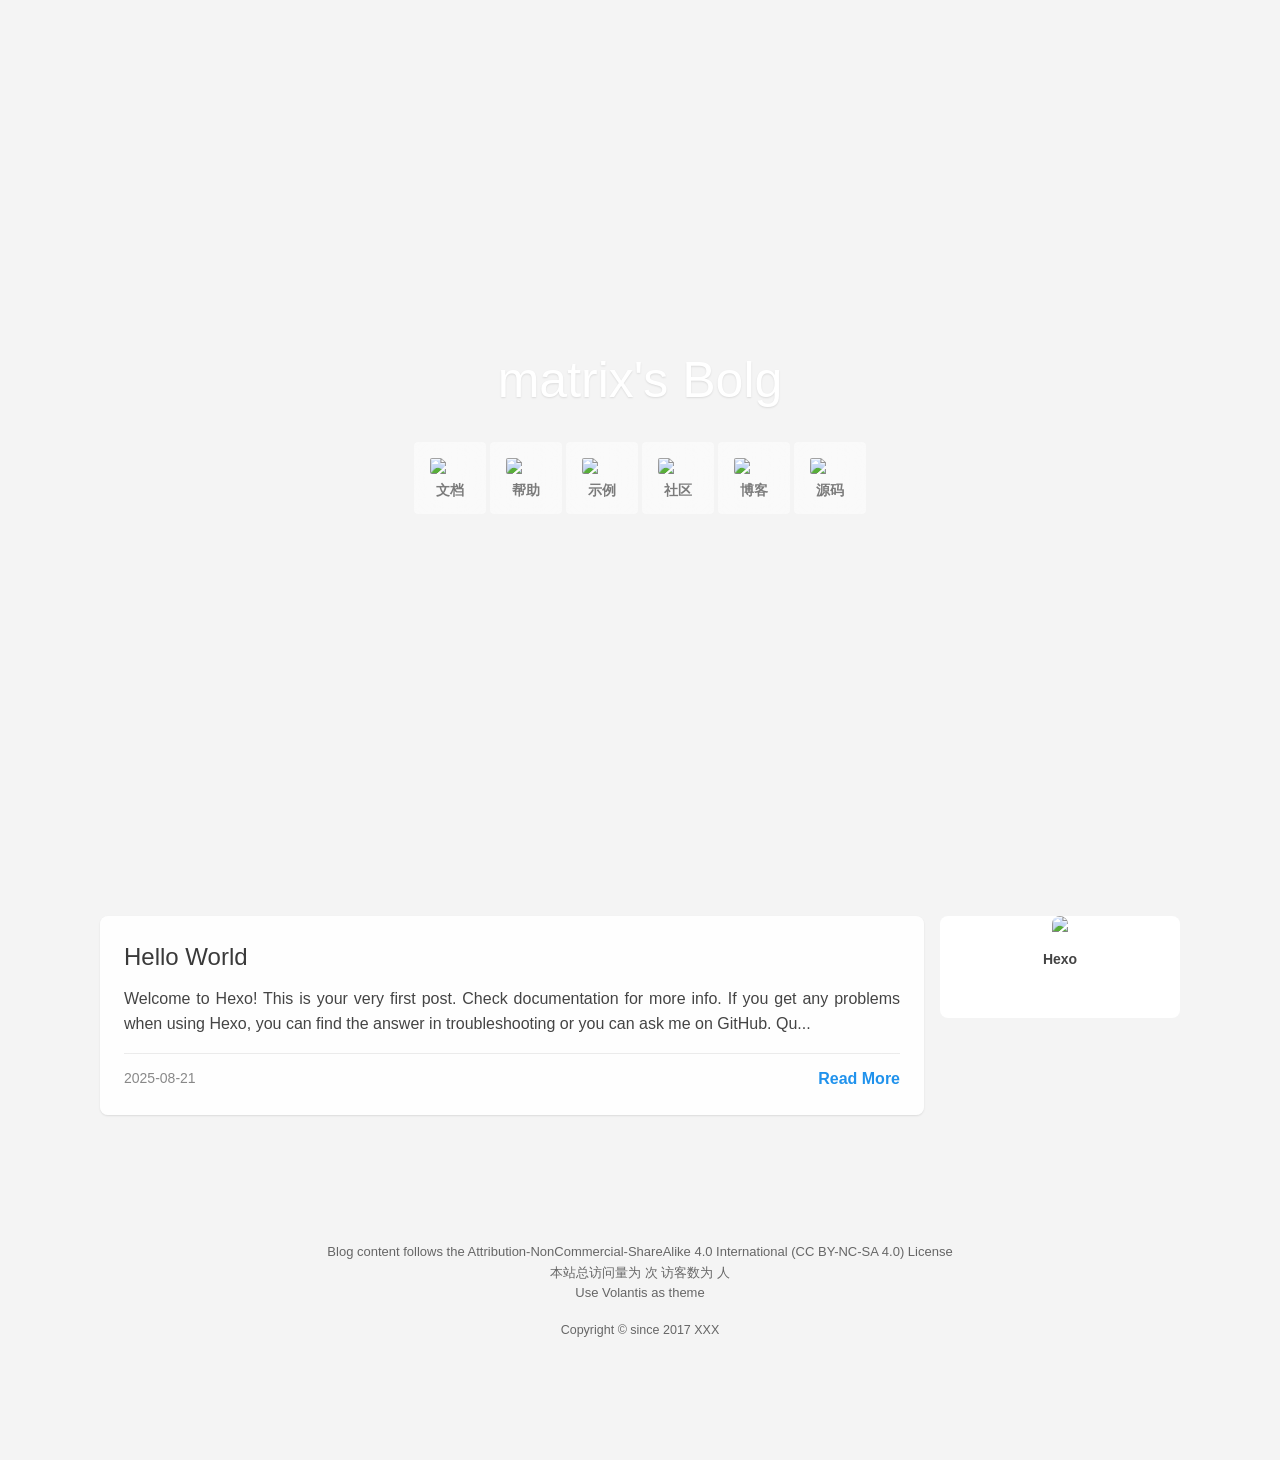
==== commit f8b6480f: "Site updated: 2025-08-21 21:50:18" ====
--- a/index.html
+++ b/index.html
@@ -35,11 +35,13 @@
   <!-- 页面元数据 -->
   <title>Hexo</title>
   <meta name="keywords" content="">
-  <meta desc name="description" content="Hexo - John Doe - Hexo">
-  <meta property="og:type" content="website">
+  <meta desc name="description" content="分享日常 - John Doe - Hexo">
+  
+<meta property="og:type" content="website">
 <meta property="og:title" content="Hexo">
 <meta property="og:url" content="http://example.com/index.html">
 <meta property="og:site_name" content="Hexo">
+<meta property="og:description" content="分享日常">
 <meta property="og:locale" content="en_US">
 <meta property="og:image" content="https://unpkg.com/volantis-static@0.0.1654736714924/media/org.volantis/blog/favicon/android-chrome-192x192.png">
 <meta property="article:author" content="John Doe">
@@ -779,50 +781,15 @@
 .cover-wrapper.focus .menu .list-h a:hover {
   background: var(--color-card);
 }
-.cover-wrapper.dock .top {
-  margin-bottom: 48px;
-}
-.cover-wrapper.dock .menu {
+.cover-wrapper.featured .menu .list-h {
+  margin: -2px;
+}
+.cover-wrapper.featured .menu .list-h a {
+  margin: 2px;
   background: rgba(255,255,255,0.5);
-  position: absolute;
-  bottom: 0;
-  max-width: 100%;
-}
-.cover-wrapper.dock .menu .list-h {
-  flex-wrap: nowrap;
-  -webkit-flex-wrap: nowrap;
-  -khtml-flex-wrap: nowrap;
-  -moz-flex-wrap: nowrap;
-  -o-flex-wrap: nowrap;
-  -ms-flex-wrap: nowrap;
-  margin: 4px;
-}
-.cover-wrapper.dock .menu .list-h a+a {
-  margin-left: 4px;
-}
-@media screen and (max-width: 500px) {
-  .cover-wrapper.dock .menu .list-h {
-    overflow-x: scroll;
-  }
-  .cover-wrapper.dock .menu .list-h::-webkit-scrollbar {
-    height: 0;
-    width: 0;
-  }
-  .cover-wrapper.dock .menu .list-h::-webkit-scrollbar-track-piece {
-    background: transparent;
-  }
-  .cover-wrapper.dock .menu .list-h::-webkit-scrollbar-thumb {
-    background: #3dd9b6;
-    cursor: pointer;
-    border-radius: 0;
-    -webkit-border-radius: 0;
-  }
-  .cover-wrapper.dock .menu .list-h::-webkit-scrollbar-thumb:hover {
-    background: #ff5722;
-  }
 }
 @supports (backdrop-filter: blur(20px)) {
-  .cover-wrapper.dock .menu {
+  .cover-wrapper.featured .menu .list-h a {
     background: rgba(255,255,255,0.5);
     backdrop-filter: saturate(200%) blur(20px);
   }
@@ -1740,7 +1707,7 @@
     debug: "env",
     cdn: {"js":{"app":"/js/app.js","parallax":"/js/plugins/parallax.js","rightMenu":"/js/plugins/rightMenu.js","rightMenus":"/js/plugins/rightMenus.js","sites":"/js/plugins/tags/sites.js","friends":"/js/plugins/tags/friends.js","contributors":"/js/plugins/tags/contributors.js","search":"/js/search/hexo.js"},"css":{"style":"/css/style.css"}},
     default: {"avatar":"https://unpkg.com/volantis-static@0.0.1654736714924/media/placeholder/avatar/round/3442075.svg","link":"https://unpkg.com/volantis-static@0.0.1654736714924/media/placeholder/link/8f277b4ee0ecd.svg","cover":"https://unpkg.com/volantis-static@0.0.1654736714924/media/placeholder/cover/76b86c0226ffd.svg","image":"https://unpkg.com/volantis-static@0.0.1654736714924/media/placeholder/image/2659360.svg"},
-    lastupdate: new Date(1755781713042),
+    lastupdate: new Date(1755784206909),
     sidebar: {
       for_page: ["blogger","category","tagcloud","donate"],
       for_post: ["toc"],
@@ -2457,7 +2424,7 @@
   
     
       <!-- see: /layout/_partial/scripts/_ctrl/coverCtrl.ejs -->
-      <div id="full" class='cover-wrapper  dock' style="display: ;">
+      <div id="full" class='cover-wrapper  featured' style="display: ;">
         
   <div class='cover-bg lazyload placeholder' data-bg="https://gcore.jsdelivr.net/gh/MHG-LAB/cron@gh-pages/bing/bing.jpg"></div>
 
@@ -2465,7 +2432,7 @@
   <div class='top'>
     
     
-      <p class="title">Volantis</p>
+      <p class="title">matrix's Bolg</p>
     
     
   </div>
@@ -2557,7 +2524,7 @@
   </span>
   <span hidden itemprop="post" itemscope itemtype="http://schema.org/Post">
     <meta itemprop="name" content="Hexo">
-    <meta itemprop="description" content="">
+    <meta itemprop="description" content="分享日常">
   </span>
   
   
@@ -3258,7 +3225,7 @@
 </script>
 
 
-  <script type="application/ld+json">[{"@context":"http://schema.org","@type":"Organization","name":"Hexo","url":"http://example.com/","logo":{"@type":"ImageObject","url":"https://unpkg.com/volantis-static@0.0.1654736714924/media/org.volantis/blog/favicon/android-chrome-192x192.png","width":192,"height":192}},{"@context":"http://schema.org","@type":"Person","name":"John Doe","image":{"@type":"ImageObject","url":"https://unpkg.com/volantis-static@0.0.1654736714924/media/org.volantis/blog/favicon/android-chrome-192x192.png"},"url":"http://example.com/","sameAs":["https://github.com/volantis-x"],"description":""},{"@context":"http://schema.org","@type":"BreadcrumbList","itemListElement":[{"@type":"ListItem","position":1,"item":{"@id":"http://example.com/","name":"Hexo"}}]},{"@context":"http://schema.org","@type":"WebSite","name":"Hexo","url":"http://example.com/","keywords":null,"description":"","author":{"@type":"Person","name":"John Doe","image":{"@type":"ImageObject","url":"https://unpkg.com/volantis-static@0.0.1654736714924/media/org.volantis/blog/favicon/android-chrome-192x192.png"},"url":"http://example.com/","description":""},"publisher":{"@type":"Organization","name":"Hexo","url":"http://example.com/","logo":{"@type":"ImageObject","url":"https://unpkg.com/volantis-static@0.0.1654736714924/media/org.volantis/blog/favicon/android-chrome-192x192.png","width":192,"height":192}},"potentialAction":{"@type":"SearchAction","name":"Site Search","target":{"@type":"EntryPoint","urlTemplate":"http://example.com?s={search_term_string}"},"query-input":"required name=search_term_string"}},{"@context":"http://schema.org","@type":"BlogPosting","description":"","inLanguage":"en","mainEntityOfPage":{"@type":"WebPage"},"author":{"@type":"Person","name":"John Doe","image":{"@type":"ImageObject","url":"https://unpkg.com/volantis-static@0.0.1654736714924/media/org.volantis/blog/favicon/android-chrome-192x192.png"},"url":"http://example.com/"},"publisher":{"@type":"Organization","name":"Hexo","logo":{"@type":"ImageObject","url":"https://unpkg.com/volantis-static@0.0.1654736714924/media/org.volantis/blog/favicon/android-chrome-192x192.png","width":192,"height":192}},"wordCount":0,"image":{"@type":"ImageObject","url":"https://unpkg.com/volantis-static@0.0.1654736714924/media/org.volantis/blog/favicon/android-chrome-192x192.png","width":192,"height":192}}]</script>
+  <script type="application/ld+json">[{"@context":"http://schema.org","@type":"Organization","name":"Hexo","url":"http://example.com/","logo":{"@type":"ImageObject","url":"https://unpkg.com/volantis-static@0.0.1654736714924/media/org.volantis/blog/favicon/android-chrome-192x192.png","width":192,"height":192}},{"@context":"http://schema.org","@type":"Person","name":"John Doe","image":{"@type":"ImageObject","url":"https://unpkg.com/volantis-static@0.0.1654736714924/media/org.volantis/blog/favicon/android-chrome-192x192.png"},"url":"http://example.com/","sameAs":["https://github.com/volantis-x"],"description":"分享日常"},{"@context":"http://schema.org","@type":"BreadcrumbList","itemListElement":[{"@type":"ListItem","position":1,"item":{"@id":"http://example.com/","name":"Hexo"}}]},{"@context":"http://schema.org","@type":"WebSite","name":"Hexo","url":"http://example.com/","keywords":null,"description":"分享日常","author":{"@type":"Person","name":"John Doe","image":{"@type":"ImageObject","url":"https://unpkg.com/volantis-static@0.0.1654736714924/media/org.volantis/blog/favicon/android-chrome-192x192.png"},"url":"http://example.com/","description":"分享日常"},"publisher":{"@type":"Organization","name":"Hexo","url":"http://example.com/","logo":{"@type":"ImageObject","url":"https://unpkg.com/volantis-static@0.0.1654736714924/media/org.volantis/blog/favicon/android-chrome-192x192.png","width":192,"height":192}},"potentialAction":{"@type":"SearchAction","name":"Site Search","target":{"@type":"EntryPoint","urlTemplate":"http://example.com?s={search_term_string}"},"query-input":"required name=search_term_string"}},{"@context":"http://schema.org","@type":"BlogPosting","description":"分享日常","inLanguage":"en","mainEntityOfPage":{"@type":"WebPage"},"author":{"@type":"Person","name":"John Doe","image":{"@type":"ImageObject","url":"https://unpkg.com/volantis-static@0.0.1654736714924/media/org.volantis/blog/favicon/android-chrome-192x192.png"},"url":"http://example.com/"},"publisher":{"@type":"Organization","name":"Hexo","logo":{"@type":"ImageObject","url":"https://unpkg.com/volantis-static@0.0.1654736714924/media/org.volantis/blog/favicon/android-chrome-192x192.png","width":192,"height":192}},"wordCount":0,"image":{"@type":"ImageObject","url":"https://unpkg.com/volantis-static@0.0.1654736714924/media/org.volantis/blog/favicon/android-chrome-192x192.png","width":192,"height":192}}]</script>
 
 
 
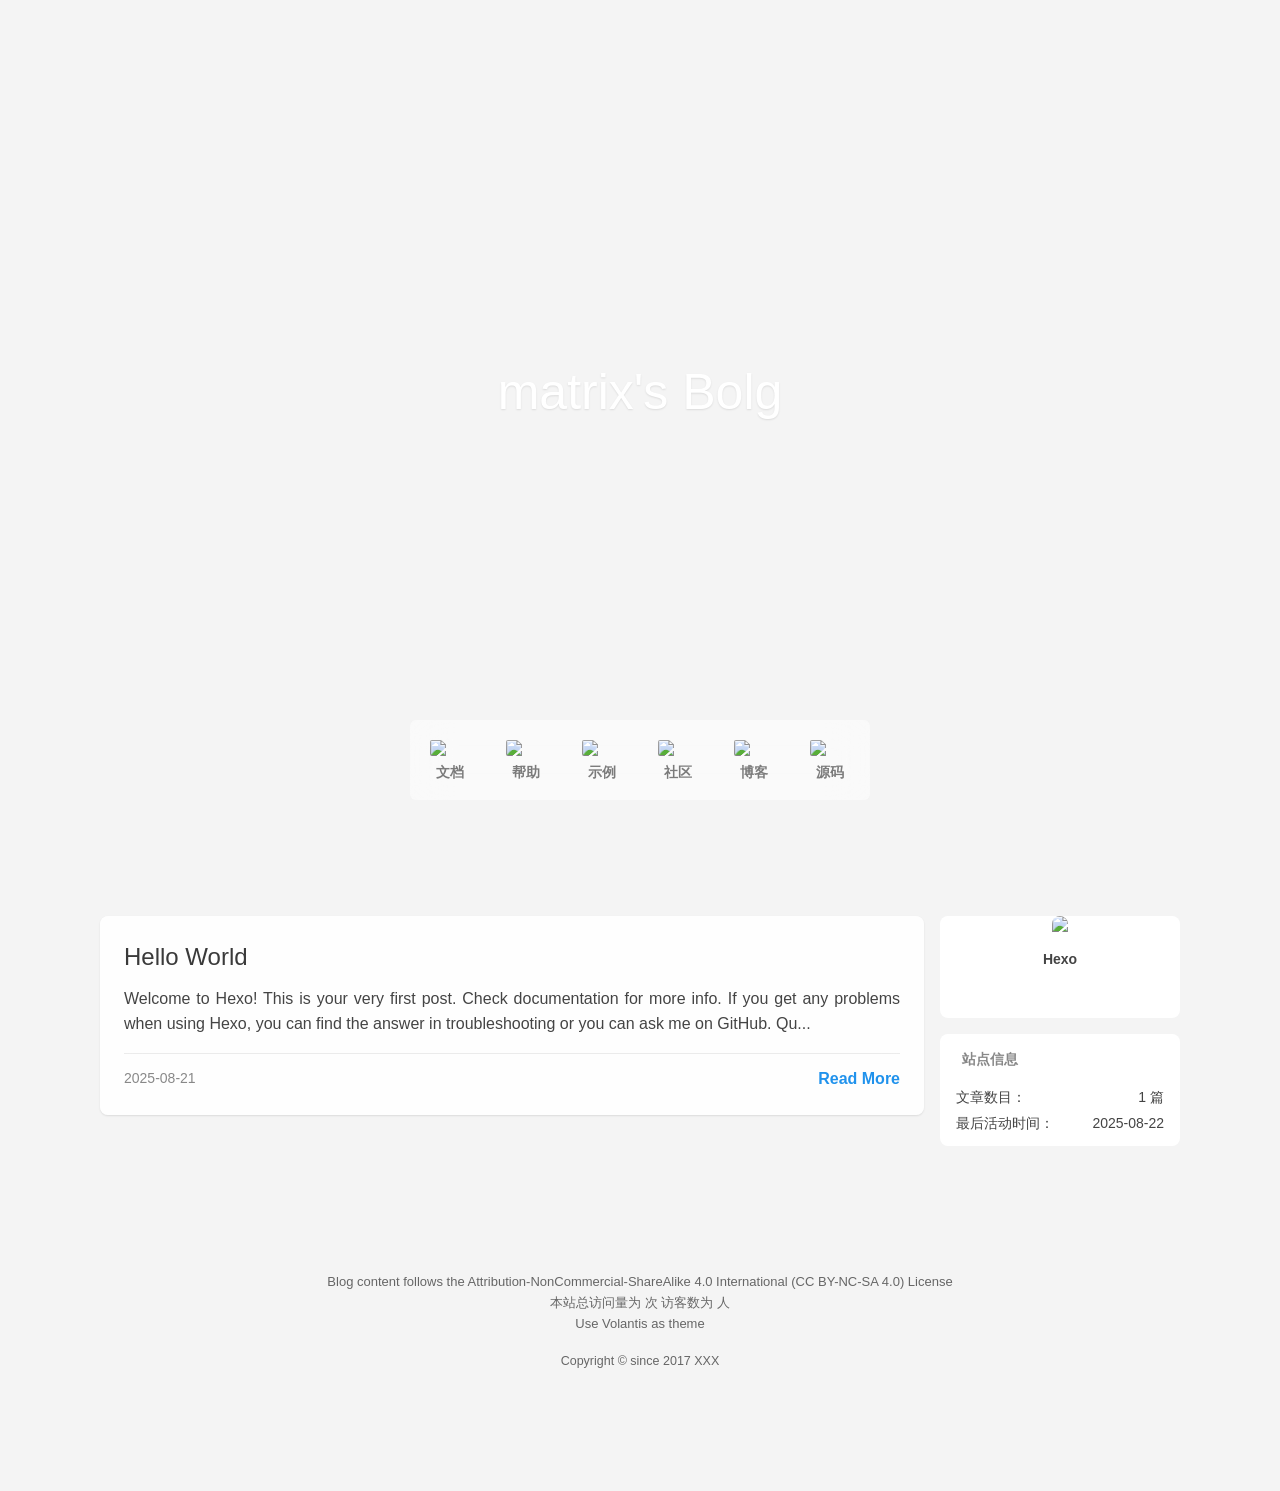
==== commit 78f8509b: "Site updated: 2025-08-22 16:33:37" ====
--- a/index.html
+++ b/index.html
@@ -267,103 +267,6 @@
   overflow: hidden;
   margin-bottom: -100px;
 }
-.cover-wrapper .cover-bg {
-  position: absolute;
-  width: 100%;
-  height: 100%;
-  background-position: center;
-  background-size: cover;
-  -webkit-background-size: cover;
-  -moz-background-size: cover;
-}
-.cover-wrapper .cover-bg.lazyload:not(.loaded) {
-  opacity: 0;
-  -webkit-opacity: 0;
-  -moz-opacity: 0;
-}
-.cover-wrapper .cover-bg.lazyload.loaded {
-  animation-delay: 0s;
-  animation-duration: 0.5s;
-  animation-fill-mode: forwards;
-  animation-timing-function: ease-out;
-  animation-name: fadeIn;
-}
-@-moz-keyframes fadeIn {
-  0% {
-    opacity: 0;
-    -webkit-opacity: 0;
-    -moz-opacity: 0;
-    filter: blur(12px);
-    transform: scale(1.02);
-    -webkit-transform: scale(1.02);
-    -khtml-transform: scale(1.02);
-    -moz-transform: scale(1.02);
-    -o-transform: scale(1.02);
-    -ms-transform: scale(1.02);
-  }
-  100% {
-    opacity: 1;
-    -webkit-opacity: 1;
-    -moz-opacity: 1;
-  }
-}
-@-webkit-keyframes fadeIn {
-  0% {
-    opacity: 0;
-    -webkit-opacity: 0;
-    -moz-opacity: 0;
-    filter: blur(12px);
-    transform: scale(1.02);
-    -webkit-transform: scale(1.02);
-    -khtml-transform: scale(1.02);
-    -moz-transform: scale(1.02);
-    -o-transform: scale(1.02);
-    -ms-transform: scale(1.02);
-  }
-  100% {
-    opacity: 1;
-    -webkit-opacity: 1;
-    -moz-opacity: 1;
-  }
-}
-@-o-keyframes fadeIn {
-  0% {
-    opacity: 0;
-    -webkit-opacity: 0;
-    -moz-opacity: 0;
-    filter: blur(12px);
-    transform: scale(1.02);
-    -webkit-transform: scale(1.02);
-    -khtml-transform: scale(1.02);
-    -moz-transform: scale(1.02);
-    -o-transform: scale(1.02);
-    -ms-transform: scale(1.02);
-  }
-  100% {
-    opacity: 1;
-    -webkit-opacity: 1;
-    -moz-opacity: 1;
-  }
-}
-@keyframes fadeIn {
-  0% {
-    opacity: 0;
-    -webkit-opacity: 0;
-    -moz-opacity: 0;
-    filter: blur(12px);
-    transform: scale(1.02);
-    -webkit-transform: scale(1.02);
-    -khtml-transform: scale(1.02);
-    -moz-transform: scale(1.02);
-    -o-transform: scale(1.02);
-    -ms-transform: scale(1.02);
-  }
-  100% {
-    opacity: 1;
-    -webkit-opacity: 1;
-    -moz-opacity: 1;
-  }
-}
 .cover-wrapper .cover-body {
   z-index: 1;
   position: relative;
@@ -781,17 +684,117 @@
 .cover-wrapper.focus .menu .list-h a:hover {
   background: var(--color-card);
 }
-.cover-wrapper.featured .menu .list-h {
-  margin: -2px;
-}
-.cover-wrapper.featured .menu .list-h a {
-  margin: 2px;
+.cover-wrapper.dock .top {
+  margin-bottom: 48px;
+}
+.cover-wrapper.dock .menu {
   background: rgba(255,255,255,0.5);
+  position: absolute;
+  bottom: 0;
+  max-width: 100%;
+}
+.cover-wrapper.dock .menu .list-h {
+  flex-wrap: nowrap;
+  -webkit-flex-wrap: nowrap;
+  -khtml-flex-wrap: nowrap;
+  -moz-flex-wrap: nowrap;
+  -o-flex-wrap: nowrap;
+  -ms-flex-wrap: nowrap;
+  margin: 4px;
+}
+.cover-wrapper.dock .menu .list-h a+a {
+  margin-left: 4px;
+}
+@media screen and (max-width: 500px) {
+  .cover-wrapper.dock .menu .list-h {
+    overflow-x: scroll;
+  }
+  .cover-wrapper.dock .menu .list-h::-webkit-scrollbar {
+    height: 0;
+    width: 0;
+  }
+  .cover-wrapper.dock .menu .list-h::-webkit-scrollbar-track-piece {
+    background: transparent;
+  }
+  .cover-wrapper.dock .menu .list-h::-webkit-scrollbar-thumb {
+    background: #3dd9b6;
+    cursor: pointer;
+    border-radius: 0;
+    -webkit-border-radius: 0;
+  }
+  .cover-wrapper.dock .menu .list-h::-webkit-scrollbar-thumb:hover {
+    background: #ff5722;
+  }
 }
 @supports (backdrop-filter: blur(20px)) {
-  .cover-wrapper.featured .menu .list-h a {
+  .cover-wrapper.dock .menu {
     background: rgba(255,255,255,0.5);
     backdrop-filter: saturate(200%) blur(20px);
+  }
+}
+.cover-wrapper #parallax-window {
+  position: absolute;
+  width: 100%;
+  height: 100%;
+  background: transparent;
+}
+.parallax-mirror {
+  animation-delay: 0s;
+  animation-duration: 0.5s;
+  animation-fill-mode: forwards;
+  animation-timing-function: ease-out;
+  animation-name: fadeIn;
+}
+@-moz-keyframes fadeIn {
+  0% {
+    opacity: 0;
+    -webkit-opacity: 0;
+    -moz-opacity: 0;
+    filter: blur(12px);
+  }
+  100% {
+    opacity: 1;
+    -webkit-opacity: 1;
+    -moz-opacity: 1;
+  }
+}
+@-webkit-keyframes fadeIn {
+  0% {
+    opacity: 0;
+    -webkit-opacity: 0;
+    -moz-opacity: 0;
+    filter: blur(12px);
+  }
+  100% {
+    opacity: 1;
+    -webkit-opacity: 1;
+    -moz-opacity: 1;
+  }
+}
+@-o-keyframes fadeIn {
+  0% {
+    opacity: 0;
+    -webkit-opacity: 0;
+    -moz-opacity: 0;
+    filter: blur(12px);
+  }
+  100% {
+    opacity: 1;
+    -webkit-opacity: 1;
+    -moz-opacity: 1;
+  }
+}
+@keyframes fadeIn {
+  0% {
+    opacity: 0;
+    -webkit-opacity: 0;
+    -moz-opacity: 0;
+    filter: blur(12px);
+  }
+  100% {
+    opacity: 1;
+    -webkit-opacity: 1;
+    -moz-opacity: 1;
   }
 }
 @font-face {
@@ -1707,9 +1710,9 @@
     debug: "env",
     cdn: {"js":{"app":"/js/app.js","parallax":"/js/plugins/parallax.js","rightMenu":"/js/plugins/rightMenu.js","rightMenus":"/js/plugins/rightMenus.js","sites":"/js/plugins/tags/sites.js","friends":"/js/plugins/tags/friends.js","contributors":"/js/plugins/tags/contributors.js","search":"/js/search/hexo.js"},"css":{"style":"/css/style.css"}},
     default: {"avatar":"https://unpkg.com/volantis-static@0.0.1654736714924/media/placeholder/avatar/round/3442075.svg","link":"https://unpkg.com/volantis-static@0.0.1654736714924/media/placeholder/link/8f277b4ee0ecd.svg","cover":"https://unpkg.com/volantis-static@0.0.1654736714924/media/placeholder/cover/76b86c0226ffd.svg","image":"https://unpkg.com/volantis-static@0.0.1654736714924/media/placeholder/image/2659360.svg"},
-    lastupdate: new Date(1755784206909),
+    lastupdate: new Date(1755851260666),
     sidebar: {
-      for_page: ["blogger","category","tagcloud","donate"],
+      for_page: ["blogger","musci","category","tagcloud","webinfo"],
       for_post: ["toc"],
       webinfo: {
         lastupd: {
@@ -2424,9 +2427,9 @@
   
     
       <!-- see: /layout/_partial/scripts/_ctrl/coverCtrl.ejs -->
-      <div id="full" class='cover-wrapper  featured' style="display: ;">
+      <div id="full" class='cover-wrapper  dock' style="display: ;">
         
-  <div class='cover-bg lazyload placeholder' data-bg="https://gcore.jsdelivr.net/gh/MHG-LAB/cron@gh-pages/bing/bing.jpg"></div>
+  <div id="parallax-window"></div>
 
 <div class='cover-body'>
   <div class='top'>
@@ -2653,21 +2656,65 @@
   
 
   
-    
-    
-      
-
-    
-  
-
-  
-    
-    
-      
-
-    
-  
-
+
+  
+    
+    
+      
+
+    
+  
+
+  
+    
+    
+      
+
+    
+  
+
+  
+    
+    
+      
+<section class="widget desktop pjax">
+  
+  <header>
+    
+      <i class="fa-solid fa-award fa-fw" aria-hidden="true"></i><span class='name'>站点信息</span>
+    
+  </header>
+
+
+  <div class='content'>
+    <div class="webinfo">
+      
+        <div class="webinfo-item">
+          <div>文章数目：</div>
+          <div>1 篇</div>
+        </div>
+      
+
+      
+
+
+      
+
+      
+
+      
+
+      
+        <div class="webinfo-item">
+          <div>最后活动时间：</div>
+          <div id="last-update-show">2025-08-22 日</div>
+        </div>
+      
+    </div>
+  </div>
+</section>
+
+    
   
 
 
@@ -2677,10 +2724,6 @@
 
 
 <!-- 没有 pjax 占位会报错 万恶的 pjax -->
-
-  <div class="pjax">
-    <!-- pjax占位 -->
-  </div>
 
   <div class="pjax">
     <!-- pjax占位 -->
@@ -3048,6 +3091,59 @@
 
 
 
+
+
+  <script>
+  let imgs = ["https://unpkg.com/volantis-static@0.0.1654736714924/media/wallpaper/minimalist/2020/042.webp","https://unpkg.com/volantis-static@0.0.1654736714924/media/wallpaper/minimalist/2020/006.webp","https://unpkg.com/volantis-static@0.0.1654736714924/media/wallpaper/minimalist/2020/002.webp","https://unpkg.com/volantis-static@0.0.1654736714924/media/wallpaper/minimalist/2020/038.webp","https://unpkg.com/volantis-static@0.0.1654736714924/media/wallpaper/minimalist/2020/003.webp","https://unpkg.com/volantis-static@0.0.1654736714924/media/wallpaper/minimalist/2020/054.webp","https://unpkg.com/volantis-static@0.0.1654736714924/media/wallpaper/minimalist/2020/001.webp","https://unpkg.com/volantis-static@0.0.1654736714924/media/wallpaper/minimalist/2020/034.webp","https://unpkg.com/volantis-static@0.0.1654736714924/media/wallpaper/minimalist/2020/039.webp","https://unpkg.com/volantis-static@0.0.1654736714924/media/wallpaper/minimalist/2020/005.webp","https://unpkg.com/volantis-static@0.0.1654736714924/media/wallpaper/minimalist/2020/004.webp","https://unpkg.com/volantis-static@0.0.1654736714924/media/wallpaper/minimalist/2020/025.webp","https://unpkg.com/volantis-static@0.0.1654736714924/media/wallpaper/minimalist/2020/016.webp","https://unpkg.com/volantis-static@0.0.1654736714924/media/wallpaper/minimalist/2020/035.webp","https://unpkg.com/volantis-static@0.0.1654736714924/media/wallpaper/minimalist/2020/012.webp","https://unpkg.com/volantis-static@0.0.1654736714924/media/wallpaper/minimalist/2020/052.webp","https://unpkg.com/volantis-static@0.0.1654736714924/media/wallpaper/minimalist/2020/056.webp","https://unpkg.com/volantis-static@0.0.1654736714924/media/wallpaper/minimalist/2020/033.webp","https://unpkg.com/volantis-static@0.0.1654736714924/media/wallpaper/minimalist/2020/051.webp","https://unpkg.com/volantis-static@0.0.1654736714924/media/wallpaper/minimalist/2020/046.webp","https://unpkg.com/volantis-static@0.0.1654736714924/media/wallpaper/minimalist/2020/019.webp"];
+  let index = 0;
+  let IntervalParallax = null;
+
+  function parallax(){
+    let ParallaxWindow = document.querySelector("#parallax-window");
+    
+      ParallaxWindow = document.querySelector("html");
+    
+    Parallax.window = ParallaxWindow;
+    Parallax.options.fade = 500;
+    Parallax.cache = 1;
+    next_parallax();
+    Parallax.init();
+    if (imgs.length>1) {
+      IntervalParallax = setInterval(function () {
+        next_parallax();
+      }, '10000');
+    }
+  }
+
+  function next_parallax() {
+    if (typeof Parallax == "undefined") {
+      return
+    }
+    
+    if (imgs.length>=1) {
+      Parallax.options.src = imgs[index % imgs.length];
+      Parallax.start();
+      index++;
+      if (Parallax.cache) {
+        fetch(imgs[index % imgs.length] +"?t=" + new Date().getTime());
+        if (index == imgs.length) {
+          Parallax.cache = 0;
+        }
+      }
+    }
+  }
+  var runningOnBrowser = typeof window !== "undefined";
+  var isBot = runningOnBrowser && !("onscroll" in window) || typeof navigator !== "undefined" && /(gle|ing|ro|msn)bot|crawl|spider|yand|duckgo/i.test(navigator.userAgent);
+  if (!isBot) {
+    volantis.js('/js/plugins/parallax.js').then(()=>{
+      parallax()
+    })
+    volantis.pjax.send(()=>{
+      clearInterval(IntervalParallax)
+    },"clearIntervalParallax");
+    volantis.pjax.push(parallax);
+  }
+</script>
 
 
 
